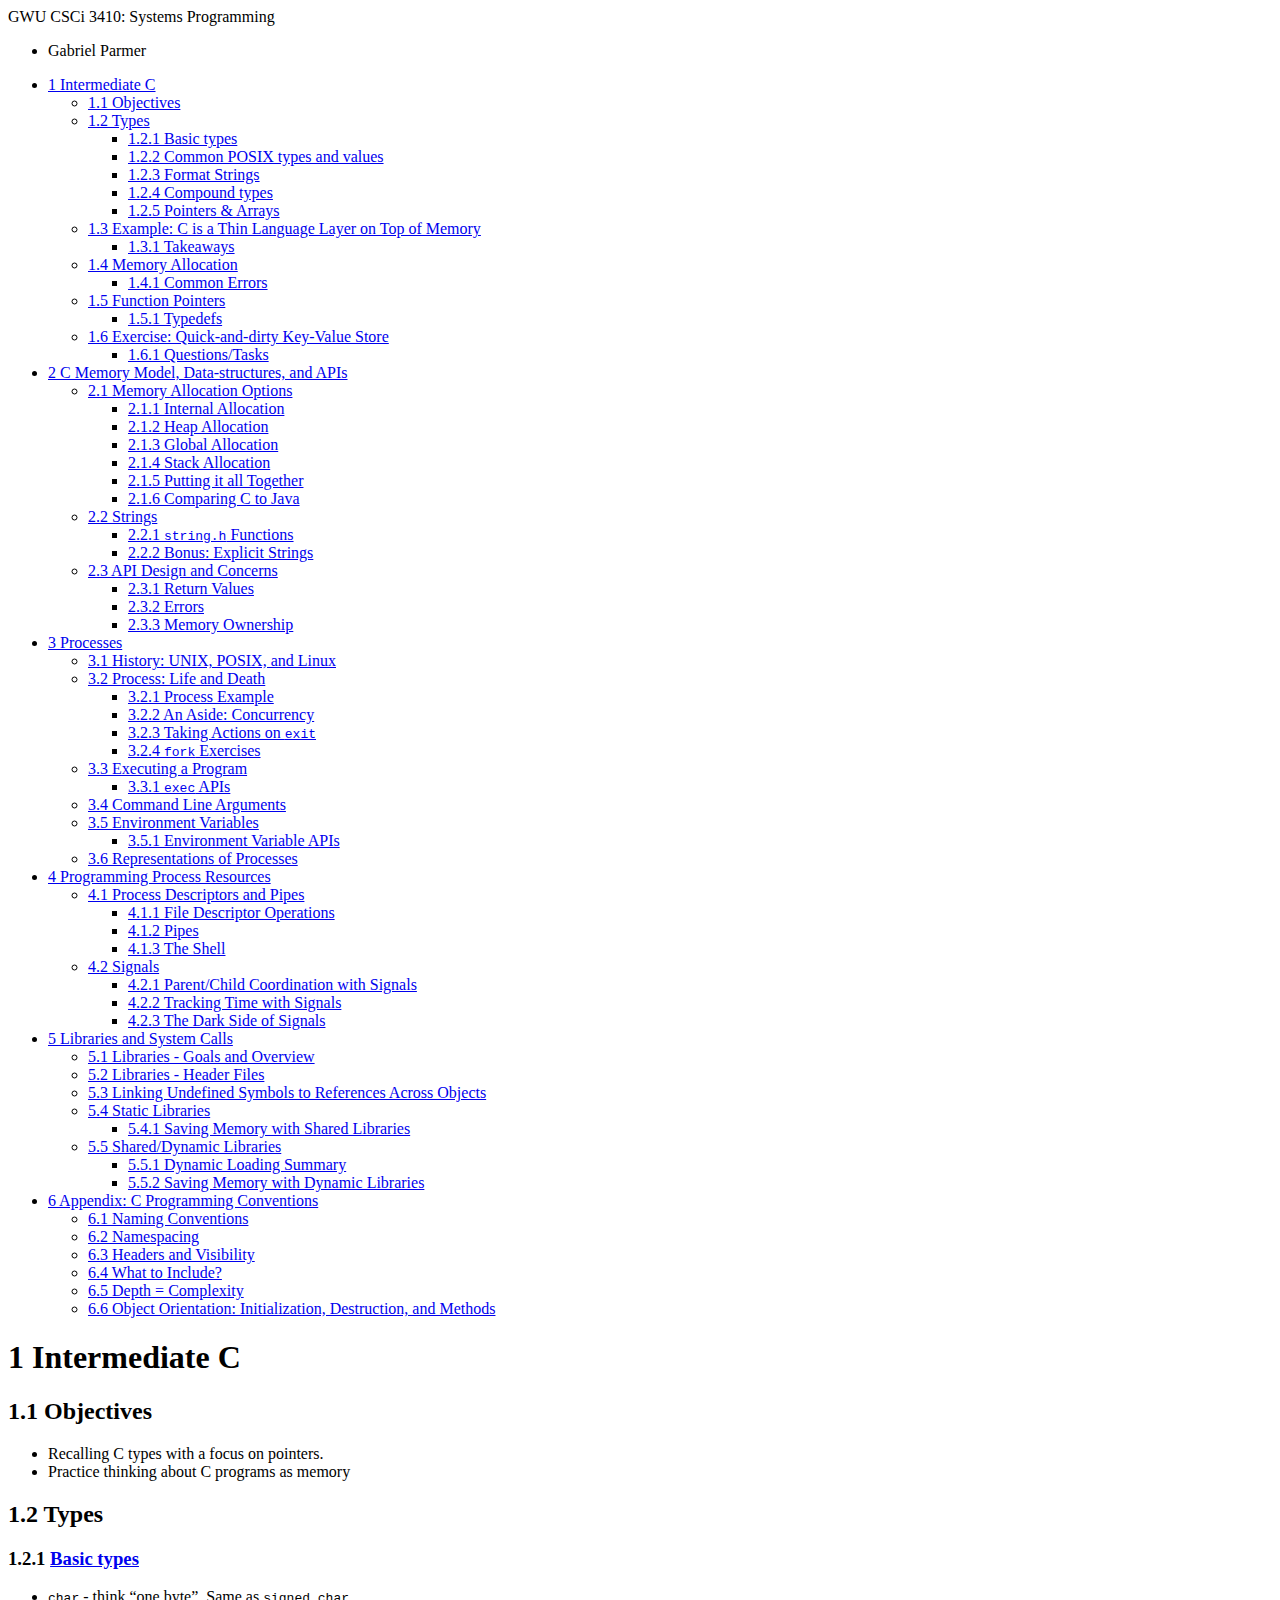
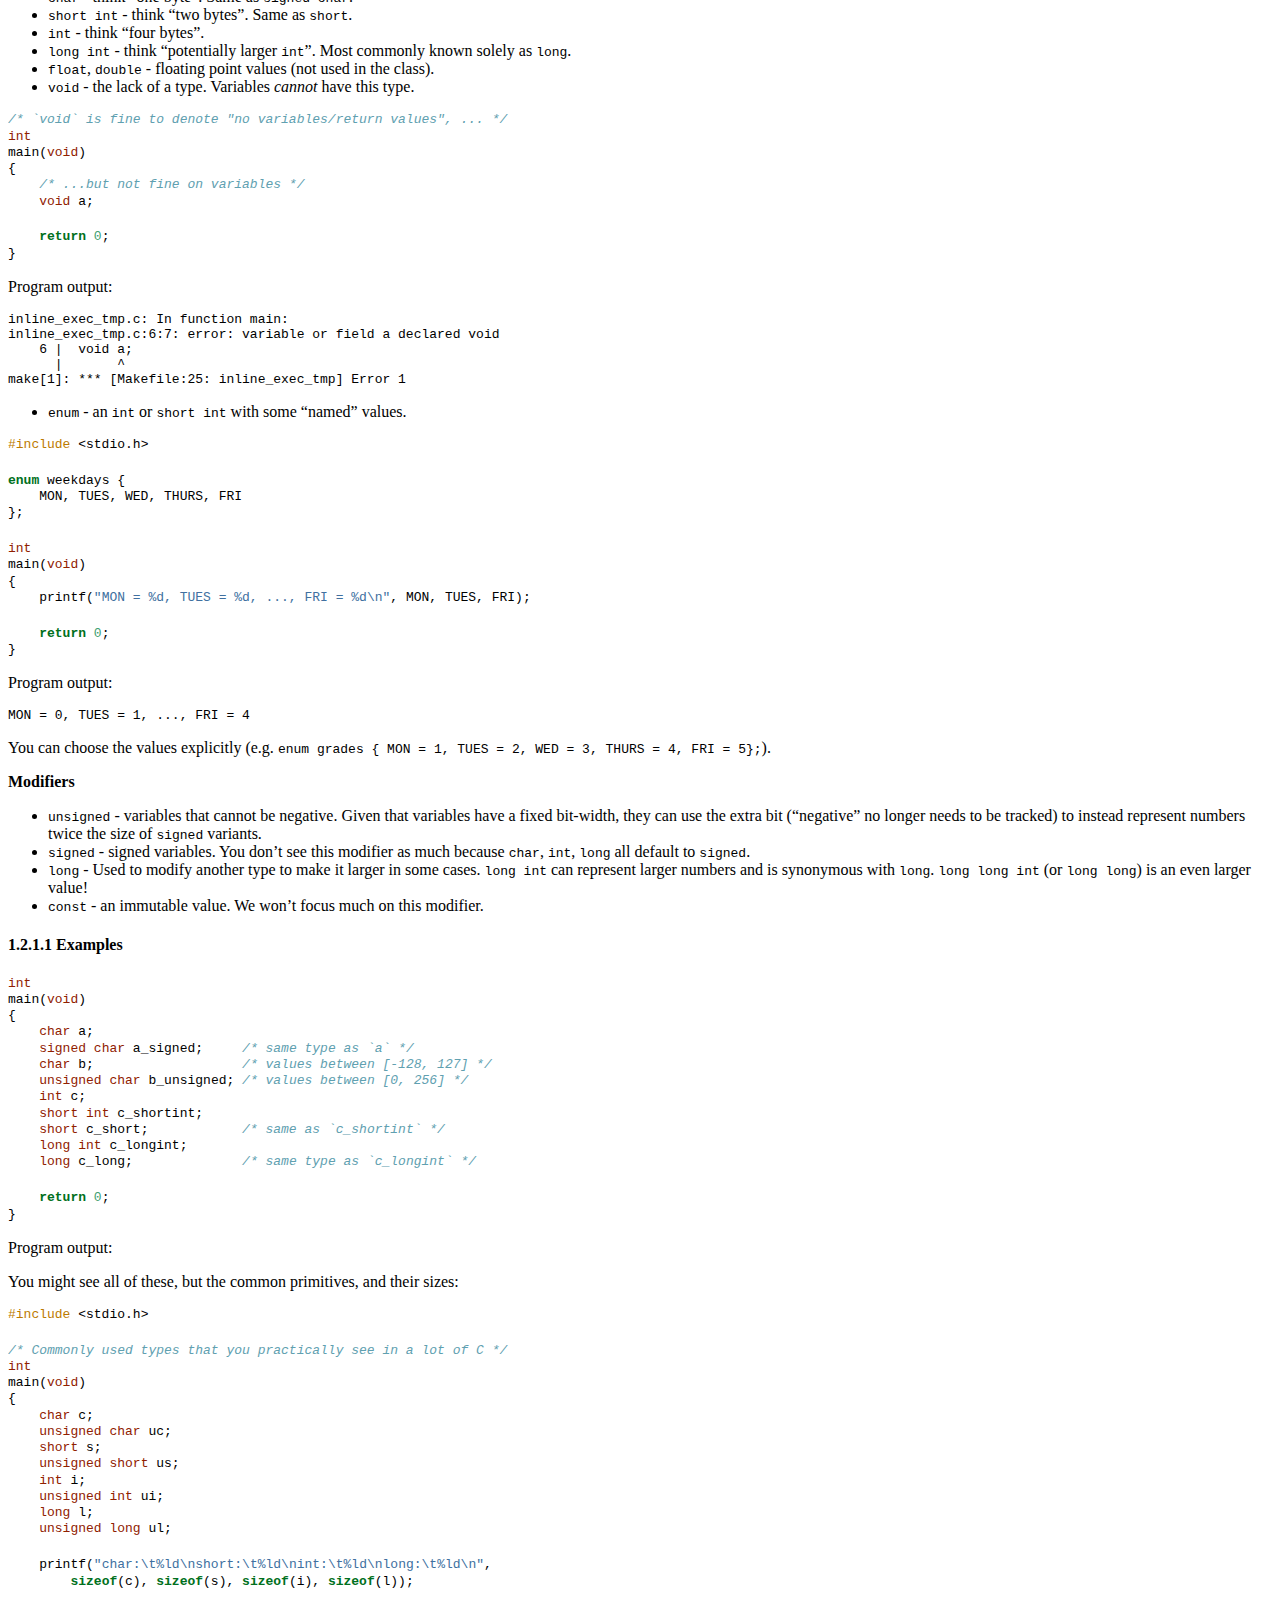
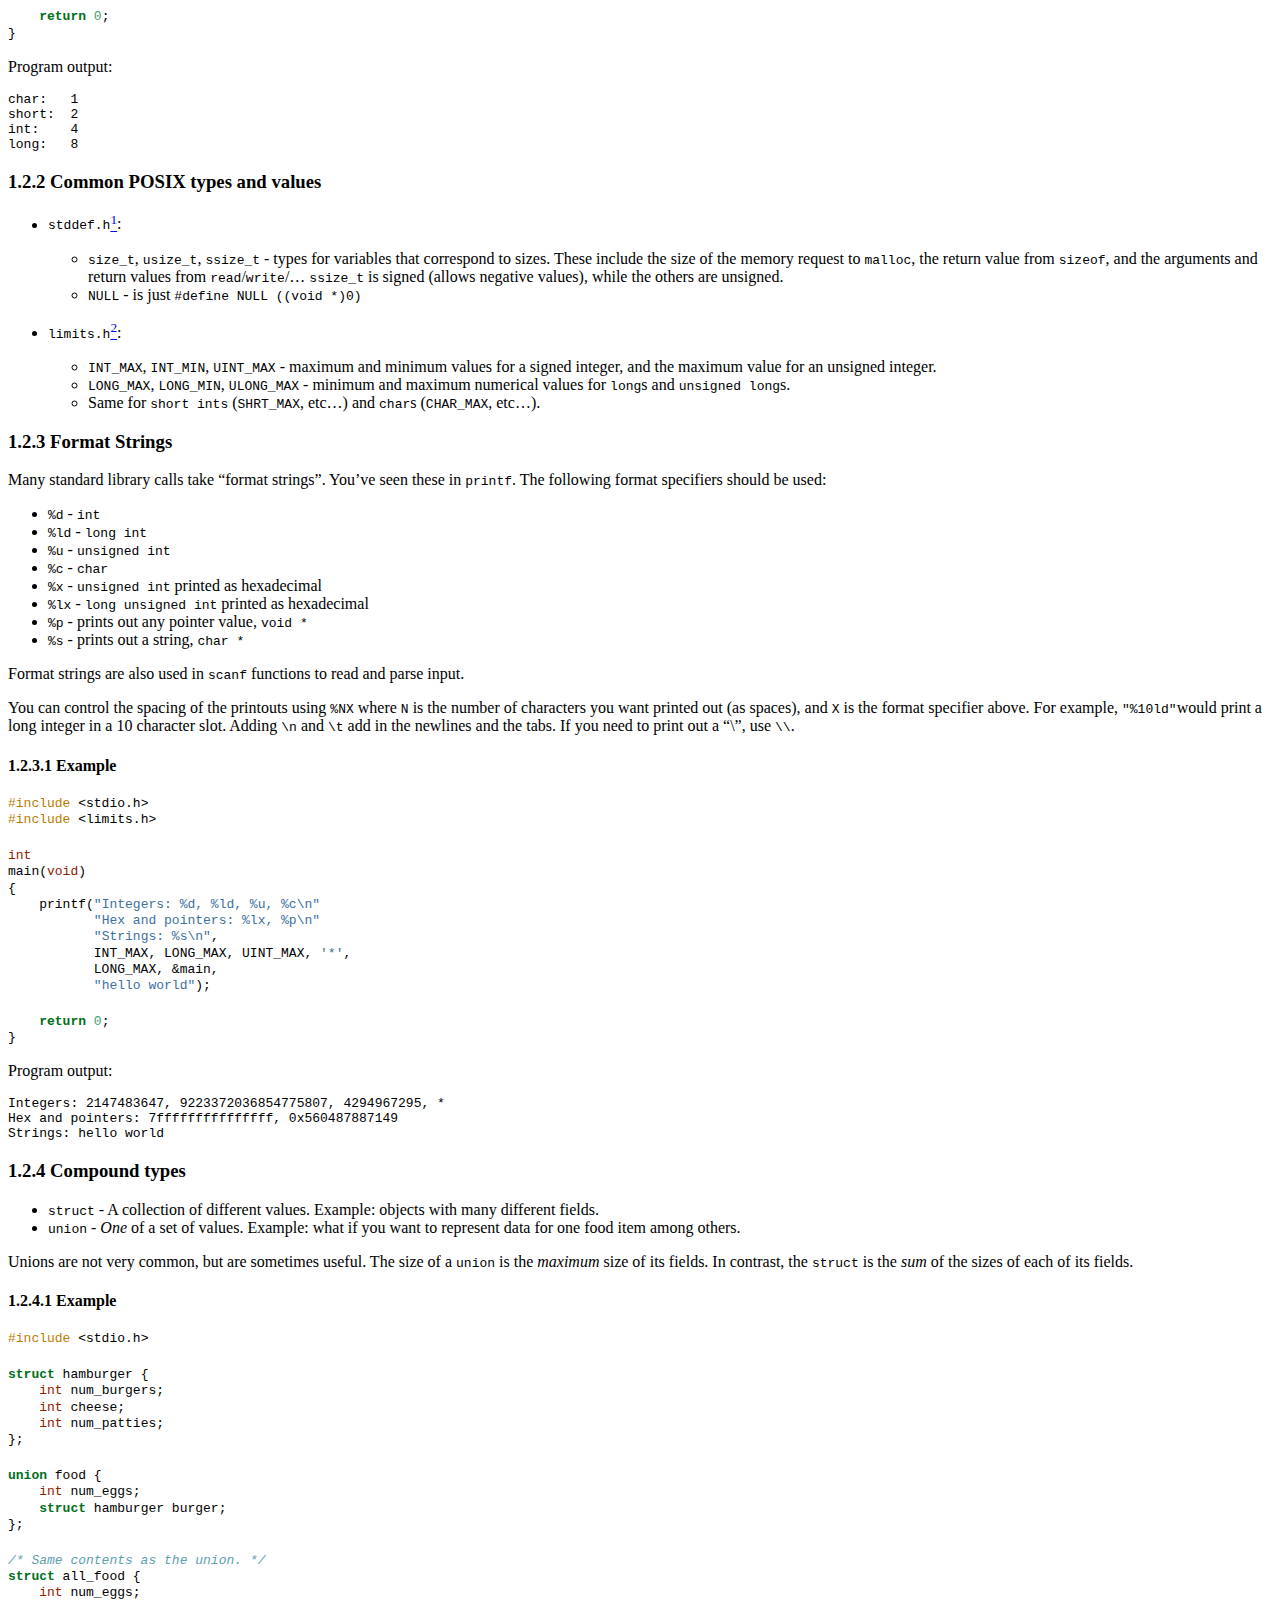
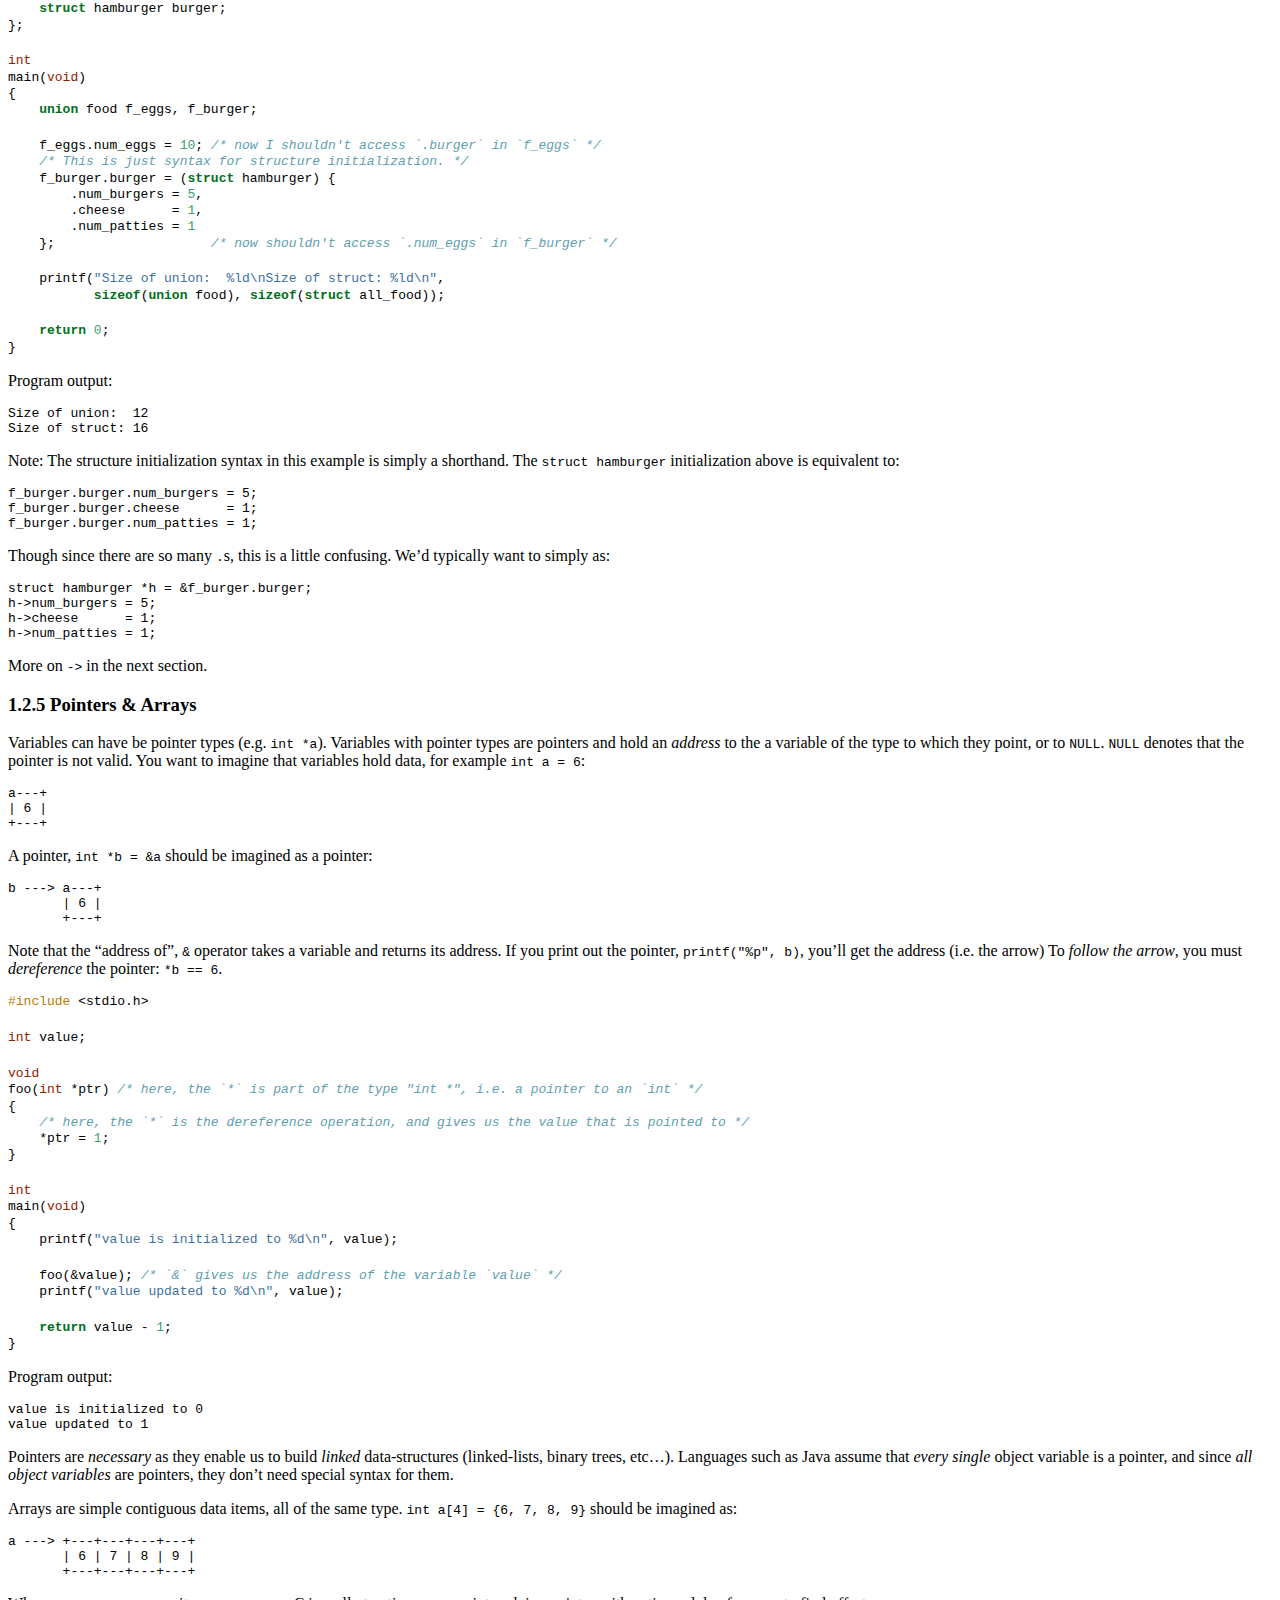
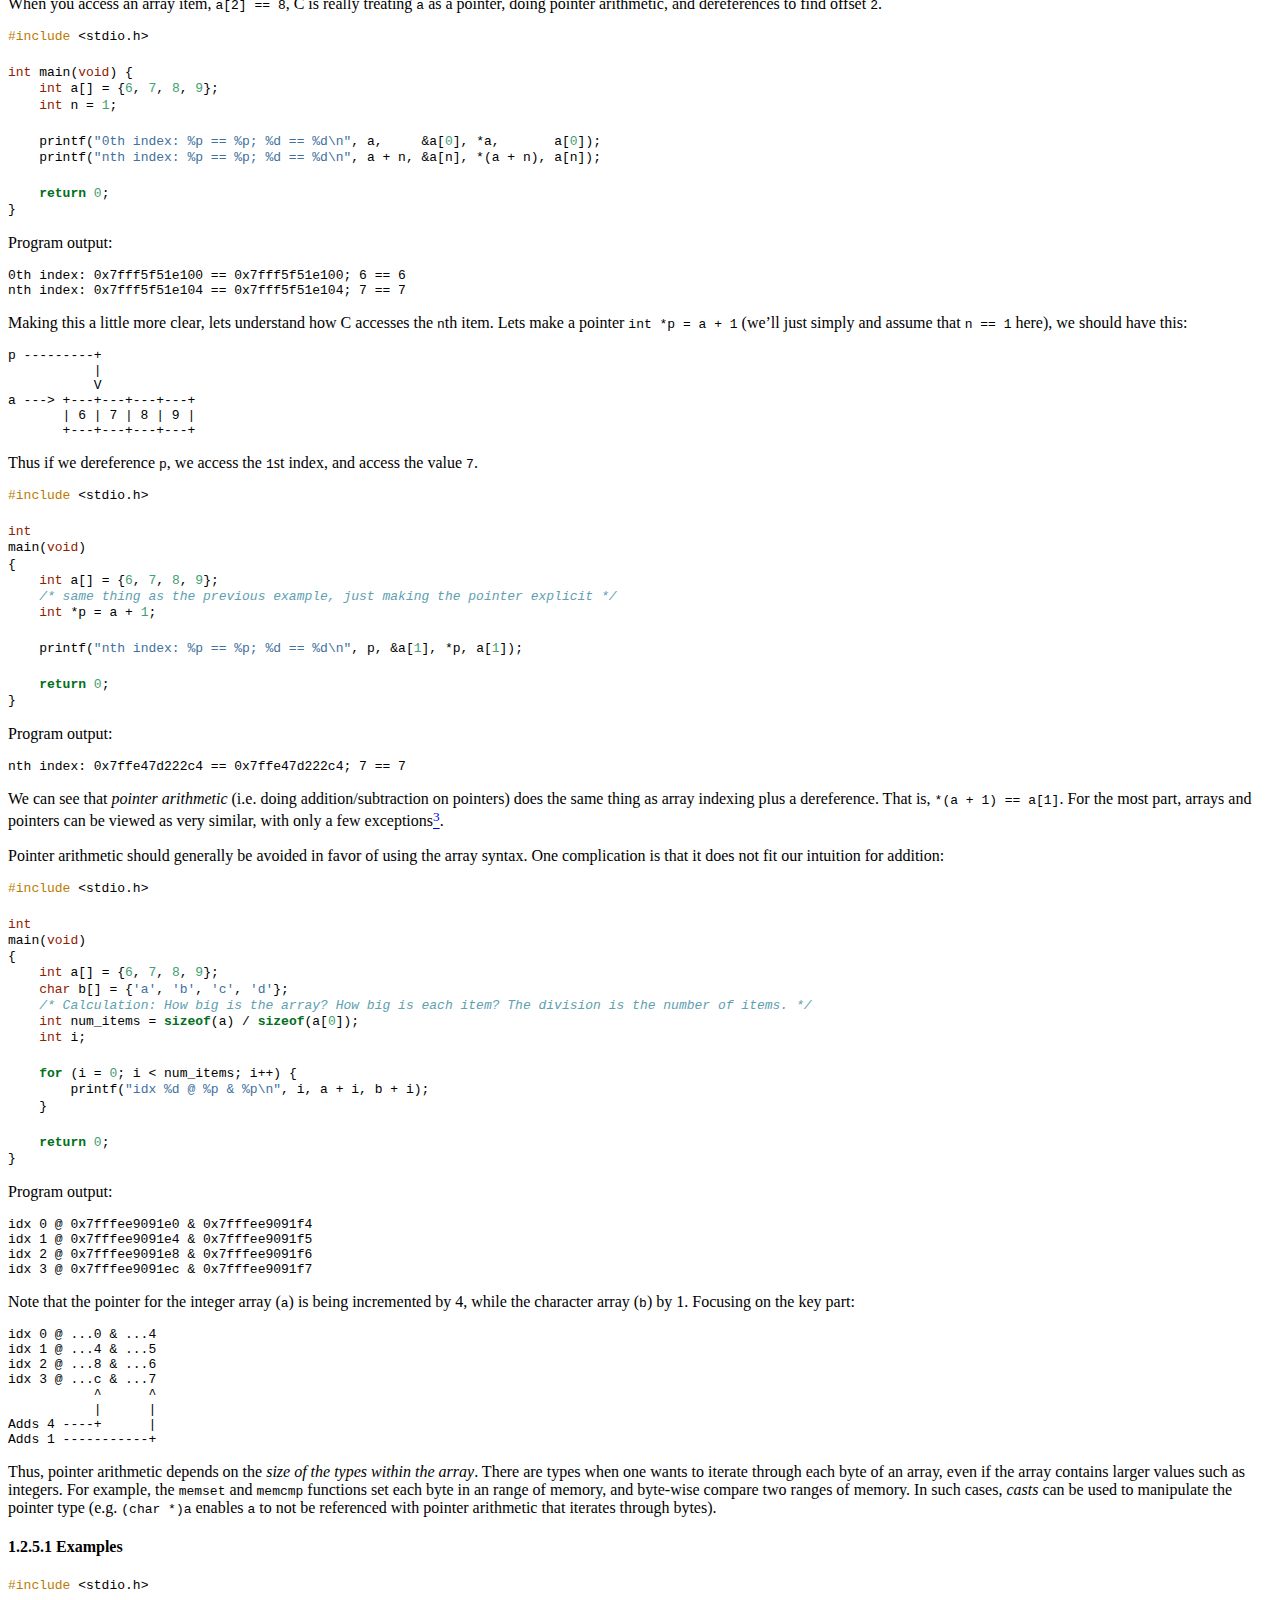
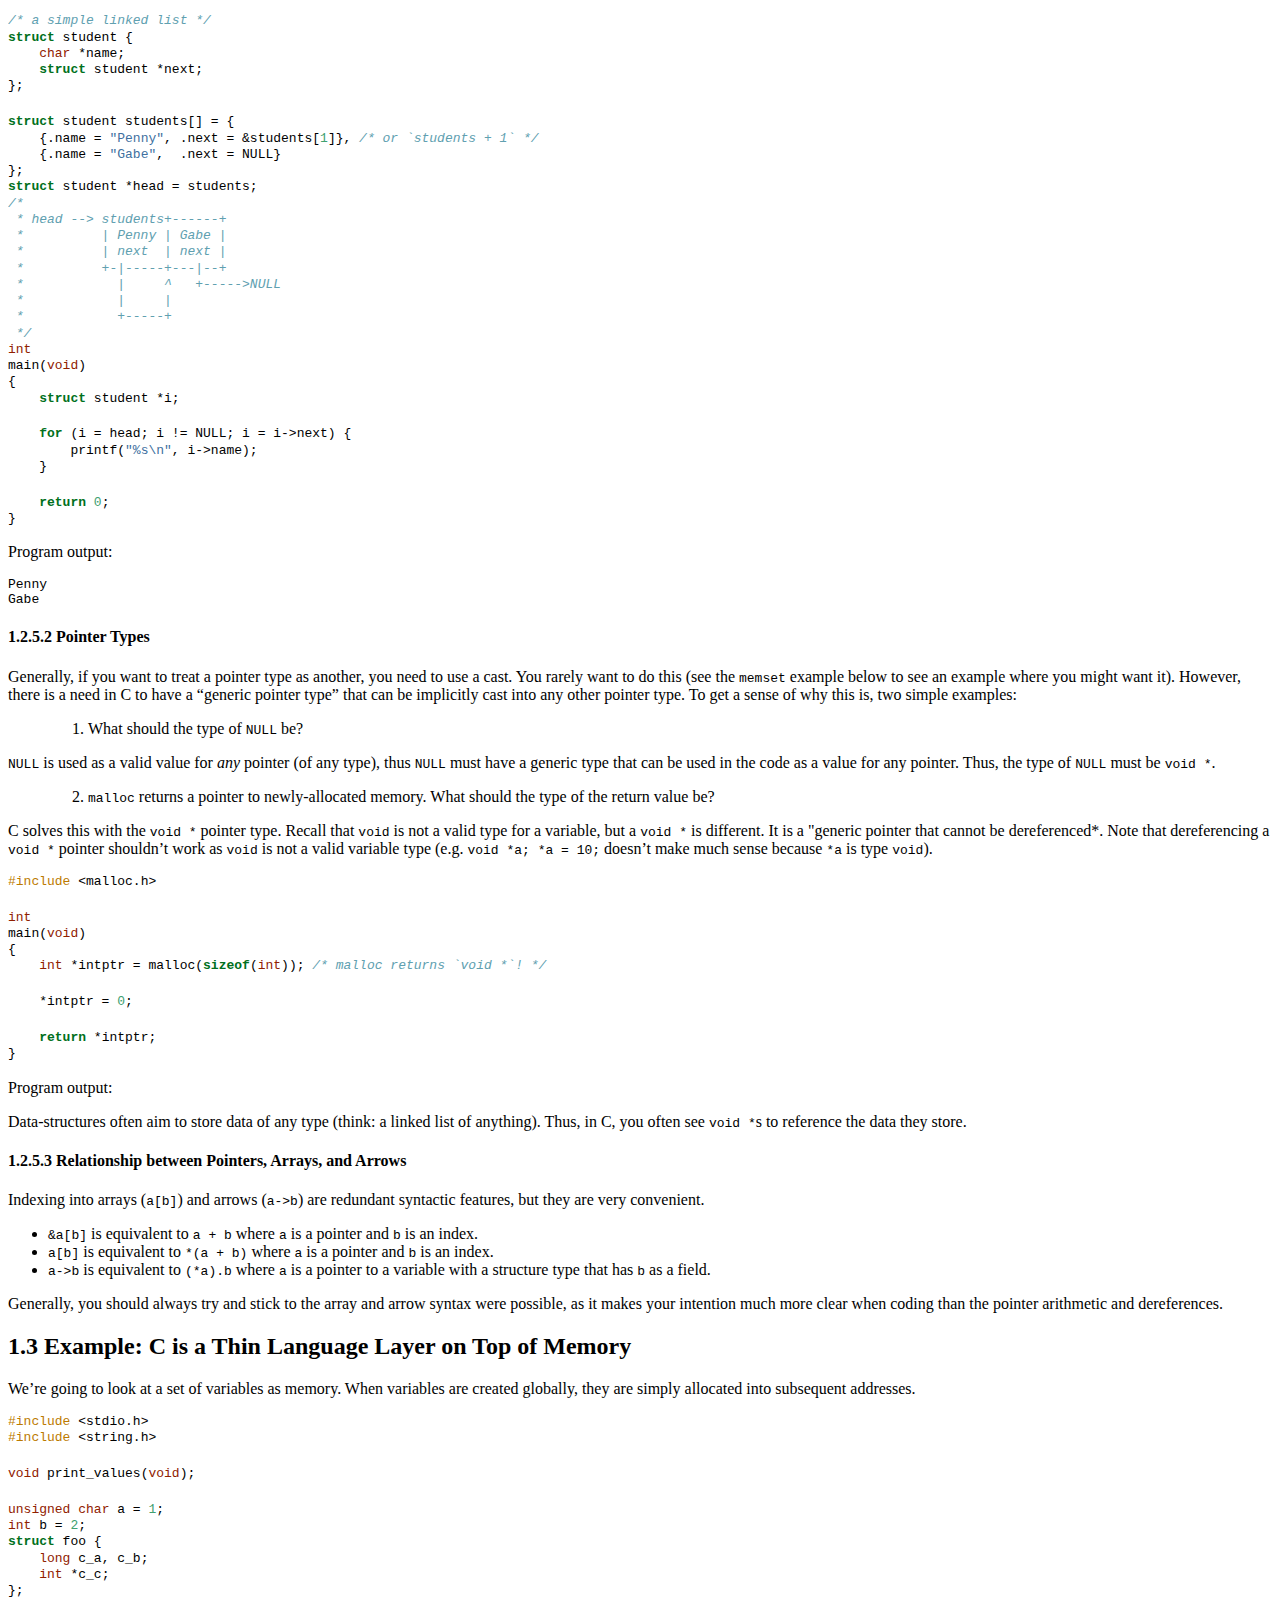
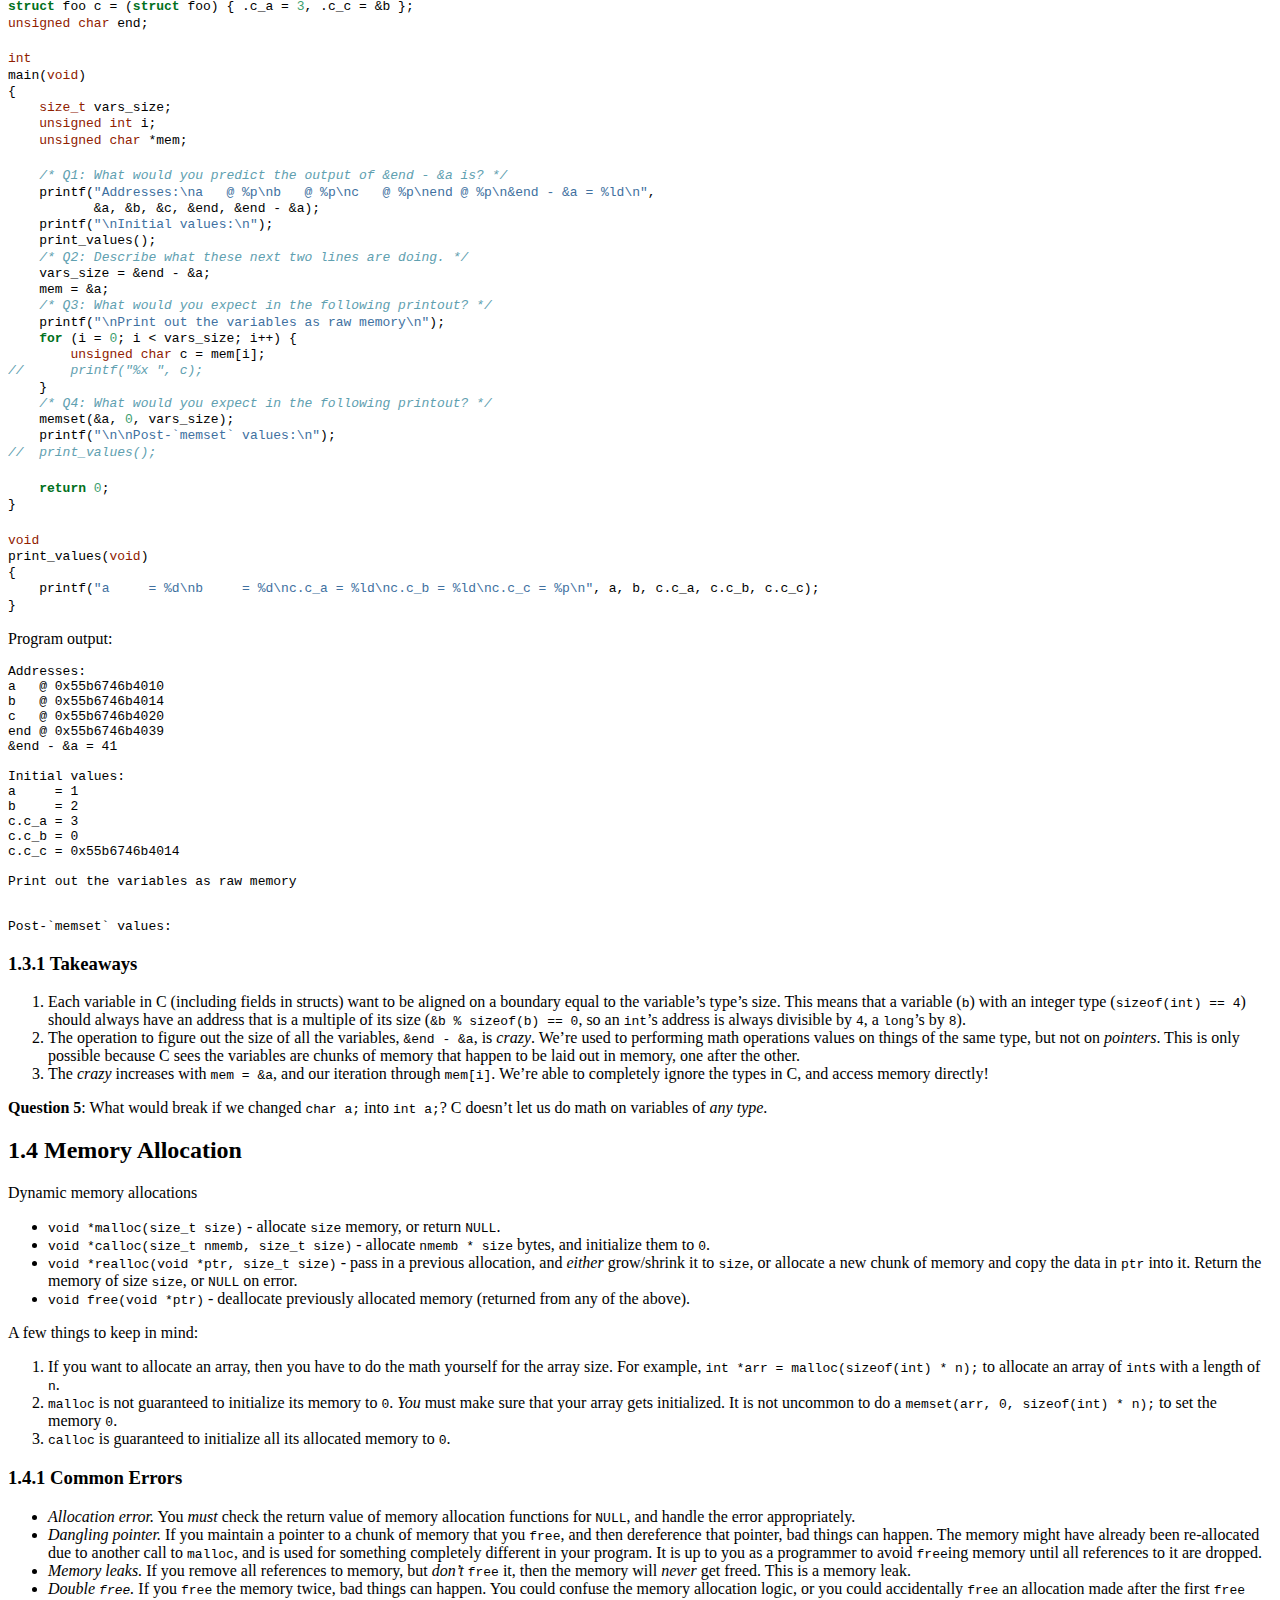
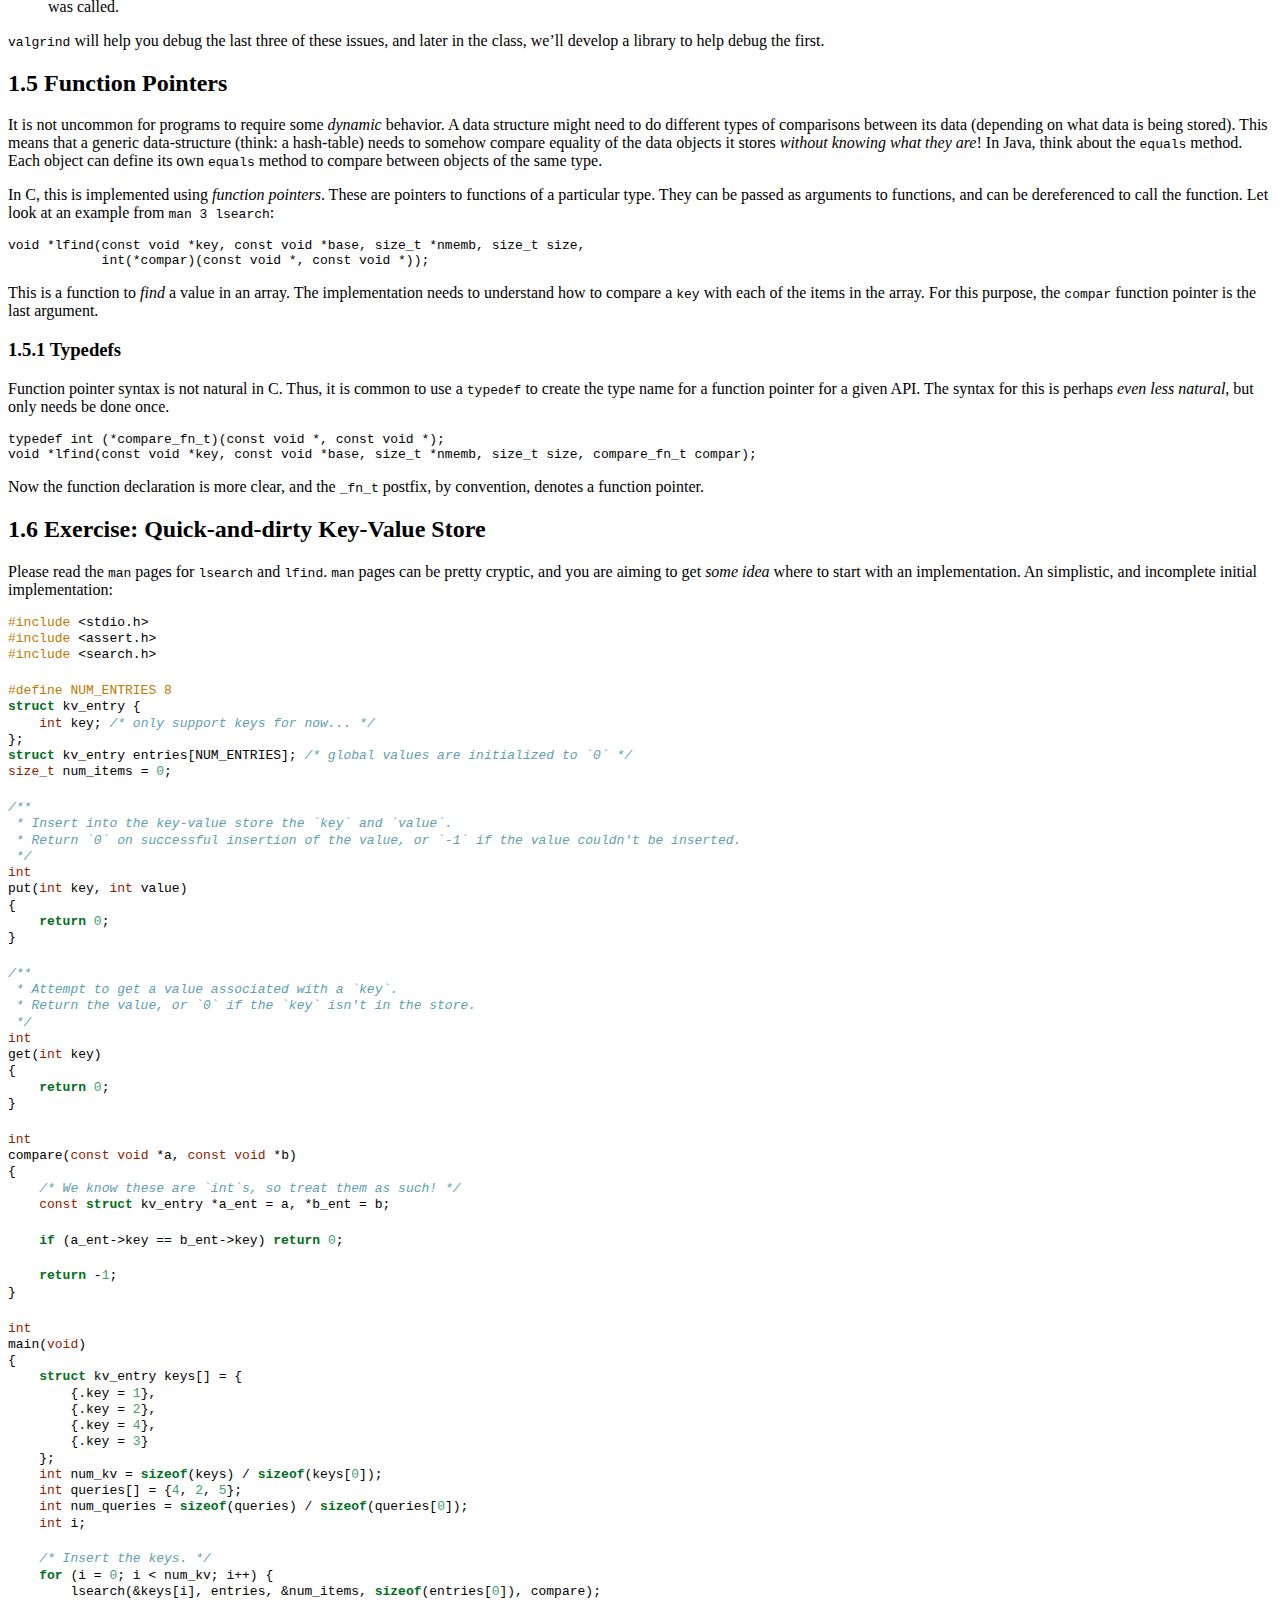
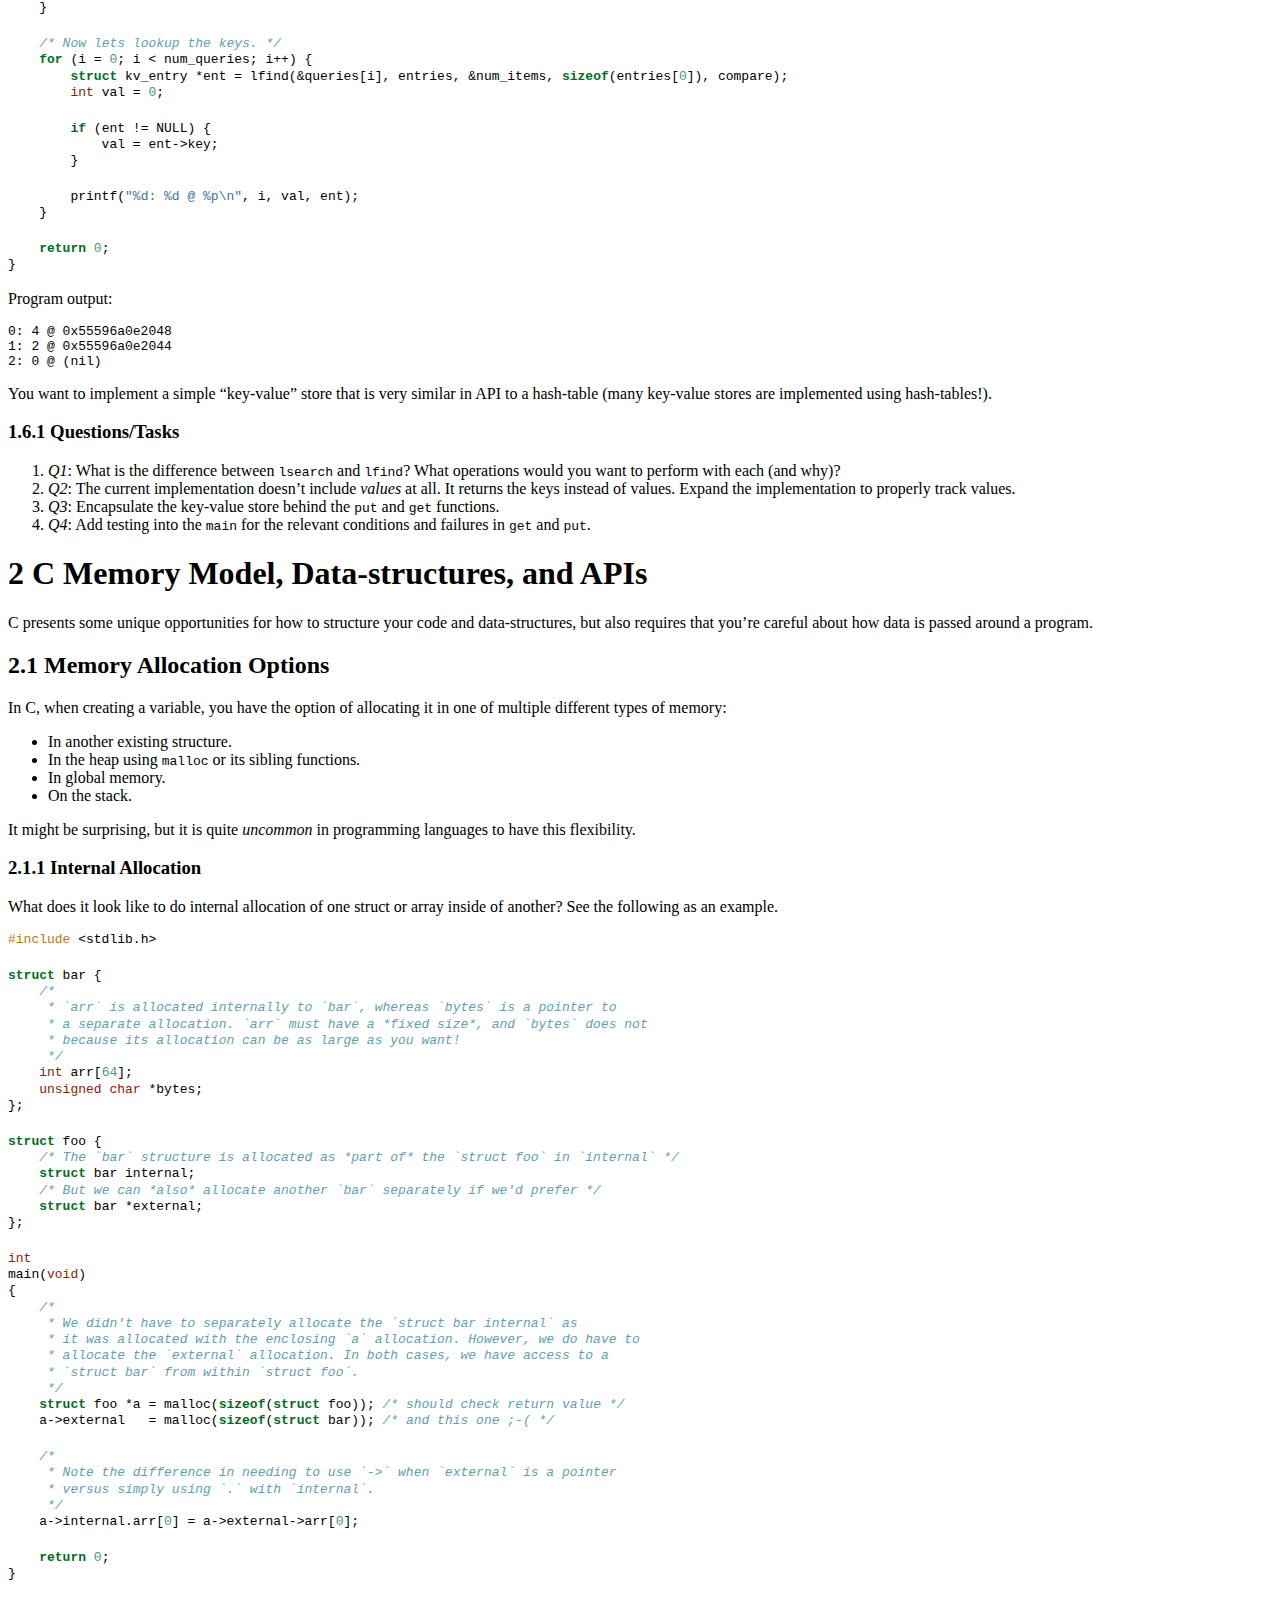
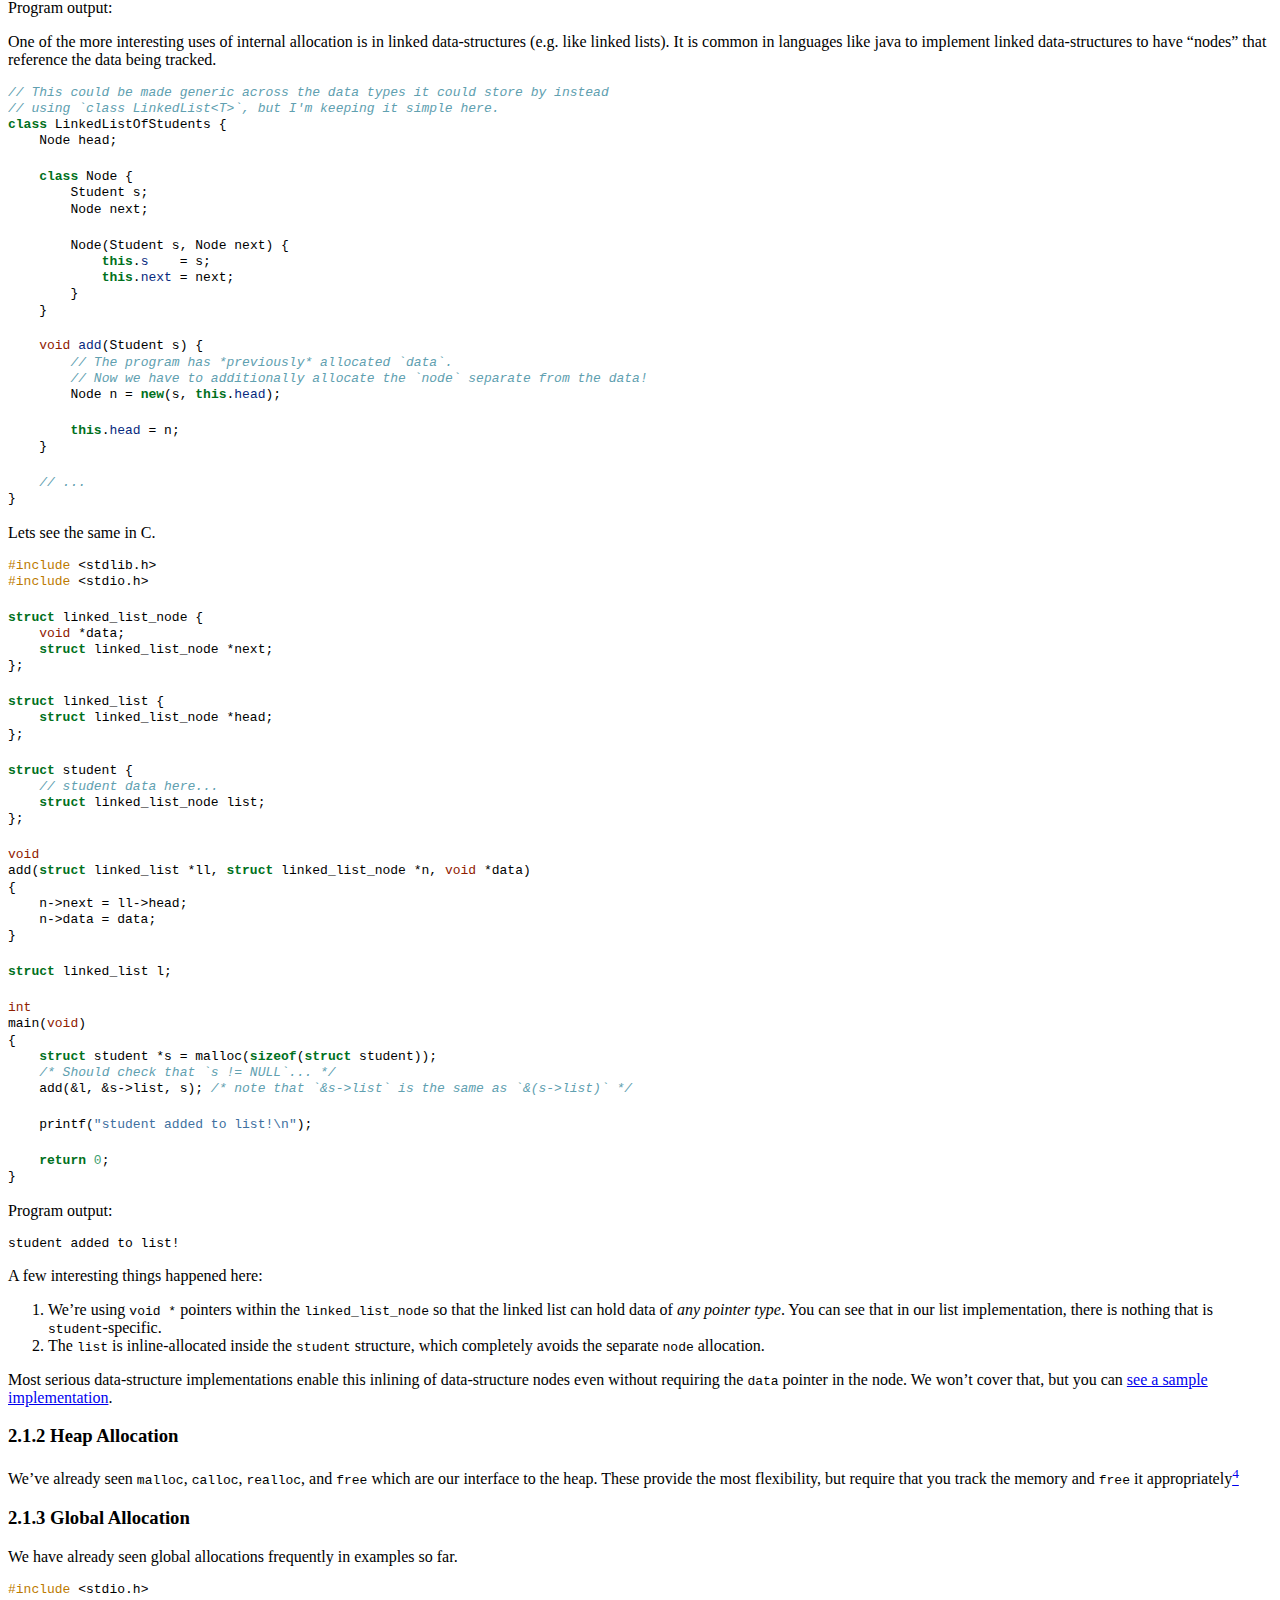
==== lectures.html @ 574edc40 "initial drop" ====
<!doctype html>
<html >
<head>
    
    <meta name="viewport" content="width=device-width, initial-scale=1.0" />
        <!--[if lt IE 9]>
                <script src="http://css3-mediaqueries-js.googlecode.com/svn/trunk/css3-mediaqueries.js"></script>
        <![endif]-->
    <meta http-equiv="Content-Type" content="text/html; charset=utf-8" />
    <meta http-equiv="Content-Style-Type" content="text/css" />

    <!-- <link rel="stylesheet" type="text/css" href="template.css" /> -->
    <link rel="stylesheet" type="text/css" href="https://cdn.rawgit.com/diversen/pandoc-bootstrap-adaptive-template/959c3622/template.css" />

    <link href="https://vjs.zencdn.net/5.4.4/video-js.css" rel="stylesheet" />

    <script src="https://code.jquery.com/jquery-2.2.1.min.js"></script>
    <!-- <script type='text/javascript' src='menu/js/jquery.cookie.js'></script> -->
    <!-- <script type='text/javascript' src='menu/js/jquery.hoverIntent.minified.js'></script> -->
    <!-- <script type='text/javascript' src='menu/js/jquery.dcjqaccordion.2.7.min.js'></script> -->

    <!-- <link href="menu/css/skins/blue.css" rel="stylesheet" type="text/css" /> -->
    <!-- <link href="menu/css/skins/graphite.css" rel="stylesheet" type="text/css" /> -->
    <!-- <link href="menu/css/skins/grey.css" rel="stylesheet" type="text/css" /> -->
  
    <!-- <script src="https://cdn.mathjax.org/mathjax/latest/MathJax.js?config=TeX-AMS-MML_HTMLorMML"></script> -->
        
  
    <!-- <script src="script.js"></script> -->
  
    <!-- <script src="jquery.sticky-kit.js "></script> -->
    <script type='text/javascript' src='https://cdn.rawgit.com/diversen/pandoc-bootstrap-adaptive-template/959c3622/menu/js/jquery.cookie.js'></script>
    <script type='text/javascript' src='https://cdn.rawgit.com/diversen/pandoc-bootstrap-adaptive-template/959c3622/menu/js/jquery.hoverIntent.minified.js'></script>
    <script type='text/javascript' src='https://cdn.rawgit.com/diversen/pandoc-bootstrap-adaptive-template/959c3622/menu/js/jquery.dcjqaccordion.2.7.min.js'></script>

    <link href="https://cdn.rawgit.com/diversen/pandoc-bootstrap-adaptive-template/959c3622/menu/css/skins/blue.css" rel="stylesheet" type="text/css" />
    <link href="https://cdn.rawgit.com/diversen/pandoc-bootstrap-adaptive-template/959c3622/menu/css/skins/graphite.css" rel="stylesheet" type="text/css" />
    <link href="https://cdn.rawgit.com/diversen/pandoc-bootstrap-adaptive-template/959c3622/menu/css/skins/grey.css" rel="stylesheet" type="text/css" />
    <link href="https://cdn.rawgit.com/ryangrose/easy-pandoc-templates/948e28e5/css/elegant_bootstrap.css" rel="stylesheet" type="text/css" />
  
    <script src="https://cdnjs.cloudflare.com/ajax/libs/mathjax/2.7.4/MathJax.js?config=TeX-AMS-MML_HTMLorMML"></script>
  
    <script src="https://cdn.rawgit.com/diversen/pandoc-bootstrap-adaptive-template/959c3622/script.js"></script>
  
    <script src="https://cdn.rawgit.com/diversen/pandoc-bootstrap-adaptive-template/959c3622/jquery.sticky-kit.js"></script>
    <meta name="generator" content="pandoc" />
  <meta name="author" content="Gabriel Parmer" />
  <title>GWU CSCi 3410: Systems Programming</title>
  <style type="text/css">code{white-space: pre;}</style>
  <style type="text/css">
a.sourceLine { display: inline-block; line-height: 1.25; }
a.sourceLine { pointer-events: none; color: inherit; text-decoration: inherit; }
a.sourceLine:empty { height: 1.2em; }
.sourceCode { overflow: visible; }
code.sourceCode { white-space: pre; position: relative; }
div.sourceCode { margin: 1em 0; }
pre.sourceCode { margin: 0; }
@media screen {
div.sourceCode { overflow: auto; }
}
@media print {
code.sourceCode { white-space: pre-wrap; }
a.sourceLine { text-indent: -1em; padding-left: 1em; }
}
pre.numberSource a.sourceLine
  { position: relative; left: -4em; }
pre.numberSource a.sourceLine::before
  { content: attr(title);
    position: relative; left: -1em; text-align: right; vertical-align: baseline;
    border: none; pointer-events: all; display: inline-block;
    -webkit-touch-callout: none; -webkit-user-select: none;
    -khtml-user-select: none; -moz-user-select: none;
    -ms-user-select: none; user-select: none;
    padding: 0 4px; width: 4em;
    color: #aaaaaa;
  }
pre.numberSource { margin-left: 3em; border-left: 1px solid #aaaaaa;  padding-left: 4px; }
div.sourceCode
  {  }
@media screen {
a.sourceLine::before { text-decoration: underline; }
}
code span.al { color: #ff0000; font-weight: bold; } /* Alert */
code span.an { color: #60a0b0; font-weight: bold; font-style: italic; } /* Annotation */
code span.at { color: #7d9029; } /* Attribute */
code span.bn { color: #40a070; } /* BaseN */
code span.bu { } /* BuiltIn */
code span.cf { color: #007020; font-weight: bold; } /* ControlFlow */
code span.ch { color: #4070a0; } /* Char */
code span.cn { color: #880000; } /* Constant */
code span.co { color: #60a0b0; font-style: italic; } /* Comment */
code span.cv { color: #60a0b0; font-weight: bold; font-style: italic; } /* CommentVar */
code span.do { color: #ba2121; font-style: italic; } /* Documentation */
code span.dt { color: #902000; } /* DataType */
code span.dv { color: #40a070; } /* DecVal */
code span.er { color: #ff0000; font-weight: bold; } /* Error */
code span.ex { } /* Extension */
code span.fl { color: #40a070; } /* Float */
code span.fu { color: #06287e; } /* Function */
code span.im { } /* Import */
code span.in { color: #60a0b0; font-weight: bold; font-style: italic; } /* Information */
code span.kw { color: #007020; font-weight: bold; } /* Keyword */
code span.op { color: #666666; } /* Operator */
code span.ot { color: #007020; } /* Other */
code span.pp { color: #bc7a00; } /* Preprocessor */
code span.sc { color: #4070a0; } /* SpecialChar */
code span.ss { color: #bb6688; } /* SpecialString */
code span.st { color: #4070a0; } /* String */
code span.va { color: #19177c; } /* Variable */
code span.vs { color: #4070a0; } /* VerbatimString */
code span.wa { color: #60a0b0; font-weight: bold; font-style: italic; } /* Warning */
  </style>
</head>
<body>

    
    <div class="navbar navbar-static-top">
    <div class="navbar-inner">
      <div class="container">
        <span class="doc-title">GWU CSCi 3410: Systems Programming</span>
        <ul class="nav pull-right doc-info">
                    <li><p class="navbar-text">Gabriel Parmer</p></li>
                            </ul>
      </div>
    </div>
  </div>
    <div class="container">
    <div class="row">
            <div id="TOC" class="span3">
        <div class="well toc">

        <ul>
        <li><a href="#intermediate-c"><span class="toc-section-number">1</span> Intermediate C</a><ul>
        <li><a href="#objectives"><span class="toc-section-number">1.1</span> Objectives</a></li>
        <li><a href="#types"><span class="toc-section-number">1.2</span> Types</a><ul>
        <li><a href="#basic-types"><span class="toc-section-number">1.2.1</span> <span>Basic types</span></a></li>
        <li><a href="#common-posix-types-and-values"><span class="toc-section-number">1.2.2</span> Common POSIX types and values</a></li>
        <li><a href="#format-strings"><span class="toc-section-number">1.2.3</span> Format Strings</a></li>
        <li><a href="#compound-types"><span class="toc-section-number">1.2.4</span> Compound types</a></li>
        <li><a href="#pointers-arrays"><span class="toc-section-number">1.2.5</span> Pointers &amp; Arrays</a></li>
        </ul></li>
        <li><a href="#example-c-is-a-thin-language-layer-on-top-of-memory"><span class="toc-section-number">1.3</span> Example: C is a Thin Language Layer on Top of Memory</a><ul>
        <li><a href="#takeaways"><span class="toc-section-number">1.3.1</span> Takeaways</a></li>
        </ul></li>
        <li><a href="#memory-allocation"><span class="toc-section-number">1.4</span> Memory Allocation</a><ul>
        <li><a href="#common-errors"><span class="toc-section-number">1.4.1</span> Common Errors</a></li>
        </ul></li>
        <li><a href="#function-pointers"><span class="toc-section-number">1.5</span> Function Pointers</a><ul>
        <li><a href="#typedefs"><span class="toc-section-number">1.5.1</span> Typedefs</a></li>
        </ul></li>
        <li><a href="#exercise-quick-and-dirty-key-value-store"><span class="toc-section-number">1.6</span> Exercise: Quick-and-dirty Key-Value Store</a><ul>
        <li><a href="#questionstasks"><span class="toc-section-number">1.6.1</span> Questions/Tasks</a></li>
        </ul></li>
        </ul></li>
        <li><a href="#c-memory-model-data-structures-and-apis"><span class="toc-section-number">2</span> C Memory Model, Data-structures, and APIs</a><ul>
        <li><a href="#memory-allocation-options"><span class="toc-section-number">2.1</span> Memory Allocation Options</a><ul>
        <li><a href="#internal-allocation"><span class="toc-section-number">2.1.1</span> Internal Allocation</a></li>
        <li><a href="#heap-allocation"><span class="toc-section-number">2.1.2</span> Heap Allocation</a></li>
        <li><a href="#global-allocation"><span class="toc-section-number">2.1.3</span> Global Allocation</a></li>
        <li><a href="#stack-allocation"><span class="toc-section-number">2.1.4</span> Stack Allocation</a></li>
        <li><a href="#putting-it-all-together"><span class="toc-section-number">2.1.5</span> Putting it all Together</a></li>
        <li><a href="#comparing-c-to-java"><span class="toc-section-number">2.1.6</span> Comparing C to Java</a></li>
        </ul></li>
        <li><a href="#strings"><span class="toc-section-number">2.2</span> Strings</a><ul>
        <li><a href="#string.h-functions"><span class="toc-section-number">2.2.1</span> <code>string.h</code> Functions</a></li>
        <li><a href="#bonus-explicit-strings"><span class="toc-section-number">2.2.2</span> Bonus: Explicit Strings</a></li>
        </ul></li>
        <li><a href="#api-design-and-concerns"><span class="toc-section-number">2.3</span> API Design and Concerns</a><ul>
        <li><a href="#return-values"><span class="toc-section-number">2.3.1</span> Return Values</a></li>
        <li><a href="#errors"><span class="toc-section-number">2.3.2</span> Errors</a></li>
        <li><a href="#memory-ownership"><span class="toc-section-number">2.3.3</span> Memory Ownership</a></li>
        </ul></li>
        </ul></li>
        <li><a href="#processes"><span class="toc-section-number">3</span> Processes</a><ul>
        <li><a href="#history-unix-posix-and-linux"><span class="toc-section-number">3.1</span> History: UNIX, POSIX, and Linux</a></li>
        <li><a href="#process-life-and-death"><span class="toc-section-number">3.2</span> Process: Life and Death</a><ul>
        <li><a href="#process-example"><span class="toc-section-number">3.2.1</span> Process Example</a></li>
        <li><a href="#an-aside-concurrency"><span class="toc-section-number">3.2.2</span> An Aside: Concurrency</a></li>
        <li><a href="#taking-actions-on-exit"><span class="toc-section-number">3.2.3</span> Taking Actions on <code>exit</code></a></li>
        <li><a href="#fork-exercises"><span class="toc-section-number">3.2.4</span> <code>fork</code> Exercises</a></li>
        </ul></li>
        <li><a href="#executing-a-program"><span class="toc-section-number">3.3</span> Executing a Program</a><ul>
        <li><a href="#exec-apis"><span class="toc-section-number">3.3.1</span> <code>exec</code> APIs</a></li>
        </ul></li>
        <li><a href="#command-line-arguments"><span class="toc-section-number">3.4</span> Command Line Arguments</a></li>
        <li><a href="#environment-variables"><span class="toc-section-number">3.5</span> Environment Variables</a><ul>
        <li><a href="#environment-variable-apis"><span class="toc-section-number">3.5.1</span> Environment Variable APIs</a></li>
        </ul></li>
        <li><a href="#representations-of-processes"><span class="toc-section-number">3.6</span> Representations of Processes</a></li>
        </ul></li>
        <li><a href="#programming-process-resources"><span class="toc-section-number">4</span> Programming Process Resources</a><ul>
        <li><a href="#process-descriptors-and-pipes"><span class="toc-section-number">4.1</span> Process Descriptors and Pipes</a><ul>
        <li><a href="#file-descriptor-operations"><span class="toc-section-number">4.1.1</span> File Descriptor Operations</a></li>
        <li><a href="#pipes"><span class="toc-section-number">4.1.2</span> Pipes</a></li>
        <li><a href="#the-shell"><span class="toc-section-number">4.1.3</span> The Shell</a></li>
        </ul></li>
        <li><a href="#signals"><span class="toc-section-number">4.2</span> Signals</a><ul>
        <li><a href="#parentchild-coordination-with-signals"><span class="toc-section-number">4.2.1</span> Parent/Child Coordination with Signals</a></li>
        <li><a href="#tracking-time-with-signals"><span class="toc-section-number">4.2.2</span> Tracking Time with Signals</a></li>
        <li><a href="#the-dark-side-of-signals"><span class="toc-section-number">4.2.3</span> The Dark Side of Signals</a></li>
        </ul></li>
        </ul></li>
        <li><a href="#libraries-and-system-calls"><span class="toc-section-number">5</span> Libraries and System Calls</a><ul>
        <li><a href="#libraries---goals-and-overview"><span class="toc-section-number">5.1</span> Libraries - Goals and Overview</a></li>
        <li><a href="#libraries---header-files"><span class="toc-section-number">5.2</span> Libraries - Header Files</a></li>
        <li><a href="#linking-undefined-symbols-to-references-across-objects"><span class="toc-section-number">5.3</span> Linking Undefined Symbols to References Across Objects</a></li>
        <li><a href="#static-libraries"><span class="toc-section-number">5.4</span> Static Libraries</a><ul>
        <li><a href="#saving-memory-with-shared-libraries"><span class="toc-section-number">5.4.1</span> Saving Memory with Shared Libraries</a></li>
        </ul></li>
        <li><a href="#shareddynamic-libraries"><span class="toc-section-number">5.5</span> Shared/Dynamic Libraries</a><ul>
        <li><a href="#dynamic-loading-summary"><span class="toc-section-number">5.5.1</span> Dynamic Loading Summary</a></li>
        <li><a href="#saving-memory-with-dynamic-libraries"><span class="toc-section-number">5.5.2</span> Saving Memory with Dynamic Libraries</a></li>
        </ul></li>
        </ul></li>
        <li><a href="#appendix-c-programming-conventions"><span class="toc-section-number">6</span> Appendix: C Programming Conventions</a><ul>
        <li><a href="#naming-conventions"><span class="toc-section-number">6.1</span> Naming Conventions</a></li>
        <li><a href="#namespacing"><span class="toc-section-number">6.2</span> Namespacing</a></li>
        <li><a href="#headers-and-visibility"><span class="toc-section-number">6.3</span> Headers and Visibility</a></li>
        <li><a href="#what-to-include"><span class="toc-section-number">6.4</span> What to Include?</a></li>
        <li><a href="#depth-complexity"><span class="toc-section-number">6.5</span> Depth = Complexity</a></li>
        <li><a href="#object-orientation-initialization-destruction-and-methods"><span class="toc-section-number">6.6</span> Object Orientation: Initialization, Destruction, and Methods</a></li>
        </ul></li>
        </ul>

        </div>
      </div>
            <div class="span9">
            <h1 id="intermediate-c"><span class="header-section-number">1</span> Intermediate C</h1>
<h2 id="objectives"><span class="header-section-number">1.1</span> Objectives</h2>
<ul>
<li>Recalling C types with a focus on pointers.</li>
<li>Practice thinking about C programs as memory</li>
</ul>
<h2 id="types"><span class="header-section-number">1.2</span> Types</h2>
<h3 id="basic-types"><span class="header-section-number">1.2.1</span> <a href="https://en.wikipedia.org/wiki/C_data_types">Basic types</a></h3>
<ul>
<li><code>char</code> - think “one byte”. Same as <code>signed char</code>.</li>
<li><code>short int</code> - think “two bytes”. Same as <code>short</code>.</li>
<li><code>int</code> - think “four bytes”.</li>
<li><code>long int</code> - think “potentially larger <code>int</code>”. Most commonly known solely as <code>long</code>.</li>
<li><code>float</code>, <code>double</code> - floating point values (not used in the class).</li>
<li><code>void</code> - the lack of a type. Variables <em>cannot</em> have this type.</li>
</ul>
<div class="sourceCode" id="cb1"><pre class="sourceCode c"><code class="sourceCode c"><a class="sourceLine" id="cb1-1" title="1"><span class="co">/* `void` is fine to denote &quot;no variables/return values&quot;, ... */</span></a>
<a class="sourceLine" id="cb1-2" title="2"><span class="dt">int</span></a>
<a class="sourceLine" id="cb1-3" title="3">main(<span class="dt">void</span>)</a>
<a class="sourceLine" id="cb1-4" title="4">{</a>
<a class="sourceLine" id="cb1-5" title="5">    <span class="co">/* ...but not fine on variables */</span></a>
<a class="sourceLine" id="cb1-6" title="6">    <span class="dt">void</span> a;</a>
<a class="sourceLine" id="cb1-7" title="7"></a>
<a class="sourceLine" id="cb1-8" title="8">    <span class="cf">return</span> <span class="dv">0</span>;</a>
<a class="sourceLine" id="cb1-9" title="9">}</a></code></pre></div>
<p>Program output:</p>
<pre><code>inline_exec_tmp.c: In function main:
inline_exec_tmp.c:6:7: error: variable or field a declared void
    6 |  void a;
      |       ^
make[1]: *** [Makefile:25: inline_exec_tmp] Error 1</code></pre>
<ul>
<li><code>enum</code> - an <code>int</code> or <code>short int</code> with some “named” values.</li>
</ul>
<div class="sourceCode" id="cb3"><pre class="sourceCode c"><code class="sourceCode c"><a class="sourceLine" id="cb3-1" title="1"><span class="pp">#include </span><span class="im">&lt;stdio.h&gt;</span></a>
<a class="sourceLine" id="cb3-2" title="2"></a>
<a class="sourceLine" id="cb3-3" title="3"><span class="kw">enum</span> weekdays {</a>
<a class="sourceLine" id="cb3-4" title="4">    MON, TUES, WED, THURS, FRI</a>
<a class="sourceLine" id="cb3-5" title="5">};</a>
<a class="sourceLine" id="cb3-6" title="6"></a>
<a class="sourceLine" id="cb3-7" title="7"><span class="dt">int</span></a>
<a class="sourceLine" id="cb3-8" title="8">main(<span class="dt">void</span>)</a>
<a class="sourceLine" id="cb3-9" title="9">{</a>
<a class="sourceLine" id="cb3-10" title="10">    printf(<span class="st">&quot;MON = %d, TUES = %d, ..., FRI = %d</span><span class="sc">\n</span><span class="st">&quot;</span>, MON, TUES, FRI);</a>
<a class="sourceLine" id="cb3-11" title="11"></a>
<a class="sourceLine" id="cb3-12" title="12">    <span class="cf">return</span> <span class="dv">0</span>;</a>
<a class="sourceLine" id="cb3-13" title="13">}</a></code></pre></div>
<p>Program output:</p>
<pre><code>MON = 0, TUES = 1, ..., FRI = 4</code></pre>
<p>You can choose the values explicitly (e.g. <code>enum grades { MON = 1, TUES = 2, WED = 3, THURS = 4, FRI = 5};</code>).</p>
<p><strong>Modifiers</strong></p>
<ul>
<li><code>unsigned</code> - variables that cannot be negative. Given that variables have a fixed bit-width, they can use the extra bit (“negative” no longer needs to be tracked) to instead represent numbers twice the size of <code>signed</code> variants.</li>
<li><code>signed</code> - signed variables. You don’t see this modifier as much because <code>char</code>, <code>int</code>, <code>long</code> all default to <code>signed</code>.</li>
<li><code>long</code> - Used to modify another type to make it larger in some cases. <code>long int</code> can represent larger numbers and is synonymous with <code>long</code>. <code>long long int</code> (or <code>long long</code>) is an even larger value!</li>
<li><code>const</code> - an immutable value. We won’t focus much on this modifier.</li>
</ul>
<h4 id="examples"><span class="header-section-number">1.2.1.1</span> Examples</h4>
<div class="sourceCode" id="cb5"><pre class="sourceCode c"><code class="sourceCode c"><a class="sourceLine" id="cb5-1" title="1"><span class="dt">int</span></a>
<a class="sourceLine" id="cb5-2" title="2">main(<span class="dt">void</span>)</a>
<a class="sourceLine" id="cb5-3" title="3">{</a>
<a class="sourceLine" id="cb5-4" title="4">    <span class="dt">char</span> a;</a>
<a class="sourceLine" id="cb5-5" title="5">    <span class="dt">signed</span> <span class="dt">char</span> a_signed;     <span class="co">/* same type as `a` */</span></a>
<a class="sourceLine" id="cb5-6" title="6">    <span class="dt">char</span> b;                   <span class="co">/* values between [-128, 127] */</span></a>
<a class="sourceLine" id="cb5-7" title="7">    <span class="dt">unsigned</span> <span class="dt">char</span> b_unsigned; <span class="co">/* values between [0, 256] */</span></a>
<a class="sourceLine" id="cb5-8" title="8">    <span class="dt">int</span> c;</a>
<a class="sourceLine" id="cb5-9" title="9">    <span class="dt">short</span> <span class="dt">int</span> c_shortint;</a>
<a class="sourceLine" id="cb5-10" title="10">    <span class="dt">short</span> c_short;            <span class="co">/* same as `c_shortint` */</span></a>
<a class="sourceLine" id="cb5-11" title="11">    <span class="dt">long</span> <span class="dt">int</span> c_longint;</a>
<a class="sourceLine" id="cb5-12" title="12">    <span class="dt">long</span> c_long;              <span class="co">/* same type as `c_longint` */</span></a>
<a class="sourceLine" id="cb5-13" title="13"></a>
<a class="sourceLine" id="cb5-14" title="14">    <span class="cf">return</span> <span class="dv">0</span>;</a>
<a class="sourceLine" id="cb5-15" title="15">}</a></code></pre></div>
<p>Program output:</p>
<pre><code></code></pre>
<p>You might see all of these, but the common primitives, and their sizes:</p>
<div class="sourceCode" id="cb7"><pre class="sourceCode c"><code class="sourceCode c"><a class="sourceLine" id="cb7-1" title="1"><span class="pp">#include </span><span class="im">&lt;stdio.h&gt;</span></a>
<a class="sourceLine" id="cb7-2" title="2"></a>
<a class="sourceLine" id="cb7-3" title="3"><span class="co">/* Commonly used types that you practically see in a lot of C */</span></a>
<a class="sourceLine" id="cb7-4" title="4"><span class="dt">int</span></a>
<a class="sourceLine" id="cb7-5" title="5">main(<span class="dt">void</span>)</a>
<a class="sourceLine" id="cb7-6" title="6">{</a>
<a class="sourceLine" id="cb7-7" title="7">    <span class="dt">char</span> c;</a>
<a class="sourceLine" id="cb7-8" title="8">    <span class="dt">unsigned</span> <span class="dt">char</span> uc;</a>
<a class="sourceLine" id="cb7-9" title="9">    <span class="dt">short</span> s;</a>
<a class="sourceLine" id="cb7-10" title="10">    <span class="dt">unsigned</span> <span class="dt">short</span> us;</a>
<a class="sourceLine" id="cb7-11" title="11">    <span class="dt">int</span> i;</a>
<a class="sourceLine" id="cb7-12" title="12">    <span class="dt">unsigned</span> <span class="dt">int</span> ui;</a>
<a class="sourceLine" id="cb7-13" title="13">    <span class="dt">long</span> l;</a>
<a class="sourceLine" id="cb7-14" title="14">    <span class="dt">unsigned</span> <span class="dt">long</span> ul;</a>
<a class="sourceLine" id="cb7-15" title="15"></a>
<a class="sourceLine" id="cb7-16" title="16">    printf(<span class="st">&quot;char:</span><span class="sc">\t</span><span class="st">%ld</span><span class="sc">\n</span><span class="st">short:</span><span class="sc">\t</span><span class="st">%ld</span><span class="sc">\n</span><span class="st">int:</span><span class="sc">\t</span><span class="st">%ld</span><span class="sc">\n</span><span class="st">long:</span><span class="sc">\t</span><span class="st">%ld</span><span class="sc">\n</span><span class="st">&quot;</span>,</a>
<a class="sourceLine" id="cb7-17" title="17">        <span class="kw">sizeof</span>(c), <span class="kw">sizeof</span>(s), <span class="kw">sizeof</span>(i), <span class="kw">sizeof</span>(l));</a>
<a class="sourceLine" id="cb7-18" title="18"></a>
<a class="sourceLine" id="cb7-19" title="19">    <span class="cf">return</span> <span class="dv">0</span>;</a>
<a class="sourceLine" id="cb7-20" title="20">}</a></code></pre></div>
<p>Program output:</p>
<pre><code>char:   1
short:  2
int:    4
long:   8</code></pre>
<h3 id="common-posix-types-and-values"><span class="header-section-number">1.2.2</span> Common POSIX types and values</h3>
<ul>
<li><p><code>stddef.h</code><a href="#fn1" class="footnote-ref" id="fnref1"><sup>1</sup></a>:</p>
<ul>
<li><code>size_t</code>, <code>usize_t</code>, <code>ssize_t</code> - types for variables that correspond to sizes. These include the size of the memory request to <code>malloc</code>, the return value from <code>sizeof</code>, and the arguments and return values from <code>read</code>/<code>write</code>/… <code>ssize_t</code> is signed (allows negative values), while the others are unsigned.</li>
<li><code>NULL</code> - is just <code>#define NULL ((void *)0)</code></li>
</ul></li>
<li><p><code>limits.h</code><a href="#fn2" class="footnote-ref" id="fnref2"><sup>2</sup></a>:</p>
<ul>
<li><code>INT_MAX</code>, <code>INT_MIN</code>, <code>UINT_MAX</code> - maximum and minimum values for a signed integer, and the maximum value for an unsigned integer.</li>
<li><code>LONG_MAX</code>, <code>LONG_MIN</code>, <code>ULONG_MAX</code> - minimum and maximum numerical values for <code>long</code>s and <code>unsigned long</code>s.</li>
<li>Same for <code>short ints</code> (<code>SHRT_MAX</code>, etc…) and <code>char</code>s (<code>CHAR_MAX</code>, etc…).</li>
</ul></li>
</ul>
<h3 id="format-strings"><span class="header-section-number">1.2.3</span> Format Strings</h3>
<p>Many standard library calls take “format strings”. You’ve seen these in <code>printf</code>. The following format specifiers should be used:</p>
<ul>
<li><code>%d</code> - <code>int</code></li>
<li><code>%ld</code> - <code>long int</code></li>
<li><code>%u</code> - <code>unsigned int</code></li>
<li><code>%c</code> - <code>char</code></li>
<li><code>%x</code> - <code>unsigned int</code> printed as hexadecimal</li>
<li><code>%lx</code> - <code>long unsigned int</code> printed as hexadecimal</li>
<li><code>%p</code> - prints out any pointer value, <code>void *</code></li>
<li><code>%s</code> - prints out a string, <code>char *</code></li>
</ul>
<p>Format strings are also used in <code>scanf</code> functions to read and parse input.</p>
<p>You can control the spacing of the printouts using <code>%NX</code> where <code>N</code> is the number of characters you want printed out (as spaces), and <code>X</code> is the format specifier above. For example, <code>"%10ld"</code>would print a long integer in a 10 character slot. Adding <code>\n</code> and <code>\t</code> add in the newlines and the tabs. If you need to print out a “\”, use <code>\\</code>.</p>
<h4 id="example"><span class="header-section-number">1.2.3.1</span> Example</h4>
<div class="sourceCode" id="cb9"><pre class="sourceCode c"><code class="sourceCode c"><a class="sourceLine" id="cb9-1" title="1"><span class="pp">#include </span><span class="im">&lt;stdio.h&gt;</span></a>
<a class="sourceLine" id="cb9-2" title="2"><span class="pp">#include </span><span class="im">&lt;limits.h&gt;</span></a>
<a class="sourceLine" id="cb9-3" title="3"></a>
<a class="sourceLine" id="cb9-4" title="4"><span class="dt">int</span></a>
<a class="sourceLine" id="cb9-5" title="5">main(<span class="dt">void</span>)</a>
<a class="sourceLine" id="cb9-6" title="6">{</a>
<a class="sourceLine" id="cb9-7" title="7">    printf(<span class="st">&quot;Integers: %d, %ld, %u, %c</span><span class="sc">\n</span><span class="st">&quot;</span></a>
<a class="sourceLine" id="cb9-8" title="8">           <span class="st">&quot;Hex and pointers: %lx, %p</span><span class="sc">\n</span><span class="st">&quot;</span></a>
<a class="sourceLine" id="cb9-9" title="9">           <span class="st">&quot;Strings: %s</span><span class="sc">\n</span><span class="st">&quot;</span>,</a>
<a class="sourceLine" id="cb9-10" title="10">           INT_MAX, LONG_MAX, UINT_MAX, <span class="ch">&#39;*&#39;</span>,</a>
<a class="sourceLine" id="cb9-11" title="11">           LONG_MAX, &amp;main,</a>
<a class="sourceLine" id="cb9-12" title="12">           <span class="st">&quot;hello world&quot;</span>);</a>
<a class="sourceLine" id="cb9-13" title="13"></a>
<a class="sourceLine" id="cb9-14" title="14">    <span class="cf">return</span> <span class="dv">0</span>;</a>
<a class="sourceLine" id="cb9-15" title="15">}</a></code></pre></div>
<p>Program output:</p>
<pre><code>Integers: 2147483647, 9223372036854775807, 4294967295, *
Hex and pointers: 7fffffffffffffff, 0x560487887149
Strings: hello world</code></pre>
<h3 id="compound-types"><span class="header-section-number">1.2.4</span> Compound types</h3>
<ul>
<li><code>struct</code> - A collection of different values. Example: objects with many different fields.</li>
<li><code>union</code> - <em>One</em> of a set of values. Example: what if you want to represent data for one food item among others.</li>
</ul>
<p>Unions are not very common, but are sometimes useful. The size of a <code>union</code> is the <em>maximum</em> size of its fields. In contrast, the <code>struct</code> is the <em>sum</em> of the sizes of each of its fields.</p>
<h4 id="example-1"><span class="header-section-number">1.2.4.1</span> Example</h4>
<div class="sourceCode" id="cb11"><pre class="sourceCode c"><code class="sourceCode c"><a class="sourceLine" id="cb11-1" title="1"><span class="pp">#include </span><span class="im">&lt;stdio.h&gt;</span></a>
<a class="sourceLine" id="cb11-2" title="2"></a>
<a class="sourceLine" id="cb11-3" title="3"><span class="kw">struct</span> hamburger {</a>
<a class="sourceLine" id="cb11-4" title="4">    <span class="dt">int</span> num_burgers;</a>
<a class="sourceLine" id="cb11-5" title="5">    <span class="dt">int</span> cheese;</a>
<a class="sourceLine" id="cb11-6" title="6">    <span class="dt">int</span> num_patties;</a>
<a class="sourceLine" id="cb11-7" title="7">};</a>
<a class="sourceLine" id="cb11-8" title="8"></a>
<a class="sourceLine" id="cb11-9" title="9"><span class="kw">union</span> food {</a>
<a class="sourceLine" id="cb11-10" title="10">    <span class="dt">int</span> num_eggs;</a>
<a class="sourceLine" id="cb11-11" title="11">    <span class="kw">struct</span> hamburger burger;</a>
<a class="sourceLine" id="cb11-12" title="12">};</a>
<a class="sourceLine" id="cb11-13" title="13"></a>
<a class="sourceLine" id="cb11-14" title="14"><span class="co">/* Same contents as the union. */</span></a>
<a class="sourceLine" id="cb11-15" title="15"><span class="kw">struct</span> all_food {</a>
<a class="sourceLine" id="cb11-16" title="16">    <span class="dt">int</span> num_eggs;</a>
<a class="sourceLine" id="cb11-17" title="17">    <span class="kw">struct</span> hamburger burger;</a>
<a class="sourceLine" id="cb11-18" title="18">};</a>
<a class="sourceLine" id="cb11-19" title="19"></a>
<a class="sourceLine" id="cb11-20" title="20"><span class="dt">int</span></a>
<a class="sourceLine" id="cb11-21" title="21">main(<span class="dt">void</span>)</a>
<a class="sourceLine" id="cb11-22" title="22">{</a>
<a class="sourceLine" id="cb11-23" title="23">    <span class="kw">union</span> food f_eggs, f_burger;</a>
<a class="sourceLine" id="cb11-24" title="24"></a>
<a class="sourceLine" id="cb11-25" title="25">    f_eggs.num_eggs = <span class="dv">10</span>; <span class="co">/* now I shouldn&#39;t access `.burger` in `f_eggs` */</span></a>
<a class="sourceLine" id="cb11-26" title="26">    <span class="co">/* This is just syntax for structure initialization. */</span></a>
<a class="sourceLine" id="cb11-27" title="27">    f_burger.burger = (<span class="kw">struct</span> hamburger) {</a>
<a class="sourceLine" id="cb11-28" title="28">        .num_burgers = <span class="dv">5</span>,</a>
<a class="sourceLine" id="cb11-29" title="29">        .cheese      = <span class="dv">1</span>,</a>
<a class="sourceLine" id="cb11-30" title="30">        .num_patties = <span class="dv">1</span></a>
<a class="sourceLine" id="cb11-31" title="31">    };                    <span class="co">/* now shouldn&#39;t access `.num_eggs` in `f_burger` */</span></a>
<a class="sourceLine" id="cb11-32" title="32"></a>
<a class="sourceLine" id="cb11-33" title="33">    printf(<span class="st">&quot;Size of union:  %ld</span><span class="sc">\n</span><span class="st">Size of struct: %ld</span><span class="sc">\n</span><span class="st">&quot;</span>,</a>
<a class="sourceLine" id="cb11-34" title="34">           <span class="kw">sizeof</span>(<span class="kw">union</span> food), <span class="kw">sizeof</span>(<span class="kw">struct</span> all_food));</a>
<a class="sourceLine" id="cb11-35" title="35"></a>
<a class="sourceLine" id="cb11-36" title="36">    <span class="cf">return</span> <span class="dv">0</span>;</a>
<a class="sourceLine" id="cb11-37" title="37">}</a></code></pre></div>
<p>Program output:</p>
<pre><code>Size of union:  12
Size of struct: 16</code></pre>
<p>Note: The structure initialization syntax in this example is simply a shorthand. The <code>struct hamburger</code> initialization above is equivalent to:</p>
<pre><code>f_burger.burger.num_burgers = 5;
f_burger.burger.cheese      = 1;
f_burger.burger.num_patties = 1;</code></pre>
<p>Though since there are so many <code>.</code>s, this is a little confusing. We’d typically want to simply as:</p>
<pre><code>struct hamburger *h = &amp;f_burger.burger;
h-&gt;num_burgers = 5;
h-&gt;cheese      = 1;
h-&gt;num_patties = 1;</code></pre>
<p>More on <code>-&gt;</code> in the next section.</p>
<h3 id="pointers-arrays"><span class="header-section-number">1.2.5</span> Pointers &amp; Arrays</h3>
<p>Variables can have be pointer types (e.g. <code>int *a</code>). Variables with pointer types are pointers and hold an <em>address</em> to the a variable of the type to which they point, or to <code>NULL</code>. <code>NULL</code> denotes that the pointer is not valid. You want to imagine that variables hold data, for example <code>int a = 6</code>:</p>
<pre><code>a---+
| 6 |
+---+</code></pre>
<p>A pointer, <code>int *b = &amp;a</code> should be imagined as a pointer:</p>
<pre><code>b ---&gt; a---+
       | 6 |
       +---+</code></pre>
<p>Note that the “address of”, <code>&amp;</code> operator takes a variable and returns its address. If you print out the pointer, <code>printf("%p", b)</code>, you’ll get the address (i.e. the arrow) To <em>follow the arrow</em>, you must <em>dereference</em> the pointer: <code>*b == 6</code>.</p>
<div class="sourceCode" id="cb17"><pre class="sourceCode c"><code class="sourceCode c"><a class="sourceLine" id="cb17-1" title="1"><span class="pp">#include </span><span class="im">&lt;stdio.h&gt;</span></a>
<a class="sourceLine" id="cb17-2" title="2"></a>
<a class="sourceLine" id="cb17-3" title="3"><span class="dt">int</span> value;</a>
<a class="sourceLine" id="cb17-4" title="4"></a>
<a class="sourceLine" id="cb17-5" title="5"><span class="dt">void</span></a>
<a class="sourceLine" id="cb17-6" title="6">foo(<span class="dt">int</span> *ptr) <span class="co">/* here, the `*` is part of the type &quot;int *&quot;, i.e. a pointer to an `int` */</span></a>
<a class="sourceLine" id="cb17-7" title="7">{</a>
<a class="sourceLine" id="cb17-8" title="8">    <span class="co">/* here, the `*` is the dereference operation, and gives us the value that is pointed to */</span></a>
<a class="sourceLine" id="cb17-9" title="9">    *ptr = <span class="dv">1</span>;</a>
<a class="sourceLine" id="cb17-10" title="10">}</a>
<a class="sourceLine" id="cb17-11" title="11"></a>
<a class="sourceLine" id="cb17-12" title="12"><span class="dt">int</span></a>
<a class="sourceLine" id="cb17-13" title="13">main(<span class="dt">void</span>)</a>
<a class="sourceLine" id="cb17-14" title="14">{</a>
<a class="sourceLine" id="cb17-15" title="15">    printf(<span class="st">&quot;value is initialized to %d</span><span class="sc">\n</span><span class="st">&quot;</span>, value);</a>
<a class="sourceLine" id="cb17-16" title="16"></a>
<a class="sourceLine" id="cb17-17" title="17">    foo(&amp;value); <span class="co">/* `&amp;` gives us the address of the variable `value` */</span></a>
<a class="sourceLine" id="cb17-18" title="18">    printf(<span class="st">&quot;value updated to %d</span><span class="sc">\n</span><span class="st">&quot;</span>, value);</a>
<a class="sourceLine" id="cb17-19" title="19"></a>
<a class="sourceLine" id="cb17-20" title="20">    <span class="cf">return</span> value - <span class="dv">1</span>;</a>
<a class="sourceLine" id="cb17-21" title="21">}</a></code></pre></div>
<p>Program output:</p>
<pre><code>value is initialized to 0
value updated to 1</code></pre>
<p>Pointers are <em>necessary</em> as they enable us to build <em>linked</em> data-structures (linked-lists, binary trees, etc…). Languages such as Java assume that <em>every single</em> object variable is a pointer, and since <em>all object variables</em> are pointers, they don’t need special syntax for them.</p>
<p>Arrays are simple contiguous data items, all of the same type. <code>int a[4] = {6, 7, 8, 9}</code> should be imagined as:</p>
<pre><code>a ---&gt; +---+---+---+---+
       | 6 | 7 | 8 | 9 |
       +---+---+---+---+</code></pre>
<p>When you access an array item, <code>a[2] == 8</code>, C is really treating <code>a</code> as a pointer, doing pointer arithmetic, and dereferences to find offset <code>2</code>.</p>
<div class="sourceCode" id="cb20"><pre class="sourceCode c"><code class="sourceCode c"><a class="sourceLine" id="cb20-1" title="1"><span class="pp">#include </span><span class="im">&lt;stdio.h&gt;</span></a>
<a class="sourceLine" id="cb20-2" title="2"></a>
<a class="sourceLine" id="cb20-3" title="3"><span class="dt">int</span> main(<span class="dt">void</span>) {</a>
<a class="sourceLine" id="cb20-4" title="4">    <span class="dt">int</span> a[] = {<span class="dv">6</span>, <span class="dv">7</span>, <span class="dv">8</span>, <span class="dv">9</span>};</a>
<a class="sourceLine" id="cb20-5" title="5">    <span class="dt">int</span> n = <span class="dv">1</span>;</a>
<a class="sourceLine" id="cb20-6" title="6"></a>
<a class="sourceLine" id="cb20-7" title="7">    printf(<span class="st">&quot;0th index: %p == %p; %d == %d</span><span class="sc">\n</span><span class="st">&quot;</span>, a,     &amp;a[<span class="dv">0</span>], *a,       a[<span class="dv">0</span>]);</a>
<a class="sourceLine" id="cb20-8" title="8">    printf(<span class="st">&quot;nth index: %p == %p; %d == %d</span><span class="sc">\n</span><span class="st">&quot;</span>, a + n, &amp;a[n], *(a + n), a[n]);</a>
<a class="sourceLine" id="cb20-9" title="9"></a>
<a class="sourceLine" id="cb20-10" title="10">    <span class="cf">return</span> <span class="dv">0</span>;</a>
<a class="sourceLine" id="cb20-11" title="11">}</a></code></pre></div>
<p>Program output:</p>
<pre><code>0th index: 0x7fff5f51e100 == 0x7fff5f51e100; 6 == 6
nth index: 0x7fff5f51e104 == 0x7fff5f51e104; 7 == 7</code></pre>
<p>Making this a little more clear, lets understand how C accesses the <code>n</code>th item. Lets make a pointer <code>int *p = a + 1</code> (we’ll just simply and assume that <code>n == 1</code> here), we should have this:</p>
<pre><code>p ---------+
           |
           V
a ---&gt; +---+---+---+---+
       | 6 | 7 | 8 | 9 |
       +---+---+---+---+</code></pre>
<p>Thus if we dereference <code>p</code>, we access the <code>1</code>st index, and access the value <code>7</code>.</p>
<div class="sourceCode" id="cb23"><pre class="sourceCode c"><code class="sourceCode c"><a class="sourceLine" id="cb23-1" title="1"><span class="pp">#include </span><span class="im">&lt;stdio.h&gt;</span></a>
<a class="sourceLine" id="cb23-2" title="2"></a>
<a class="sourceLine" id="cb23-3" title="3"><span class="dt">int</span></a>
<a class="sourceLine" id="cb23-4" title="4">main(<span class="dt">void</span>)</a>
<a class="sourceLine" id="cb23-5" title="5">{</a>
<a class="sourceLine" id="cb23-6" title="6">    <span class="dt">int</span> a[] = {<span class="dv">6</span>, <span class="dv">7</span>, <span class="dv">8</span>, <span class="dv">9</span>};</a>
<a class="sourceLine" id="cb23-7" title="7">    <span class="co">/* same thing as the previous example, just making the pointer explicit */</span></a>
<a class="sourceLine" id="cb23-8" title="8">    <span class="dt">int</span> *p = a + <span class="dv">1</span>;</a>
<a class="sourceLine" id="cb23-9" title="9"></a>
<a class="sourceLine" id="cb23-10" title="10">    printf(<span class="st">&quot;nth index: %p == %p; %d == %d</span><span class="sc">\n</span><span class="st">&quot;</span>, p, &amp;a[<span class="dv">1</span>], *p, a[<span class="dv">1</span>]);</a>
<a class="sourceLine" id="cb23-11" title="11"></a>
<a class="sourceLine" id="cb23-12" title="12">    <span class="cf">return</span> <span class="dv">0</span>;</a>
<a class="sourceLine" id="cb23-13" title="13">}</a></code></pre></div>
<p>Program output:</p>
<pre><code>nth index: 0x7ffe47d222c4 == 0x7ffe47d222c4; 7 == 7</code></pre>
<p>We can see that <em>pointer arithmetic</em> (i.e. doing addition/subtraction on pointers) does the same thing as array indexing plus a dereference. That is, <code>*(a + 1) == a[1]</code>. For the most part, arrays and pointers can be viewed as very similar, with only a few exceptions<a href="#fn3" class="footnote-ref" id="fnref3"><sup>3</sup></a>.</p>
<p>Pointer arithmetic should generally be avoided in favor of using the array syntax. One complication is that it does not fit our intuition for addition:</p>
<div class="sourceCode" id="cb25"><pre class="sourceCode c"><code class="sourceCode c"><a class="sourceLine" id="cb25-1" title="1"><span class="pp">#include </span><span class="im">&lt;stdio.h&gt;</span></a>
<a class="sourceLine" id="cb25-2" title="2"></a>
<a class="sourceLine" id="cb25-3" title="3"><span class="dt">int</span></a>
<a class="sourceLine" id="cb25-4" title="4">main(<span class="dt">void</span>)</a>
<a class="sourceLine" id="cb25-5" title="5">{</a>
<a class="sourceLine" id="cb25-6" title="6">    <span class="dt">int</span> a[] = {<span class="dv">6</span>, <span class="dv">7</span>, <span class="dv">8</span>, <span class="dv">9</span>};</a>
<a class="sourceLine" id="cb25-7" title="7">    <span class="dt">char</span> b[] = {<span class="ch">&#39;a&#39;</span>, <span class="ch">&#39;b&#39;</span>, <span class="ch">&#39;c&#39;</span>, <span class="ch">&#39;d&#39;</span>};</a>
<a class="sourceLine" id="cb25-8" title="8">    <span class="co">/* Calculation: How big is the array? How big is each item? The division is the number of items. */</span></a>
<a class="sourceLine" id="cb25-9" title="9">    <span class="dt">int</span> num_items = <span class="kw">sizeof</span>(a) / <span class="kw">sizeof</span>(a[<span class="dv">0</span>]);</a>
<a class="sourceLine" id="cb25-10" title="10">    <span class="dt">int</span> i;</a>
<a class="sourceLine" id="cb25-11" title="11"></a>
<a class="sourceLine" id="cb25-12" title="12">    <span class="cf">for</span> (i = <span class="dv">0</span>; i &lt; num_items; i++) {</a>
<a class="sourceLine" id="cb25-13" title="13">        printf(<span class="st">&quot;idx %d @ %p &amp; %p</span><span class="sc">\n</span><span class="st">&quot;</span>, i, a + i, b + i);</a>
<a class="sourceLine" id="cb25-14" title="14">    }</a>
<a class="sourceLine" id="cb25-15" title="15"></a>
<a class="sourceLine" id="cb25-16" title="16">    <span class="cf">return</span> <span class="dv">0</span>;</a>
<a class="sourceLine" id="cb25-17" title="17">}</a></code></pre></div>
<p>Program output:</p>
<pre><code>idx 0 @ 0x7fffee9091e0 &amp; 0x7fffee9091f4
idx 1 @ 0x7fffee9091e4 &amp; 0x7fffee9091f5
idx 2 @ 0x7fffee9091e8 &amp; 0x7fffee9091f6
idx 3 @ 0x7fffee9091ec &amp; 0x7fffee9091f7</code></pre>
<p>Note that the pointer for the integer array (<code>a</code>) is being incremented by 4, while the character array (<code>b</code>) by 1. Focusing on the key part:</p>
<pre><code>idx 0 @ ...0 &amp; ...4
idx 1 @ ...4 &amp; ...5
idx 2 @ ...8 &amp; ...6
idx 3 @ ...c &amp; ...7
           ^      ^
           |      |
Adds 4 ----+      |
Adds 1 -----------+</code></pre>
<p>Thus, pointer arithmetic depends on the <em>size of the types within the array</em>. There are types when one wants to iterate through each byte of an array, even if the array contains larger values such as integers. For example, the <code>memset</code> and <code>memcmp</code> functions set each byte in an range of memory, and byte-wise compare two ranges of memory. In such cases, <em>casts</em> can be used to manipulate the pointer type (e.g. <code>(char *)a</code> enables <code>a</code> to not be referenced with pointer arithmetic that iterates through bytes).</p>
<h4 id="examples-1"><span class="header-section-number">1.2.5.1</span> Examples</h4>
<div class="sourceCode" id="cb28"><pre class="sourceCode c"><code class="sourceCode c"><a class="sourceLine" id="cb28-1" title="1"><span class="pp">#include </span><span class="im">&lt;stdio.h&gt;</span></a>
<a class="sourceLine" id="cb28-2" title="2"></a>
<a class="sourceLine" id="cb28-3" title="3"><span class="co">/* a simple linked list */</span></a>
<a class="sourceLine" id="cb28-4" title="4"><span class="kw">struct</span> student {</a>
<a class="sourceLine" id="cb28-5" title="5">    <span class="dt">char</span> *name;</a>
<a class="sourceLine" id="cb28-6" title="6">    <span class="kw">struct</span> student *next;</a>
<a class="sourceLine" id="cb28-7" title="7">};</a>
<a class="sourceLine" id="cb28-8" title="8"></a>
<a class="sourceLine" id="cb28-9" title="9"><span class="kw">struct</span> student students[] = {</a>
<a class="sourceLine" id="cb28-10" title="10">    {.name = <span class="st">&quot;Penny&quot;</span>, .next = &amp;students[<span class="dv">1</span>]}, <span class="co">/* or `students + 1` */</span></a>
<a class="sourceLine" id="cb28-11" title="11">    {.name = <span class="st">&quot;Gabe&quot;</span>,  .next = NULL}</a>
<a class="sourceLine" id="cb28-12" title="12">};</a>
<a class="sourceLine" id="cb28-13" title="13"><span class="kw">struct</span> student *head = students;</a>
<a class="sourceLine" id="cb28-14" title="14"><span class="co">/*</span></a>
<a class="sourceLine" id="cb28-15" title="15"><span class="co"> * head --&gt; students+------+</span></a>
<a class="sourceLine" id="cb28-16" title="16"><span class="co"> *          | Penny | Gabe |</span></a>
<a class="sourceLine" id="cb28-17" title="17"><span class="co"> *          | next  | next |</span></a>
<a class="sourceLine" id="cb28-18" title="18"><span class="co"> *          +-|-----+---|--+</span></a>
<a class="sourceLine" id="cb28-19" title="19"><span class="co"> *            |     ^   +-----&gt;NULL</span></a>
<a class="sourceLine" id="cb28-20" title="20"><span class="co"> *            |     |</span></a>
<a class="sourceLine" id="cb28-21" title="21"><span class="co"> *            +-----+</span></a>
<a class="sourceLine" id="cb28-22" title="22"><span class="co"> */</span></a>
<a class="sourceLine" id="cb28-23" title="23"><span class="dt">int</span></a>
<a class="sourceLine" id="cb28-24" title="24">main(<span class="dt">void</span>)</a>
<a class="sourceLine" id="cb28-25" title="25">{</a>
<a class="sourceLine" id="cb28-26" title="26">    <span class="kw">struct</span> student *i;</a>
<a class="sourceLine" id="cb28-27" title="27"></a>
<a class="sourceLine" id="cb28-28" title="28">    <span class="cf">for</span> (i = head; i != NULL; i = i-&gt;next) {</a>
<a class="sourceLine" id="cb28-29" title="29">        printf(<span class="st">&quot;%s</span><span class="sc">\n</span><span class="st">&quot;</span>, i-&gt;name);</a>
<a class="sourceLine" id="cb28-30" title="30">    }</a>
<a class="sourceLine" id="cb28-31" title="31"></a>
<a class="sourceLine" id="cb28-32" title="32">    <span class="cf">return</span> <span class="dv">0</span>;</a>
<a class="sourceLine" id="cb28-33" title="33">}</a></code></pre></div>
<p>Program output:</p>
<pre><code>Penny
Gabe</code></pre>
<h4 id="pointer-types"><span class="header-section-number">1.2.5.2</span> Pointer Types</h4>
<p>Generally, if you want to treat a pointer type as another, you need to use a cast. You rarely want to do this (see the <code>memset</code> example below to see an example where you might want it). However, there is a need in C to have a “generic pointer type” that can be implicitly cast into any other pointer type. To get a sense of why this is, two simple examples:</p>
<blockquote>
<ol type="1">
<li>What should the type of <code>NULL</code> be?</li>
</ol>
</blockquote>
<p><code>NULL</code> is used as a valid value for <em>any</em> pointer (of any type), thus <code>NULL</code> must have a generic type that can be used in the code as a value for any pointer. Thus, the type of <code>NULL</code> must be <code>void *</code>.</p>
<blockquote>
<ol start="2" type="1">
<li><code>malloc</code> returns a pointer to newly-allocated memory. What should the type of the return value be?</li>
</ol>
</blockquote>
<p>C solves this with the <code>void *</code> pointer type. Recall that <code>void</code> is not a valid type for a variable, but a <code>void *</code> is different. It is a "generic pointer that cannot be dereferenced*. Note that dereferencing a <code>void *</code> pointer shouldn’t work as <code>void</code> is not a valid variable type (e.g. <code>void *a; *a = 10;</code> doesn’t make much sense because <code>*a</code> is type <code>void</code>).</p>
<div class="sourceCode" id="cb30"><pre class="sourceCode c"><code class="sourceCode c"><a class="sourceLine" id="cb30-1" title="1"><span class="pp">#include </span><span class="im">&lt;malloc.h&gt;</span></a>
<a class="sourceLine" id="cb30-2" title="2"></a>
<a class="sourceLine" id="cb30-3" title="3"><span class="dt">int</span></a>
<a class="sourceLine" id="cb30-4" title="4">main(<span class="dt">void</span>)</a>
<a class="sourceLine" id="cb30-5" title="5">{</a>
<a class="sourceLine" id="cb30-6" title="6">    <span class="dt">int</span> *intptr = malloc(<span class="kw">sizeof</span>(<span class="dt">int</span>)); <span class="co">/* malloc returns `void *`! */</span></a>
<a class="sourceLine" id="cb30-7" title="7"></a>
<a class="sourceLine" id="cb30-8" title="8">    *intptr = <span class="dv">0</span>;</a>
<a class="sourceLine" id="cb30-9" title="9"></a>
<a class="sourceLine" id="cb30-10" title="10">    <span class="cf">return</span> *intptr;</a>
<a class="sourceLine" id="cb30-11" title="11">}</a></code></pre></div>
<p>Program output:</p>
<pre><code></code></pre>
<p>Data-structures often aim to store data of any type (think: a linked list of anything). Thus, in C, you often see <code>void *</code>s to reference the data they store.</p>
<h4 id="relationship-between-pointers-arrays-and-arrows"><span class="header-section-number">1.2.5.3</span> Relationship between Pointers, Arrays, and Arrows</h4>
<p>Indexing into arrays (<code>a[b]</code>) and arrows (<code>a-&gt;b</code>) are redundant syntactic features, but they are very convenient.</p>
<ul>
<li><code>&amp;a[b]</code> is equivalent to <code>a + b</code> where <code>a</code> is a pointer and <code>b</code> is an index.</li>
<li><code>a[b]</code> is equivalent to <code>*(a + b)</code> where <code>a</code> is a pointer and <code>b</code> is an index.</li>
<li><code>a-&gt;b</code> is equivalent to <code>(*a).b</code> where <code>a</code> is a pointer to a variable with a structure type that has <code>b</code> as a field.</li>
</ul>
<p>Generally, you should always try and stick to the array and arrow syntax were possible, as it makes your intention much more clear when coding than the pointer arithmetic and dereferences.</p>
<h2 id="example-c-is-a-thin-language-layer-on-top-of-memory"><span class="header-section-number">1.3</span> Example: C is a Thin Language Layer on Top of Memory</h2>
<p>We’re going to look at a set of variables as memory. When variables are created globally, they are simply allocated into subsequent addresses.</p>
<div class="sourceCode" id="cb32"><pre class="sourceCode c"><code class="sourceCode c"><a class="sourceLine" id="cb32-1" title="1"><span class="pp">#include </span><span class="im">&lt;stdio.h&gt;</span></a>
<a class="sourceLine" id="cb32-2" title="2"><span class="pp">#include </span><span class="im">&lt;string.h&gt;</span></a>
<a class="sourceLine" id="cb32-3" title="3"></a>
<a class="sourceLine" id="cb32-4" title="4"><span class="dt">void</span> print_values(<span class="dt">void</span>);</a>
<a class="sourceLine" id="cb32-5" title="5"></a>
<a class="sourceLine" id="cb32-6" title="6"><span class="dt">unsigned</span> <span class="dt">char</span> a = <span class="dv">1</span>;</a>
<a class="sourceLine" id="cb32-7" title="7"><span class="dt">int</span> b = <span class="dv">2</span>;</a>
<a class="sourceLine" id="cb32-8" title="8"><span class="kw">struct</span> foo {</a>
<a class="sourceLine" id="cb32-9" title="9">    <span class="dt">long</span> c_a, c_b;</a>
<a class="sourceLine" id="cb32-10" title="10">    <span class="dt">int</span> *c_c;</a>
<a class="sourceLine" id="cb32-11" title="11">};</a>
<a class="sourceLine" id="cb32-12" title="12"><span class="kw">struct</span> foo c = (<span class="kw">struct</span> foo) { .c_a = <span class="dv">3</span>, .c_c = &amp;b };</a>
<a class="sourceLine" id="cb32-13" title="13"><span class="dt">unsigned</span> <span class="dt">char</span> end;</a>
<a class="sourceLine" id="cb32-14" title="14"></a>
<a class="sourceLine" id="cb32-15" title="15"><span class="dt">int</span></a>
<a class="sourceLine" id="cb32-16" title="16">main(<span class="dt">void</span>)</a>
<a class="sourceLine" id="cb32-17" title="17">{</a>
<a class="sourceLine" id="cb32-18" title="18">    <span class="dt">size_t</span> vars_size;</a>
<a class="sourceLine" id="cb32-19" title="19">    <span class="dt">unsigned</span> <span class="dt">int</span> i;</a>
<a class="sourceLine" id="cb32-20" title="20">    <span class="dt">unsigned</span> <span class="dt">char</span> *mem;</a>
<a class="sourceLine" id="cb32-21" title="21"></a>
<a class="sourceLine" id="cb32-22" title="22">    <span class="co">/* Q1: What would you predict the output of &amp;end - &amp;a is? */</span></a>
<a class="sourceLine" id="cb32-23" title="23">    printf(<span class="st">&quot;Addresses:</span><span class="sc">\n</span><span class="st">a   @ %p</span><span class="sc">\n</span><span class="st">b   @ %p</span><span class="sc">\n</span><span class="st">c   @ %p</span><span class="sc">\n</span><span class="st">end @ %p</span><span class="sc">\n</span><span class="st">&amp;end - &amp;a = %ld</span><span class="sc">\n</span><span class="st">&quot;</span>,</a>
<a class="sourceLine" id="cb32-24" title="24">           &amp;a, &amp;b, &amp;c, &amp;end, &amp;end - &amp;a);</a>
<a class="sourceLine" id="cb32-25" title="25">    printf(<span class="st">&quot;</span><span class="sc">\n</span><span class="st">Initial values:</span><span class="sc">\n</span><span class="st">&quot;</span>);</a>
<a class="sourceLine" id="cb32-26" title="26">    print_values();</a>
<a class="sourceLine" id="cb32-27" title="27">    <span class="co">/* Q2: Describe what these next two lines are doing. */</span></a>
<a class="sourceLine" id="cb32-28" title="28">    vars_size = &amp;end - &amp;a;</a>
<a class="sourceLine" id="cb32-29" title="29">    mem = &amp;a;</a>
<a class="sourceLine" id="cb32-30" title="30">    <span class="co">/* Q3: What would you expect in the following printout? */</span></a>
<a class="sourceLine" id="cb32-31" title="31">    printf(<span class="st">&quot;</span><span class="sc">\n</span><span class="st">Print out the variables as raw memory</span><span class="sc">\n</span><span class="st">&quot;</span>);</a>
<a class="sourceLine" id="cb32-32" title="32">    <span class="cf">for</span> (i = <span class="dv">0</span>; i &lt; vars_size; i++) {</a>
<a class="sourceLine" id="cb32-33" title="33">        <span class="dt">unsigned</span> <span class="dt">char</span> c = mem[i];</a>
<a class="sourceLine" id="cb32-34" title="34"><span class="co">//      printf(&quot;%x &quot;, c);</span></a>
<a class="sourceLine" id="cb32-35" title="35">    }</a>
<a class="sourceLine" id="cb32-36" title="36">    <span class="co">/* Q4: What would you expect in the following printout? */</span></a>
<a class="sourceLine" id="cb32-37" title="37">    memset(&amp;a, <span class="dv">0</span>, vars_size);</a>
<a class="sourceLine" id="cb32-38" title="38">    printf(<span class="st">&quot;</span><span class="sc">\n\n</span><span class="st">Post-`memset` values:</span><span class="sc">\n</span><span class="st">&quot;</span>);</a>
<a class="sourceLine" id="cb32-39" title="39"><span class="co">//  print_values();</span></a>
<a class="sourceLine" id="cb32-40" title="40"></a>
<a class="sourceLine" id="cb32-41" title="41">    <span class="cf">return</span> <span class="dv">0</span>;</a>
<a class="sourceLine" id="cb32-42" title="42">}</a>
<a class="sourceLine" id="cb32-43" title="43"></a>
<a class="sourceLine" id="cb32-44" title="44"><span class="dt">void</span></a>
<a class="sourceLine" id="cb32-45" title="45">print_values(<span class="dt">void</span>)</a>
<a class="sourceLine" id="cb32-46" title="46">{</a>
<a class="sourceLine" id="cb32-47" title="47">    printf(<span class="st">&quot;a     = %d</span><span class="sc">\n</span><span class="st">b     = %d</span><span class="sc">\n</span><span class="st">c.c_a = %ld</span><span class="sc">\n</span><span class="st">c.c_b = %ld</span><span class="sc">\n</span><span class="st">c.c_c = %p</span><span class="sc">\n</span><span class="st">&quot;</span>, a, b, c.c_a, c.c_b, c.c_c);</a>
<a class="sourceLine" id="cb32-48" title="48">}</a></code></pre></div>
<p>Program output:</p>
<pre><code>Addresses:
a   @ 0x55b6746b4010
b   @ 0x55b6746b4014
c   @ 0x55b6746b4020
end @ 0x55b6746b4039
&amp;end - &amp;a = 41

Initial values:
a     = 1
b     = 2
c.c_a = 3
c.c_b = 0
c.c_c = 0x55b6746b4014

Print out the variables as raw memory


Post-`memset` values:</code></pre>
<h3 id="takeaways"><span class="header-section-number">1.3.1</span> Takeaways</h3>
<ol type="1">
<li>Each variable in C (including fields in structs) want to be aligned on a boundary equal to the variable’s type’s size. This means that a variable (<code>b</code>) with an integer type (<code>sizeof(int) == 4</code>) should always have an address that is a multiple of its size (<code>&amp;b % sizeof(b) == 0</code>, so an <code>int</code>’s address is always divisible by <code>4</code>, a <code>long</code>’s by <code>8</code>).</li>
<li>The operation to figure out the size of all the variables, <code>&amp;end - &amp;a</code>, is <em>crazy</em>. We’re used to performing math operations values on things of the same type, but not on <em>pointers</em>. This is only possible because C sees the variables are chunks of memory that happen to be laid out in memory, one after the other.</li>
<li>The <em>crazy</em> increases with <code>mem = &amp;a</code>, and our iteration through <code>mem[i]</code>. We’re able to completely ignore the types in C, and access memory directly!</li>
</ol>
<p><strong>Question 5</strong>: What would break if we changed <code>char a;</code> into <code>int a;</code>? C doesn’t let us do math on variables of <em>any type</em>.</p>
<h2 id="memory-allocation"><span class="header-section-number">1.4</span> Memory Allocation</h2>
<p>Dynamic memory allocations</p>
<ul>
<li><code>void *malloc(size_t size)</code> - allocate <code>size</code> memory, or return <code>NULL</code>.</li>
<li><code>void *calloc(size_t nmemb, size_t size)</code> - allocate <code>nmemb * size</code> bytes, and initialize them to <code>0</code>.</li>
<li><code>void *realloc(void *ptr, size_t size)</code> - pass in a previous allocation, and <em>either</em> grow/shrink it to <code>size</code>, or allocate a new chunk of memory and copy the data in <code>ptr</code> into it. Return the memory of size <code>size</code>, or <code>NULL</code> on error.</li>
<li><code>void free(void *ptr)</code> - deallocate previously allocated memory (returned from any of the above).</li>
</ul>
<p>A few things to keep in mind:</p>
<ol type="1">
<li>If you want to allocate an array, then you have to do the math yourself for the array size. For example, <code>int *arr = malloc(sizeof(int) * n);</code> to allocate an array of <code>int</code>s with a length of <code>n</code>.</li>
<li><code>malloc</code> is not guaranteed to initialize its memory to <code>0</code>. <em>You</em> must make sure that your array gets initialized. It is not uncommon to do a <code>memset(arr, 0, sizeof(int) * n);</code> to set the memory <code>0</code>.</li>
<li><code>calloc</code> is guaranteed to initialize all its allocated memory to <code>0</code>.</li>
</ol>
<h3 id="common-errors"><span class="header-section-number">1.4.1</span> Common Errors</h3>
<ul>
<li><em>Allocation error.</em> You <em>must</em> check the return value of memory allocation functions for <code>NULL</code>, and handle the error appropriately.</li>
<li><em>Dangling pointer.</em> If you maintain a pointer to a chunk of memory that you <code>free</code>, and then dereference that pointer, bad things can happen. The memory might have already been re-allocated due to another call to <code>malloc</code>, and is used for something completely different in your program. It is up to you as a programmer to avoid <code>free</code>ing memory until all references to it are dropped.</li>
<li><em>Memory leaks.</em> If you remove all references to memory, but <em>don’t</em> <code>free</code> it, then the memory will <em>never</em> get freed. This is a memory leak.</li>
<li><em>Double <code>free</code>.</em> If you <code>free</code> the memory twice, bad things can happen. You could confuse the memory allocation logic, or you could accidentally <code>free</code> an allocation made after the first <code>free</code> was called.</li>
</ul>
<p><code>valgrind</code> will help you debug the last three of these issues, and later in the class, we’ll develop a library to help debug the first.</p>
<h2 id="function-pointers"><span class="header-section-number">1.5</span> Function Pointers</h2>
<p>It is not uncommon for programs to require some <em>dynamic</em> behavior. A data structure might need to do different types of comparisons between its data (depending on what data is being stored). This means that a generic data-structure (think: a hash-table) needs to somehow compare equality of the data objects it stores <em>without knowing what they are</em>! In Java, think about the <code>equals</code> method. Each object can define its own <code>equals</code> method to compare between objects of the same type.</p>
<p>In C, this is implemented using <em>function pointers</em>. These are pointers to functions of a particular type. They can be passed as arguments to functions, and can be dereferenced to call the function. Let look at an example from <code>man 3 lsearch</code>:</p>
<pre><code>void *lfind(const void *key, const void *base, size_t *nmemb, size_t size,
            int(*compar)(const void *, const void *));</code></pre>
<p>This is a function to <em>find</em> a value in an array. The implementation needs to understand how to compare a <code>key</code> with each of the items in the array. For this purpose, the <code>compar</code> function pointer is the last argument.</p>
<h3 id="typedefs"><span class="header-section-number">1.5.1</span> Typedefs</h3>
<p>Function pointer syntax is not natural in C. Thus, it is common to use a <code>typedef</code> to create the type name for a function pointer for a given API. The syntax for this is perhaps <em>even less natural</em>, but only needs be done once.</p>
<pre><code>typedef int (*compare_fn_t)(const void *, const void *);
void *lfind(const void *key, const void *base, size_t *nmemb, size_t size, compare_fn_t compar);</code></pre>
<p>Now the function declaration is more clear, and the <code>_fn_t</code> postfix, by convention, denotes a function pointer.</p>
<h2 id="exercise-quick-and-dirty-key-value-store"><span class="header-section-number">1.6</span> Exercise: Quick-and-dirty Key-Value Store</h2>
<p>Please read the <code>man</code> pages for <code>lsearch</code> and <code>lfind</code>. <code>man</code> pages can be pretty cryptic, and you are aiming to get <em>some idea</em> where to start with an implementation. An simplistic, and incomplete initial implementation:</p>
<div class="sourceCode" id="cb36"><pre class="sourceCode c"><code class="sourceCode c"><a class="sourceLine" id="cb36-1" title="1"><span class="pp">#include </span><span class="im">&lt;stdio.h&gt;</span></a>
<a class="sourceLine" id="cb36-2" title="2"><span class="pp">#include </span><span class="im">&lt;assert.h&gt;</span></a>
<a class="sourceLine" id="cb36-3" title="3"><span class="pp">#include </span><span class="im">&lt;search.h&gt;</span></a>
<a class="sourceLine" id="cb36-4" title="4"></a>
<a class="sourceLine" id="cb36-5" title="5"><span class="pp">#define NUM_ENTRIES 8</span></a>
<a class="sourceLine" id="cb36-6" title="6"><span class="kw">struct</span> kv_entry {</a>
<a class="sourceLine" id="cb36-7" title="7">    <span class="dt">int</span> key; <span class="co">/* only support keys for now... */</span></a>
<a class="sourceLine" id="cb36-8" title="8">};</a>
<a class="sourceLine" id="cb36-9" title="9"><span class="kw">struct</span> kv_entry entries[NUM_ENTRIES]; <span class="co">/* global values are initialized to `0` */</span></a>
<a class="sourceLine" id="cb36-10" title="10"><span class="dt">size_t</span> num_items = <span class="dv">0</span>;</a>
<a class="sourceLine" id="cb36-11" title="11"></a>
<a class="sourceLine" id="cb36-12" title="12"><span class="co">/**</span></a>
<a class="sourceLine" id="cb36-13" title="13"><span class="co"> * Insert into the key-value store the `key` and `value`.</span></a>
<a class="sourceLine" id="cb36-14" title="14"><span class="co"> * Return `0` on successful insertion of the value, or `-1` if the value couldn&#39;t be inserted.</span></a>
<a class="sourceLine" id="cb36-15" title="15"><span class="co"> */</span></a>
<a class="sourceLine" id="cb36-16" title="16"><span class="dt">int</span></a>
<a class="sourceLine" id="cb36-17" title="17">put(<span class="dt">int</span> key, <span class="dt">int</span> value)</a>
<a class="sourceLine" id="cb36-18" title="18">{</a>
<a class="sourceLine" id="cb36-19" title="19">    <span class="cf">return</span> <span class="dv">0</span>;</a>
<a class="sourceLine" id="cb36-20" title="20">}</a>
<a class="sourceLine" id="cb36-21" title="21"></a>
<a class="sourceLine" id="cb36-22" title="22"><span class="co">/**</span></a>
<a class="sourceLine" id="cb36-23" title="23"><span class="co"> * Attempt to get a value associated with a `key`.</span></a>
<a class="sourceLine" id="cb36-24" title="24"><span class="co"> * Return the value, or `0` if the `key` isn&#39;t in the store.</span></a>
<a class="sourceLine" id="cb36-25" title="25"><span class="co"> */</span></a>
<a class="sourceLine" id="cb36-26" title="26"><span class="dt">int</span></a>
<a class="sourceLine" id="cb36-27" title="27">get(<span class="dt">int</span> key)</a>
<a class="sourceLine" id="cb36-28" title="28">{</a>
<a class="sourceLine" id="cb36-29" title="29">    <span class="cf">return</span> <span class="dv">0</span>;</a>
<a class="sourceLine" id="cb36-30" title="30">}</a>
<a class="sourceLine" id="cb36-31" title="31"></a>
<a class="sourceLine" id="cb36-32" title="32"><span class="dt">int</span></a>
<a class="sourceLine" id="cb36-33" title="33">compare(<span class="dt">const</span> <span class="dt">void</span> *a, <span class="dt">const</span> <span class="dt">void</span> *b)</a>
<a class="sourceLine" id="cb36-34" title="34">{</a>
<a class="sourceLine" id="cb36-35" title="35">    <span class="co">/* We know these are `int`s, so treat them as such! */</span></a>
<a class="sourceLine" id="cb36-36" title="36">    <span class="dt">const</span> <span class="kw">struct</span> kv_entry *a_ent = a, *b_ent = b;</a>
<a class="sourceLine" id="cb36-37" title="37"></a>
<a class="sourceLine" id="cb36-38" title="38">    <span class="cf">if</span> (a_ent-&gt;key == b_ent-&gt;key) <span class="cf">return</span> <span class="dv">0</span>;</a>
<a class="sourceLine" id="cb36-39" title="39"></a>
<a class="sourceLine" id="cb36-40" title="40">    <span class="cf">return</span> -<span class="dv">1</span>;</a>
<a class="sourceLine" id="cb36-41" title="41">}</a>
<a class="sourceLine" id="cb36-42" title="42"></a>
<a class="sourceLine" id="cb36-43" title="43"><span class="dt">int</span></a>
<a class="sourceLine" id="cb36-44" title="44">main(<span class="dt">void</span>)</a>
<a class="sourceLine" id="cb36-45" title="45">{</a>
<a class="sourceLine" id="cb36-46" title="46">    <span class="kw">struct</span> kv_entry keys[] = {</a>
<a class="sourceLine" id="cb36-47" title="47">        {.key = <span class="dv">1</span>},</a>
<a class="sourceLine" id="cb36-48" title="48">        {.key = <span class="dv">2</span>},</a>
<a class="sourceLine" id="cb36-49" title="49">        {.key = <span class="dv">4</span>},</a>
<a class="sourceLine" id="cb36-50" title="50">        {.key = <span class="dv">3</span>}</a>
<a class="sourceLine" id="cb36-51" title="51">    };</a>
<a class="sourceLine" id="cb36-52" title="52">    <span class="dt">int</span> num_kv = <span class="kw">sizeof</span>(keys) / <span class="kw">sizeof</span>(keys[<span class="dv">0</span>]);</a>
<a class="sourceLine" id="cb36-53" title="53">    <span class="dt">int</span> queries[] = {<span class="dv">4</span>, <span class="dv">2</span>, <span class="dv">5</span>};</a>
<a class="sourceLine" id="cb36-54" title="54">    <span class="dt">int</span> num_queries = <span class="kw">sizeof</span>(queries) / <span class="kw">sizeof</span>(queries[<span class="dv">0</span>]);</a>
<a class="sourceLine" id="cb36-55" title="55">    <span class="dt">int</span> i;</a>
<a class="sourceLine" id="cb36-56" title="56"></a>
<a class="sourceLine" id="cb36-57" title="57">    <span class="co">/* Insert the keys. */</span></a>
<a class="sourceLine" id="cb36-58" title="58">    <span class="cf">for</span> (i = <span class="dv">0</span>; i &lt; num_kv; i++) {</a>
<a class="sourceLine" id="cb36-59" title="59">        lsearch(&amp;keys[i], entries, &amp;num_items, <span class="kw">sizeof</span>(entries[<span class="dv">0</span>]), compare);</a>
<a class="sourceLine" id="cb36-60" title="60">    }</a>
<a class="sourceLine" id="cb36-61" title="61"></a>
<a class="sourceLine" id="cb36-62" title="62">    <span class="co">/* Now lets lookup the keys. */</span></a>
<a class="sourceLine" id="cb36-63" title="63">    <span class="cf">for</span> (i = <span class="dv">0</span>; i &lt; num_queries; i++) {</a>
<a class="sourceLine" id="cb36-64" title="64">        <span class="kw">struct</span> kv_entry *ent = lfind(&amp;queries[i], entries, &amp;num_items, <span class="kw">sizeof</span>(entries[<span class="dv">0</span>]), compare);</a>
<a class="sourceLine" id="cb36-65" title="65">        <span class="dt">int</span> val = <span class="dv">0</span>;</a>
<a class="sourceLine" id="cb36-66" title="66"></a>
<a class="sourceLine" id="cb36-67" title="67">        <span class="cf">if</span> (ent != NULL) {</a>
<a class="sourceLine" id="cb36-68" title="68">            val = ent-&gt;key;</a>
<a class="sourceLine" id="cb36-69" title="69">        }</a>
<a class="sourceLine" id="cb36-70" title="70"></a>
<a class="sourceLine" id="cb36-71" title="71">        printf(<span class="st">&quot;%d: %d @ %p</span><span class="sc">\n</span><span class="st">&quot;</span>, i, val, ent);</a>
<a class="sourceLine" id="cb36-72" title="72">    }</a>
<a class="sourceLine" id="cb36-73" title="73"></a>
<a class="sourceLine" id="cb36-74" title="74">    <span class="cf">return</span> <span class="dv">0</span>;</a>
<a class="sourceLine" id="cb36-75" title="75">}</a></code></pre></div>
<p>Program output:</p>
<pre><code>0: 4 @ 0x55596a0e2048
1: 2 @ 0x55596a0e2044
2: 0 @ (nil)</code></pre>
<p>You want to implement a simple “key-value” store that is very similar in API to a hash-table (many key-value stores are implemented using hash-tables!).</p>
<h3 id="questionstasks"><span class="header-section-number">1.6.1</span> Questions/Tasks</h3>
<ol type="1">
<li><em>Q1</em>: What is the difference between <code>lsearch</code> and <code>lfind</code>? What operations would you want to perform with each (and why)?</li>
<li><em>Q2</em>: The current implementation doesn’t include <em>values</em> at all. It returns the keys instead of values. Expand the implementation to properly track values.</li>
<li><em>Q3</em>: Encapsulate the key-value store behind the <code>put</code> and <code>get</code> functions.</li>
<li><em>Q4</em>: Add testing into the <code>main</code> for the relevant conditions and failures in <code>get</code> and <code>put</code>.</li>
</ol>
<h1 id="c-memory-model-data-structures-and-apis"><span class="header-section-number">2</span> C Memory Model, Data-structures, and APIs</h1>
<p>C presents some unique opportunities for how to structure your code and data-structures, but also requires that you’re careful about how data is passed around a program.</p>
<h2 id="memory-allocation-options"><span class="header-section-number">2.1</span> Memory Allocation Options</h2>
<p>In C, when creating a variable, you have the option of allocating it in one of multiple different types of memory:</p>
<ul>
<li>In another existing structure.</li>
<li>In the heap using <code>malloc</code> or its sibling functions.</li>
<li>In global memory.</li>
<li>On the stack.</li>
</ul>
<p>It might be surprising, but it is quite <em>uncommon</em> in programming languages to have this flexibility.</p>
<h3 id="internal-allocation"><span class="header-section-number">2.1.1</span> Internal Allocation</h3>
<p>What does it look like to do internal allocation of one struct or array inside of another? See the following as an example.</p>
<div class="sourceCode" id="cb38"><pre class="sourceCode c"><code class="sourceCode c"><a class="sourceLine" id="cb38-1" title="1"><span class="pp">#include </span><span class="im">&lt;stdlib.h&gt;</span></a>
<a class="sourceLine" id="cb38-2" title="2"></a>
<a class="sourceLine" id="cb38-3" title="3"><span class="kw">struct</span> bar {</a>
<a class="sourceLine" id="cb38-4" title="4">    <span class="co">/*</span></a>
<a class="sourceLine" id="cb38-5" title="5"><span class="co">     * `arr` is allocated internally to `bar`, whereas `bytes` is a pointer to</span></a>
<a class="sourceLine" id="cb38-6" title="6"><span class="co">     * a separate allocation. `arr` must have a *fixed size*, and `bytes` does not</span></a>
<a class="sourceLine" id="cb38-7" title="7"><span class="co">     * because its allocation can be as large as you want!</span></a>
<a class="sourceLine" id="cb38-8" title="8"><span class="co">     */</span></a>
<a class="sourceLine" id="cb38-9" title="9">    <span class="dt">int</span> arr[<span class="dv">64</span>];</a>
<a class="sourceLine" id="cb38-10" title="10">    <span class="dt">unsigned</span> <span class="dt">char</span> *bytes;</a>
<a class="sourceLine" id="cb38-11" title="11">};</a>
<a class="sourceLine" id="cb38-12" title="12"></a>
<a class="sourceLine" id="cb38-13" title="13"><span class="kw">struct</span> foo {</a>
<a class="sourceLine" id="cb38-14" title="14">    <span class="co">/* The `bar` structure is allocated as *part of* the `struct foo` in `internal` */</span></a>
<a class="sourceLine" id="cb38-15" title="15">    <span class="kw">struct</span> bar internal;</a>
<a class="sourceLine" id="cb38-16" title="16">    <span class="co">/* But we can *also* allocate another `bar` separately if we&#39;d prefer */</span></a>
<a class="sourceLine" id="cb38-17" title="17">    <span class="kw">struct</span> bar *external;</a>
<a class="sourceLine" id="cb38-18" title="18">};</a>
<a class="sourceLine" id="cb38-19" title="19"></a>
<a class="sourceLine" id="cb38-20" title="20"><span class="dt">int</span></a>
<a class="sourceLine" id="cb38-21" title="21">main(<span class="dt">void</span>)</a>
<a class="sourceLine" id="cb38-22" title="22">{</a>
<a class="sourceLine" id="cb38-23" title="23">    <span class="co">/*</span></a>
<a class="sourceLine" id="cb38-24" title="24"><span class="co">     * We didn&#39;t have to separately allocate the `struct bar internal` as</span></a>
<a class="sourceLine" id="cb38-25" title="25"><span class="co">     * it was allocated with the enclosing `a` allocation. However, we do have to</span></a>
<a class="sourceLine" id="cb38-26" title="26"><span class="co">     * allocate the `external` allocation. In both cases, we have access to a</span></a>
<a class="sourceLine" id="cb38-27" title="27"><span class="co">     * `struct bar` from within `struct foo`.</span></a>
<a class="sourceLine" id="cb38-28" title="28"><span class="co">     */</span></a>
<a class="sourceLine" id="cb38-29" title="29">    <span class="kw">struct</span> foo *a = malloc(<span class="kw">sizeof</span>(<span class="kw">struct</span> foo)); <span class="co">/* should check return value */</span></a>
<a class="sourceLine" id="cb38-30" title="30">    a-&gt;external   = malloc(<span class="kw">sizeof</span>(<span class="kw">struct</span> bar)); <span class="co">/* and this one ;-( */</span></a>
<a class="sourceLine" id="cb38-31" title="31"></a>
<a class="sourceLine" id="cb38-32" title="32">    <span class="co">/*</span></a>
<a class="sourceLine" id="cb38-33" title="33"><span class="co">     * Note the difference in needing to use `-&gt;` when `external` is a pointer</span></a>
<a class="sourceLine" id="cb38-34" title="34"><span class="co">     * versus simply using `.` with `internal`.</span></a>
<a class="sourceLine" id="cb38-35" title="35"><span class="co">     */</span></a>
<a class="sourceLine" id="cb38-36" title="36">    a-&gt;internal.arr[<span class="dv">0</span>] = a-&gt;external-&gt;arr[<span class="dv">0</span>];</a>
<a class="sourceLine" id="cb38-37" title="37"></a>
<a class="sourceLine" id="cb38-38" title="38">    <span class="cf">return</span> <span class="dv">0</span>;</a>
<a class="sourceLine" id="cb38-39" title="39">}</a></code></pre></div>
<p>Program output:</p>
<pre><code></code></pre>
<p>One of the more interesting uses of internal allocation is in linked data-structures (e.g. like linked lists). It is common in languages like java to implement linked data-structures to have “nodes” that reference the data being tracked.</p>
<div class="sourceCode" id="cb40"><pre class="sourceCode java"><code class="sourceCode java"><a class="sourceLine" id="cb40-1" title="1"><span class="co">// This could be made generic across the data types it could store by instead</span></a>
<a class="sourceLine" id="cb40-2" title="2"><span class="co">// using `class LinkedList&lt;T&gt;`, but I&#39;m keeping it simple here.</span></a>
<a class="sourceLine" id="cb40-3" title="3"><span class="kw">class</span> LinkedListOfStudents {</a>
<a class="sourceLine" id="cb40-4" title="4">    <span class="bu">Node</span> head;</a>
<a class="sourceLine" id="cb40-5" title="5"></a>
<a class="sourceLine" id="cb40-6" title="6">    <span class="kw">class</span> <span class="bu">Node</span> {</a>
<a class="sourceLine" id="cb40-7" title="7">        Student s;</a>
<a class="sourceLine" id="cb40-8" title="8">        <span class="bu">Node</span> next;</a>
<a class="sourceLine" id="cb40-9" title="9"></a>
<a class="sourceLine" id="cb40-10" title="10">        <span class="bu">Node</span>(Student s, <span class="bu">Node</span> next) {</a>
<a class="sourceLine" id="cb40-11" title="11">            <span class="kw">this</span>.<span class="fu">s</span>    = s;</a>
<a class="sourceLine" id="cb40-12" title="12">            <span class="kw">this</span>.<span class="fu">next</span> = next;</a>
<a class="sourceLine" id="cb40-13" title="13">        }</a>
<a class="sourceLine" id="cb40-14" title="14">    }</a>
<a class="sourceLine" id="cb40-15" title="15"></a>
<a class="sourceLine" id="cb40-16" title="16">    <span class="dt">void</span> <span class="fu">add</span>(Student s) {</a>
<a class="sourceLine" id="cb40-17" title="17">        <span class="co">// The program has *previously* allocated `data`.</span></a>
<a class="sourceLine" id="cb40-18" title="18">        <span class="co">// Now we have to additionally allocate the `node` separate from the data!</span></a>
<a class="sourceLine" id="cb40-19" title="19">        <span class="bu">Node</span> n = <span class="kw">new</span>(s, <span class="kw">this</span>.<span class="fu">head</span>);</a>
<a class="sourceLine" id="cb40-20" title="20"></a>
<a class="sourceLine" id="cb40-21" title="21">        <span class="kw">this</span>.<span class="fu">head</span> = n;</a>
<a class="sourceLine" id="cb40-22" title="22">    }</a>
<a class="sourceLine" id="cb40-23" title="23"></a>
<a class="sourceLine" id="cb40-24" title="24">    <span class="co">// ...</span></a>
<a class="sourceLine" id="cb40-25" title="25">}</a></code></pre></div>
<p>Lets see the same in C.</p>
<div class="sourceCode" id="cb41"><pre class="sourceCode c"><code class="sourceCode c"><a class="sourceLine" id="cb41-1" title="1"><span class="pp">#include </span><span class="im">&lt;stdlib.h&gt;</span></a>
<a class="sourceLine" id="cb41-2" title="2"><span class="pp">#include </span><span class="im">&lt;stdio.h&gt;</span></a>
<a class="sourceLine" id="cb41-3" title="3"></a>
<a class="sourceLine" id="cb41-4" title="4"><span class="kw">struct</span> linked_list_node {</a>
<a class="sourceLine" id="cb41-5" title="5">    <span class="dt">void</span> *data;</a>
<a class="sourceLine" id="cb41-6" title="6">    <span class="kw">struct</span> linked_list_node *next;</a>
<a class="sourceLine" id="cb41-7" title="7">};</a>
<a class="sourceLine" id="cb41-8" title="8"></a>
<a class="sourceLine" id="cb41-9" title="9"><span class="kw">struct</span> linked_list {</a>
<a class="sourceLine" id="cb41-10" title="10">    <span class="kw">struct</span> linked_list_node *head;</a>
<a class="sourceLine" id="cb41-11" title="11">};</a>
<a class="sourceLine" id="cb41-12" title="12"></a>
<a class="sourceLine" id="cb41-13" title="13"><span class="kw">struct</span> student {</a>
<a class="sourceLine" id="cb41-14" title="14">    <span class="co">// student data here...</span></a>
<a class="sourceLine" id="cb41-15" title="15">    <span class="kw">struct</span> linked_list_node list;</a>
<a class="sourceLine" id="cb41-16" title="16">};</a>
<a class="sourceLine" id="cb41-17" title="17"></a>
<a class="sourceLine" id="cb41-18" title="18"><span class="dt">void</span></a>
<a class="sourceLine" id="cb41-19" title="19">add(<span class="kw">struct</span> linked_list *ll, <span class="kw">struct</span> linked_list_node *n, <span class="dt">void</span> *data)</a>
<a class="sourceLine" id="cb41-20" title="20">{</a>
<a class="sourceLine" id="cb41-21" title="21">    n-&gt;next = ll-&gt;head;</a>
<a class="sourceLine" id="cb41-22" title="22">    n-&gt;data = data;</a>
<a class="sourceLine" id="cb41-23" title="23">}</a>
<a class="sourceLine" id="cb41-24" title="24"></a>
<a class="sourceLine" id="cb41-25" title="25"><span class="kw">struct</span> linked_list l;</a>
<a class="sourceLine" id="cb41-26" title="26"></a>
<a class="sourceLine" id="cb41-27" title="27"><span class="dt">int</span></a>
<a class="sourceLine" id="cb41-28" title="28">main(<span class="dt">void</span>)</a>
<a class="sourceLine" id="cb41-29" title="29">{</a>
<a class="sourceLine" id="cb41-30" title="30">    <span class="kw">struct</span> student *s = malloc(<span class="kw">sizeof</span>(<span class="kw">struct</span> student));</a>
<a class="sourceLine" id="cb41-31" title="31">    <span class="co">/* Should check that `s != NULL`... */</span></a>
<a class="sourceLine" id="cb41-32" title="32">    add(&amp;l, &amp;s-&gt;list, s); <span class="co">/* note that `&amp;s-&gt;list` is the same as `&amp;(s-&gt;list)` */</span></a>
<a class="sourceLine" id="cb41-33" title="33"></a>
<a class="sourceLine" id="cb41-34" title="34">    printf(<span class="st">&quot;student added to list!</span><span class="sc">\n</span><span class="st">&quot;</span>);</a>
<a class="sourceLine" id="cb41-35" title="35"></a>
<a class="sourceLine" id="cb41-36" title="36">    <span class="cf">return</span> <span class="dv">0</span>;</a>
<a class="sourceLine" id="cb41-37" title="37">}</a></code></pre></div>
<p>Program output:</p>
<pre><code>student added to list!</code></pre>
<p>A few interesting things happened here:</p>
<ol type="1">
<li>We’re using <code>void *</code> pointers within the <code>linked_list_node</code> so that the linked list can hold data of <em>any pointer type</em>. You can see that in our list implementation, there is nothing that is <code>student</code>-specific.</li>
<li>The <code>list</code> is inline-allocated inside the <code>student</code> structure, which completely avoids the separate <code>node</code> allocation.</li>
</ol>
<p>Most serious data-structure implementations enable this inlining of data-structure nodes even without requiring the <code>data</code> pointer in the node. We won’t cover that, but you can <a href="https://github.com/gwsystems/ps/blob/master/ps_list.h">see a sample implementation</a>.</p>
<h3 id="heap-allocation"><span class="header-section-number">2.1.2</span> Heap Allocation</h3>
<p>We’ve already seen <code>malloc</code>, <code>calloc</code>, <code>realloc</code>, and <code>free</code> which are our interface to the heap. These provide the most flexibility, but require that you track the memory and <code>free</code> it appropriately<a href="#fn4" class="footnote-ref" id="fnref4"><sup>4</sup></a></p>
<h3 id="global-allocation"><span class="header-section-number">2.1.3</span> Global Allocation</h3>
<p>We have already seen global allocations frequently in examples so far.</p>
<div class="sourceCode" id="cb43"><pre class="sourceCode c"><code class="sourceCode c"><a class="sourceLine" id="cb43-1" title="1"><span class="pp">#include </span><span class="im">&lt;stdio.h&gt;</span></a>
<a class="sourceLine" id="cb43-2" title="2"></a>
<a class="sourceLine" id="cb43-3" title="3"><span class="co">/* A globally allocated array! No `malloc` needed! */</span></a>
<a class="sourceLine" id="cb43-4" title="4"><span class="dt">int</span> arr[<span class="dv">64</span>];</a>
<a class="sourceLine" id="cb43-5" title="5"><span class="kw">struct</span> foo {</a>
<a class="sourceLine" id="cb43-6" title="6">    <span class="dt">int</span> a, b;</a>
<a class="sourceLine" id="cb43-7" title="7">    <span class="kw">struct</span> foo *next;</a>
<a class="sourceLine" id="cb43-8" title="8">};</a>
<a class="sourceLine" id="cb43-9" title="9"><span class="co">/* A globally allocated structure! */</span></a>
<a class="sourceLine" id="cb43-10" title="10"><span class="kw">struct</span> foo s;</a>
<a class="sourceLine" id="cb43-11" title="11"></a>
<a class="sourceLine" id="cb43-12" title="12"><span class="co">/* Globally allocated *and* initialized integer... */</span></a>
<a class="sourceLine" id="cb43-13" title="13"><span class="dt">int</span> c = <span class="dv">12</span>;</a>
<a class="sourceLine" id="cb43-14" title="14"><span class="co">/* ...and array. */</span></a>
<a class="sourceLine" id="cb43-15" title="15"><span class="dt">long</span> d[] = {<span class="dv">1</span>, <span class="dv">2</span>, <span class="dv">3</span>, <span class="dv">4</span>};</a>
<a class="sourceLine" id="cb43-16" title="16"></a>
<a class="sourceLine" id="cb43-17" title="17"><span class="dt">int</span></a>
<a class="sourceLine" id="cb43-18" title="18">main(<span class="dt">void</span>)</a>
<a class="sourceLine" id="cb43-19" title="19">{</a>
<a class="sourceLine" id="cb43-20" title="20">    printf(<span class="st">&quot;What is uninitialized global memory set to?</span><span class="sc">\n</span><span class="st">&quot;</span></a>
<a class="sourceLine" id="cb43-21" title="21">           <span class="st">&quot;Integer: %d</span><span class="sc">\n</span><span class="st">Pointer: %p (as hex: %lx)</span><span class="sc">\n</span><span class="st">&quot;</span>,</a>
<a class="sourceLine" id="cb43-22" title="22">           arr[<span class="dv">0</span>], s.next, (<span class="dt">unsigned</span> <span class="dt">long</span>)s.next);</a>
<a class="sourceLine" id="cb43-23" title="23">    <span class="co">/* Note that we use `.` to access the fields because `s` is not a pointer! */</span></a>
<a class="sourceLine" id="cb43-24" title="24"></a>
<a class="sourceLine" id="cb43-25" title="25">    <span class="cf">return</span> <span class="dv">0</span>;</a>
<a class="sourceLine" id="cb43-26" title="26">}</a></code></pre></div>
<p>Program output:</p>
<pre><code>What is uninitialized global memory set to?
Integer: 0
Pointer: (nil) (as hex: 0)</code></pre>
<p>Global variables are either initialized where they are defined, or are initialized to <code>0</code>. Note that they are intialized to all <code>0</code>s regardless their type. This makes more sense than it sounds because pointers set to <code>0</code> are <code>NULL</code> (because, recall, <code>NULL</code> is just <code>(void *)0</code> – see the “hex” output above), and because strings (see later) are terminated by <code>\0</code> which is also <code>0</code>! Thus, this policy initializes all numerical data to <code>0</code>, all pointers to <code>NULL</code>, and all strings to <code>""</code>.</p>
<h3 id="stack-allocation"><span class="header-section-number">2.1.4</span> Stack Allocation</h3>
<p>Variables can also be allocated <em>on the stack</em>. This effectively means that as you’re executing in a function, variables can be allocated within the context/memory of that function. An example that allocates a structure and an array on the stack:</p>
<div class="sourceCode" id="cb45"><pre class="sourceCode c"><code class="sourceCode c"><a class="sourceLine" id="cb45-1" title="1"><span class="pp">#include </span><span class="im">&lt;stdio.h&gt;</span></a>
<a class="sourceLine" id="cb45-2" title="2"><span class="pp">#include </span><span class="im">&lt;assert.h&gt;</span></a>
<a class="sourceLine" id="cb45-3" title="3"></a>
<a class="sourceLine" id="cb45-4" title="4"><span class="pp">#define ARR_SZ 12</span></a>
<a class="sourceLine" id="cb45-5" title="5"></a>
<a class="sourceLine" id="cb45-6" title="6"><span class="co">/*</span></a>
<a class="sourceLine" id="cb45-7" title="7"><span class="co"> * Find an integer in the array, reset it to `0`, and return its offset.</span></a>
<a class="sourceLine" id="cb45-8" title="8"><span class="co"> * Nothing very interesting here.</span></a>
<a class="sourceLine" id="cb45-9" title="9"><span class="co"> */</span></a>
<a class="sourceLine" id="cb45-10" title="10"><span class="dt">int</span></a>
<a class="sourceLine" id="cb45-11" title="11">find_and_reset(<span class="dt">int</span> *arr, <span class="dt">int</span> val)</a>
<a class="sourceLine" id="cb45-12" title="12">{</a>
<a class="sourceLine" id="cb45-13" title="13">    <span class="dt">int</span> i;</a>
<a class="sourceLine" id="cb45-14" title="14"></a>
<a class="sourceLine" id="cb45-15" title="15">    <span class="co">/* find the value */</span></a>
<a class="sourceLine" id="cb45-16" title="16">    <span class="cf">for</span> (i = <span class="dv">0</span>; i &lt; ARR_SZ; i++) {</a>
<a class="sourceLine" id="cb45-17" title="17">        <span class="cf">if</span> (arr[i] == val) {</a>
<a class="sourceLine" id="cb45-18" title="18">            arr[i] = <span class="dv">0</span>;</a>
<a class="sourceLine" id="cb45-19" title="19">            <span class="cf">return</span> i;</a>
<a class="sourceLine" id="cb45-20" title="20">        }</a>
<a class="sourceLine" id="cb45-21" title="21">    }</a>
<a class="sourceLine" id="cb45-22" title="22">    <span class="co">/* Couldn&#39;t find it! */</span></a>
<a class="sourceLine" id="cb45-23" title="23">    <span class="cf">return</span> -<span class="dv">1</span>;</a>
<a class="sourceLine" id="cb45-24" title="24">}</a>
<a class="sourceLine" id="cb45-25" title="25"></a>
<a class="sourceLine" id="cb45-26" title="26"><span class="dt">int</span></a>
<a class="sourceLine" id="cb45-27" title="27">fib(<span class="dt">int</span> v)</a>
<a class="sourceLine" id="cb45-28" title="28">{</a>
<a class="sourceLine" id="cb45-29" title="29">    <span class="co">/* Allocate an array onto the stack */</span></a>
<a class="sourceLine" id="cb45-30" title="30">    <span class="dt">int</span> fibs[ARR_SZ] = {<span class="dv">0</span>, <span class="dv">1</span>, <span class="dv">1</span>, <span class="dv">2</span>, <span class="dv">3</span>, <span class="dv">5</span>, <span class="dv">8</span>, <span class="dv">13</span>, <span class="dv">21</span>, <span class="dv">34</span>, <span class="dv">55</span>, <span class="dv">89</span>}; <span class="co">/* looks like a suspicious sequence... */</span></a>
<a class="sourceLine" id="cb45-31" title="31">    <span class="dt">int</span> ret;</a>
<a class="sourceLine" id="cb45-32" title="32"></a>
<a class="sourceLine" id="cb45-33" title="33">    ret = find_and_reset(fibs, v);</a>
<a class="sourceLine" id="cb45-34" title="34">    <span class="co">/* should have been set to `0`, so this should return `-1` */</span></a>
<a class="sourceLine" id="cb45-35" title="35">    assert(find_and_reset(fibs, v) == -<span class="dv">1</span>);</a>
<a class="sourceLine" id="cb45-36" title="36"></a>
<a class="sourceLine" id="cb45-37" title="37">    <span class="cf">return</span> ret;</a>
<a class="sourceLine" id="cb45-38" title="38">}</a>
<a class="sourceLine" id="cb45-39" title="39"></a>
<a class="sourceLine" id="cb45-40" title="40"><span class="dt">int</span></a>
<a class="sourceLine" id="cb45-41" title="41">main(<span class="dt">void</span>)</a>
<a class="sourceLine" id="cb45-42" title="42">{</a>
<a class="sourceLine" id="cb45-43" title="43">    printf(<span class="st">&quot;Should find 8 @ 6: %d</span><span class="sc">\n</span><span class="st">&quot;</span>, fib(<span class="dv">8</span>));</a>
<a class="sourceLine" id="cb45-44" title="44">    <span class="co">/* if the array was the same array for these two calls, it would be found at offset -1 (error) */</span></a>
<a class="sourceLine" id="cb45-45" title="45">    printf(<span class="st">&quot;Should find 8 @ 6: %d (-1 is wrong here)</span><span class="sc">\n</span><span class="st">&quot;</span>, fib(<span class="dv">8</span>));</a>
<a class="sourceLine" id="cb45-46" title="46"></a>
<a class="sourceLine" id="cb45-47" title="47">    <span class="cf">return</span> <span class="dv">0</span>;</a>
<a class="sourceLine" id="cb45-48" title="48">}</a></code></pre></div>
<p>Program output:</p>
<pre><code>Should find 8 @ 6: 6
Should find 8 @ 6: 6 (-1 is wrong here)</code></pre>
<p>Key points to realize:</p>
<ul>
<li><code>fibs</code> in <code>fib</code> is allocated <em>on the stack</em> and is initialized in <code>fib</code>!</li>
<li>We are passing the array into <code>find_and_reset</code> which modifies the array directly as it is passed as a pointer.</li>
<li>The first time that <code>fib</code> is called, it creates the <code>arr</code>. After we <em>return</em> from <code>fib</code>, the <code>fibs</code> goes away (strictly: its memory is reclaimed as part of returning from <code>fib</code>).</li>
<li>The second time we call <code>fib</code>, it effectively is a <em>new</em> execution of <code>fib</code>, thus a <em>new</em> allocation of <code>fibs</code> that is now initialized a second time.</li>
</ul>
<h4 id="stack-usage-example"><span class="header-section-number">2.1.4.1</span> Stack Usage Example</h4>
<p>How do we think about this? The stack starts out in <code>main</code>:</p>
<pre><code>stack          |
|              |
+-main---------+
|              | &lt;--- main&#39;s local data (note: no local variables)
+--------------+</code></pre>
<p>What we’re drawing here is a “<em>stack frame</em>” for the <code>main</code> function. This includes all of the local data allocated within the function, and (at least conceptually) also includes the arguments passed into the function (<code>main</code> has none). When it calls <code>fib</code>, a stack frame is allocated for <code>fib</code>, the argument is passed in, and <code>fib</code>s variables are allocated:</p>
<pre><code>stack          |
|              |
+-main---------+
|              |
+-fib----------+
| arg: v       | &lt;--- argument to fib
| fibs[ARR_SZ] | &lt;-+- local variables, allocated here!
| ret          | &lt;-&#39;
+--------------+</code></pre>
<p><code>fib</code> calls <code>find_and_reset</code>:</p>
<pre><code>stack          |
|              |
+-main---------+
|              |
+-fib----------+
| v            |
| fibs[ARR_SZ] |&lt;--+
| ret          |   | pointer to fibs passed as argument, and used to update arr[v]
+find_and_reset+   |
| arg: arr     |---+
| arg: val     |
| i            |
+--------------+</code></pre>
<p>Since <code>find_and_reset</code> updates the array in <code>fib</code>’s stack frame, when it returns, the array is still properly updated. Importantly, once we return to <code>main</code>, we have deallocated all of the variables from the previous call to <code>fib</code>…</p>
<pre><code>stack          |
|              |
+-main---------+
|              | &lt;--- returning to main, deallocates the fibs array in fib
+--------------+</code></pre>
<p>…thus the next call to <code>fib</code> allocates a <em>new</em> set of local variables including <code>fibs</code>.</p>
<pre><code>stack          |
|              |
+-main---------+
|              |
+-fib----------+
| arg: v       |
| fibs[ARR_SZ] | &lt;--- new version of fibs, re-initialized when we fib is called
| ret          |
+--------------+</code></pre>
<h4 id="common-errors-in-stack-allocation"><span class="header-section-number">2.1.4.2</span> Common Errors in Stack Allocation</h4>
<p>A few common errors with stack allocation include:</p>
<ul>
<li><em>Uninitialized variables.</em> You must <em>always</em> initialize all variables allocated on the stack, otherwise they can contain seemingly random values (see below).</li>
<li><em>Pointers to stack allocated variables after return.</em> After a function returns, its stack allocated variables are no longer valid (they were deallocated upon <code>return</code>). Any pointers that remain to any of those variables are no longer pointing to valid memory!</li>
</ul>
<p>We discuss these next.</p>
<p><strong>Initializing stack-allocated variables.</strong> For global memory, we saw that variables, if not intentionally initialized, would be set to <code>0</code>. This is <em>not</em> the case with stack allocated variables. In fact, the answer is “it depends”. If you compile your code without optimizations, stack allocated variables will be initialized to <code>0</code>; if you compile with optimizations, they are <em>not</em> initialized. Yikes. Thus, we must assume that they are not automatically initialized (similar to the memory returned from <code>malloc</code>). An example:</p>
<div class="sourceCode" id="cb52"><pre class="sourceCode c"><code class="sourceCode c"><a class="sourceLine" id="cb52-1" title="1"><span class="pp">#include </span><span class="im">&lt;stdio.h&gt;</span></a>
<a class="sourceLine" id="cb52-2" title="2"></a>
<a class="sourceLine" id="cb52-3" title="3"><span class="dt">void</span></a>
<a class="sourceLine" id="cb52-4" title="4">foo(<span class="dt">void</span>)</a>
<a class="sourceLine" id="cb52-5" title="5">{</a>
<a class="sourceLine" id="cb52-6" title="6">    <span class="co">/* don&#39;t manually initialize anything here */</span></a>
<a class="sourceLine" id="cb52-7" title="7">    <span class="dt">int</span> arr[<span class="dv">12</span>];</a>
<a class="sourceLine" id="cb52-8" title="8">    <span class="dt">int</span> i;</a>
<a class="sourceLine" id="cb52-9" title="9"></a>
<a class="sourceLine" id="cb52-10" title="10">    <span class="cf">for</span> (i = <span class="dv">0</span>; i &lt; <span class="dv">12</span>; i++) {</a>
<a class="sourceLine" id="cb52-11" title="11">        printf(<span class="st">&quot;%d: %d</span><span class="sc">\n</span><span class="st">&quot;</span>, i, arr[i]);</a>
<a class="sourceLine" id="cb52-12" title="12">    }</a>
<a class="sourceLine" id="cb52-13" title="13">}</a>
<a class="sourceLine" id="cb52-14" title="14"></a>
<a class="sourceLine" id="cb52-15" title="15"><span class="dt">int</span></a>
<a class="sourceLine" id="cb52-16" title="16">main(<span class="dt">void</span>)</a>
<a class="sourceLine" id="cb52-17" title="17">{</a>
<a class="sourceLine" id="cb52-18" title="18">    foo();</a>
<a class="sourceLine" id="cb52-19" title="19"></a>
<a class="sourceLine" id="cb52-20" title="20">    <span class="cf">return</span> <span class="dv">0</span>;</a>
<a class="sourceLine" id="cb52-21" title="21">}</a></code></pre></div>
<p>Program output:</p>
<pre><code>0: 194
1: 0
2: -1861672505
3: 32767
4: -1861672506
5: 32767
6: 334000701
7: 22071
8: 491464
9: 32599
10: 334000624
11: 22071</code></pre>
<p>Yikes. We’re getting random values in the array! Where do you think these values came from?</p>
<p><strong>References to stack variables after function return.</strong></p>
<div class="sourceCode" id="cb54"><pre class="sourceCode c"><code class="sourceCode c"><a class="sourceLine" id="cb54-1" title="1"><span class="pp">#include </span><span class="im">&lt;stdio.h&gt;</span></a>
<a class="sourceLine" id="cb54-2" title="2"></a>
<a class="sourceLine" id="cb54-3" title="3"><span class="dt">unsigned</span> <span class="dt">long</span> *ptr;</a>
<a class="sourceLine" id="cb54-4" title="4"></a>
<a class="sourceLine" id="cb54-5" title="5"><span class="dt">unsigned</span> <span class="dt">long</span> *</a>
<a class="sourceLine" id="cb54-6" title="6">bar(<span class="dt">void</span>)</a>
<a class="sourceLine" id="cb54-7" title="7">{</a>
<a class="sourceLine" id="cb54-8" title="8">    <span class="dt">unsigned</span> <span class="dt">long</span> a = <span class="dv">42</span>;</a>
<a class="sourceLine" id="cb54-9" title="9"></a>
<a class="sourceLine" id="cb54-10" title="10">    <span class="cf">return</span> &amp;a;            <span class="co">/* Return the address of a local variable. */</span></a>
<a class="sourceLine" id="cb54-11" title="11">}</a>
<a class="sourceLine" id="cb54-12" title="12"></a>
<a class="sourceLine" id="cb54-13" title="13"><span class="dt">void</span></a>
<a class="sourceLine" id="cb54-14" title="14">foo(<span class="dt">void</span>)</a>
<a class="sourceLine" id="cb54-15" title="15">{</a>
<a class="sourceLine" id="cb54-16" title="16">    <span class="dt">unsigned</span> <span class="dt">long</span> a = <span class="dv">42</span>; <span class="co">/* Allocate `a` on the stack here... */</span></a>
<a class="sourceLine" id="cb54-17" title="17"></a>
<a class="sourceLine" id="cb54-18" title="18">    ptr = &amp;a;             <span class="co">/* ...and set the global pointer to point to it... */</span></a>
<a class="sourceLine" id="cb54-19" title="19"></a>
<a class="sourceLine" id="cb54-20" title="20">    <span class="cf">return</span>;               <span class="co">/* ...but then we deallocate `a` when we return. */</span></a>
<a class="sourceLine" id="cb54-21" title="21">}</a>
<a class="sourceLine" id="cb54-22" title="22"></a>
<a class="sourceLine" id="cb54-23" title="23"><span class="dt">int</span></a>
<a class="sourceLine" id="cb54-24" title="24">main(<span class="dt">void</span>)</a>
<a class="sourceLine" id="cb54-25" title="25">{</a>
<a class="sourceLine" id="cb54-26" title="26">    <span class="dt">unsigned</span> <span class="dt">long</span> val;</a>
<a class="sourceLine" id="cb54-27" title="27"></a>
<a class="sourceLine" id="cb54-28" title="28">    foo();</a>
<a class="sourceLine" id="cb54-29" title="29">    printf(<span class="st">&quot;Save address of local variable, and dereference it: %lu</span><span class="sc">\n</span><span class="st">&quot;</span>, *ptr);</a>
<a class="sourceLine" id="cb54-30" title="30">    fflush(stdout); <span class="co">/* ignore this ;-) magic sprinkles here */</span></a>
<a class="sourceLine" id="cb54-31" title="31">    ptr = bar();</a>
<a class="sourceLine" id="cb54-32" title="32">    printf(<span class="st">&quot;Return address of local variable, and dereference it: %lu</span><span class="sc">\n</span><span class="st">&quot;</span>, *ptr);</a>
<a class="sourceLine" id="cb54-33" title="33"></a>
<a class="sourceLine" id="cb54-34" title="34">    <span class="cf">return</span> <span class="dv">0</span>;</a>
<a class="sourceLine" id="cb54-35" title="35">}</a></code></pre></div>
<p>Program output:</p>
<pre><code>inline_exec_tmp.c: In function bar:
inline_exec_tmp.c:10:9: warning: function returns address of local variable [-Wreturn-local-addr]
   10 |  return &amp;a;            /* Return the address of a local variable. */
      |         ^~
Save address of local variable, and dereference it: 42
make[1]: *** [Makefile:22: inline_exec] Segmentation fault (core dumped)</code></pre>
<p>You can see a few interesting facts from the output.</p>
<ol type="1">
<li>The value referenced by <code>*ptr</code> after <code>foo</code> is a random value, and dereferencing the return value from<code>bar</code> causes a segmentation fault.</li>
<li><code>foo</code> and <code>bar</code> contain logic that feels pretty identical. In either case, they are taking a local variable, and passing its address to <code>main</code> where it is used. <code>foo</code> passed it through a global variable, and <code>bar</code> simply returns the address. Despite this, one of them causes a segmentation fault, and the other seems to return a nonsensical value! When you try and use stack allocated variables after they are been freed (by their function returning), you get <em>unpredictable</em> results.</li>
<li>The C compiler is aggressive about issuing warnings as it can tell that bad things are afoot. Warnings are your friend and you <em>must</em> do your development with them enabled.</li>
</ol>
<p>Stack allocation is powerful, can be quite useful. However, you have to always be careful that stack allocated variables are never added into global data-structures, and are never returned.</p>
<h3 id="putting-it-all-together"><span class="header-section-number">2.1.5</span> Putting it all Together</h3>
<p>Lets look at an example that uses inlined, global, and stack allocation. We’ll avoid heap-based allocation to demonstrate the less normal memory allocation options in C.</p>
<div class="sourceCode" id="cb56"><pre class="sourceCode c"><code class="sourceCode c"><a class="sourceLine" id="cb56-1" title="1"><span class="pp">#include </span><span class="im">&lt;stdio.h&gt;</span></a>
<a class="sourceLine" id="cb56-2" title="2"><span class="pp">#include </span><span class="im">&lt;search.h&gt;</span></a>
<a class="sourceLine" id="cb56-3" title="3"><span class="pp">#include </span><span class="im">&lt;assert.h&gt;</span></a>
<a class="sourceLine" id="cb56-4" title="4"></a>
<a class="sourceLine" id="cb56-5" title="5"><span class="kw">struct</span> kv_entry {</a>
<a class="sourceLine" id="cb56-6" title="6">    <span class="dt">unsigned</span> <span class="dt">long</span> key;</a>
<a class="sourceLine" id="cb56-7" title="7">    <span class="dt">char</span> *value;</a>
<a class="sourceLine" id="cb56-8" title="8">};</a>
<a class="sourceLine" id="cb56-9" title="9"></a>
<a class="sourceLine" id="cb56-10" title="10"><span class="kw">struct</span> kv_store {</a>
<a class="sourceLine" id="cb56-11" title="11">    <span class="co">/* internal allocation of the key-value store&#39;s entries */</span></a>
<a class="sourceLine" id="cb56-12" title="12">    <span class="kw">struct</span> kv_entry entries[<span class="dv">16</span>];</a>
<a class="sourceLine" id="cb56-13" title="13">    <span class="dt">size_t</span> num_entries;</a>
<a class="sourceLine" id="cb56-14" title="14">};</a>
<a class="sourceLine" id="cb56-15" title="15"></a>
<a class="sourceLine" id="cb56-16" title="16"><span class="dt">int</span></a>
<a class="sourceLine" id="cb56-17" title="17">kv_comp(<span class="dt">const</span> <span class="dt">void</span> *a, <span class="dt">const</span> <span class="dt">void</span> *b)</a>
<a class="sourceLine" id="cb56-18" title="18">{</a>
<a class="sourceLine" id="cb56-19" title="19">    <span class="dt">const</span> <span class="kw">struct</span> kv_entry *a_ent = a;</a>
<a class="sourceLine" id="cb56-20" title="20">    <span class="dt">const</span> <span class="kw">struct</span> kv_entry *b_ent = b;</a>
<a class="sourceLine" id="cb56-21" title="21"></a>
<a class="sourceLine" id="cb56-22" title="22">    <span class="co">/* Compare keys, and return `0` if they are the same */</span></a>
<a class="sourceLine" id="cb56-23" title="23">    <span class="cf">return</span> !(a_ent-&gt;key == b_ent-&gt;key);</a>
<a class="sourceLine" id="cb56-24" title="24">}</a>
<a class="sourceLine" id="cb56-25" title="25"></a>
<a class="sourceLine" id="cb56-26" title="26"><span class="dt">int</span></a>
<a class="sourceLine" id="cb56-27" title="27">put(<span class="kw">struct</span> kv_store *store, <span class="dt">unsigned</span> <span class="dt">long</span> key, <span class="dt">char</span> *value)</a>
<a class="sourceLine" id="cb56-28" title="28">{</a>
<a class="sourceLine" id="cb56-29" title="29">    <span class="co">/* Allocate a structure on the stack! */</span></a>
<a class="sourceLine" id="cb56-30" title="30">    <span class="kw">struct</span> kv_entry ent = {</a>
<a class="sourceLine" id="cb56-31" title="31">        .key = key,</a>
<a class="sourceLine" id="cb56-32" title="32">        .value = value</a>
<a class="sourceLine" id="cb56-33" title="33">    };</a>
<a class="sourceLine" id="cb56-34" title="34">    <span class="kw">struct</span> kv_entry *new_ent;</a>
<a class="sourceLine" id="cb56-35" title="35">    <span class="co">/* Should check if the kv_store has open entries. */</span></a>
<a class="sourceLine" id="cb56-36" title="36"></a>
<a class="sourceLine" id="cb56-37" title="37">    <span class="co">/* Notice we have to pass the `&amp;ent` as a pointer is expected */</span></a>
<a class="sourceLine" id="cb56-38" title="38">    new_ent = lsearch(&amp;ent, store-&gt;entries, &amp;store-&gt;num_entries, <span class="kw">sizeof</span>(<span class="kw">struct</span> kv_entry), kv_comp);</a>
<a class="sourceLine" id="cb56-39" title="39">    <span class="co">/* Should check if we found an old entry, and we need to update its value. */</span></a>
<a class="sourceLine" id="cb56-40" title="40"></a>
<a class="sourceLine" id="cb56-41" title="41">    <span class="cf">if</span> (new_ent == NULL) <span class="cf">return</span> -<span class="dv">1</span>;</a>
<a class="sourceLine" id="cb56-42" title="42"></a>
<a class="sourceLine" id="cb56-43" title="43">    <span class="cf">return</span> <span class="dv">0</span>;</a>
<a class="sourceLine" id="cb56-44" title="44">}</a>
<a class="sourceLine" id="cb56-45" title="45"></a>
<a class="sourceLine" id="cb56-46" title="46"><span class="dt">int</span></a>
<a class="sourceLine" id="cb56-47" title="47">main(<span class="dt">void</span>)</a>
<a class="sourceLine" id="cb56-48" title="48">{</a>
<a class="sourceLine" id="cb56-49" title="49">    <span class="co">/* Allocated the data-store on the stack, including the array! */</span></a>
<a class="sourceLine" id="cb56-50" title="50">    <span class="kw">struct</span> kv_store store = { .num_entries = <span class="dv">0</span> };</a>
<a class="sourceLine" id="cb56-51" title="51"></a>
<a class="sourceLine" id="cb56-52" title="52">    <span class="dt">unsigned</span> <span class="dt">long</span> key = <span class="dv">42</span>;</a>
<a class="sourceLine" id="cb56-53" title="53">    <span class="dt">char</span> *value = <span class="st">&quot;secret to everything&quot;</span>;</a>
<a class="sourceLine" id="cb56-54" title="54">    put(&amp;store, key, value);</a>
<a class="sourceLine" id="cb56-55" title="55"></a>
<a class="sourceLine" id="cb56-56" title="56">    <span class="co">/* Validate that the store got modified in the appropriate way */</span></a>
<a class="sourceLine" id="cb56-57" title="57">    assert(store.num_entries == <span class="dv">1</span>);</a>
<a class="sourceLine" id="cb56-58" title="58">    assert(store.entries[<span class="dv">0</span>].key == key);</a>
<a class="sourceLine" id="cb56-59" title="59"></a>
<a class="sourceLine" id="cb56-60" title="60">    printf(<span class="st">&quot;%ld is the %s</span><span class="sc">\n</span><span class="st">&quot;</span>, store.entries[<span class="dv">0</span>].key, store.entries[<span class="dv">0</span>].value);</a>
<a class="sourceLine" id="cb56-61" title="61"></a>
<a class="sourceLine" id="cb56-62" title="62">    <span class="cf">return</span> <span class="dv">0</span>;</a>
<a class="sourceLine" id="cb56-63" title="63">}</a></code></pre></div>
<p>Program output:</p>
<pre><code>42 is the secret to everything</code></pre>
<p>In this program you might notice that we’ve used <em>no dynamic memory allocation at all</em>! The cost of this is that we had to create a key-value store of only a fixed size (<code>16</code> items, here).</p>
<h3 id="comparing-c-to-java"><span class="header-section-number">2.1.6</span> Comparing C to Java</h3>
<p>C enables a high-degree of control in which memory different variables should be placed. Java traditionally has simple rules for which memory is used for variables:</p>
<ul>
<li><em><a href="https://docs.oracle.com/javase/tutorial/java/nutsandbolts/datatypes.html">Primitive types</a></em> are stored in objects and on the stack.</li>
<li><em>Objects</em> are always allocated using <code>new</code> in the heap, and references to objects are always pointers.</li>
<li>The heap is managed by the garbage collector, thus avoiding the need for <code>free</code>.</li>
</ul>
<p>Many aspects of this are absolutely fantastic:</p>
<ul>
<li>The programmer doesn’t need to think about how long the memory for an object needs to stick around – the garbage collector instead manages deallocation.</li>
<li>The syntax for accessing fields in objects is uniform and simple: always use a <code>.</code> to access a field (e.g. <code>obj.a</code>) – all object references are pointers, so instead of having <code>-&gt;</code> everywhere, just replace it with the uniform <code>.</code>.</li>
</ul>
<p>However, there are significant downsides when the goal is to write systems code:</p>
<ul>
<li>Some systems don’t have a heap! Many embedded (small) systems don’t support dynamic allocation.</li>
<li>Garbage collection (GC) isn’t free! It has some overhead for some applications, can result in larger memory consumption (as garbage is waiting to be collected), and can causes delays in processing when GC happens. That said, modern GC is pretty amazing and does a pretty good job at minimizing all of these factors.</li>
<li>Many data-structures that might be allocated globally or on the stack, instead must be allocated on the heap, which is slower. Similarly, many objects might want other objects to be part of their allocation, but that isn’t possible as each must be a separate heap allocation, which adds overhead.</li>
</ul>
<h2 id="strings"><span class="header-section-number">2.2</span> Strings</h2>
<p>String don’t have a dedicated type in C – there is no <code>String</code> type. Strings are</p>
<ol type="1">
<li>arrays of <code>char</code>s,</li>
<li>with a null-terminator (<code>\0</code>) character in the last array position to denote the termination of the string.</li>
</ol>
<p>In memory, a simple string has this representation:</p>
<pre><code>char *str = &quot;hi!&quot;

str ---&gt; +---+---+---+---+
         | h | i | ! |\0 |
         +---+---+---+---+</code></pre>
<p>Note that <code>\0</code> is a single character even though it looks like two. We can see this:</p>
<div class="sourceCode" id="cb59"><pre class="sourceCode c"><code class="sourceCode c"><a class="sourceLine" id="cb59-1" title="1"><span class="pp">#include </span><span class="im">&lt;stdio.h&gt;</span></a>
<a class="sourceLine" id="cb59-2" title="2"><span class="pp">#include </span><span class="im">&lt;assert.h&gt;</span></a>
<a class="sourceLine" id="cb59-3" title="3"></a>
<a class="sourceLine" id="cb59-4" title="4"><span class="dt">int</span></a>
<a class="sourceLine" id="cb59-5" title="5">main(<span class="dt">void</span>)</a>
<a class="sourceLine" id="cb59-6" title="6">{</a>
<a class="sourceLine" id="cb59-7" title="7">    <span class="dt">int</span> i;</a>
<a class="sourceLine" id="cb59-8" title="8">    <span class="dt">char</span> *str = <span class="st">&quot;hi!&quot;</span>;</a>
<a class="sourceLine" id="cb59-9" title="9">    <span class="dt">char</span> str2[<span class="dv">4</span>] = {<span class="ch">&#39;h&#39;</span>, <span class="ch">&#39;i&#39;</span>, <span class="ch">&#39;!&#39;</span>, &#39;\<span class="dv">0</span><span class="er">&#39;</span>};        <span class="co">/* We can allocate strings on the stack! */</span></a>
<a class="sourceLine" id="cb59-10" title="10"></a>
<a class="sourceLine" id="cb59-11" title="11">    <span class="cf">for</span> (i = <span class="dv">0</span>; str[i] != &#39;\<span class="dv">0</span><span class="er">&#39;</span>; i++) {           <span class="co">/* Loop till we find the null-terminator */</span></a>
<a class="sourceLine" id="cb59-12" title="12">        assert(str[i] == str2[i]);               <span class="co">/* Verify the strings are the same. */</span></a>
<a class="sourceLine" id="cb59-13" title="13">        printf(<span class="st">&quot;%c&quot;</span>, str[i]);</a>
<a class="sourceLine" id="cb59-14" title="14">    }</a>
<a class="sourceLine" id="cb59-15" title="15">    assert(str[<span class="dv">3</span>] == str2[<span class="dv">3</span>] &amp;&amp; str[<span class="dv">3</span>] == &#39;\<span class="dv">0</span><span class="er">&#39;</span>); <span class="co">/* Explicitly check that the null-terminator is there */</span></a>
<a class="sourceLine" id="cb59-16" title="16">    printf(<span class="st">&quot;</span><span class="sc">\n</span><span class="st">&quot;</span>);</a>
<a class="sourceLine" id="cb59-17" title="17">}</a></code></pre></div>
<p>Program output:</p>
<pre><code>hi!</code></pre>
<p>So strings aren’t really all that special in C. They’re just arrays with a special terminating character, and a little bit of syntax support to construct them (i.e. <code>"this syntax"</code>). So what’s there to know about strings in C?</p>
<h3 id="string.h-functions"><span class="header-section-number">2.2.1</span> <code>string.h</code> Functions</h3>
<p>Working with strings is <em>not</em> C’s strong point. However, you have to handle strings in every language, and C provides a number of functions to do so. You can read about each of these <code>function</code>s with <code>man 3 &lt;function&gt;</code>.</p>
<h4 id="core-string-operations"><span class="header-section-number">2.2.1.1</span> Core String Operations</h4>
<ul>
<li><code>strlen</code> - How many characters is a string (not including the null-terminator)?</li>
<li><code>strcmp</code> - Compare two strings, return <code>0</code> if they are the same, or <code>-1</code> or <code>1</code>, depending on which is <a href="https://en.wikipedia.org/wiki/Lexicographic_order">lexographically less than the other</a>. Similar in purpose to <code>equals</code> in Java.</li>
<li><code>strcpy</code> - Copy into a string the contents of another string.</li>
<li><code>strcat</code> - Concatenate, or append onto the end of a string, another string.</li>
<li><code>strdup</code> - Duplicate a string by <code>malloc</code>ing a new string, and copying the string into it (you have to <code>free</code> the string later!).</li>
<li><code>snprintf</code> - You’re familiar with <code>printf</code>, but <code>snprintf</code> enables you to “print” into a string! This gives you a lot of flexibility in easily constructing strings. A downside is that you don’t really know how big the resulting string is, so the <code>n</code> in the name is the maximum length of the string you’re creating.</li>
</ul>
<div class="sourceCode" id="cb61"><pre class="sourceCode c"><code class="sourceCode c"><a class="sourceLine" id="cb61-1" title="1"><span class="pp">#include </span><span class="im">&lt;string.h&gt;</span></a>
<a class="sourceLine" id="cb61-2" title="2"><span class="pp">#include </span><span class="im">&lt;assert.h&gt;</span></a>
<a class="sourceLine" id="cb61-3" title="3"><span class="pp">#include </span><span class="im">&lt;stdio.h&gt;</span></a>
<a class="sourceLine" id="cb61-4" title="4"><span class="pp">#include </span><span class="im">&lt;stdlib.h&gt;</span></a>
<a class="sourceLine" id="cb61-5" title="5"></a>
<a class="sourceLine" id="cb61-6" title="6"><span class="dt">int</span></a>
<a class="sourceLine" id="cb61-7" title="7">main(<span class="dt">void</span>)</a>
<a class="sourceLine" id="cb61-8" title="8">{</a>
<a class="sourceLine" id="cb61-9" title="9">    <span class="dt">char</span> result[<span class="dv">256</span>] = {&#39;\<span class="dv">0</span><span class="er">&#39;</span>, };                <span class="co">/* initialize string to be &quot;&quot; */</span></a>
<a class="sourceLine" id="cb61-10" title="10">    <span class="dt">char</span> *a = <span class="st">&quot;hello&quot;</span>, *b = <span class="st">&quot;world&quot;</span>;</a>
<a class="sourceLine" id="cb61-11" title="11">    <span class="dt">int</span> c = <span class="dv">42</span>;</a>
<a class="sourceLine" id="cb61-12" title="12">    <span class="dt">int</span> ret;</a>
<a class="sourceLine" id="cb61-13" title="13">    <span class="dt">char</span> *d;</a>
<a class="sourceLine" id="cb61-14" title="14"></a>
<a class="sourceLine" id="cb61-15" title="15">    assert(strcmp(a, b) != <span class="dv">0</span>);                  <span class="co">/* these strings are different */</span></a>
<a class="sourceLine" id="cb61-16" title="16"></a>
<a class="sourceLine" id="cb61-17" title="17">    strcat(result, a);</a>
<a class="sourceLine" id="cb61-18" title="18">    strcat(result, <span class="st">&quot; &quot;</span>);</a>
<a class="sourceLine" id="cb61-19" title="19">    strcat(result, b);</a>
<a class="sourceLine" id="cb61-20" title="20">    assert(strcmp(result, <span class="st">&quot;hello world&quot;</span>) == <span class="dv">0</span>); <span class="co">/* should have constructed this string properly */</span></a>
<a class="sourceLine" id="cb61-21" title="21"></a>
<a class="sourceLine" id="cb61-22" title="22">    d = strdup(result);</a>
<a class="sourceLine" id="cb61-23" title="23">    assert(strcmp(d, result) == <span class="dv">0</span>);             <span class="co">/* a duplicate should be equal */</span></a>
<a class="sourceLine" id="cb61-24" title="24">    free(d);</a>
<a class="sourceLine" id="cb61-25" title="25"></a>
<a class="sourceLine" id="cb61-26" title="26">    strcpy(result, <span class="st">&quot;&quot;</span>);                         <span class="co">/* reset the `result` to an empty string */</span></a>
<a class="sourceLine" id="cb61-27" title="27"></a>
<a class="sourceLine" id="cb61-28" title="28">    ret = snprintf(result, <span class="dv">255</span>, <span class="st">&quot;%s %s and also %d&quot;</span>, a, b, c);</a>
<a class="sourceLine" id="cb61-29" title="29">    printf(<span class="st">&quot;</span><span class="sc">\&quot;</span><span class="st">%s</span><span class="sc">\&quot;</span><span class="st"> has length %d</span><span class="sc">\n</span><span class="st">&quot;</span>, result, ret);</a>
<a class="sourceLine" id="cb61-30" title="30">}</a></code></pre></div>
<p>Program output:</p>
<pre><code>&quot;hello world and also 42&quot; has length 23</code></pre>
<p>Many of these functions raise an important question: What happens if one of the strings is not large enough to hold the data being put into it? If you want to <code>strcat</code> a long string into a small character array, what happens? This leads us to a simple fact…</p>
<p><strong>It is <em>easy</em> to use the string functions incorrectly.</strong> Many of these functions also have a <code>strnX</code> variant where <code>X</code> is the operation (<code>strnlen</code>, <code>strncmp</code>, etc..). These are safer variants of the string functions. The key insight here is that if a string is derived from a user, it might not actually be a proper string! It might not, for example, have a null-terminator – uh oh! In that case, many of the above functions will keep on iterating <em>past</em> the end of the buffer</p>
<div class="sourceCode" id="cb63"><pre class="sourceCode c"><code class="sourceCode c"><a class="sourceLine" id="cb63-1" title="1"><span class="pp">#include </span><span class="im">&lt;string.h&gt;</span></a>
<a class="sourceLine" id="cb63-2" title="2"><span class="pp">#include </span><span class="im">&lt;stdio.h&gt;</span></a>
<a class="sourceLine" id="cb63-3" title="3"></a>
<a class="sourceLine" id="cb63-4" title="4"><span class="dt">char</span> usr_str[<span class="dv">8</span>];</a>
<a class="sourceLine" id="cb63-5" title="5"></a>
<a class="sourceLine" id="cb63-6" title="6"><span class="dt">int</span></a>
<a class="sourceLine" id="cb63-7" title="7">main(<span class="dt">void</span>)</a>
<a class="sourceLine" id="cb63-8" title="8">{</a>
<a class="sourceLine" id="cb63-9" title="9">    <span class="dt">char</span> my_str[<span class="dv">4</span>];</a>
<a class="sourceLine" id="cb63-10" title="10"></a>
<a class="sourceLine" id="cb63-11" title="11">    <span class="co">/*</span></a>
<a class="sourceLine" id="cb63-12" title="12"><span class="co">     * This use of `strcpy` isn&#39;t bugged as we know the explicit string is 7 zs,</span></a>
<a class="sourceLine" id="cb63-13" title="13"><span class="co">     * and 1 null-terminator, which can fit in `usr_str`.</span></a>
<a class="sourceLine" id="cb63-14" title="14"><span class="co">     */</span></a>
<a class="sourceLine" id="cb63-15" title="15">    strcpy(usr_str, <span class="st">&quot;zzzzzzz&quot;</span>);</a>
<a class="sourceLine" id="cb63-16" title="16"></a>
<a class="sourceLine" id="cb63-17" title="17">    <span class="co">/*</span></a>
<a class="sourceLine" id="cb63-18" title="18"><span class="co">     * Also fine: lets limit the copy to 3 bytes, then add a null-terminator ourself</span></a>
<a class="sourceLine" id="cb63-19" title="19"><span class="co">     * (`strlcpy` would do this for us)</span></a>
<a class="sourceLine" id="cb63-20" title="20"><span class="co">     */</span></a>
<a class="sourceLine" id="cb63-21" title="21">    strncpy(my_str, usr_str, <span class="dv">3</span>);</a>
<a class="sourceLine" id="cb63-22" title="22">    my_str[<span class="dv">3</span>] = &#39;\<span class="dv">0</span><span class="er">&#39;</span>;</a>
<a class="sourceLine" id="cb63-23" title="23"></a>
<a class="sourceLine" id="cb63-24" title="24">    printf(<span class="st">&quot;%s</span><span class="sc">\n</span><span class="st">&quot;</span>, my_str);</a>
<a class="sourceLine" id="cb63-25" title="25">    fflush(stdout);  <span class="co">/* don&#39;t mind me, making sure that your print outs happen */</span></a>
<a class="sourceLine" id="cb63-26" title="26"></a>
<a class="sourceLine" id="cb63-27" title="27">    <span class="co">/*</span></a>
<a class="sourceLine" id="cb63-28" title="28"><span class="co">     * However, note that `strlen(usr_str)` is larger than the size of `my_str` (4),</span></a>
<a class="sourceLine" id="cb63-29" title="29"><span class="co">     * so we copy *past* the buffer size of `my_str`. This is called a &quot;buffer overflow&quot;.</span></a>
<a class="sourceLine" id="cb63-30" title="30"><span class="co">     */</span></a>
<a class="sourceLine" id="cb63-31" title="31">    strcpy(my_str, usr_str);</a>
<a class="sourceLine" id="cb63-32" title="32"></a>
<a class="sourceLine" id="cb63-33" title="33">    <span class="cf">return</span> <span class="dv">0</span>;</a>
<a class="sourceLine" id="cb63-34" title="34">}</a></code></pre></div>
<p>Program output:</p>
<pre><code>zzz
*** stack smashing detected ***: terminated
make[1]: *** [Makefile:22: inline_exec] Aborted (core dumped)</code></pre>
<h4 id="parsing-strings"><span class="header-section-number">2.2.1.2</span> Parsing Strings</h4>
<p>While many of the previous functions have to do with creating and modifying strings, computers frequently need to “parse”, or try to understand the different parts of, a string. Some examples:</p>
<ul>
<li>The code we write in <code>.c</code> or <code>.java</code> files is just a long string, and the programming language needs to <em>parse</em> the string to understand what commands you’re trying to issue to the computer.</li>
<li>The shell must <em>parse</em> your commands to determine which actions to perform.</li>
<li>Webpages are simply a collection of <code>html</code> code (along with other assets), and a browser needs to <em>parse</em> it to determine what to display.</li>
<li>The markdown text for this lecture is <em>parsed</em> by <code>pandoc</code> to generate a <code>pdf</code> and <code>html</code>.</li>
</ul>
<p>Some of the core functions that help us parse strings include:</p>
<ul>
<li><code>strtol</code> - Pull an integer out of a string. Converts the first part of a string into a <code>long int</code>, and also returns an <code>endptr</code> which points to the character <em>in</em> the string where the conversion into a number stopped. If it cannot find an integer, it will return <code>0</code>, and <code>endptr</code> is set to point to the start of the string.</li>
<li><code>strtok</code> - Iterate through a string, and find the first instance of one of a number of specific characters, and return the string leading up to that character. This is called multiple times to iterate through the string, each time extracting the substring up to the specific characters. See the example in the <code>man</code> page for <code>strtok</code> for an example.</li>
<li><code>strstr</code> - Try and find a string (the “needle”) in another string (the “haystack”), and return a pointer to it (or <code>NULL</code> if you don’t find it). As such, it finds a string in another string (thus <code>strstr</code>).</li>
<li><code>sscanf</code> - A versatile function will enables a format string (e.g. as used in <code>printf</code>) to specify the format of the string, and extract out digits and substrings.</li>
</ul>
<p>Some examples:</p>
<div class="sourceCode" id="cb65"><pre class="sourceCode c"><code class="sourceCode c"><a class="sourceLine" id="cb65-1" title="1"><span class="pp">#include </span><span class="im">&lt;string.h&gt;</span></a>
<a class="sourceLine" id="cb65-2" title="2"><span class="pp">#include </span><span class="im">&lt;stdlib.h&gt;</span></a>
<a class="sourceLine" id="cb65-3" title="3"><span class="pp">#include </span><span class="im">&lt;assert.h&gt;</span></a>
<a class="sourceLine" id="cb65-4" title="4"><span class="pp">#include </span><span class="im">&lt;stdio.h&gt;</span></a>
<a class="sourceLine" id="cb65-5" title="5"></a>
<a class="sourceLine" id="cb65-6" title="6"><span class="dt">int</span></a>
<a class="sourceLine" id="cb65-7" title="7">main(<span class="dt">void</span>)</a>
<a class="sourceLine" id="cb65-8" title="8">{</a>
<a class="sourceLine" id="cb65-9" title="9">    <span class="dt">char</span> *input = <span class="st">&quot;1 42 the secret to everything&quot;</span>;</a>
<a class="sourceLine" id="cb65-10" title="10">    <span class="dt">char</span> *inputdup;</a>
<a class="sourceLine" id="cb65-11" title="11">    <span class="dt">char</span> *substr;</a>
<a class="sourceLine" id="cb65-12" title="12">    <span class="dt">char</span> *substr_saved;</a>
<a class="sourceLine" id="cb65-13" title="13">    <span class="dt">long</span> <span class="dt">int</span> extracted;</a>
<a class="sourceLine" id="cb65-14" title="14">    <span class="dt">char</span> sec[<span class="dv">32</span>];</a>
<a class="sourceLine" id="cb65-15" title="15"></a>
<a class="sourceLine" id="cb65-16" title="16">    extracted = strtol(input, &amp;substr, <span class="dv">10</span>);                               <span class="co">/* pull out the first two integers */</span></a>
<a class="sourceLine" id="cb65-17" title="17">    printf(<span class="st">&quot;extracted %ld, remaining string: </span><span class="sc">\&quot;</span><span class="st">%s</span><span class="sc">\&quot;\n</span><span class="st">&quot;</span>, extracted, substr);</a>
<a class="sourceLine" id="cb65-18" title="18">    extracted = strtol(substr, &amp;substr, <span class="dv">10</span>);</a>
<a class="sourceLine" id="cb65-19" title="19">    printf(<span class="st">&quot;extracted %ld, remaining string: </span><span class="sc">\&quot;</span><span class="st">%s</span><span class="sc">\&quot;\n</span><span class="st">&quot;</span>, extracted, substr);</a>
<a class="sourceLine" id="cb65-20" title="20">    substr_saved = substr;</a>
<a class="sourceLine" id="cb65-21" title="21">    extracted = strtol(substr_saved, &amp;substr, <span class="dv">10</span>);</a>
<a class="sourceLine" id="cb65-22" title="22">    assert(extracted == <span class="dv">0</span> &amp;&amp; substr_saved == substr);                     <span class="co">/* verify that we couldn&#39;t extract an integer */</span></a>
<a class="sourceLine" id="cb65-23" title="23"></a>
<a class="sourceLine" id="cb65-24" title="24">    assert(strcmp(strstr(input, <span class="st">&quot;secret&quot;</span>), <span class="st">&quot;secret to everything&quot;</span>) == <span class="dv">0</span>); <span class="co">/* find secret substring */</span></a>
<a class="sourceLine" id="cb65-25" title="25"></a>
<a class="sourceLine" id="cb65-26" title="26">    sscanf(input, <span class="st">&quot;1 %ld the %s to everything&quot;</span>, &amp;extracted, sec);         <span class="co">/* extract out the number and the secret */</span></a>
<a class="sourceLine" id="cb65-27" title="27">    printf(<span class="st">&quot;%ld and </span><span class="sc">\&quot;</span><span class="st">%s</span><span class="sc">\&quot;\n</span><span class="st">&quot;</span>, extracted, sec);</a>
<a class="sourceLine" id="cb65-28" title="28"></a>
<a class="sourceLine" id="cb65-29" title="29">    printf(<span class="st">&quot;Using strtok to parse through a string finding substrings separated by &#39;h&#39; or &#39;t&#39;:</span><span class="sc">\n</span><span class="st">&quot;</span>);</a>
<a class="sourceLine" id="cb65-30" title="30">    inputdup = strdup(input);                                            <span class="co">/* strtok will modify the string, lets copy it */</span></a>
<a class="sourceLine" id="cb65-31" title="31">    <span class="cf">for</span> (substr = strtok(inputdup, <span class="st">&quot;ht&quot;</span>); substr != NULL; substr = strtok(NULL, <span class="st">&quot;ht&quot;</span>)) {</a>
<a class="sourceLine" id="cb65-32" title="32">        printf(<span class="st">&quot;[%s]</span><span class="sc">\n</span><span class="st">&quot;</span>, substr);</a>
<a class="sourceLine" id="cb65-33" title="33">    }</a>
<a class="sourceLine" id="cb65-34" title="34"></a>
<a class="sourceLine" id="cb65-35" title="35">    <span class="cf">return</span> <span class="dv">0</span>;</a>
<a class="sourceLine" id="cb65-36" title="36">}</a></code></pre></div>
<p>Program output:</p>
<pre><code>extracted 1, remaining string: &quot; 42 the secret to everything&quot;
extracted 42, remaining string: &quot; the secret to everything&quot;
42 and &quot;secret&quot;
Using strtok to parse through a string finding substrings separated by &#39;h&#39; or &#39;t&#39;:
[1 42 ]
[e secre]
[ ]
[o every]
[ing]</code></pre>
<h3 id="bonus-explicit-strings"><span class="header-section-number">2.2.2</span> Bonus: Explicit Strings</h3>
<p>When you use an explicit string (e.g. <code>"imma string"</code>) in your code, you’re actually asking C to allocate the string in global memory. This has some strange side-effects:</p>
<div class="sourceCode" id="cb67"><pre class="sourceCode c"><code class="sourceCode c"><a class="sourceLine" id="cb67-1" title="1"><span class="pp">#include </span><span class="im">&lt;stdio.h&gt;</span></a>
<a class="sourceLine" id="cb67-2" title="2"><span class="pp">#include </span><span class="im">&lt;string.h&gt;</span></a>
<a class="sourceLine" id="cb67-3" title="3"></a>
<a class="sourceLine" id="cb67-4" title="4"><span class="dt">char</span> c[<span class="dv">5</span>];</a>
<a class="sourceLine" id="cb67-5" title="5"></a>
<a class="sourceLine" id="cb67-6" title="6"><span class="dt">int</span></a>
<a class="sourceLine" id="cb67-7" title="7">main(<span class="dt">void</span>)</a>
<a class="sourceLine" id="cb67-8" title="8">{</a>
<a class="sourceLine" id="cb67-9" title="9">    <span class="dt">char</span> *a = <span class="st">&quot;blah&quot;</span>;</a>
<a class="sourceLine" id="cb67-10" title="10">    <span class="dt">char</span> *b = <span class="st">&quot;blah&quot;</span>;</a>
<a class="sourceLine" id="cb67-11" title="11"></a>
<a class="sourceLine" id="cb67-12" title="12">    strncpy(c, a, <span class="dv">5</span>);</a>
<a class="sourceLine" id="cb67-13" title="13"></a>
<a class="sourceLine" id="cb67-14" title="14">    printf(<span class="st">&quot;%s%s%s</span><span class="sc">\n</span><span class="st">&quot;</span>, a, b, c);</a>
<a class="sourceLine" id="cb67-15" title="15">    <span class="co">/* compare the three pointers */</span></a>
<a class="sourceLine" id="cb67-16" title="16">    printf(<span class="st">&quot;%p == %p != %p</span><span class="sc">\n</span><span class="st">&quot;</span>, a, b, c);</a>
<a class="sourceLine" id="cb67-17" title="17"></a>
<a class="sourceLine" id="cb67-18" title="18">    <span class="cf">return</span> <span class="dv">0</span>;</a>
<a class="sourceLine" id="cb67-19" title="19">}</a></code></pre></div>
<p>Program output:</p>
<pre><code>blahblahblah
0x557517993004 == 0x557517993004 != 0x557517995011</code></pre>
<p>The C compiler and linker are smart enough to see that if you have already used a string with a specific value (in this case <code>"clone"</code>), it will avoid allocating a copy of that string, and will just reuse the previous value. Generally, it doesn’t make much sense to look at the address of strings, and certainly you should not compare them. You can see in this example how you must compare strings for equality using <code>strncmp</code>, and <em>not</em> to compare pointers.</p>
<h2 id="api-design-and-concerns"><span class="header-section-number">2.3</span> API Design and Concerns</h2>
<p>When programming in C, you’ll see quite a few APIs. Throughout the class, we’ll see quite a few APIs, most documented in <code>man</code> pages. It takes some practice in reading <code>man</code> pages to get what you need from them. One of the things that helps the most is to understand a few common <em>patterns</em> and <em>requirements</em> that you find these APIs, and in C programming in general.</p>
<h3 id="return-values"><span class="header-section-number">2.3.1</span> Return Values</h3>
<p>Function’s often need to return multiple values. C does not provide a means to return more than one value, thus is forced to use pointers. To understand this, lets look at the multiple ways that pointers can be used as function arguments.</p>
<div class="sourceCode" id="cb69"><pre class="sourceCode c"><code class="sourceCode c"><a class="sourceLine" id="cb69-1" title="1"><span class="pp">#include </span><span class="im">&lt;stdlib.h&gt;</span></a>
<a class="sourceLine" id="cb69-2" title="2"><span class="pp">#include </span><span class="im">&lt;stdio.h&gt;</span></a>
<a class="sourceLine" id="cb69-3" title="3"><span class="pp">#include </span><span class="im">&lt;assert.h&gt;</span></a>
<a class="sourceLine" id="cb69-4" title="4"></a>
<a class="sourceLine" id="cb69-5" title="5"><span class="co">/*</span></a>
<a class="sourceLine" id="cb69-6" title="6"><span class="co"> * `arg` is used to pass an argument that happens to be an array here. In contrast,</span></a>
<a class="sourceLine" id="cb69-7" title="7"><span class="co"> * `ret` is a *second return value*. This function will set the value that `ret` points</span></a>
<a class="sourceLine" id="cb69-8" title="8"><span class="co"> * to -- which happens to be `retval` in the `main` stack frame -- to the value we are</span></a>
<a class="sourceLine" id="cb69-9" title="9"><span class="co"> * getting from the array.</span></a>
<a class="sourceLine" id="cb69-10" title="10"><span class="co"> */</span></a>
<a class="sourceLine" id="cb69-11" title="11"><span class="dt">int</span></a>
<a class="sourceLine" id="cb69-12" title="12">get(<span class="dt">int</span> *arg, <span class="dt">int</span> offset, <span class="dt">int</span> *ret)</a>
<a class="sourceLine" id="cb69-13" title="13">{</a>
<a class="sourceLine" id="cb69-14" title="14">    <span class="cf">if</span> (arg == NULL) <span class="cf">return</span> -<span class="dv">1</span>;</a>
<a class="sourceLine" id="cb69-15" title="15"></a>
<a class="sourceLine" id="cb69-16" title="16">    *ret = arg[offset];</a>
<a class="sourceLine" id="cb69-17" title="17"></a>
<a class="sourceLine" id="cb69-18" title="18">    <span class="cf">return</span> <span class="dv">0</span>;</a>
<a class="sourceLine" id="cb69-19" title="19">}</a>
<a class="sourceLine" id="cb69-20" title="20"></a>
<a class="sourceLine" id="cb69-21" title="21"><span class="co">/*</span></a>
<a class="sourceLine" id="cb69-22" title="22"><span class="co"> * Again, the array is passed in as the first argument, but this time it is used to</span></a>
<a class="sourceLine" id="cb69-23" title="23"><span class="co"> * store the new value.</span></a>
<a class="sourceLine" id="cb69-24" title="24"><span class="co"> */</span></a>
<a class="sourceLine" id="cb69-25" title="25"><span class="dt">int</span></a>
<a class="sourceLine" id="cb69-26" title="26">set(<span class="dt">int</span> *ret_val, <span class="dt">int</span> offset, <span class="dt">int</span> value)</a>
<a class="sourceLine" id="cb69-27" title="27">{</a>
<a class="sourceLine" id="cb69-28" title="28">    <span class="cf">if</span> (ret_val == NULL) <span class="cf">return</span> -<span class="dv">1</span>;</a>
<a class="sourceLine" id="cb69-29" title="29"></a>
<a class="sourceLine" id="cb69-30" title="30">    ret_val[offset] = value;</a>
<a class="sourceLine" id="cb69-31" title="31"></a>
<a class="sourceLine" id="cb69-32" title="32">    <span class="cf">return</span> <span class="dv">0</span>;</a>
<a class="sourceLine" id="cb69-33" title="33">}</a>
<a class="sourceLine" id="cb69-34" title="34"></a>
<a class="sourceLine" id="cb69-35" title="35"><span class="co">/*</span></a>
<a class="sourceLine" id="cb69-36" title="36"><span class="co"> * `arrdup`&#39;s job is to duplicate an array by allocating and populating</span></a>
<a class="sourceLine" id="cb69-37" title="37"><span class="co"> * a new array. It will return `0` or not `0` on success/failure. Thus</span></a>
<a class="sourceLine" id="cb69-38" title="38"><span class="co"> * the new array must be returned using pointer arguments. `ret_allocated`</span></a>
<a class="sourceLine" id="cb69-39" title="39"><span class="co"> * is a pointer to a pointer to an array in the calling function, and it</span></a>
<a class="sourceLine" id="cb69-40" title="40"><span class="co"> * is used to return the new array.</span></a>
<a class="sourceLine" id="cb69-41" title="41"><span class="co"> */</span></a>
<a class="sourceLine" id="cb69-42" title="42"><span class="dt">int</span></a>
<a class="sourceLine" id="cb69-43" title="43">arrdup(<span class="dt">int</span> **ret_allocated, <span class="dt">int</span> *args, <span class="dt">size_t</span> args_size)</a>
<a class="sourceLine" id="cb69-44" title="44">{</a>
<a class="sourceLine" id="cb69-45" title="45">    <span class="dt">size_t</span> i;</a>
<a class="sourceLine" id="cb69-46" title="46">    <span class="dt">int</span> *newarr;</a>
<a class="sourceLine" id="cb69-47" title="47"></a>
<a class="sourceLine" id="cb69-48" title="48">    <span class="cf">if</span> (ret_allocated == NULL) <span class="cf">return</span> -<span class="dv">1</span>;</a>
<a class="sourceLine" id="cb69-49" title="49"></a>
<a class="sourceLine" id="cb69-50" title="50">    newarr = calloc(args_size, <span class="kw">sizeof</span>(<span class="dt">int</span>)); <span class="co">/* 1 below */</span></a>
<a class="sourceLine" id="cb69-51" title="51">    <span class="cf">if</span> (newarr == NULL) <span class="cf">return</span> -<span class="dv">1</span>;</a>
<a class="sourceLine" id="cb69-52" title="52"></a>
<a class="sourceLine" id="cb69-53" title="53">    <span class="cf">for</span> (i = <span class="dv">0</span>; i &lt; args_size; i++) {</a>
<a class="sourceLine" id="cb69-54" title="54">        newarr[i] = args[i];</a>
<a class="sourceLine" id="cb69-55" title="55">    }</a>
<a class="sourceLine" id="cb69-56" title="56">    *ret_allocated = newarr; <span class="co">/* 2 and 3 below */</span></a>
<a class="sourceLine" id="cb69-57" title="57"></a>
<a class="sourceLine" id="cb69-58" title="58">    <span class="cf">return</span> <span class="dv">0</span>;</a>
<a class="sourceLine" id="cb69-59" title="59">}</a>
<a class="sourceLine" id="cb69-60" title="60"><span class="co">/*</span></a>
<a class="sourceLine" id="cb69-61" title="61"><span class="co"> * Lets draw this one. The stack setup when we call `arrdup`:</span></a>
<a class="sourceLine" id="cb69-62" title="62"><span class="co"> *</span></a>
<a class="sourceLine" id="cb69-63" title="63"><span class="co"> * |               |</span></a>
<a class="sourceLine" id="cb69-64" title="64"><span class="co"> * +-main----------+</span></a>
<a class="sourceLine" id="cb69-65" title="65"><span class="co"> * | arr           |&lt;---+</span></a>
<a class="sourceLine" id="cb69-66" title="66"><span class="co"> * | dup           |&lt;-+ |</span></a>
<a class="sourceLine" id="cb69-67" title="67"><span class="co"> * | ...           |  | |</span></a>
<a class="sourceLine" id="cb69-68" title="68"><span class="co"> * +-arrdup--------+  | |</span></a>
<a class="sourceLine" id="cb69-69" title="69"><span class="co"> * | ret_allocated |--+ |</span></a>
<a class="sourceLine" id="cb69-70" title="70"><span class="co"> * | args          |----+</span></a>
<a class="sourceLine" id="cb69-71" title="71"><span class="co"> * | ...           |</span></a>
<a class="sourceLine" id="cb69-72" title="72"><span class="co"> * +---------------+</span></a>
<a class="sourceLine" id="cb69-73" title="73"><span class="co"> *</span></a>
<a class="sourceLine" id="cb69-74" title="74"><span class="co"> * `ret_allocated` points to `dup` in `main`.</span></a>
<a class="sourceLine" id="cb69-75" title="75"><span class="co"> *</span></a>
<a class="sourceLine" id="cb69-76" title="76"><span class="co"> *</span></a>
<a class="sourceLine" id="cb69-77" title="77"><span class="co"> *    3. *ret_allocated = newarr</span></a>
<a class="sourceLine" id="cb69-78" title="78"><span class="co"> *                          ^</span></a>
<a class="sourceLine" id="cb69-79" title="79"><span class="co"> *                          |</span></a>
<a class="sourceLine" id="cb69-80" title="80"><span class="co"> *            ,-------------&#39;</span></a>
<a class="sourceLine" id="cb69-81" title="81"><span class="co"> *           |</span></a>
<a class="sourceLine" id="cb69-82" title="82"><span class="co"> * |         |     |</span></a>
<a class="sourceLine" id="cb69-83" title="83"><span class="co"> * +-main----|-----+</span></a>
<a class="sourceLine" id="cb69-84" title="84"><span class="co"> * | arr     |     |</span></a>
<a class="sourceLine" id="cb69-85" title="85"><span class="co"> * | dup ---&#39;  &lt;------+</span></a>
<a class="sourceLine" id="cb69-86" title="86"><span class="co"> * | ...           |  | -- 2. *ret_allocated</span></a>
<a class="sourceLine" id="cb69-87" title="87"><span class="co"> * +-arrdup--------+  |</span></a>
<a class="sourceLine" id="cb69-88" title="88"><span class="co"> * | ret_allocated ---+</span></a>
<a class="sourceLine" id="cb69-89" title="89"><span class="co"> * | args          |</span></a>
<a class="sourceLine" id="cb69-90" title="90"><span class="co"> * | newarr --------------&gt; 1. calloc(...)</span></a>
<a class="sourceLine" id="cb69-91" title="91"><span class="co"> * +---------------+</span></a>
<a class="sourceLine" id="cb69-92" title="92"><span class="co"> *</span></a>
<a class="sourceLine" id="cb69-93" title="93"><span class="co"> * 1. `arrdup` calls `calloc` to allocate on the heap</span></a>
<a class="sourceLine" id="cb69-94" title="94"><span class="co"> * 2. Dereferencing `ret_allocated` gives us access to `dup`</span></a>
<a class="sourceLine" id="cb69-95" title="95"><span class="co"> * 3. thus we can set dup equal to the new heap memory</span></a>
<a class="sourceLine" id="cb69-96" title="96"><span class="co"> *</span></a>
<a class="sourceLine" id="cb69-97" title="97"><span class="co"> * This effectively enables us to return the new memory into the</span></a>
<a class="sourceLine" id="cb69-98" title="98"><span class="co"> * `dup` variable in main.</span></a>
<a class="sourceLine" id="cb69-99" title="99"><span class="co"> */</span></a>
<a class="sourceLine" id="cb69-100" title="100"></a>
<a class="sourceLine" id="cb69-101" title="101"></a>
<a class="sourceLine" id="cb69-102" title="102"></a>
<a class="sourceLine" id="cb69-103" title="103"><span class="dt">int</span></a>
<a class="sourceLine" id="cb69-104" title="104">main(<span class="dt">void</span>)</a>
<a class="sourceLine" id="cb69-105" title="105">{</a>
<a class="sourceLine" id="cb69-106" title="106">    <span class="dt">int</span> arr[] = {<span class="dv">0</span>, <span class="dv">1</span>, <span class="dv">2</span>, <span class="dv">3</span>};</a>
<a class="sourceLine" id="cb69-107" title="107">    <span class="dt">int</span> *dup;</a>
<a class="sourceLine" id="cb69-108" title="108">    <span class="dt">int</span> retval;</a>
<a class="sourceLine" id="cb69-109" title="109"></a>
<a class="sourceLine" id="cb69-110" title="110">    assert(get(arr, <span class="dv">2</span>, &amp;retval) == <span class="dv">0</span> &amp;&amp; retval == <span class="dv">2</span>);</a>
<a class="sourceLine" id="cb69-111" title="111">    assert(set(arr, <span class="dv">2</span>, <span class="dv">4</span>) == <span class="dv">0</span>);</a>
<a class="sourceLine" id="cb69-112" title="112">    assert(get(arr, <span class="dv">2</span>, &amp;retval) == <span class="dv">0</span> &amp;&amp; retval == <span class="dv">4</span>);</a>
<a class="sourceLine" id="cb69-113" title="113">    assert(arrdup(&amp;dup, arr, <span class="dv">4</span>) == <span class="dv">0</span>);</a>
<a class="sourceLine" id="cb69-114" title="114">    assert(get(dup, <span class="dv">2</span>, &amp;retval) == <span class="dv">0</span> &amp;&amp; retval == <span class="dv">4</span>);</a>
<a class="sourceLine" id="cb69-115" title="115">    free(dup);</a>
<a class="sourceLine" id="cb69-116" title="116"></a>
<a class="sourceLine" id="cb69-117" title="117">    printf(<span class="st">&quot;no errors!&quot;</span>);</a>
<a class="sourceLine" id="cb69-118" title="118"></a>
<a class="sourceLine" id="cb69-119" title="119">    <span class="cf">return</span> <span class="dv">0</span>;</a>
<a class="sourceLine" id="cb69-120" title="120">}</a></code></pre></div>
<p>Program output:</p>
<pre><code>no errors!</code></pre>
<h3 id="errors"><span class="header-section-number">2.3.2</span> Errors</h3>
<p>The first question is how we can detect that some error occurred within a function we have called? We’ll separate functions into two different classes:</p>
<ol type="1">
<li><em>Functions that return pointers.</em> Functions that return pointers (e.g. that have declarations of the form <code>type *fn(...)</code>) are often relatively straightforward. If they return <code>NULL</code>, then an error occurred; otherwise the returned pointer can be used. <code>malloc</code> is an example here.</li>
<li><em>Functions that return integers.</em> Integers are used as a relatively flexible indication of the output of a function. Is it common for a <code>-1</code> to indicate an error. Sometimes <em>any</em> negative value indicates an error, each negative value designating that a different error occurred. Non-negative values indicate success. If a function wishes to return a binary success or failure, you’ll see that many APIs (counter-intuitively) return <code>0</code> for success, and <code>-1</code> for failure.</li>
</ol>
<p>It is common that you want more information than the return value can give you. You want more information about <em>why</em> the failure happened so that you can debug more easily. The <code>errno</code> variable is UNIX’s solution to this (see its <code>man</code> page), and can be referenced if you include <code>errno.h</code>. <code>errno</code> is simply an integer where specific values represent specific errors. You can view these values by looking them up in the source<a href="#fn5" class="footnote-ref" id="fnref5"><sup>5</sup></a> or, you can ask the <code>errno</code> <em>program</em><a href="#fn6" class="footnote-ref" id="fnref6"><sup>6</sup></a>. For example:</p>
<pre><code>$ errno -l
EPERM 1 Operation not permitted
ENOENT 2 No such file or directory
ESRCH 3 No such process
EINTR 4 Interrupted system call
EIO 5 Input/output error
...</code></pre>
<p>You can look up specific values:</p>
<pre><code>$ errno 28
ENOSPC 28 No space left on device</code></pre>
<p>You can imagine how that error might occur. What if you’re trying to add files on disk, and the disk runs out of room!?</p>
<p>If you want your program to print a useful error when you encounter such a problem, you can use the <code>perror</code> function (see its <code>man</code> page for documentation) to print out an error, or <code>strerror</code> (via <code>string.h</code>) if you just want a string corresponding to the error.</p>
<div class="sourceCode" id="cb73"><pre class="sourceCode c"><code class="sourceCode c"><a class="sourceLine" id="cb73-1" title="1"><span class="pp">#include </span><span class="im">&lt;stdlib.h&gt;</span></a>
<a class="sourceLine" id="cb73-2" title="2"><span class="pp">#include </span><span class="im">&lt;limits.h&gt;</span></a>
<a class="sourceLine" id="cb73-3" title="3"><span class="pp">#include </span><span class="im">&lt;stdio.h&gt;</span></a>
<a class="sourceLine" id="cb73-4" title="4"><span class="pp">#include </span><span class="im">&lt;errno.h&gt;</span></a>
<a class="sourceLine" id="cb73-5" title="5"><span class="pp">#include </span><span class="im">&lt;string.h&gt;</span></a>
<a class="sourceLine" id="cb73-6" title="6"></a>
<a class="sourceLine" id="cb73-7" title="7"><span class="dt">int</span></a>
<a class="sourceLine" id="cb73-8" title="8">main(<span class="dt">void</span>)</a>
<a class="sourceLine" id="cb73-9" title="9">{</a>
<a class="sourceLine" id="cb73-10" title="10">    <span class="dt">char</span> *ret;</a>
<a class="sourceLine" id="cb73-11" title="11"></a>
<a class="sourceLine" id="cb73-12" title="12">    printf(<span class="st">&quot;Lets get greedy: allocate %ld bytes!</span><span class="sc">\n</span><span class="st">&quot;</span>, LONG_MAX);</a>
<a class="sourceLine" id="cb73-13" title="13">    ret = malloc(LONG_MAX);</a>
<a class="sourceLine" id="cb73-14" title="14">    <span class="cf">if</span> (ret == NULL) {</a>
<a class="sourceLine" id="cb73-15" title="15">        printf(<span class="st">&quot;Error: errno value %d and description: %s</span><span class="sc">\n</span><span class="st">&quot;</span>, errno, strerror(errno));</a>
<a class="sourceLine" id="cb73-16" title="16">        fflush(stdout);</a>
<a class="sourceLine" id="cb73-17" title="17">        perror(<span class="st">&quot;Error allocating memory&quot;</span>);</a>
<a class="sourceLine" id="cb73-18" title="18"></a>
<a class="sourceLine" id="cb73-19" title="19">        <span class="cf">return</span> -<span class="dv">1</span>;</a>
<a class="sourceLine" id="cb73-20" title="20">    }</a>
<a class="sourceLine" id="cb73-21" title="21"></a>
<a class="sourceLine" id="cb73-22" title="22">    <span class="cf">return</span> <span class="dv">0</span>;</a>
<a class="sourceLine" id="cb73-23" title="23">}</a></code></pre></div>
<p>Program output:</p>
<pre><code>Lets get greedy: allocate 9223372036854775807 bytes!
Error: errno value 12 and description: Cannot allocate memory
Error allocating memory: Cannot allocate memory
make[1]: *** [Makefile:22: inline_exec] Error 255</code></pre>
<p>(Note: when you return from a program with a non-zero value, it designates that your <em>program</em> had an error. This is why we see the <code>make</code> error when it runs your program.)</p>
<p>To understand the return value of UNIX library functions:</p>
<ul>
<li>look at the function return values to understand the type (and identify if it is returning an <code>int</code> or a pointer)</li>
</ul>
<pre><code>SYNOPSIS
       #include &lt;stdlib.h&gt;

       void *malloc(size_t size);
       ...</code></pre>
<ul>
<li>Read through the description of the function(s).</li>
<li>Read through the <code>RETURN VALUE</code> and <code>ERRORS</code> sections of the man page.</li>
</ul>
<pre><code>RETURN VALUE
       The malloc() and calloc() functions return a pointer to the allocated memory, which is  suitably  aligned  for
       any  built-in type.  On error, these functions return NULL.  NULL may also be returned by a successful call to
       malloc() with a size of zero, or by a successful call to calloc() with nmemb or size equal to zero.
...
ERRORS
       calloc(), malloc(), realloc(), and reallocarray() can fail with the following error:

       ENOMEM Out  of  memory.
       ...
</code></pre>
<p>This explains why we got the error we did.</p>
<h3 id="memory-ownership"><span class="header-section-number">2.3.3</span> Memory Ownership</h3>
<p>One of the last, but most challenging aspects of APIs in C is that of memory ownership. The big question is: when a pointer passed into a function, or returned from a function, who is responsible for <code>free</code>ing the memory? This is due to a combination of factors, mainly:</p>
<ol type="1">
<li>C requires that memory is explicitly <code>free</code>d, so someone has to do it, and it should be <code>free</code>d <em>only once</em>, and</li>
<li>pointers are passed around freely and frequently in C, so somehow the function caller and callee have to understand who “owns” each of those pointers.</li>
</ol>
<p>It is easiest to understand this issue through the concept of <em>ownership</em>: simply put, the owner of a piece of memory is the one that should either free it, or pass it to another part of the code that becomes the owner. In contrast, a caller can pass a pointer to memory into a function allowing it to <em>borrow</em> that memory, but the function does <em>not</em> free it, and after it returns it should not further access the memory. There are three general patterns:</p>
<ul>
<li><p>A caller <em>passes a pointer</em> into a function, and <em>passes the ownership</em> of that data to the function. This is common for data-structures whose job is to take a pointer of data to store, and at that point, they own the memory. Think: if we <code>enqueue</code> data into a queue.</p>
<p><strong>Examples</strong>: The key-value store’s <code>put</code> function owns the passed in data (assuming it takes a <code>void *</code>.</p></li>
<li><p>A function <em>returns a pointer</em> to the function caller and <em>passes the ownership</em> to the caller. The caller must later <code>free</code> the data. This is also common in data-structures when we wish to retrieve the data. Think: if we <code>dequeue</code> data from a queue.</p>
<p><strong>Examples</strong>: <code>strdup</code> creates a new string, expecting the caller to free it.</p></li>
<li><p>A caller <em>passes a pointer</em> into a function, but only allows the function to <em>borrow</em> the data. Thus the caller still owns the memory (thus is still responsible to <code>free</code> the data) after the function returns, and the function should <em>not</em> maintain any references to the data. Think: most of the string functions that take a string as an argument, perform some operation on it, and return expecting the caller to still <code>free</code> the string.</p>
<p><strong>Examples</strong>: Most other functions we’ve seen borrow pointers, perform operations, and then don’t maintain references to them.</p></li>
<li><p>A function <em>returns a pointer</em> to the function caller that enables the caller to <em>borrow</em> the data. This requires a difficult constraint: the caller can access the data, but must not maintain a pointer to it after the function or API (that still owns the data) <code>free</code>s it.</p>
<p><strong>Examples</strong>: The key-value store’s <code>get</code> function transfers ownership to the caller.</p></li>
</ul>
<p>The memory ownership constraints are an agreement between the calling function, and a function being called.</p>
<h1 id="processes"><span class="header-section-number">3</span> Processes</h1>
<p>Programming is hard. When you write a program, you have to consider complex logic and the design of esoteric data-structures, all while desperately trying to avoid errors. It is an exercise that challenges all of our logical, creative, and risk management facilities. As such, programming is the act of methodically conquering complexity with our ability to abstract. We walk on the knives-edge of our own abstractions where we can barely, just barely, make progress and engineer amazing systems.</p>
<p>Imagine if when programming and debugging, we had to consider the actions and faults of <em>all other</em> programs running in the system? If your program crashed because one of your colleagues’ program had a bug, how could you make progress?</p>
<p>Luckily, we stand on the abstractions of those that came before us. A key abstraction provided by systems is that of <em>isolation</em> - that one program cannot arbitrarily interfere with the execution of another. This isolation is a core provision of Operating Systems (OSes), and one of the core abstractions that provides it is <em>processes</em>. At the highest-level, each process can only corrupt its own memory, and a process that goes into an infinite loop cannot prevent another process for executing.</p>
<p>A process has a number of properties including:</p>
<ul>
<li>A set of memory that is only accessible to that process that includes the code, global data, stack, and dynamically allocated memory in the <em>heap</em>. Different processes have <em>disjoint</em> sets of memory, thus no matter how one process alters its own memory, it won’t interfere with the data-structures of another.</li>
<li>A number of <em>descriptors</em> identified by integers that enable the process to access the “resources” of the surrounding system including the file system, networking, and communication with other processes. The OS prevents processes from accessing and changing resources they shouldn’t have access to.</li>
<li>A set of unique identifiers including a process identifier (<code>pid</code>).</li>
<li>The “current working directory” for the process, analogous to <code>pwd</code>.</li>
<li>A owning user (e.g. <code>gparmer</code>) for whom the process executes on the behalf of.</li>
<li>Each process has a <em>parent</em> - the other process that created it, and that has the ability and responsibility oversee it (like a normal parent).</li>
</ul>
<p>Throughout the class we’ll uncover more and more of these, but in this lecture, we’ll focus on the lifecycle of a process, and its relationship to its parent. Processes are the abstraction that provide isolation between users, and between computations.</p>
<h2 id="history-unix-posix-and-linux"><span class="header-section-number">3.1</span> History: UNIX, POSIX, and Linux</h2>
<p>UNIX is an old system, having its origins in 1969 at Bell Labs when it was created by Ken Thompson and Dennis Ritchie<a href="#fn7" class="footnote-ref" id="fnref7"><sup>7</sup></a>. Time has shown it is an “oldie but goodie” – as most popular OSes are derived from it (OSX, Linux, Android, …). In the OS class, you’ll dive into an implementation of UNIX very close to what it was in those early years! The <a href="figures/unix.pdf">original paper</a> is striking in how uninteresting it is to most modern readers. UNIX is so profound that it has defined what is “normal” in most OSes.</p>
<blockquote>
<p>UNIX Philosophy: A core philosophy of UNIX is that applications should not be written as huge monolithic collections of millions of lines of code, and should instead be <em>composed</em> of smaller programs, each focusing on “doing one thing well”. Programs focus on inputting text, and outputting text. <em>Pipelines</em> of processes take a stream of text, and process on it, process after process to get an output. The final program is a composition of these processes composed to together using pipelines.</p>
</blockquote>
<p>In the early years, many different UNIX variants were competing for market-share along-side the likes of DOS, Windows, OS2, etc… This led to differences between the UNIX variants which prevented programmers from effectively writing programs that would work across the variants. In response to this, in the late 1980s, POSIX standardized many aspects of UNIX including command-line programs and the standard library APIs. <code>man</code> pages are documentation for what is often part of the POSIX specification. I’ll use the term UNIX throughout the class, but often mean POSIX. You can think of Linux as an implementation of POSIX and as a variant of UNIX.</p>
<p>UNIX has been taken into many different directions. Android and iOS layer a mobile runtime on top of UNIX; OSX and Ubuntu layer modern graphics and system management on top of UNIX, and even Windows Subsystem for Linux (WSL) enables you to run a POSIX environment inside of Windows. In many ways, UNIX has won. However, it has won be being adapted to different domains – you might be a little hard-pressed looking at the APIs for some of those systems to understand that it is UNIX under the hood. Regardless, in this class, we’ll be diving into UNIX and its APIs to better understand the core technology underlying most systems we use.</p>
<h2 id="process-life-and-death"><span class="header-section-number">3.2</span> Process: Life and Death</h2>
<p>When we construct a pipeline of processes…</p>
<pre><code>$ ps aux | grep gparmer</code></pre>
<p>we’re executing two processes that separately run the code of the programs <code>ps</code> and <code>grep</code>. The <em>shell</em> is the parent process that creates the <code>ps</code> and <code>grep</code> processes. It ensures the descriptor for the <em>output</em> of the <code>ps</code> process sends its data to the descriptor in the <code>grep</code> process for its <em>input</em>.</p>
<p>What are the functions involved in the creation, termination, and coordination between processes?</p>
<ul>
<li><code>fork</code> - Create a new, child, process from the state of the calling process.</li>
<li><code>getpid</code>, <code>getppid</code> - get the unique identifier for the process, or for its parent.</li>
<li><code>exit</code> - This is the function to terminate a process.</li>
<li><code>wait</code> - A parent awaits a child exiting.</li>
<li><code>exec</code> - Execute a new <em>program</em> using the current process<a href="#fn8" class="footnote-ref" id="fnref8"><sup>8</sup></a>.</li>
</ul>
<p>Lets be a little more specific. A <em>program</em> is an executable file. We see them in the file system (for example, see <code>ls /bin</code>), and create them when we compile our programs. A <em>process</em> is an executing program with the previously mentioned characteristics (disjoint memory, descriptors to resources, etc…).</p>
<p>First, lets look at <code>fork</code>:</p>
<div class="sourceCode" id="cb78"><pre class="sourceCode c"><code class="sourceCode c"><a class="sourceLine" id="cb78-1" title="1"><span class="pp">#include </span><span class="im">&lt;stdio.h&gt;</span></a>
<a class="sourceLine" id="cb78-2" title="2"><span class="pp">#include </span><span class="im">&lt;unistd.h&gt;</span><span class="pp"> </span><span class="co">/* fork, getpid */</span></a>
<a class="sourceLine" id="cb78-3" title="3"></a>
<a class="sourceLine" id="cb78-4" title="4"><span class="dt">int</span></a>
<a class="sourceLine" id="cb78-5" title="5">main(<span class="dt">void</span>)</a>
<a class="sourceLine" id="cb78-6" title="6">{</a>
<a class="sourceLine" id="cb78-7" title="7">    pid_t pid; <span class="co">/* &quot;process identifier&quot; */</span></a>
<a class="sourceLine" id="cb78-8" title="8"></a>
<a class="sourceLine" id="cb78-9" title="9">    printf(<span class="st">&quot;pre-fork:</span><span class="sc">\n\t</span><span class="st"> parent pid %d</span><span class="sc">\n</span><span class="st">&quot;</span>, getpid());</a>
<a class="sourceLine" id="cb78-10" title="10">    pid = fork(); <span class="co">/* so much complexity in such a simple call! */</span></a>
<a class="sourceLine" id="cb78-11" title="11">    printf(<span class="st">&quot;post-fork:</span><span class="sc">\n\t</span><span class="st">returned %d,</span><span class="sc">\n\t</span><span class="st">current pid %d</span><span class="sc">\n\t</span><span class="st">parent pid %d</span><span class="sc">\n</span><span class="st">&quot;</span>,</a>
<a class="sourceLine" id="cb78-12" title="12">           pid, getpid(), getppid());</a>
<a class="sourceLine" id="cb78-13" title="13"></a>
<a class="sourceLine" id="cb78-14" title="14">    <span class="cf">return</span> <span class="dv">0</span>;</a>
<a class="sourceLine" id="cb78-15" title="15">}</a></code></pre></div>
<p>Program output:</p>
<pre><code>pre-fork:
     parent pid 345772
post-fork:
    returned 345773,
    current pid 345772
    parent pid 345766
pre-fork:
     parent pid 345772
post-fork:
    returned 0,
    current pid 345773
    parent pid 345772</code></pre>
<p>We can see the <code>fork</code> creates a new process that continues running the same code, but has a separate set of memory. A few observations:</p>
<ol type="1">
<li>In this case, you can see that the <code>pid</code> variable is different for the two processes. In fact, after the <code>fork</code> call, <em>all of memory is copied</em> into the new process and is disjoint from that of the parent.</li>
<li>The <code>getpid</code> function returns the current process’ process identifier.</li>
<li><code>fork</code> returns <em>two values</em> - one in the parent in which it returns the process id of the newly created child, and one in the child in which it returns <code>0</code>. This return value is one of the main indicators of if the current process is the parent, or the child.</li>
</ol>
<p>So much complexity for such a simple function prototype!</p>
<p><strong><code>exit</code> and <code>wait</code>.</strong> In contrast to <code>fork</code> that creates a new process, <code>exit</code> is the function that used to terminate the current process. <code>exit</code>’s integer argument is the “exit status” – <code>0</code> is equivalent to <code>EXIT_SUCCESS</code>, and denotes a successful execution of the program, and <code>-1</code> is <code>EXIT_FAILURE</code>, and denotes execution failure. The return value from <code>main</code> is also this exit status. Where is the exit status used?</p>
<p>Parent processes have the responsibility to manage their children. This starts with the <code>wait</code> function. A parent that calls <code>wait</code> will “wait” for the child to <code>exit</code>. Then, <code>wait</code> enables a parent to retrieve the exit status of the child.</p>
<p>The relationship between <code>wait</code> (in the parent), and <code>exit</code> or return from main (in the child) is a little hard to understand. A figure always helps…</p>
<figure>
<img src="figures/wait.png" alt="The relationship between a waiting parent, and an exiting, or returning from main parent." /><figcaption>The relationship between a <code>wait</code>ing parent, and an <code>exit</code>ing, or returning from <code>main</code> parent.</figcaption>
</figure>
<p><strong>Adopting orphaned children.</strong> What happens if a parent exits before a child? Who is allowed to <code>wait</code> and get the child’s status? Intuition might tell you that it is the <em>grandparent</em> but that is not the case. Most programs are not written to understand that <code>wait</code> might return a <code>pid</code> other than ones they’ve created. Instead, if a parent terminates, the <code>init</code> process – the processes that is the ancestor of <em>all</em> processes – <em>adopts</em> the child, and <code>wait</code>s for it. We’ll dive into <code>init</code> later in the class.</p>
<p><strong>Interpreting <code>exit</code> status.</strong> Despite <code>wait</code>’s status return value being a simple <code>int</code>, the <em>bits</em> of that integer mean very specific things. See the <code>man</code> page for <code>wait</code> for details, but we can use a set of functions (really “macros”) to interpret the status value:</p>
<ul>
<li><code>WIFEXITED(status)</code> will return <code>0</code> if the process didn’t exit (e.g. if it faulted instead), and non-<code>0</code> otherwise.</li>
<li><code>WEXITSTATUS(status)</code> will get the intuitive integer value that was passed to <code>exit</code> (or returned from <code>main</code>), but assumes that this value is only 8 bits large, max (thus has a maximum value of 256).</li>
</ul>
<h3 id="process-example"><span class="header-section-number">3.2.1</span> Process Example</h3>
<div class="sourceCode" id="cb80"><pre class="sourceCode c"><code class="sourceCode c"><a class="sourceLine" id="cb80-1" title="1"><span class="pp">#include </span><span class="im">&lt;unistd.h&gt;</span><span class="pp"> </span><span class="co">/* fork, getpid */</span></a>
<a class="sourceLine" id="cb80-2" title="2"><span class="pp">#include </span><span class="im">&lt;wait.h&gt;</span><span class="pp">   </span><span class="co">/* wait */</span></a>
<a class="sourceLine" id="cb80-3" title="3"><span class="pp">#include </span><span class="im">&lt;stdlib.h&gt;</span><span class="pp"> </span><span class="co">/* exit */</span></a>
<a class="sourceLine" id="cb80-4" title="4"><span class="pp">#include </span><span class="im">&lt;stdio.h&gt;</span></a>
<a class="sourceLine" id="cb80-5" title="5"></a>
<a class="sourceLine" id="cb80-6" title="6"><span class="dt">int</span></a>
<a class="sourceLine" id="cb80-7" title="7">main(<span class="dt">void</span>)</a>
<a class="sourceLine" id="cb80-8" title="8">{</a>
<a class="sourceLine" id="cb80-9" title="9">    pid_t pid, child_pid;</a>
<a class="sourceLine" id="cb80-10" title="10">    <span class="dt">int</span> i, status;</a>
<a class="sourceLine" id="cb80-11" title="11"></a>
<a class="sourceLine" id="cb80-12" title="12">    <span class="co">/* Make four children. */</span></a>
<a class="sourceLine" id="cb80-13" title="13">    <span class="cf">for</span> (i = <span class="dv">0</span>; i &lt; <span class="dv">4</span>; i++) {</a>
<a class="sourceLine" id="cb80-14" title="14">        pid = fork();</a>
<a class="sourceLine" id="cb80-15" title="15">        <span class="cf">if</span> (pid == <span class="dv">0</span>) { <span class="co">/* Are we the child? */</span></a>
<a class="sourceLine" id="cb80-16" title="16">            printf(<span class="st">&quot;Child %d exiting with %d</span><span class="sc">\n</span><span class="st">&quot;</span>, getpid(), -i);</a>
<a class="sourceLine" id="cb80-17" title="17">            <span class="cf">if</span> (i % <span class="dv">2</span> == <span class="dv">0</span>) exit(-i);   <span class="co">/* terminate immediately! */</span></a>
<a class="sourceLine" id="cb80-18" title="18">            <span class="cf">else</span>            <span class="cf">return</span> -i;  <span class="co">/* also, terminate */</span></a>
<a class="sourceLine" id="cb80-19" title="19">        }</a>
<a class="sourceLine" id="cb80-20" title="20">    }</a>
<a class="sourceLine" id="cb80-21" title="21"></a>
<a class="sourceLine" id="cb80-22" title="22">    <span class="co">/*</span></a>
<a class="sourceLine" id="cb80-23" title="23"><span class="co">     * We are the parent! Loop until wait returns `-1`, thus there are no more children. Note</span></a>
<a class="sourceLine" id="cb80-24" title="24"><span class="co">     * that this strange syntax says &quot;take the return value from `wait`, put it into the variable</span></a>
<a class="sourceLine" id="cb80-25" title="25"><span class="co">     * `child_pid`, then compare that variable to `-1`&quot;.</span></a>
<a class="sourceLine" id="cb80-26" title="26"><span class="co">     */</span></a>
<a class="sourceLine" id="cb80-27" title="27">    <span class="cf">while</span> ((child_pid = wait(&amp;status)) != -<span class="dv">1</span>) { <span class="co">/* no more children when `wait` returns `-1`! */</span></a>
<a class="sourceLine" id="cb80-28" title="28">        <span class="co">/* wait treats the `status` as the second return value */</span></a>
<a class="sourceLine" id="cb80-29" title="29">        <span class="cf">if</span> (WIFEXITED(status)) {</a>
<a class="sourceLine" id="cb80-30" title="30">            <span class="co">/* Question: why the `(char)` cast? */</span></a>
<a class="sourceLine" id="cb80-31" title="31">            printf(<span class="st">&quot;Child %d exited with exit status %d</span><span class="sc">\n</span><span class="st">&quot;</span>, child_pid, (<span class="dt">char</span>)WEXITSTATUS(status));</a>
<a class="sourceLine" id="cb80-32" title="32">        }</a>
<a class="sourceLine" id="cb80-33" title="33">    }</a>
<a class="sourceLine" id="cb80-34" title="34"></a>
<a class="sourceLine" id="cb80-35" title="35">    <span class="cf">return</span> <span class="dv">0</span>;</a>
<a class="sourceLine" id="cb80-36" title="36">}</a></code></pre></div>
<p>Program output:</p>
<pre><code>Child 345789 exiting with 0
Child 345790 exiting with -1
Child 345791 exiting with -2
Child 345792 exiting with -3
Child 345789 exited with exit status 0
Child 345790 exited with exit status -1
Child 345791 exited with exit status -2
Child 345792 exited with exit status -3</code></pre>
<h3 id="an-aside-concurrency"><span class="header-section-number">3.2.2</span> An Aside: Concurrency</h3>
<p>The output of this program can actually vary, somewhat arbitrarily, in the following way: any of the output lines can be reordered with respect to any other, <em>except</em> that the parent’s print out for a specific child must come after it.</p>
<p>For example, all of the following are possible:</p>
<pre><code>Child 4579 exiting with 0
Child 4580 exiting with -1
Child 4581 exiting with -2
Child 4582 exiting with -3
Child 4579 exited with exit status 0
Child 4580 exited with exit status -1
Child 4581 exited with exit status -2
Child 4582 exited with exit status -3</code></pre>
<pre><code>Child 4579 exiting with 0
Child 4579 exited with exit status 0
Child 4580 exiting with -1
Child 4580 exited with exit status -1
Child 4581 exiting with -2
Child 4581 exited with exit status -2
Child 4582 exiting with -3
Child 4582 exited with exit status -3</code></pre>
<pre><code>Child 4582 exiting with -3
Child 4582 exited with exit status -3
Child 4581 exiting with -2
Child 4581 exited with exit status -2
Child 4580 exiting with -1
Child 4580 exited with exit status -1
Child 4579 exiting with 0
Child 4579 exited with exit status 0</code></pre>
<p>This <em>non-determinism</em> is a product of the <em>isolation</em> that is provided by processes. The OS switches back and forth between processes frequently (up to thousands of time per second!) so that if one goes into an infinite loop, others will still make progress. But this also means that the OS can choose to run any of the processes that are trying to execute at any point in time! We cannot predict the order of execution, completion, or <code>wait</code> notification. This non-deterministic execution is called <em>concurrency</em>. You’ll want to keep this in mind as you continue to learn the process APIs, and when we talk about IPC, later.</p>
<h3 id="taking-actions-on-exit"><span class="header-section-number">3.2.3</span> Taking Actions on <code>exit</code></h3>
<p>Lets dive into <code>exit</code> a little bit.</p>
<div class="sourceCode" id="cb85"><pre class="sourceCode c"><code class="sourceCode c"><a class="sourceLine" id="cb85-1" title="1"><span class="pp">#include </span><span class="im">&lt;stdlib.h&gt;</span></a>
<a class="sourceLine" id="cb85-2" title="2"></a>
<a class="sourceLine" id="cb85-3" title="3"><span class="dt">int</span></a>
<a class="sourceLine" id="cb85-4" title="4">main(<span class="dt">void</span>)</a>
<a class="sourceLine" id="cb85-5" title="5">{</a>
<a class="sourceLine" id="cb85-6" title="6">    exit(EXIT_SUCCESS);</a>
<a class="sourceLine" id="cb85-7" title="7">}</a></code></pre></div>
<p>Believe it or not, this is <em>identical</em> to</p>
<div class="sourceCode" id="cb86"><pre class="sourceCode c"><code class="sourceCode c"><a class="sourceLine" id="cb86-1" title="1"><span class="pp">#include </span><span class="im">&lt;stdlib.h&gt;</span></a>
<a class="sourceLine" id="cb86-2" title="2"></a>
<a class="sourceLine" id="cb86-3" title="3"><span class="dt">int</span></a>
<a class="sourceLine" id="cb86-4" title="4">main(<span class="dt">void</span>)</a>
<a class="sourceLine" id="cb86-5" title="5">{</a>
<a class="sourceLine" id="cb86-6" title="6">    <span class="cf">return</span> EXIT_SUCCESS;</a>
<a class="sourceLine" id="cb86-7" title="7">}</a></code></pre></div>
<p>…because when <code>main</code> returns, it calls <code>exit</code>.</p>
<blockquote>
<p><strong>Investigating <code>main</code> return → <code>exit</code> via <code>gdb</code>.</strong> You can see this by diving into <code>gdb -tui</code>, breakpointing before the return (e.g. <code>b 5</code>), and single-stepping through the program. You’ll want to <code>layout asm</code> to drop into “assembly mode”, and single step through the assembly and if you want to step through it instruction at a time use <code>stepi</code> or <code>si</code>. You can see that it ends up calling <code>__GI_exit</code>. <code>__GI_*</code> functions are glibc internal functions, so we see that <code>libc</code> is actually calling <code>main</code>, and when it returns, it is then going through its logic for <code>exit</code>.</p>
</blockquote>
<p>Though <code>exit</code> is a relatively simple API, it has a few interesting features.</p>
<ul>
<li><code>on_exit</code> which takes a function pointer to be called upon returning from <code>main</code> or calling <code>exit</code>. The function receives the status, and an argument pass to <code>on_exit</code>. So we can see that calling <code>exit</code> does <em>not</em> immediately terminate the process!</li>
<li><code>atexit</code> takes a simpler function pointer (that doesn’t receive any arguments) to call at exit.</li>
<li><code>_exit</code> terminates a process <em>without calling any of the function pointers</em> set up by <code>on_exit</code> nor <code>atexit</code>.</li>
</ul>
<div class="sourceCode" id="cb87"><pre class="sourceCode c"><code class="sourceCode c"><a class="sourceLine" id="cb87-1" title="1"><span class="pp">#include </span><span class="im">&lt;stdlib.h&gt;</span></a>
<a class="sourceLine" id="cb87-2" title="2"><span class="pp">#include </span><span class="im">&lt;stdio.h&gt;</span></a>
<a class="sourceLine" id="cb87-3" title="3"></a>
<a class="sourceLine" id="cb87-4" title="4"><span class="dt">int</span> value = <span class="dv">0</span>;</a>
<a class="sourceLine" id="cb87-5" title="5"></a>
<a class="sourceLine" id="cb87-6" title="6"><span class="dt">void</span></a>
<a class="sourceLine" id="cb87-7" title="7">destructor(<span class="dt">int</span> status, <span class="dt">void</span> *data)</a>
<a class="sourceLine" id="cb87-8" title="8">{</a>
<a class="sourceLine" id="cb87-9" title="9">    <span class="dt">int</span> *val = data;</a>
<a class="sourceLine" id="cb87-10" title="10"></a>
<a class="sourceLine" id="cb87-11" title="11">    printf(<span class="st">&quot;post-exit: status %d, data %d</span><span class="sc">\n</span><span class="st">&quot;</span>, status, *val);</a>
<a class="sourceLine" id="cb87-12" title="12">}</a>
<a class="sourceLine" id="cb87-13" title="13"></a>
<a class="sourceLine" id="cb87-14" title="14"><span class="dt">int</span></a>
<a class="sourceLine" id="cb87-15" title="15">main(<span class="dt">void</span>) {</a>
<a class="sourceLine" id="cb87-16" title="16">    on_exit(destructor, &amp;value); <span class="co">/* `value` will get passed to the function */</span></a>
<a class="sourceLine" id="cb87-17" title="17"></a>
<a class="sourceLine" id="cb87-18" title="18">    value = <span class="dv">1</span>;</a>
<a class="sourceLine" id="cb87-19" title="19"></a>
<a class="sourceLine" id="cb87-20" title="20">    printf(<span class="st">&quot;pre-exit</span><span class="sc">\n</span><span class="st">&quot;</span>);</a>
<a class="sourceLine" id="cb87-21" title="21"></a>
<a class="sourceLine" id="cb87-22" title="22">    <span class="cf">return</span> <span class="dv">0</span>;</a>
<a class="sourceLine" id="cb87-23" title="23">}</a></code></pre></div>
<p>Program output:</p>
<pre><code>pre-exit
post-exit: status 0, data 1</code></pre>
<h3 id="fork-exercises"><span class="header-section-number">3.2.4</span> <code>fork</code> Exercises</h3>
<ol type="1">
<li><p>How many processes (not including the initial one) are created in the following?</p>
<div class="sourceCode" id="cb89"><pre class="sourceCode c"><code class="sourceCode c"><a class="sourceLine" id="cb89-1" title="1"><span class="pp">#include </span><span class="im">&lt;unistd.h&gt;</span></a>
<a class="sourceLine" id="cb89-2" title="2"></a>
<a class="sourceLine" id="cb89-3" title="3"><span class="dt">int</span></a>
<a class="sourceLine" id="cb89-4" title="4">main(<span class="dt">void</span>)</a>
<a class="sourceLine" id="cb89-5" title="5">{</a>
<a class="sourceLine" id="cb89-6" title="6">    fork();</a>
<a class="sourceLine" id="cb89-7" title="7">    fork();</a>
<a class="sourceLine" id="cb89-8" title="8"></a>
<a class="sourceLine" id="cb89-9" title="9">    <span class="cf">return</span> <span class="dv">0</span>;</a>
<a class="sourceLine" id="cb89-10" title="10">}</a></code></pre></div></li>
<li><p>What are the <em>possible outputs</em> for:</p>
<div class="sourceCode" id="cb90"><pre class="sourceCode c"><code class="sourceCode c"><a class="sourceLine" id="cb90-1" title="1"><span class="pp">#include </span><span class="im">&lt;unistd.h&gt;</span></a>
<a class="sourceLine" id="cb90-2" title="2"><span class="pp">#include </span><span class="im">&lt;stdio.h&gt;</span></a>
<a class="sourceLine" id="cb90-3" title="3"><span class="pp">#include </span><span class="im">&lt;sys/wait.h&gt;</span></a>
<a class="sourceLine" id="cb90-4" title="4"></a>
<a class="sourceLine" id="cb90-5" title="5"><span class="dt">int</span></a>
<a class="sourceLine" id="cb90-6" title="6">main(<span class="dt">void</span>)</a>
<a class="sourceLine" id="cb90-7" title="7">{</a>
<a class="sourceLine" id="cb90-8" title="8">    pid_t parent = getpid();</a>
<a class="sourceLine" id="cb90-9" title="9">    pid_t child;</a>
<a class="sourceLine" id="cb90-10" title="10"></a>
<a class="sourceLine" id="cb90-11" title="11">    child = fork();</a>
<a class="sourceLine" id="cb90-12" title="12">    <span class="cf">if</span> (getpid() == parent) {</a>
<a class="sourceLine" id="cb90-13" title="13">        printf(<span class="st">&quot;p&quot;</span>);</a>
<a class="sourceLine" id="cb90-14" title="14">        wait(NULL); <span class="co">/* why is `NULL` OK here? */</span></a>
<a class="sourceLine" id="cb90-15" title="15">        printf(<span class="st">&quot;w&quot;</span>);</a>
<a class="sourceLine" id="cb90-16" title="16">    } <span class="cf">else</span> {</a>
<a class="sourceLine" id="cb90-17" title="17">        printf(<span class="st">&quot;c&quot;</span>);</a>
<a class="sourceLine" id="cb90-18" title="18">    }</a>
<a class="sourceLine" id="cb90-19" title="19"></a>
<a class="sourceLine" id="cb90-20" title="20">    <span class="cf">return</span> <span class="dv">0</span>;</a>
<a class="sourceLine" id="cb90-21" title="21">}</a></code></pre></div></li>
<li><p>Implement <code>forkonacci</code>! This will solve the <code>n</code>th <a href="https://en.wikipedia.org/wiki/Fibonacci_number">fibonacci number</a>, using <code>fork</code> for the recursion, and a combination of <code>exit</code> to “return” and <code>wait</code> to retrieve the returned value, instead of function calls. The normal recursive implementation:</p>
<div class="sourceCode" id="cb91"><pre class="sourceCode c"><code class="sourceCode c"><a class="sourceLine" id="cb91-1" title="1"><span class="dt">unsigned</span> <span class="dt">int</span></a>
<a class="sourceLine" id="cb91-2" title="2">fibonacci(<span class="dt">unsigned</span> <span class="dt">int</span> n)</a>
<a class="sourceLine" id="cb91-3" title="3">{</a>
<a class="sourceLine" id="cb91-4" title="4">    <span class="cf">if</span> (n == <span class="dv">0</span> || n == <span class="dv">1</span>) <span class="cf">return</span> n;</a>
<a class="sourceLine" id="cb91-5" title="5"></a>
<a class="sourceLine" id="cb91-6" title="6">    <span class="cf">return</span> fibonacci(n - <span class="dv">1</span>) + fibonacci(n - <span class="dv">2</span>);</a>
<a class="sourceLine" id="cb91-7" title="7">}</a></code></pre></div>
<p>This will work decently for <code>n &lt;= 12</code>, but not for <code>n &gt; 12</code>. Why<a href="#fn9" class="footnote-ref" id="fnref9"><sup>9</sup></a>?</p></li>
</ol>
<h2 id="executing-a-program"><span class="header-section-number">3.3</span> Executing a Program</h2>
<p>Recall, a <em>program</em> is an executable that you store in your file-system. These are the output of your compilation, the “binaries”. So <code>fork</code> lets us make a new process from an existing process, both of which are executing within a single program. But how do we execute a <em>new</em> program?</p>
<p>The <code>exec</code> family of system calls will do the following:</p>
<ul>
<li>Stop executing in the current process.</li>
<li>Reclaim all memory within the current process.</li>
<li>Load the target program into the process.</li>
<li>Start executing in the target program (i.e. starting normally, resulting in <code>main</code> execution).</li>
</ul>
<p>The core insight is that the <em>same process</em> continues execution; it simply continues execution in the new program. This is a little unnatural, but has a few handy side-effects:</p>
<ul>
<li>The execution of the new program inherits the process identifier (<code>pid_t</code>) and the parent/child relationships of the process.</li>
<li>Comparably, the <em>descriptors</em> are inherited into the new program’s execution.</li>
<li>The environment variables (see section below) pass to the new program’s execution.</li>
<li>Many other process properties are comparably inherited. With the exception of the process memory, you can assume, by default, that process properties are inherited across an <code>exec</code>.</li>
</ul>
<h3 id="exec-apis"><span class="header-section-number">3.3.1</span> <code>exec</code> APIs</h3>
<p>There are a few ways to execute a program:</p>
<ul>
<li><code>execl</code></li>
<li><code>execlp</code></li>
<li><code>execle</code></li>
<li><code>execv</code></li>
<li><code>execvp</code></li>
</ul>
<p>The naming scheme is quite annoying and hard to remember, but the <code>man</code> page has a decent summary. The trailing characters correspond to specific operations that differ in how the command-line arguments are passed to the <code>main</code> (<code>l</code> means pass the arguments to this <code>exec</code> call to the program, while <code>v</code> means pass the arguments as an array of the arguments into the <code>exec</code> call), how the program’s path is specified (by default, an “absolute path” starting with <code>/</code> must be used, but in a <code>v</code> variant, the binary is looked up using comparable logic to your shell), and how environment variables are passed to the program. For now, we’ll simply use <code>execvp</code>, and cover the rest in subsequent sections.</p>
<div class="sourceCode" id="cb92"><pre class="sourceCode c"><code class="sourceCode c"><a class="sourceLine" id="cb92-1" title="1"><span class="pp">#include </span><span class="im">&lt;stdio.h&gt;</span></a>
<a class="sourceLine" id="cb92-2" title="2"><span class="pp">#include </span><span class="im">&lt;assert.h&gt;</span></a>
<a class="sourceLine" id="cb92-3" title="3"><span class="pp">#include </span><span class="im">&lt;sys/wait.h&gt;</span></a>
<a class="sourceLine" id="cb92-4" title="4"><span class="pp">#include </span><span class="im">&lt;unistd.h&gt;</span></a>
<a class="sourceLine" id="cb92-5" title="5"><span class="pp">#include </span><span class="im">&lt;stdlib.h&gt;</span></a>
<a class="sourceLine" id="cb92-6" title="6"></a>
<a class="sourceLine" id="cb92-7" title="7"><span class="dt">int</span></a>
<a class="sourceLine" id="cb92-8" title="8">main(<span class="dt">int</span> argc, <span class="dt">char</span> *argv[])</a>
<a class="sourceLine" id="cb92-9" title="9">{</a>
<a class="sourceLine" id="cb92-10" title="10">    <span class="dt">int</span> status;</a>
<a class="sourceLine" id="cb92-11" title="11">    pid_t pid;</a>
<a class="sourceLine" id="cb92-12" title="12"></a>
<a class="sourceLine" id="cb92-13" title="13">    <span class="cf">if</span> (fork() == <span class="dv">0</span>) { <span class="co">/* child */</span></a>
<a class="sourceLine" id="cb92-14" title="14">        <span class="dt">char</span> *args[] = {<span class="st">&quot;./03/hw.bin&quot;</span>, NULL}; <span class="co">/* requires a NULL-terminated array of arguments */</span></a>
<a class="sourceLine" id="cb92-15" title="15"></a>
<a class="sourceLine" id="cb92-16" title="16">        <span class="co">/* here we use a relative path (one that starts with `.`), so we must use the `p` postfix */</span></a>
<a class="sourceLine" id="cb92-17" title="17">        <span class="cf">if</span> (execvp(<span class="st">&quot;./03/hw.bin&quot;</span>, args)) {</a>
<a class="sourceLine" id="cb92-18" title="18">            <span class="co">/*</span></a>
<a class="sourceLine" id="cb92-19" title="19"><span class="co">             * This should really *not return* in the nromal case. This memory context</span></a>
<a class="sourceLine" id="cb92-20" title="20"><span class="co">             * goes away when we `exec`, and is replaced by the new program, thus simply</span></a>
<a class="sourceLine" id="cb92-21" title="21"><span class="co">             * removing this code. Thus, this will only continue executing if an error</span></a>
<a class="sourceLine" id="cb92-22" title="22"><span class="co">             * occured.</span></a>
<a class="sourceLine" id="cb92-23" title="23"><span class="co">             */</span></a>
<a class="sourceLine" id="cb92-24" title="24">            perror(<span class="st">&quot;exec&quot;</span>);</a>
<a class="sourceLine" id="cb92-25" title="25"></a>
<a class="sourceLine" id="cb92-26" title="26">            <span class="cf">return</span> EXIT_FAILURE;</a>
<a class="sourceLine" id="cb92-27" title="27">        }</a>
<a class="sourceLine" id="cb92-28" title="28">    }</a>
<a class="sourceLine" id="cb92-29" title="29"></a>
<a class="sourceLine" id="cb92-30" title="30">    pid = wait(&amp;status);</a>
<a class="sourceLine" id="cb92-31" title="31">    assert(pid != -<span class="dv">1</span>);</a>
<a class="sourceLine" id="cb92-32" title="32"></a>
<a class="sourceLine" id="cb92-33" title="33">    printf(<span class="st">&quot;Parent: status %d</span><span class="sc">\n</span><span class="st">&quot;</span>, WEXITSTATUS(status));</a>
<a class="sourceLine" id="cb92-34" title="34"></a>
<a class="sourceLine" id="cb92-35" title="35">    <span class="cf">return</span> <span class="dv">0</span>;</a>
<a class="sourceLine" id="cb92-36" title="36">}</a></code></pre></div>
<p>Program output:</p>
<pre><code>hello world!
Parent: status 43</code></pre>
<h2 id="command-line-arguments"><span class="header-section-number">3.4</span> Command Line Arguments</h2>
<p>I think that we likely have a decent intuition about what the command-line arguments are:</p>
<pre><code>$ ls /bin /sbin</code></pre>
<p>The <code>ls</code> program takes two arguments, <code>/bin</code> and <code>/sbin</code>. How does <code>ls</code> access those arguments? Lets look at a <em>chain of programs</em> that <code>exec</code> each other. The first program (that you see here) is called <code>inline_exec_tmp</code>, and the programs <code>03/args?.c</code> are subsequently executed.</p>
<div class="sourceCode" id="cb95"><pre class="sourceCode c"><code class="sourceCode c"><a class="sourceLine" id="cb95-1" title="1"><span class="pp">#include </span><span class="im">&lt;unistd.h&gt;</span></a>
<a class="sourceLine" id="cb95-2" title="2"><span class="pp">#include </span><span class="im">&lt;stdio.h&gt;</span></a>
<a class="sourceLine" id="cb95-3" title="3"><span class="pp">#include </span><span class="im">&lt;stdlib.h&gt;</span></a>
<a class="sourceLine" id="cb95-4" title="4"></a>
<a class="sourceLine" id="cb95-5" title="5"><span class="dt">char</span> *prog = <span class="st">&quot;./03/args1.bin&quot;</span>;</a>
<a class="sourceLine" id="cb95-6" title="6"></a>
<a class="sourceLine" id="cb95-7" title="7"><span class="dt">int</span></a>
<a class="sourceLine" id="cb95-8" title="8">main(<span class="dt">int</span> argc, <span class="dt">char</span> *argv[])</a>
<a class="sourceLine" id="cb95-9" title="9">{</a>
<a class="sourceLine" id="cb95-10" title="10">    <span class="dt">char</span> *args[] = {prog, <span class="st">&quot;hello&quot;</span>, <span class="st">&quot;world&quot;</span>, NULL};</a>
<a class="sourceLine" id="cb95-11" title="11"></a>
<a class="sourceLine" id="cb95-12" title="12">    <span class="cf">if</span> (argc != <span class="dv">1</span>) <span class="cf">return</span> EXIT_FAILURE;</a>
<a class="sourceLine" id="cb95-13" title="13"></a>
<a class="sourceLine" id="cb95-14" title="14">    printf(<span class="st">&quot;First program, arg 1: %s</span><span class="sc">\n</span><span class="st">&quot;</span>, argv[<span class="dv">0</span>]);</a>
<a class="sourceLine" id="cb95-15" title="15">    fflush(stdout);</a>
<a class="sourceLine" id="cb95-16" title="16"></a>
<a class="sourceLine" id="cb95-17" title="17">    <span class="co">/* lets execute args1 with some arguments! */</span></a>
<a class="sourceLine" id="cb95-18" title="18">    <span class="cf">if</span> (execvp(prog, args)) {</a>
<a class="sourceLine" id="cb95-19" title="19">        perror(<span class="st">&quot;exec&quot;</span>);</a>
<a class="sourceLine" id="cb95-20" title="20">        <span class="cf">return</span> EXIT_FAILURE;</a>
<a class="sourceLine" id="cb95-21" title="21">    }</a>
<a class="sourceLine" id="cb95-22" title="22"></a>
<a class="sourceLine" id="cb95-23" title="23">    <span class="cf">return</span> <span class="dv">0</span>;</a>
<a class="sourceLine" id="cb95-24" title="24">}</a></code></pre></div>
<p>Program output:</p>
<pre><code>First program, arg 1: ./inline_exec_tmp
Inside ./03/args2.bin
arg 0: ./03/args2.bin
arg 1: hello
arg 2: world</code></pre>
<p>So we see the following.</p>
<ul>
<li>It is <em>convention</em> that the first argument to a program is always the program itself. The shell will <em>always</em> ensure that this is the case (NB: the shell <code>exec</code>s your programs).</li>
<li>The rest of the arguments are passed as separate entries in the array of arguments.</li>
<li>The <code>v</code> variants of <code>exec</code> require the <code>NULL</code> termination of the argument array, something that is easy to mess up!</li>
</ul>
<p>Parsing through the command-line arguments can be a little annoying, and <code>getopt</code> can help.</p>
<h2 id="environment-variables"><span class="header-section-number">3.5</span> Environment Variables</h2>
<p>Environment variables are UNIX’s means of providing configuration information to any process that might want it. They are a key-value store<a href="#fn10" class="footnote-ref" id="fnref10"><sup>10</sup></a> that maps an environment variable to its value (both are strings).</p>
<p>Environment variables are used to make configuration information accessible to programs. They are used instead of command-line arguments when:</p>
<ul>
<li>You don’t want the user worrying about passing the variable to a program. For example, you don’t want the user to have to pass their username along to every program as an argument.</li>
<li>You don’t know which programs are going to use the configuration data, but <em>any</em> of them <em>could</em>. You don’t want to pass a bunch of command-line variables into each program, and expect them to pass them along to each child process.</li>
</ul>
<p>Example common environment variables include:</p>
<ul>
<li><code>PATH</code> - a <code>:</code>-separated list of file system paths to use to look for programs when attempt to execute a program.</li>
<li><code>HOME</code> - the current user’s home directory (e.g. <code>/home/gparmer</code>).</li>
<li><code>USER</code> - the username (e.g. <code>gparmer</code>).</li>
<li><code>TEMP</code> - a directory that you can use to store temporary files.</li>
</ul>
<p>Many programs setup and use their own environment variables. Note that environment variables are pretty pervasively used – simple libraries exist to access them from <code>python</code>, <code>node.js</code>, <code>rust</code>, <code>java</code>, etc…</p>
<p>You can easily access environment variables from the command line:</p>
<pre><code>$ echo $HOME
/home/gparmer
$ export BESTPUP=penny
$ echo $BESTPUP
penny</code></pre>
<p>Any program executed from that shell, will be able to access the “<code>BESTPUP</code>” environment variable. The <code>env</code> command dumps out all current environment variables.</p>
<h3 id="environment-variable-apis"><span class="header-section-number">3.5.1</span> Environment Variable APIs</h3>
<p>So how do we access the environment variable key-value store in C? The core functions for working with environment variables include:</p>
<ul>
<li><code>getenv</code> - Get an environment variable’s value.</li>
<li><code>setenv</code> - Set one of environment variable’s value (used by the shell to set up children’s variables).</li>
<li><code>clearenv</code> - Reset the entire environment.</li>
<li><code>environ</code> array - This is the array of environment variables you’ll see in the <code>man</code> pages. You don’t want to access/modify this directly, but you can imagine it is used to back all of the previous calls.</li>
</ul>
<div class="sourceCode" id="cb98"><pre class="sourceCode c"><code class="sourceCode c"><a class="sourceLine" id="cb98-1" title="1"><span class="pp">#include </span><span class="im">&lt;stdlib.h&gt;</span></a>
<a class="sourceLine" id="cb98-2" title="2"><span class="pp">#include </span><span class="im">&lt;stdio.h&gt;</span></a>
<a class="sourceLine" id="cb98-3" title="3"><span class="pp">#include </span><span class="im">&lt;assert.h&gt;</span></a>
<a class="sourceLine" id="cb98-4" title="4"></a>
<a class="sourceLine" id="cb98-5" title="5"><span class="dt">int</span></a>
<a class="sourceLine" id="cb98-6" title="6">main(<span class="dt">int</span> argc, <span class="dt">char</span> *argv[])</a>
<a class="sourceLine" id="cb98-7" title="7">{</a>
<a class="sourceLine" id="cb98-8" title="8">    <span class="dt">char</span> *u = getenv(<span class="st">&quot;USER&quot;</span>);</a>
<a class="sourceLine" id="cb98-9" title="9">    <span class="dt">char</span> *h = getenv(<span class="st">&quot;HOME&quot;</span>);</a>
<a class="sourceLine" id="cb98-10" title="10"></a>
<a class="sourceLine" id="cb98-11" title="11">    assert(u &amp;&amp; h);</a>
<a class="sourceLine" id="cb98-12" title="12"></a>
<a class="sourceLine" id="cb98-13" title="13">    printf(<span class="st">&quot;I am %s, and I live in %s</span><span class="sc">\n</span><span class="st">&quot;</span>, u, h);</a>
<a class="sourceLine" id="cb98-14" title="14"></a>
<a class="sourceLine" id="cb98-15" title="15">    <span class="cf">return</span> <span class="dv">0</span>;</a>
<a class="sourceLine" id="cb98-16" title="16">}</a></code></pre></div>
<p>Program output:</p>
<pre><code>I am gparmer, and I live in /home/gparmer</code></pre>
<p>You can see all of the environmental variables available by default with:</p>
<pre><code>$ env
SHELL=/bin/bash
DESKTOP_SESSION=ubuntu
EDITOR=emacs -nw
PWD=/home/gparmer/repos/gwu-cs-sysprog/22/lectures
LOGNAME=gparmer
HOME=/home/gparmer
USERNAME=gparmer
USER=gparmer
PATH=/home/gparmer/.local/bin::/home/gparmer/.cargo/bin:/usr/local/sbin:/usr/local/bin:/usr/sbin:/usr/bin:/sbin:/bin:/snap/bin:/usr/racket/bin/
DBUS_SESSION_BUS_ADDRESS=unix:path=/run/user/1000/bus
...</code></pre>
<div class="sourceCode" id="cb101"><pre class="sourceCode c"><code class="sourceCode c"><a class="sourceLine" id="cb101-1" title="1"><span class="pp">#include </span><span class="im">&lt;unistd.h&gt;</span></a>
<a class="sourceLine" id="cb101-2" title="2"><span class="pp">#include </span><span class="im">&lt;stdlib.h&gt;</span></a>
<a class="sourceLine" id="cb101-3" title="3"><span class="pp">#include </span><span class="im">&lt;stdio.h&gt;</span></a>
<a class="sourceLine" id="cb101-4" title="4"><span class="pp">#include </span><span class="im">&lt;assert.h&gt;</span></a>
<a class="sourceLine" id="cb101-5" title="5"></a>
<a class="sourceLine" id="cb101-6" title="6"><span class="dt">int</span></a>
<a class="sourceLine" id="cb101-7" title="7">main(<span class="dt">int</span> argc, <span class="dt">char</span> *argv[])</a>
<a class="sourceLine" id="cb101-8" title="8">{</a>
<a class="sourceLine" id="cb101-9" title="9">    <span class="dt">char</span> *u = getenv(<span class="st">&quot;USER&quot;</span>);</a>
<a class="sourceLine" id="cb101-10" title="10"></a>
<a class="sourceLine" id="cb101-11" title="11">    assert(u);</a>
<a class="sourceLine" id="cb101-12" title="12">    printf(<span class="st">&quot;user: %s</span><span class="sc">\n</span><span class="st">&quot;</span>, u);</a>
<a class="sourceLine" id="cb101-13" title="13">    fflush(stdout);</a>
<a class="sourceLine" id="cb101-14" title="14"></a>
<a class="sourceLine" id="cb101-15" title="15">    <span class="cf">if</span> (setenv(<span class="st">&quot;USER&quot;</span>, <span class="st">&quot;penny&quot;</span>, <span class="dv">1</span>)) {</a>
<a class="sourceLine" id="cb101-16" title="16">        perror(<span class="st">&quot;attempting setenv&quot;</span>);</a>
<a class="sourceLine" id="cb101-17" title="17">        exit(EXIT_FAILURE);</a>
<a class="sourceLine" id="cb101-18" title="18">    }</a>
<a class="sourceLine" id="cb101-19" title="19"></a>
<a class="sourceLine" id="cb101-20" title="20">    <span class="cf">if</span> (fork() == <span class="dv">0</span>) {</a>
<a class="sourceLine" id="cb101-21" title="21">        <span class="dt">char</span> *u = getenv(<span class="st">&quot;USER&quot;</span>);</a>
<a class="sourceLine" id="cb101-22" title="22">        <span class="dt">char</span> *args[] = { <span class="st">&quot;./03/envtest.bin&quot;</span>, <span class="st">&quot;USER&quot;</span>, NULL };</a>
<a class="sourceLine" id="cb101-23" title="23"></a>
<a class="sourceLine" id="cb101-24" title="24">        <span class="co">/* environment is inherited across *both* `fork` and `exec`! */</span></a>
<a class="sourceLine" id="cb101-25" title="25">        printf(<span class="st">&quot;user (forked child): %s</span><span class="sc">\n</span><span class="st">&quot;</span>, u);</a>
<a class="sourceLine" id="cb101-26" title="26">        fflush(stdout);</a>
<a class="sourceLine" id="cb101-27" title="27">        <span class="cf">if</span> (execvp(<span class="st">&quot;./03/envtest.bin&quot;</span>, args)) {</a>
<a class="sourceLine" id="cb101-28" title="28">            perror(<span class="st">&quot;exec&quot;</span>);</a>
<a class="sourceLine" id="cb101-29" title="29"></a>
<a class="sourceLine" id="cb101-30" title="30">            <span class="cf">return</span> EXIT_FAILURE;</a>
<a class="sourceLine" id="cb101-31" title="31">        }</a>
<a class="sourceLine" id="cb101-32" title="32">    }</a>
<a class="sourceLine" id="cb101-33" title="33"></a>
<a class="sourceLine" id="cb101-34" title="34">    <span class="cf">return</span> <span class="dv">0</span>;</a>
<a class="sourceLine" id="cb101-35" title="35">}</a></code></pre></div>
<p>Program output:</p>
<pre><code>user: gparmer
user (forked child): penny
Environment variable USER -&gt; penny</code></pre>
<p><code>03/envtest.c</code> is</p>
<div class="sourceCode" id="cb103"><pre class="sourceCode c"><code class="sourceCode c"><a class="sourceLine" id="cb103-1" title="1"><span class="pp">#include </span><span class="im">&lt;stdlib.h&gt;</span></a>
<a class="sourceLine" id="cb103-2" title="2"><span class="pp">#include </span><span class="im">&lt;stdio.h&gt;</span></a>
<a class="sourceLine" id="cb103-3" title="3"><span class="pp">#include </span><span class="im">&lt;assert.h&gt;</span></a>
<a class="sourceLine" id="cb103-4" title="4"></a>
<a class="sourceLine" id="cb103-5" title="5"><span class="dt">int</span></a>
<a class="sourceLine" id="cb103-6" title="6">main(<span class="dt">int</span> argc, <span class="dt">char</span> *argv[])</a>
<a class="sourceLine" id="cb103-7" title="7">{</a>
<a class="sourceLine" id="cb103-8" title="8">    <span class="dt">char</span> *e = <span class="st">&quot;NOARG&quot;</span>;</a>
<a class="sourceLine" id="cb103-9" title="9">    <span class="dt">char</span> *v = <span class="st">&quot;NOVAL&quot;</span>;</a>
<a class="sourceLine" id="cb103-10" title="10"></a>
<a class="sourceLine" id="cb103-11" title="11">    <span class="cf">if</span> (argc == <span class="dv">2</span>) {</a>
<a class="sourceLine" id="cb103-12" title="12">        e = argv[<span class="dv">1</span>];</a>
<a class="sourceLine" id="cb103-13" title="13">        v = getenv(e);</a>
<a class="sourceLine" id="cb103-14" title="14">        <span class="cf">if</span> (!v) {</a>
<a class="sourceLine" id="cb103-15" title="15">            v = <span class="st">&quot;&quot;</span>;</a>
<a class="sourceLine" id="cb103-16" title="16">        }</a>
<a class="sourceLine" id="cb103-17" title="17">    }</a>
<a class="sourceLine" id="cb103-18" title="18"></a>
<a class="sourceLine" id="cb103-19" title="19">    printf(<span class="st">&quot;Environment variable %s -&gt; %s</span><span class="sc">\n</span><span class="st">&quot;</span>, e, v);</a>
<a class="sourceLine" id="cb103-20" title="20"></a>
<a class="sourceLine" id="cb103-21" title="21">    <span class="cf">return</span> <span class="dv">0</span>;</a>
<a class="sourceLine" id="cb103-22" title="22">}</a></code></pre></div>
<p><strong>Question.</strong> How do you think that the shell-based support for environment variables (<code>export BESTPUP=penny</code>) is implemented? Specifically, if we do the following…</p>
<pre><code>$ export BESTPUP=penny
$ ./03/envtest.bin BESTPUP
Environment variable BESTPUP -&gt; penny</code></pre>
<p>…which process is using which APIs? Put another way, how is <code>export</code> implemented?</p>
<h2 id="representations-of-processes"><span class="header-section-number">3.6</span> Representations of Processes</h2>
<p>We’ve seen how to create and manage processes and how to execute programs. Amazingly, modern systems have pretty spectacular facilities for <em>introspection</em> into executing processes. Introspection facilities generally let you dive into something as it runs. The most immediate example of this is <code>gdb</code> or any debugger that let you dive into an implementation. Looking at <code>pause.c</code>:</p>
<div class="sourceCode" id="cb105"><pre class="sourceCode c"><code class="sourceCode c"><a class="sourceLine" id="cb105-1" title="1"><span class="pp">#include </span><span class="im">&lt;unistd.h&gt;</span></a>
<a class="sourceLine" id="cb105-2" title="2"><span class="pp">#include </span><span class="im">&lt;stdio.h&gt;</span></a>
<a class="sourceLine" id="cb105-3" title="3"><span class="pp">#include </span><span class="im">&lt;stdlib.h&gt;</span></a>
<a class="sourceLine" id="cb105-4" title="4"></a>
<a class="sourceLine" id="cb105-5" title="5"><span class="dt">const</span> <span class="dt">int</span> global_readonly = <span class="dv">0</span>;</a>
<a class="sourceLine" id="cb105-6" title="6"><span class="dt">int</span> global = <span class="dv">0</span>;</a>
<a class="sourceLine" id="cb105-7" title="7"></a>
<a class="sourceLine" id="cb105-8" title="8"><span class="dt">int</span></a>
<a class="sourceLine" id="cb105-9" title="9">main(<span class="dt">void</span>)</a>
<a class="sourceLine" id="cb105-10" title="10">{</a>
<a class="sourceLine" id="cb105-11" title="11">    <span class="dt">int</span> stack_allocated;</a>
<a class="sourceLine" id="cb105-12" title="12">    <span class="dt">int</span> *heap = malloc(<span class="kw">sizeof</span>(<span class="dt">int</span>));</a>
<a class="sourceLine" id="cb105-13" title="13"></a>
<a class="sourceLine" id="cb105-14" title="14">    printf(<span class="st">&quot;pid %d</span><span class="sc">\n</span><span class="st">global (RO):</span><span class="sc">\t</span><span class="st">%p</span><span class="sc">\n</span><span class="st">global:</span><span class="sc">\t</span><span class="st">%p</span><span class="sc">\n</span><span class="st">stack:</span><span class="sc">\t</span><span class="st">%p</span><span class="sc">\n</span><span class="st">heap:</span><span class="sc">\t</span><span class="st">%p</span><span class="sc">\n</span><span class="st">function:</span><span class="sc">\t</span><span class="st">%p</span><span class="sc">\n</span><span class="st">&quot;</span>,</a>
<a class="sourceLine" id="cb105-15" title="15">           getpid(), &amp;global_readonly, &amp;global, &amp;stack_allocated, heap, main);</a>
<a class="sourceLine" id="cb105-16" title="16"></a>
<a class="sourceLine" id="cb105-17" title="17">    pause();</a>
<a class="sourceLine" id="cb105-18" title="18"></a>
<a class="sourceLine" id="cb105-19" title="19">    <span class="cf">return</span> <span class="dv">0</span>;</a>
<a class="sourceLine" id="cb105-20" title="20">}</a></code></pre></div>
<p>Program output:</p>
<pre><code>pid 9310
global (RO):    0x55be6d40b008
global:         0x55be6d40d014
stack:          0x7ffc7abafc7c
heap:           0x55be6da162a0
function:       0x55be6d40a1c9</code></pre>
<p>Lets take the process identifier, and <em>dive into the process!</em> The “<code>proc</code> filesystem” in Linux is a part of the file system devoted to representing processes. There is a subdirectly in it for each process in the system. Lets check out process <code>9310</code>.</p>
<pre><code>$ cd /proc/9310/
$ ls
arch_status  cgroup      coredump_filter  exe      io         maps       mountstats  oom_adj        patch_state  sched      smaps         statm    timers
attr         clear_refs  cpuset           fd       limits     mem        net         oom_score      personality  schedstat  smaps_rollup  status   timerslack_ns
autogroup    cmdline     cwd              fdinfo   loginuid   mountinfo  ns          oom_score_adj  projid_map   sessionid  stack         syscall  uid_map
auxv         comm        environ          gid_map  map_files  mounts     numa_maps   pagemap        root         setgroups  stat          task     wchan
$ cat maps
55be6d409000-55be6d40a000 r--p 00000000 08:02 1315893                    /home/ycombinator/repos/gwu-cs-sysprog/22/lectures/03/pause.bin
55be6d40a000-55be6d40b000 r-xp 00001000 08:02 1315893                    /home/ycombinator/repos/gwu-cs-sysprog/22/lectures/03/pause.bin
55be6d40b000-55be6d40c000 r--p 00002000 08:02 1315893                    /home/ycombinator/repos/gwu-cs-sysprog/22/lectures/03/pause.bin
55be6d40c000-55be6d40d000 r--p 00002000 08:02 1315893                    /home/ycombinator/repos/gwu-cs-sysprog/22/lectures/03/pause.bin
55be6d40d000-55be6d40e000 rw-p 00003000 08:02 1315893                    /home/ycombinator/repos/gwu-cs-sysprog/22/lectures/03/pause.bin
55be6da16000-55be6da37000 rw-p 00000000 00:00 0                          [heap]
7ff4a127f000-7ff4a12a4000 r--p 00000000 08:02 11797912                   /lib/x86_64-linux-gnu/libc-2.31.so
7ff4a12a4000-7ff4a141c000 r-xp 00025000 08:02 11797912                   /lib/x86_64-linux-gnu/libc-2.31.so
7ff4a141c000-7ff4a1466000 r--p 0019d000 08:02 11797912                   /lib/x86_64-linux-gnu/libc-2.31.so
7ff4a1466000-7ff4a1467000 ---p 001e7000 08:02 11797912                   /lib/x86_64-linux-gnu/libc-2.31.so
7ff4a1467000-7ff4a146a000 r--p 001e7000 08:02 11797912                   /lib/x86_64-linux-gnu/libc-2.31.so
7ff4a146a000-7ff4a146d000 rw-p 001ea000 08:02 11797912                   /lib/x86_64-linux-gnu/libc-2.31.so
7ff4a146d000-7ff4a1473000 rw-p 00000000 00:00 0
7ff4a1495000-7ff4a1496000 r--p 00000000 08:02 11797896                   /lib/x86_64-linux-gnu/ld-2.31.so
7ff4a1496000-7ff4a14b9000 r-xp 00001000 08:02 11797896                   /lib/x86_64-linux-gnu/ld-2.31.so
7ff4a14b9000-7ff4a14c1000 r--p 00024000 08:02 11797896                   /lib/x86_64-linux-gnu/ld-2.31.so
7ff4a14c2000-7ff4a14c3000 r--p 0002c000 08:02 11797896                   /lib/x86_64-linux-gnu/ld-2.31.so
7ff4a14c3000-7ff4a14c4000 rw-p 0002d000 08:02 11797896                   /lib/x86_64-linux-gnu/ld-2.31.so
7ff4a14c4000-7ff4a14c5000 rw-p 00000000 00:00 0
7ffc7ab90000-7ffc7abb1000 rw-p 00000000 00:00 0                          [stack]
7ffc7abe1000-7ffc7abe4000 r--p 00000000 00:00 0                          [vvar]
7ffc7abe4000-7ffc7abe5000 r-xp 00000000 00:00 0                          [vdso]
ffffffffff600000-ffffffffff601000 --xp 00000000 00:00 0                  [vsyscall]</code></pre>
<p>There’s a <strong>lot</strong> going on here. The most important parts of the <em>ranges</em> of addresses on the left that tell us where we can find the <code>pause.bin</code> program’s code, read-only global data, global read-writable data, heap, and stack! We also see that the number of maps in a very simple process is surprisingly large. Let me manually focus in on a few parts of this.</p>
<pre><code>...
55be6d40a000-55be6d40b000 r-xp ... /03/pause.bin &lt;-- &amp;main      (0x55be6d40a1c9)
55be6d40b000-55be6d40c000 r--p ... /03/pause.bin &lt;-- &amp;global_ro (0x55be6d40b008)
...
55be6d40d000-55be6d40e000 rw-p ... /03/pause.bin &lt;-- &amp;global    (0x55be6d40d014)
...
55be6da16000-55be6da37000 rw-p ... [heap]        &lt;-- heap       (0x55be6da162a0)
...
7ff4a14c4000-7ff4a14c5000 rw-p ...
7ffc7ab90000-7ffc7abb1000 rw-p ... [stack]       &lt;-- stack      (0x7ffc7abafc7c)
...</code></pre>
<p>We can see that each of the variables we’re accessing in the program are at addresses that correspond to the <em>ranges</em> of memory in the <code>maps</code>. Even more, the <code>/proc/9310/mem</code> file contains <em>the actual memory for the process</em>! This is really amazing: we can watch the memory, even as it changes, as a process actually executes. This is how debuggers work!</p>
<p>As you can see, <em>processes are data</em> too!</p>
<h1 id="programming-process-resources"><span class="header-section-number">4</span> Programming Process Resources</h1>
<p>We’ve discussed the APIs for process manipulation and program execution, but now we’re going to start discussing how processes can manipulate the resources it has access to. Two of the key UNIX mechanisms that processes must use effectively are</p>
<ul>
<li>the ability manipulate and use their <em>descriptors</em> – often called “file descriptors” though they are more general than only interfacing with files, and</li>
<li>controlling and leveraging the exceptional control flow provided by <em>signals</em>.</li>
</ul>
<h2 id="process-descriptors-and-pipes"><span class="header-section-number">4.1</span> Process Descriptors and Pipes</h2>
<p>Each process has a set of <em>descriptors</em> that are each associated with some <em>resource</em> in the system. Each descriptor is an integer that is passed into a family of APIs that perform operations on their corresponding resources. For example, most processes have at least a set of three descriptors that are each attached to a resource:</p>
<ul>
<li><code>STDIN_FILENO</code> = <code>0</code> (defined in <code>unistd.h</code>) - This is the <em>standard input</em>, or the main way the process gets input from the system. As such, the resource is often the terminal if the user directly provides input, or sometimes the output of a previous stage in a command-line pipeline.</li>
<li><code>STDOUT_FILENO</code> = <code>1</code> - This is the <em>standard output</em>, or the main way the process sends its output to the system. When we call <code>printf</code>, it will, by default, output using this descriptor.</li>
<li><code>STDERR_FILENO</code> = <code>2</code> - This is the <em>standard error</em>, or the main way that the process outputs error messages. <code>perror</code> (and other error-centric APIs) output to the standard error.</li>
</ul>
<p>Each of these descriptors is associated with a potentially infinite sequence of bytes, or <em>channel</em><a href="#fn11" class="footnote-ref" id="fnref11"><sup>11</sup></a>. When we type at the shell, we’re providing a channel of data that is sent to the standard input of the active process. When a process prints, it sends a sequence of characters to the standard output, and because programs can loop, that stream can be infinite! Channels, however, <em>can</em> terminate if they run out of data. This could happen, for example, if a channel reading through a file reaches the end of the file, or if the user hits <code>cntl-d</code> on their terminal to signify “I don’t have any more data”.</p>
<h3 id="file-descriptor-operations"><span class="header-section-number">4.1.1</span> File Descriptor Operations</h3>
<p>File descriptors are analogous to pointers. The descriptors effectively <em>point to</em> channel resources. Some of the core operations on file descriptors include:</p>
<ul>
<li><code>read</code> - Pull a sequence of bytes from the channel into a buffer in memory. This is one of the core means of reading data from files, pipes, and other resources.</li>
<li><code>write</code> - Send a sequence of bytes from a buffer in memory into a channel. At its core, even <code>printf</code> ends up being a <code>write</code> to the standard out descriptor.</li>
<li><code>dup</code>/<code>dup2</code> - Take a file descriptor as an argument, and create a new descriptor that is a <em>duplicate</em> of the existing descriptor. Note, this does not duplicate the channel itself, just the descriptor. The analogy is that <code>dup</code> just copies the pointer, not the resource it points to.</li>
<li><code>close</code> - Deallocate a file descriptor. This is like removing a pointer – it doesn’t necessarily remove the backing channel, for example, if the descriptor was previously <code>dup</code>ed.</li>
</ul>
<p>Lets see some of these in action.</p>
<div class="sourceCode" id="cb109"><pre class="sourceCode c"><code class="sourceCode c"><a class="sourceLine" id="cb109-1" title="1"><span class="pp">#include </span><span class="im">&lt;stdio.h&gt;</span></a>
<a class="sourceLine" id="cb109-2" title="2"><span class="pp">#include </span><span class="im">&lt;string.h&gt;</span></a>
<a class="sourceLine" id="cb109-3" title="3"><span class="pp">#include </span><span class="im">&lt;unistd.h&gt;</span></a>
<a class="sourceLine" id="cb109-4" title="4"><span class="pp">#include </span><span class="im">&lt;assert.h&gt;</span></a>
<a class="sourceLine" id="cb109-5" title="5"><span class="pp">#include </span><span class="im">&lt;stdlib.h&gt;</span></a>
<a class="sourceLine" id="cb109-6" title="6"></a>
<a class="sourceLine" id="cb109-7" title="7"><span class="dt">int</span></a>
<a class="sourceLine" id="cb109-8" title="8">main(<span class="dt">void</span>)</a>
<a class="sourceLine" id="cb109-9" title="9">{</a>
<a class="sourceLine" id="cb109-10" title="10">    <span class="dt">char</span> *hw = <span class="st">&quot;hello world</span><span class="sc">\n</span><span class="st">&quot;</span>;</a>
<a class="sourceLine" id="cb109-11" title="11">    <span class="dt">char</span> output[<span class="dv">256</span>];</a>
<a class="sourceLine" id="cb109-12" title="12">    <span class="dt">int</span> fd;</a>
<a class="sourceLine" id="cb109-13" title="13">    <span class="dt">ssize_t</span> amnt; <span class="co">/* signed size */</span></a>
<a class="sourceLine" id="cb109-14" title="14"></a>
<a class="sourceLine" id="cb109-15" title="15">    amnt = write(STDOUT_FILENO, hw, strlen(hw));</a>
<a class="sourceLine" id="cb109-16" title="16">    <span class="cf">if</span> (amnt == <span class="dv">0</span>) { <span class="co">/* maybe STDOUT writes to a file with no disk space! */</span></a>
<a class="sourceLine" id="cb109-17" title="17">        <span class="co">/* this is *not* an error, so errno not set! */</span></a>
<a class="sourceLine" id="cb109-18" title="18">        printf(<span class="st">&quot;Cannot write more data to channel</span><span class="sc">\n</span><span class="st">&quot;</span>);</a>
<a class="sourceLine" id="cb109-19" title="19">        exit(EXIT_FAILURE);</a>
<a class="sourceLine" id="cb109-20" title="20">    } <span class="cf">else</span> <span class="cf">if</span> (amnt &gt; <span class="dv">0</span>) {</a>
<a class="sourceLine" id="cb109-21" title="21">        <span class="co">/* normally, the return value tells us how much was written */</span></a>
<a class="sourceLine" id="cb109-22" title="22">        assert(amnt == (<span class="dt">ssize_t</span>)strlen(hw));</a>
<a class="sourceLine" id="cb109-23" title="23">    } <span class="cf">else</span> { <span class="co">/* amnt == -1 */</span></a>
<a class="sourceLine" id="cb109-24" title="24">        perror(<span class="st">&quot;Error writing to stdout&quot;</span>);</a>
<a class="sourceLine" id="cb109-25" title="25">        exit(EXIT_FAILURE);</a>
<a class="sourceLine" id="cb109-26" title="26">    }</a>
<a class="sourceLine" id="cb109-27" title="27"></a>
<a class="sourceLine" id="cb109-28" title="28">    amnt = write(STDERR_FILENO, hw, strlen(hw));</a>
<a class="sourceLine" id="cb109-29" title="29">    assert(amnt &gt;= <span class="dv">0</span>);</a>
<a class="sourceLine" id="cb109-30" title="30"></a>
<a class="sourceLine" id="cb109-31" title="31">    fd = dup(STDOUT_FILENO);</a>
<a class="sourceLine" id="cb109-32" title="32">    assert(fd &gt;= <span class="dv">0</span>);</a>
<a class="sourceLine" id="cb109-33" title="33"></a>
<a class="sourceLine" id="cb109-34" title="34">    <span class="co">/* We can write formatted data out to stdout manually! */</span></a>
<a class="sourceLine" id="cb109-35" title="35">    snprintf(output, <span class="dv">255</span>, <span class="st">&quot;in: %d, out: %d, err: %d, new: %d</span><span class="sc">\n</span><span class="st">&quot;</span>,</a>
<a class="sourceLine" id="cb109-36" title="36">             STDIN_FILENO, STDOUT_FILENO, STDERR_FILENO, fd);</a>
<a class="sourceLine" id="cb109-37" title="37">    output[<span class="dv">255</span>] = &#39;\<span class="dv">0</span><span class="er">&#39;</span>;</a>
<a class="sourceLine" id="cb109-38" title="38">    amnt = write(fd, output, strlen(output));</a>
<a class="sourceLine" id="cb109-39" title="39">    <span class="co">/* new file descriptors are supposed to use the lowest unused descriptor! */</span></a>
<a class="sourceLine" id="cb109-40" title="40"></a>
<a class="sourceLine" id="cb109-41" title="41">    <span class="co">/* make a descriptor available */</span></a>
<a class="sourceLine" id="cb109-42" title="42">    close(STDIN_FILENO); <span class="co">/* STDIN is no longer really the input! */</span></a>
<a class="sourceLine" id="cb109-43" title="43">    fd = dup(STDOUT_FILENO);</a>
<a class="sourceLine" id="cb109-44" title="44">    printf(<span class="st">&quot;New descriptor @ %d</span><span class="sc">\n</span><span class="st">&quot;</span>, fd);</a>
<a class="sourceLine" id="cb109-45" title="45"></a>
<a class="sourceLine" id="cb109-46" title="46">    <span class="cf">return</span> <span class="dv">0</span>;</a>
<a class="sourceLine" id="cb109-47" title="47">}</a></code></pre></div>
<p>Program output:</p>
<pre><code>hello world
hello world
in: 0, out: 1, err: 2, new: 3
New descriptor @ 0</code></pre>
<p>You can run this, and redirect the standard error to a file to see that writing to standard error is a different operation than writing to standard output. For example: <code>$ prog 2&gt; errors.txt</code> will redirect file descriptor <code>2</code> (stderr) to the file.</p>
<p>Lets focus in a little bit on <code>read</code> and <code>write</code>. First, it is notable that the buffer they take as an argument (along with its length) is simply an array of bytes. It can be a string, or it could be the bytes that are part of an encoded video. Put another way, by default, <em>channels are just sequences of bytes</em>. It is up to our program to interpret those bytes properly. Second, we need to understand that the return value for <code>read</code>/<code>write</code> has four main, interesting conditions:</p>
<div class="sourceCode" id="cb111"><pre class="sourceCode c"><code class="sourceCode c"><a class="sourceLine" id="cb111-1" title="1"><span class="pp">#include </span><span class="im">&lt;unistd.h&gt;</span></a>
<a class="sourceLine" id="cb111-2" title="2"><span class="pp">#include </span><span class="im">&lt;stddef.h&gt;</span></a>
<a class="sourceLine" id="cb111-3" title="3"><span class="pp">#include </span><span class="im">&lt;string.h&gt;</span></a>
<a class="sourceLine" id="cb111-4" title="4"><span class="pp">#include </span><span class="im">&lt;errno.h&gt;</span></a>
<a class="sourceLine" id="cb111-5" title="5"></a>
<a class="sourceLine" id="cb111-6" title="6"><span class="dt">int</span></a>
<a class="sourceLine" id="cb111-7" title="7">main(<span class="dt">void</span>)</a>
<a class="sourceLine" id="cb111-8" title="8">{</a>
<a class="sourceLine" id="cb111-9" title="9">    <span class="dt">ssize_t</span> amnt;</a>
<a class="sourceLine" id="cb111-10" title="10">    <span class="dt">char</span> *hi = <span class="st">&quot;more complicated than you&#39;d think...&quot;</span>;</a>
<a class="sourceLine" id="cb111-11" title="11">    <span class="dt">ssize_t</span> hi_sz = strlen(hi);</a>
<a class="sourceLine" id="cb111-12" title="12"></a>
<a class="sourceLine" id="cb111-13" title="13">    amnt = write(STDOUT_FILENO, hi, hi_sz);</a>
<a class="sourceLine" id="cb111-14" title="14"></a>
<a class="sourceLine" id="cb111-15" title="15">    <span class="co">/* Can often mean that we are not able to write to the resource */</span></a>
<a class="sourceLine" id="cb111-16" title="16">    <span class="cf">if</span> (amnt == <span class="dv">0</span>) {</a>
<a class="sourceLine" id="cb111-17" title="17">        <span class="co">/*</span></a>
<a class="sourceLine" id="cb111-18" title="18"><span class="co">         * Keep trying to write, or give up.</span></a>
<a class="sourceLine" id="cb111-19" title="19"><span class="co">         * Common return value for `read` when a file has no more data, or a pipe is closed.</span></a>
<a class="sourceLine" id="cb111-20" title="20"><span class="co">         */</span></a>
<a class="sourceLine" id="cb111-21" title="21">    } <span class="cf">else</span> <span class="cf">if</span> (amnt &gt; <span class="dv">0</span> &amp;&amp; amnt &lt; hi_sz) {</a>
<a class="sourceLine" id="cb111-22" title="22">        <span class="co">/*</span></a>
<a class="sourceLine" id="cb111-23" title="23"><span class="co">         * Didn&#39;t write everythign we wanted, better call write again with</span></a>
<a class="sourceLine" id="cb111-24" title="24"><span class="co">         * `hi[amnt]` and `hi_sz - amnt`</span></a>
<a class="sourceLine" id="cb111-25" title="25"><span class="co">         */</span></a>
<a class="sourceLine" id="cb111-26" title="26">    } <span class="cf">else</span> { <span class="co">/* amnt == -1 */</span></a>
<a class="sourceLine" id="cb111-27" title="27">        <span class="co">/* Could be a genuine error, but not always... */</span></a>
<a class="sourceLine" id="cb111-28" title="28">        <span class="cf">if</span> (errno == EPIPE || errno == EAGAIN || errno == EINTR || errno == EWOULDBLOCK) {</a>
<a class="sourceLine" id="cb111-29" title="29">            <span class="co">/* conditions we should probably handle properly */</span></a>
<a class="sourceLine" id="cb111-30" title="30">        } <span class="cf">else</span> {</a>
<a class="sourceLine" id="cb111-31" title="31">            <span class="co">/* error in the channel! */</span></a>
<a class="sourceLine" id="cb111-32" title="32">        }</a>
<a class="sourceLine" id="cb111-33" title="33">    }</a>
<a class="sourceLine" id="cb111-34" title="34"></a>
<a class="sourceLine" id="cb111-35" title="35">    <span class="cf">return</span> <span class="dv">0</span>;</a>
<a class="sourceLine" id="cb111-36" title="36">}</a></code></pre></div>
<p>Program output:</p>
<pre><code>more complicated than you&#39;d think...</code></pre>
<p>It is common to have a convention on how channel data is structured. UNIX pipeline encourage channels to be plain text, so that each program can read from their standard input, do some processing that can involved filtering out data or transforming it, and send the result to the standard out. That standard output is sent to the standard input of the next process in the pipeline. An example in which we print out each unique program that is executing on the system:</p>
<pre><code>$ ps aux | tr -s &#39; &#39; | cut -d &#39; &#39; -f 11 | sort | uniq</code></pre>
<p>Each of the programs in the pipeline is not configured to print out each unique process, and we are able to compose them together in a pipeline to accomplish the goal.</p>
<h3 id="pipes"><span class="header-section-number">4.1.2</span> Pipes</h3>
<p>We’ve seen that the descriptors <code>0-2</code> are automatically set up for our processes, and we can use/manipulate them. But how do we <em>create</em> resources? There are many different resources in a UNIX system, but three of the main ones:</p>
<ol type="1">
<li><code>files</code> and other file-system objects (e.g. directories),</li>
<li><code>sockets</code> that are used to communicate over the network, and</li>
<li>communication facilities like <code>pipe</code>s that are used to send data and coordinate between processes.</li>
</ol>
<p>Each of these has very different APIs for creating the resources. We’ll discuss files later, and will now focus on <code>pipe</code>s.</p>
<p>A <code>pipe</code> (a UNIX resource, not the <code>|</code> character in a command-line pipeline) is a channel referenced by <em>two</em> different file descriptors<a href="#fn12" class="footnote-ref" id="fnref12"><sup>12</sup></a>, one that we can <code>write</code> to, and one that we can <code>read</code> from. The sequence of bytes written to the pipe will be correspondingly read out.</p>
<p>The <code>pipe</code> and <code>pipe2</code> functions create a pipe resource, and return the two file descriptors that reference the readable and writable ends of the pipe. Each pipe can only hold a finite <em>capacity</em>. Thus if a process tries to write more than that capacity into a pipe, it won’t complete that <code>write</code> until data is <code>read</code> from the pipe.</p>
<div class="sourceCode" id="cb114"><pre class="sourceCode c"><code class="sourceCode c"><a class="sourceLine" id="cb114-1" title="1"><span class="pp">#include </span><span class="im">&lt;unistd.h&gt;</span></a>
<a class="sourceLine" id="cb114-2" title="2"><span class="pp">#include </span><span class="im">&lt;stdio.h&gt;</span></a>
<a class="sourceLine" id="cb114-3" title="3"><span class="pp">#include </span><span class="im">&lt;stdlib.h&gt;</span></a>
<a class="sourceLine" id="cb114-4" title="4"><span class="pp">#include </span><span class="im">&lt;errno.h&gt;</span></a>
<a class="sourceLine" id="cb114-5" title="5"><span class="pp">#include </span><span class="im">&lt;string.h&gt;</span></a>
<a class="sourceLine" id="cb114-6" title="6"><span class="pp">#include </span><span class="im">&lt;assert.h&gt;</span></a>
<a class="sourceLine" id="cb114-7" title="7"><span class="pp">#include </span><span class="im">&lt;sys/param.h&gt;</span><span class="pp"> </span><span class="co">/* MIN */</span></a>
<a class="sourceLine" id="cb114-8" title="8"></a>
<a class="sourceLine" id="cb114-9" title="9"><span class="co">/* Question: What happens when you increase `WRITE_CHUNK` (always &lt;= sizeof(from))?? */</span></a>
<a class="sourceLine" id="cb114-10" title="10"><span class="pp">#define WRITE_CHUNK (1 &lt;&lt; 8)</span></a>
<a class="sourceLine" id="cb114-11" title="11"></a>
<a class="sourceLine" id="cb114-12" title="12"><span class="co">/* Large array containing 2^18 characters */</span></a>
<a class="sourceLine" id="cb114-13" title="13"><span class="dt">char</span> from[<span class="dv">1</span> &lt;&lt; <span class="dv">18</span>];</a>
<a class="sourceLine" id="cb114-14" title="14"><span class="dt">char</span> to[<span class="dv">1</span> &lt;&lt; <span class="dv">18</span>];</a>
<a class="sourceLine" id="cb114-15" title="15"></a>
<a class="sourceLine" id="cb114-16" title="16"><span class="dt">int</span></a>
<a class="sourceLine" id="cb114-17" title="17">main(<span class="dt">void</span>)</a>
<a class="sourceLine" id="cb114-18" title="18">{</a>
<a class="sourceLine" id="cb114-19" title="19">    <span class="dt">int</span> pipe_fds[<span class="dv">2</span>]; <span class="co">/* see `man pipe(3)`: `[0]` = read end, `[1]` = write end */</span></a>
<a class="sourceLine" id="cb114-20" title="20">    <span class="dt">size_t</span> buf_sz  = <span class="kw">sizeof</span>(from);</a>
<a class="sourceLine" id="cb114-21" title="21">    <span class="dt">size_t</span> written = <span class="dv">0</span>;</a>
<a class="sourceLine" id="cb114-22" title="22"></a>
<a class="sourceLine" id="cb114-23" title="23">    memset(from, <span class="ch">&#39;z&#39;</span>, buf_sz);</a>
<a class="sourceLine" id="cb114-24" title="24"></a>
<a class="sourceLine" id="cb114-25" title="25">    <span class="cf">if</span> (pipe(pipe_fds) == -<span class="dv">1</span>) {</a>
<a class="sourceLine" id="cb114-26" title="26">        perror(<span class="st">&quot;pipe creation&quot;</span>);</a>
<a class="sourceLine" id="cb114-27" title="27">        exit(EXIT_FAILURE);</a>
<a class="sourceLine" id="cb114-28" title="28">    }</a>
<a class="sourceLine" id="cb114-29" title="29"></a>
<a class="sourceLine" id="cb114-30" title="30">    <span class="co">/* the most complicated `memcpy` implementation ever! */</span></a>
<a class="sourceLine" id="cb114-31" title="31">    <span class="cf">while</span> (buf_sz != <span class="dv">0</span>) {</a>
<a class="sourceLine" id="cb114-32" title="32">        <span class="dt">ssize_t</span> ret_w, ret_r;</a>
<a class="sourceLine" id="cb114-33" title="33">        <span class="dt">size_t</span> write_amnt = MIN(buf_sz, WRITE_CHUNK);</a>
<a class="sourceLine" id="cb114-34" title="34"></a>
<a class="sourceLine" id="cb114-35" title="35">        ret_w = write(pipe_fds[<span class="dv">1</span>], &amp;from[written], write_amnt);</a>
<a class="sourceLine" id="cb114-36" title="36">        <span class="cf">if</span> (ret_w &lt; <span class="dv">0</span>) {</a>
<a class="sourceLine" id="cb114-37" title="37">            perror(<span class="st">&quot;write to pipe&quot;</span>);</a>
<a class="sourceLine" id="cb114-38" title="38">            exit(EXIT_FAILURE);</a>
<a class="sourceLine" id="cb114-39" title="39">        }</a>
<a class="sourceLine" id="cb114-40" title="40"></a>
<a class="sourceLine" id="cb114-41" title="41">        ret_r = read(pipe_fds[<span class="dv">0</span>], &amp;to[written], ret_w);</a>
<a class="sourceLine" id="cb114-42" title="42">        <span class="co">/* Question: why should this always be the case? */</span></a>
<a class="sourceLine" id="cb114-43" title="43">        assert(ret_r == ret_w);</a>
<a class="sourceLine" id="cb114-44" title="44"></a>
<a class="sourceLine" id="cb114-45" title="45">        <span class="co">/* Question: Describe at a high-level what `buf_sz` and `written` are doing here. */</span></a>
<a class="sourceLine" id="cb114-46" title="46">        buf_sz  -= ret_w;</a>
<a class="sourceLine" id="cb114-47" title="47">        written += ret_w;</a>
<a class="sourceLine" id="cb114-48" title="48">    }</a>
<a class="sourceLine" id="cb114-49" title="49"></a>
<a class="sourceLine" id="cb114-50" title="50">    <span class="co">/* `memcmp` is like `strcmp`, but for general (non-string) memory */</span></a>
<a class="sourceLine" id="cb114-51" title="51">    assert(memcmp(from, to, <span class="kw">sizeof</span>(from)) == <span class="dv">0</span>);</a>
<a class="sourceLine" id="cb114-52" title="52"></a>
<a class="sourceLine" id="cb114-53" title="53">    printf(<span class="st">&quot;Successfully memcpyed through a pipe!</span><span class="sc">\n</span><span class="st">&quot;</span>);</a>
<a class="sourceLine" id="cb114-54" title="54"></a>
<a class="sourceLine" id="cb114-55" title="55">    <span class="cf">return</span> <span class="dv">0</span>;</a>
<a class="sourceLine" id="cb114-56" title="56">}</a></code></pre></div>
<p>Program output:</p>
<pre><code>Successfully memcpyed through a pipe!</code></pre>
<p>Pipes are really quite a bit more useful when they are used to coordinate between separate processes. Thus, lets combine them with <code>fork</code>:</p>
<div class="sourceCode" id="cb116"><pre class="sourceCode c"><code class="sourceCode c"><a class="sourceLine" id="cb116-1" title="1"><span class="pp">#include </span><span class="im">&lt;unistd.h&gt;</span></a>
<a class="sourceLine" id="cb116-2" title="2"><span class="pp">#include </span><span class="im">&lt;stdio.h&gt;</span></a>
<a class="sourceLine" id="cb116-3" title="3"><span class="pp">#include </span><span class="im">&lt;stdlib.h&gt;</span></a>
<a class="sourceLine" id="cb116-4" title="4"><span class="pp">#include </span><span class="im">&lt;errno.h&gt;</span></a>
<a class="sourceLine" id="cb116-5" title="5"><span class="pp">#include </span><span class="im">&lt;assert.h&gt;</span></a>
<a class="sourceLine" id="cb116-6" title="6"></a>
<a class="sourceLine" id="cb116-7" title="7"><span class="co">/* Large array containing 2^20 characters */</span></a>
<a class="sourceLine" id="cb116-8" title="8"><span class="dt">char</span> from[<span class="dv">1</span> &lt;&lt; <span class="dv">20</span>];</a>
<a class="sourceLine" id="cb116-9" title="9"><span class="dt">char</span> to[<span class="dv">1</span> &lt;&lt; <span class="dv">20</span>];</a>
<a class="sourceLine" id="cb116-10" title="10"></a>
<a class="sourceLine" id="cb116-11" title="11"><span class="dt">int</span></a>
<a class="sourceLine" id="cb116-12" title="12">main(<span class="dt">void</span>)</a>
<a class="sourceLine" id="cb116-13" title="13">{</a>
<a class="sourceLine" id="cb116-14" title="14">    <span class="dt">int</span> pipe_fds[<span class="dv">2</span>]; <span class="co">/* see `man 3 pipe`: `[0]` = read end, `[1]` = write end */</span></a>
<a class="sourceLine" id="cb116-15" title="15">    pid_t pid;</a>
<a class="sourceLine" id="cb116-16" title="16">    <span class="dt">size_t</span> buf_sz = <span class="kw">sizeof</span>(from);</a>
<a class="sourceLine" id="cb116-17" title="17"></a>
<a class="sourceLine" id="cb116-18" title="18">    <span class="cf">if</span> (pipe(pipe_fds) == -<span class="dv">1</span>) {</a>
<a class="sourceLine" id="cb116-19" title="19">        perror(<span class="st">&quot;pipe creation&quot;</span>);</a>
<a class="sourceLine" id="cb116-20" title="20">        exit(EXIT_FAILURE);</a>
<a class="sourceLine" id="cb116-21" title="21">    }</a>
<a class="sourceLine" id="cb116-22" title="22"></a>
<a class="sourceLine" id="cb116-23" title="23">    <span class="co">/* descriptors copied into each process during `fork`! */</span></a>
<a class="sourceLine" id="cb116-24" title="24">    pid = fork();</a>
<a class="sourceLine" id="cb116-25" title="25"></a>
<a class="sourceLine" id="cb116-26" title="26">    <span class="cf">if</span> (pid &lt; <span class="dv">0</span>) {</a>
<a class="sourceLine" id="cb116-27" title="27">        perror(<span class="st">&quot;fork error&quot;</span>);</a>
<a class="sourceLine" id="cb116-28" title="28">        exit(EXIT_FAILURE);</a>
<a class="sourceLine" id="cb116-29" title="29">    } <span class="cf">else</span> <span class="cf">if</span> (pid == <span class="dv">0</span>) { <span class="co">/* child */</span></a>
<a class="sourceLine" id="cb116-30" title="30">        <span class="dt">ssize_t</span> ret_w;</a>
<a class="sourceLine" id="cb116-31" title="31"></a>
<a class="sourceLine" id="cb116-32" title="32">        close(pipe_fds[<span class="dv">0</span>]); <span class="co">/* we aren&#39;t reading! */</span></a>
<a class="sourceLine" id="cb116-33" title="33">        ret_w = write(pipe_fds[<span class="dv">1</span>], from, buf_sz);</a>
<a class="sourceLine" id="cb116-34" title="34">        <span class="cf">if</span> (ret_w &lt; <span class="dv">0</span>) {</a>
<a class="sourceLine" id="cb116-35" title="35">            perror(<span class="st">&quot;write to pipe&quot;</span>);</a>
<a class="sourceLine" id="cb116-36" title="36">            exit(EXIT_FAILURE);</a>
<a class="sourceLine" id="cb116-37" title="37">        }</a>
<a class="sourceLine" id="cb116-38" title="38">        assert((<span class="dt">size_t</span>)ret_w == buf_sz);</a>
<a class="sourceLine" id="cb116-39" title="39">        printf(<span class="st">&quot;Child sent whole message!</span><span class="sc">\n</span><span class="st">&quot;</span>);</a>
<a class="sourceLine" id="cb116-40" title="40">    } <span class="cf">else</span> { <span class="co">/* parent */</span></a>
<a class="sourceLine" id="cb116-41" title="41">        <span class="dt">ssize_t</span> ret_r;</a>
<a class="sourceLine" id="cb116-42" title="42"></a>
<a class="sourceLine" id="cb116-43" title="43">        close(pipe_fds[<span class="dv">1</span>]); <span class="co">/* we aren&#39;t writing! */</span></a>
<a class="sourceLine" id="cb116-44" title="44">        ret_r = read(pipe_fds[<span class="dv">0</span>], to, buf_sz);</a>
<a class="sourceLine" id="cb116-45" title="45">        <span class="cf">if</span> (ret_r &lt; <span class="dv">0</span>) {</a>
<a class="sourceLine" id="cb116-46" title="46">            perror(<span class="st">&quot;read from pipe&quot;</span>);</a>
<a class="sourceLine" id="cb116-47" title="47">            exit(EXIT_FAILURE);</a>
<a class="sourceLine" id="cb116-48" title="48">        }</a>
<a class="sourceLine" id="cb116-49" title="49">        <span class="co">/* Question: why should this always be the case? */</span></a>
<a class="sourceLine" id="cb116-50" title="50">        assert((<span class="dt">size_t</span>)ret_r == buf_sz);</a>
<a class="sourceLine" id="cb116-51" title="51"></a>
<a class="sourceLine" id="cb116-52" title="52">        printf(<span class="st">&quot;Parent got the message!</span><span class="sc">\n</span><span class="st">&quot;</span>);</a>
<a class="sourceLine" id="cb116-53" title="53">    }</a>
<a class="sourceLine" id="cb116-54" title="54"></a>
<a class="sourceLine" id="cb116-55" title="55">    <span class="cf">return</span> <span class="dv">0</span>;</a>
<a class="sourceLine" id="cb116-56" title="56">}</a></code></pre></div>
<p>Program output:</p>
<pre><code>inline_exec_tmp: inline_exec_tmp.c:50: main: Assertion `(size_t)ret_r == buf_sz&#39; failed.
make[1]: *** [Makefile:22: inline_exec] Aborted (core dumped)</code></pre>
<p>The <em>concurrency</em> of the system enables separate processes to be active at the same time, thus for the <code>write</code> and <code>read</code> to be transferring data through the pipe <em>at the same time</em>. This simplifies our code as we don’t need to worry about sending chunks of our data.</p>
<p>Note that we’re <code>close</code>ing the end of the pipe that we aren’t using in the corresponding processes. Though the file descriptors are identical in each process following <code>fork</code>, each process does have a <em>separate</em> set of those descriptors. Thus closing in one, doesn’t impact the other. Remember, processes provide <em>isolation</em>!</p>
<h3 id="the-shell"><span class="header-section-number">4.1.3</span> The Shell</h3>
<p>We can start to understand part of how to a shell might be implemented now! Lets start with the more obvious: for each <code>|</code> in a command, the shell will create a new <code>pipe</code>. It is a little less obvious to understand how the standard output for one process is hooked up through a <code>pipe</code> to the standard input of the next process. To do this, the shell does the following procedure:</p>
<ol type="1">
<li>Create a <code>pipe</code>.</li>
<li><code>fork</code> the processes (a <code>fork</code> for each process in a pipeline).</li>
<li>In the <em>upstream</em> process <code>close(STDOUT_FILENO)</code>, and <code>dup2</code> the writable file descriptor in the pipe into <code>STDOUT_FILENO</code>.</li>
<li>In the <em>downstream</em> process <code>close(STDIN_FILENO)</code>, and <code>dup2</code> the readable file descriptor in the pipe into <code>STDIN_FILENO</code>.</li>
</ol>
<p>Due to this <em>careful</em> usage of <code>close</code> to get rid of the old standard in/out, and <code>dup</code> or <code>dup2</code> to methodically replace it with the pipe, we can see how the shell sets up the processes in a pipeline!</p>
<p><strong>Exercise</strong>: write a small program that enables a process to use <code>printf</code>, and have the output of that go through a pipe to be <code>scanf</code>ed in the receiving process. For example:</p>
<ul>
<li>Process 1: <code>printf("a = %d, b = %d", a, b);</code></li>
<li>Process 2: <code>scanf("a = %d, b = %d", &amp;a, &amp;b);</code></li>
</ul>
<p>Just remember that <code>printf</code> sends it output to <code>STDIN_FILENO</code>, and <code>scanf</code> reads its input from <code>STDIN_FILENO</code>, so you have to set those up properly!</p>
<h2 id="signals"><span class="header-section-number">4.2</span> Signals</h2>
<p>We’re used to <em>sequential</em> execution in our processes. Each instruction executes after the previous in the “instruction stream”. However, systems also require <em>exceptional</em> execution patterns. What happens when you access memory that doesn’t exist (e.g. <code>*(int *)NULL</code>); when you divide by <code>0</code>; when a user types <code>cntl-c</code>; when a process terminates; or when you make a call to access a descriptor which somehow is not accessible outside of the call<a href="#fn13" class="footnote-ref" id="fnref13"><sup>13</sup></a>?</p>
<p>UNIX’s <strong>signals</strong> provide <em>asynchronous</em> execution in a process. Regardless the previous instruction a process was executing, when a signal activates, a <em>signal handler</em> function will immediately activate. Lets see what this looks like:</p>
<div class="sourceCode" id="cb118"><pre class="sourceCode c"><code class="sourceCode c"><a class="sourceLine" id="cb118-1" title="1"><span class="pp">#include </span><span class="im">&lt;signal.h&gt;</span><span class="pp"> </span><span class="co">/* sigaction and SIG* */</span></a>
<a class="sourceLine" id="cb118-2" title="2"><span class="pp">#include </span><span class="im">&lt;stdio.h&gt;</span></a>
<a class="sourceLine" id="cb118-3" title="3"><span class="pp">#include </span><span class="im">&lt;stdlib.h&gt;</span></a>
<a class="sourceLine" id="cb118-4" title="4"><span class="pp">#include </span><span class="im">&lt;errno.h&gt;</span></a>
<a class="sourceLine" id="cb118-5" title="5"><span class="pp">#include </span><span class="im">&lt;string.h&gt;</span></a>
<a class="sourceLine" id="cb118-6" title="6"></a>
<a class="sourceLine" id="cb118-7" title="7"><span class="dt">void</span></a>
<a class="sourceLine" id="cb118-8" title="8">sig_fault_handler(<span class="dt">int</span> signal_number, siginfo_t *info, <span class="dt">void</span> *context)</a>
<a class="sourceLine" id="cb118-9" title="9">{</a>
<a class="sourceLine" id="cb118-10" title="10">    <span class="co">/* printf has problems here; see &quot;The Dark Side of Signals&quot; */</span></a>
<a class="sourceLine" id="cb118-11" title="11">    printf(<span class="st">&quot;My downfall is the forbidden fruit at address %p.</span><span class="sc">\n</span><span class="st">&quot;</span>, info-&gt;si_addr);</a>
<a class="sourceLine" id="cb118-12" title="12"></a>
<a class="sourceLine" id="cb118-13" title="13">    <span class="co">/* Question: what happens if we comment this out? */</span></a>
<a class="sourceLine" id="cb118-14" title="14">    exit(EXIT_FAILURE);</a>
<a class="sourceLine" id="cb118-15" title="15"></a>
<a class="sourceLine" id="cb118-16" title="16">    <span class="cf">return</span>;</a>
<a class="sourceLine" id="cb118-17" title="17">}</a>
<a class="sourceLine" id="cb118-18" title="18"></a>
<a class="sourceLine" id="cb118-19" title="19"><span class="dt">int</span></a>
<a class="sourceLine" id="cb118-20" title="20">main(<span class="dt">void</span>)</a>
<a class="sourceLine" id="cb118-21" title="21">{</a>
<a class="sourceLine" id="cb118-22" title="22">    sigset_t masked;</a>
<a class="sourceLine" id="cb118-23" title="23">    <span class="kw">struct</span> sigaction siginfo;</a>
<a class="sourceLine" id="cb118-24" title="24">    <span class="dt">int</span> ret;</a>
<a class="sourceLine" id="cb118-25" title="25"></a>
<a class="sourceLine" id="cb118-26" title="26">    sigemptyset(&amp;masked);</a>
<a class="sourceLine" id="cb118-27" title="27">    sigaddset(&amp;masked, SIGSEGV);</a>
<a class="sourceLine" id="cb118-28" title="28">    siginfo = (<span class="kw">struct</span> sigaction) {</a>
<a class="sourceLine" id="cb118-29" title="29">        .sa_sigaction = sig_fault_handler,</a>
<a class="sourceLine" id="cb118-30" title="30">        .sa_mask      = masked,</a>
<a class="sourceLine" id="cb118-31" title="31">        .sa_flags     = SA_RESTART | SA_SIGINFO <span class="co">/* we&#39;ll see this later */</span></a>
<a class="sourceLine" id="cb118-32" title="32">    };</a>
<a class="sourceLine" id="cb118-33" title="33"></a>
<a class="sourceLine" id="cb118-34" title="34">    <span class="cf">if</span> (sigaction(SIGSEGV, &amp;siginfo, NULL) == -<span class="dv">1</span>) {</a>
<a class="sourceLine" id="cb118-35" title="35">        perror(<span class="st">&quot;sigaction error&quot;</span>);</a>
<a class="sourceLine" id="cb118-36" title="36">        exit(EXIT_FAILURE);</a>
<a class="sourceLine" id="cb118-37" title="37">    }</a>
<a class="sourceLine" id="cb118-38" title="38"></a>
<a class="sourceLine" id="cb118-39" title="39">    printf(<span class="st">&quot;Lets live dangerously</span><span class="sc">\n</span><span class="st">&quot;</span>);</a>
<a class="sourceLine" id="cb118-40" title="40">    ret = *(<span class="dt">int</span> *)NULL;</a>
<a class="sourceLine" id="cb118-41" title="41">    printf(<span class="st">&quot;I live!</span><span class="sc">\n</span><span class="st">&quot;</span>);</a>
<a class="sourceLine" id="cb118-42" title="42"></a>
<a class="sourceLine" id="cb118-43" title="43">    <span class="cf">return</span> <span class="dv">0</span>;</a>
<a class="sourceLine" id="cb118-44" title="44">}</a></code></pre></div>
<p>Program output:</p>
<pre><code>Lets live dangerously
My downfall is the forbidden fruit at address (nil).
make[1]: *** [Makefile:22: inline_exec] Error 1</code></pre>
<p>This is kind-of crazy. We can actually execute in the signal handler when we access invalid memory! We can write code to execute in response to a segmentation fault. This is how Java prints out a backtrace – something we will do in C soon. The concepts in the above code:</p>
<ul>
<li><code>sigset_t</code> this is a bitmap with a bit per signal. It is used to program the <em>signal mask</em>. While a specific signal is executing, which signals can occur during its execution? If a bit is set to <code>1</code>, then the signal will wait for the specific signal to <em>complete</em> execution, before its handler is called. However, if a signal’s bit is set to <code>0</code>, then signals can <em>nest</em>: you can run a signal handler while you’re in the middle of executing another signal handler. <code>sigemptyset</code> initializes all bits to <code>0</code>, while <code>sigaddset</code> sets the bit corresponding to a signal number (<code>SIGSEGV</code> in this case).</li>
<li><code>sig_fault_handler</code> is our signal handler. It is the function that is called asynchronously when the corresponding event happens. In the case of <code>SIGSEGV</code>, here, the signal handler is called whenever we access invalid memory (e.g. segmentation fault).</li>
<li><code>sigaction</code> is the function that enables us to set up a signal handler for a specific signal.</li>
</ul>
<p>There are signals for quite a few events. A list of all of the signals is listed in <code>man 7 signal</code> and <code>glibc</code> has decent <a href="https://www.gnu.org/software/libc/manual/html_node/Signal-Handling.html">documentation</a>. Notable signals include:</p>
<ul>
<li><code>SIGCHLD</code> - A notification that a child process has terminated, thus is awaiting <code>wait</code></li>
<li><code>SIGINT</code> - The user typed <code>cntl-c</code></li>
<li><code>SIGSTOP</code> &amp; <code>SIGCONT</code> - Stop a child executing, and later continue its execution</li>
<li><code>SIGTSTP</code> - The user typed <code>cntl-z</code> (…or other causes)</li>
<li><code>SIGPIPE</code> - write to a pipe with no reader</li>
<li><code>SIGSEGV</code> - Invalid memory access (segmentation fault)</li>
<li><code>SIGTERM</code> &amp; <code>SIGKILL</code> - Terminate a process; <code>SIGTERM</code> can be caught, but <code>SIGKILL</code> is <a href="https://turnoff.us/geek/dont-sigkill/">forceful, non-optional termination</a></li>
<li><code>SIGHUP</code> - The terminal attached to the shell that created us, itself terminated</li>
<li><code>SIGALRM</code> - A notification that time has passed</li>
<li><code>SIGUSR1</code> &amp; <code>SIGUSR2</code> - User-defined signal handlers you can use for your own machinations</li>
</ul>
<p>Each signal has a <em>default</em> behavior that triggers if you <em>do not</em> define a handler. These are either to ignore the signal, terminate the process, to stop the process executing, and to continue its execution.</p>
<h3 id="parentchild-coordination-with-signals"><span class="header-section-number">4.2.1</span> Parent/Child Coordination with Signals</h3>
<p>Another example for coordination between parent and child processes:</p>
<div class="sourceCode" id="cb120"><pre class="sourceCode c"><code class="sourceCode c"><a class="sourceLine" id="cb120-1" title="1"><span class="pp">#include </span><span class="im">&lt;signal.h&gt;</span></a>
<a class="sourceLine" id="cb120-2" title="2"><span class="pp">#include </span><span class="im">&lt;stdio.h&gt;</span></a>
<a class="sourceLine" id="cb120-3" title="3"><span class="pp">#include </span><span class="im">&lt;stdlib.h&gt;</span></a>
<a class="sourceLine" id="cb120-4" title="4"><span class="pp">#include </span><span class="im">&lt;errno.h&gt;</span></a>
<a class="sourceLine" id="cb120-5" title="5"><span class="pp">#include </span><span class="im">&lt;string.h&gt;</span></a>
<a class="sourceLine" id="cb120-6" title="6"><span class="pp">#include </span><span class="im">&lt;unistd.h&gt;</span><span class="pp"> </span><span class="co">/* kill, pause */</span></a>
<a class="sourceLine" id="cb120-7" title="7"><span class="pp">#include </span><span class="im">&lt;assert.h&gt;</span></a>
<a class="sourceLine" id="cb120-8" title="8"><span class="pp">#include </span><span class="im">&lt;sys/wait.h&gt;</span></a>
<a class="sourceLine" id="cb120-9" title="9"></a>
<a class="sourceLine" id="cb120-10" title="10"><span class="dt">volatile</span> <span class="dt">int</span> child_exited = <span class="dv">0</span>;</a>
<a class="sourceLine" id="cb120-11" title="11"></a>
<a class="sourceLine" id="cb120-12" title="12"><span class="dt">void</span></a>
<a class="sourceLine" id="cb120-13" title="13">sig_handler(<span class="dt">int</span> signal_number, siginfo_t *info, <span class="dt">void</span> *context)</a>
<a class="sourceLine" id="cb120-14" title="14">{</a>
<a class="sourceLine" id="cb120-15" title="15">    <span class="cf">switch</span>(signal_number) {</a>
<a class="sourceLine" id="cb120-16" title="16">    <span class="cf">case</span> SIGCHLD: {</a>
<a class="sourceLine" id="cb120-17" title="17">        printf(<span class="st">&quot;%d: Child process has exited.</span><span class="sc">\n</span><span class="st">&quot;</span>, getpid());</a>
<a class="sourceLine" id="cb120-18" title="18">        fflush(stdout);</a>
<a class="sourceLine" id="cb120-19" title="19">        child_exited = <span class="dv">1</span>;</a>
<a class="sourceLine" id="cb120-20" title="20">        <span class="cf">break</span>;</a>
<a class="sourceLine" id="cb120-21" title="21">    }</a>
<a class="sourceLine" id="cb120-22" title="22">    <span class="cf">case</span> SIGTERM: {</a>
<a class="sourceLine" id="cb120-23" title="23">        printf(<span class="st">&quot;%d: We&#39;ve been asked to terminate. Exit!</span><span class="sc">\n</span><span class="st">&quot;</span>, getpid());</a>
<a class="sourceLine" id="cb120-24" title="24">        fflush(stdout);</a>
<a class="sourceLine" id="cb120-25" title="25">        exit(EXIT_SUCCESS);</a>
<a class="sourceLine" id="cb120-26" title="26">        <span class="cf">break</span>;</a>
<a class="sourceLine" id="cb120-27" title="27">    }}</a>
<a class="sourceLine" id="cb120-28" title="28"></a>
<a class="sourceLine" id="cb120-29" title="29">    <span class="cf">return</span>;</a>
<a class="sourceLine" id="cb120-30" title="30">}</a>
<a class="sourceLine" id="cb120-31" title="31"></a>
<a class="sourceLine" id="cb120-32" title="32"><span class="dt">void</span></a>
<a class="sourceLine" id="cb120-33" title="33">setup_signal(<span class="dt">int</span> signo)</a>
<a class="sourceLine" id="cb120-34" title="34">{</a>
<a class="sourceLine" id="cb120-35" title="35">    sigset_t masked;</a>
<a class="sourceLine" id="cb120-36" title="36">    <span class="kw">struct</span> sigaction siginfo;</a>
<a class="sourceLine" id="cb120-37" title="37">    <span class="dt">int</span> ret;</a>
<a class="sourceLine" id="cb120-38" title="38"></a>
<a class="sourceLine" id="cb120-39" title="39">    sigemptyset(&amp;masked);</a>
<a class="sourceLine" id="cb120-40" title="40">    sigaddset(&amp;masked, signo);</a>
<a class="sourceLine" id="cb120-41" title="41">    siginfo = (<span class="kw">struct</span> sigaction) {</a>
<a class="sourceLine" id="cb120-42" title="42">        .sa_sigaction = sig_handler,</a>
<a class="sourceLine" id="cb120-43" title="43">        .sa_mask      = masked,</a>
<a class="sourceLine" id="cb120-44" title="44">        .sa_flags     = SA_RESTART | SA_SIGINFO</a>
<a class="sourceLine" id="cb120-45" title="45">    };</a>
<a class="sourceLine" id="cb120-46" title="46"></a>
<a class="sourceLine" id="cb120-47" title="47">    <span class="cf">if</span> (sigaction(signo, &amp;siginfo, NULL) == -<span class="dv">1</span>) {</a>
<a class="sourceLine" id="cb120-48" title="48">        perror(<span class="st">&quot;sigaction error&quot;</span>);</a>
<a class="sourceLine" id="cb120-49" title="49">        exit(EXIT_FAILURE);</a>
<a class="sourceLine" id="cb120-50" title="50">    }</a>
<a class="sourceLine" id="cb120-51" title="51">}</a>
<a class="sourceLine" id="cb120-52" title="52"></a>
<a class="sourceLine" id="cb120-53" title="53"><span class="dt">int</span></a>
<a class="sourceLine" id="cb120-54" title="54">main(<span class="dt">void</span>)</a>
<a class="sourceLine" id="cb120-55" title="55">{</a>
<a class="sourceLine" id="cb120-56" title="56">    pid_t pid;</a>
<a class="sourceLine" id="cb120-57" title="57"></a>
<a class="sourceLine" id="cb120-58" title="58">    setup_signal(SIGCHLD);</a>
<a class="sourceLine" id="cb120-59" title="59">    setup_signal(SIGTERM);</a>
<a class="sourceLine" id="cb120-60" title="60"></a>
<a class="sourceLine" id="cb120-61" title="61">    <span class="co">/*</span></a>
<a class="sourceLine" id="cb120-62" title="62"><span class="co">     * The signal infromation is inherited across a fork,</span></a>
<a class="sourceLine" id="cb120-63" title="63"><span class="co">     * and is set the same for the parent and the child.</span></a>
<a class="sourceLine" id="cb120-64" title="64"><span class="co">     */</span></a>
<a class="sourceLine" id="cb120-65" title="65">    pid = fork();</a>
<a class="sourceLine" id="cb120-66" title="66">    <span class="cf">if</span> (pid == -<span class="dv">1</span>) {</a>
<a class="sourceLine" id="cb120-67" title="67">        perror(<span class="st">&quot;fork&quot;</span>);</a>
<a class="sourceLine" id="cb120-68" title="68">        exit(EXIT_FAILURE);</a>
<a class="sourceLine" id="cb120-69" title="69">    }</a>
<a class="sourceLine" id="cb120-70" title="70"></a>
<a class="sourceLine" id="cb120-71" title="71">    <span class="cf">if</span> (pid == <span class="dv">0</span>) {</a>
<a class="sourceLine" id="cb120-72" title="72">        printf(<span class="st">&quot;%d - Heyo!</span><span class="sc">\n</span><span class="st">&quot;</span>, getpid());</a>
<a class="sourceLine" id="cb120-73" title="73">        pause();</a>
<a class="sourceLine" id="cb120-74" title="74">        printf(<span class="st">&quot;%d - post-pause</span><span class="sc">\n</span><span class="st">&quot;</span>, getpid());</a>
<a class="sourceLine" id="cb120-75" title="75"></a>
<a class="sourceLine" id="cb120-76" title="76">        exit(EXIT_SUCCESS);</a>
<a class="sourceLine" id="cb120-77" title="77">    }</a>
<a class="sourceLine" id="cb120-78" title="78"></a>
<a class="sourceLine" id="cb120-79" title="79">    printf(<span class="st">&quot;%d: Parent asking child to terminate</span><span class="sc">\n</span><span class="st">&quot;</span>, getpid());</a>
<a class="sourceLine" id="cb120-80" title="80">    kill(pid, SIGTERM); <span class="co">/* send the child the TERM signal */</span></a>
<a class="sourceLine" id="cb120-81" title="81"></a>
<a class="sourceLine" id="cb120-82" title="82">    <span class="co">/* Wait for the value to be set! */</span></a>
<a class="sourceLine" id="cb120-83" title="83">    <span class="cf">while</span> (!child_exited) ;</a>
<a class="sourceLine" id="cb120-84" title="84"></a>
<a class="sourceLine" id="cb120-85" title="85">    assert(pid == wait(NULL));</a>
<a class="sourceLine" id="cb120-86" title="86"></a>
<a class="sourceLine" id="cb120-87" title="87">    <span class="cf">return</span> <span class="dv">0</span>;</a>
<a class="sourceLine" id="cb120-88" title="88">}</a></code></pre></div>
<p>Program output:</p>
<pre><code>345961: Parent asking child to terminate
345961: Child process has exited.</code></pre>
<p><em>Note:</em> You want to run this a few times on your system to see the output. The auto-execution scripts of the lectures might cause wonky effects here due to concurrency.</p>
<p>We now see a couple of new features:</p>
<ul>
<li>The <code>SIGCHLD</code> signal is activated in the parent when a child process exits.</li>
<li>We can use the <code>kill</code> function to <em>send a signal</em> to a another process owned by the same user (e.g. <code>gparmer</code>).</li>
<li>The <code>pause</code> call says to stop execution (to pause) until a signal is triggered.</li>
</ul>
<p><strong>Question</strong>: Please explain the control flow through this program.</p>
<p>A couple of additional important functions:</p>
<ul>
<li><code>raise</code> will trigger a signal in the current process (it is effectively a <code>kill(getpid(), ...)</code>).</li>
<li><code>ualarm</code> will set a recurring <code>SIGALRM</code> signal. This can be quite useful if your program needs to keep track of time in some way.</li>
</ul>
<h3 id="tracking-time-with-signals"><span class="header-section-number">4.2.2</span> Tracking Time with Signals</h3>
<p>Lets see <code>ualarm</code> in action:</p>
<div class="sourceCode" id="cb122"><pre class="sourceCode c"><code class="sourceCode c"><a class="sourceLine" id="cb122-1" title="1"><span class="pp">#include </span><span class="im">&lt;signal.h&gt;</span></a>
<a class="sourceLine" id="cb122-2" title="2"><span class="pp">#include </span><span class="im">&lt;stdio.h&gt;</span></a>
<a class="sourceLine" id="cb122-3" title="3"><span class="pp">#include </span><span class="im">&lt;stdlib.h&gt;</span></a>
<a class="sourceLine" id="cb122-4" title="4"><span class="pp">#include </span><span class="im">&lt;errno.h&gt;</span></a>
<a class="sourceLine" id="cb122-5" title="5"><span class="pp">#include </span><span class="im">&lt;unistd.h&gt;</span></a>
<a class="sourceLine" id="cb122-6" title="6"></a>
<a class="sourceLine" id="cb122-7" title="7"><span class="dt">volatile</span> <span class="dt">int</span> timers = <span class="dv">0</span>;</a>
<a class="sourceLine" id="cb122-8" title="8"></a>
<a class="sourceLine" id="cb122-9" title="9"><span class="dt">void</span></a>
<a class="sourceLine" id="cb122-10" title="10">sig_handler(<span class="dt">int</span> signal_number, siginfo_t *info, <span class="dt">void</span> *context)</a>
<a class="sourceLine" id="cb122-11" title="11">{</a>
<a class="sourceLine" id="cb122-12" title="12">    timers++;</a>
<a class="sourceLine" id="cb122-13" title="13"></a>
<a class="sourceLine" id="cb122-14" title="14">    <span class="cf">return</span>;</a>
<a class="sourceLine" id="cb122-15" title="15">}</a>
<a class="sourceLine" id="cb122-16" title="16"></a>
<a class="sourceLine" id="cb122-17" title="17"><span class="dt">void</span></a>
<a class="sourceLine" id="cb122-18" title="18">setup_signal(<span class="dt">int</span> signo)</a>
<a class="sourceLine" id="cb122-19" title="19">{</a>
<a class="sourceLine" id="cb122-20" title="20">    sigset_t masked;</a>
<a class="sourceLine" id="cb122-21" title="21">    <span class="kw">struct</span> sigaction siginfo;</a>
<a class="sourceLine" id="cb122-22" title="22">    <span class="dt">int</span> ret;</a>
<a class="sourceLine" id="cb122-23" title="23"></a>
<a class="sourceLine" id="cb122-24" title="24">    sigemptyset(&amp;masked);</a>
<a class="sourceLine" id="cb122-25" title="25">    sigaddset(&amp;masked, signo);</a>
<a class="sourceLine" id="cb122-26" title="26">    siginfo = (<span class="kw">struct</span> sigaction) {</a>
<a class="sourceLine" id="cb122-27" title="27">        .sa_sigaction = sig_handler,</a>
<a class="sourceLine" id="cb122-28" title="28">        .sa_mask      = masked,</a>
<a class="sourceLine" id="cb122-29" title="29">        .sa_flags     = SA_RESTART | SA_SIGINFO</a>
<a class="sourceLine" id="cb122-30" title="30">    };</a>
<a class="sourceLine" id="cb122-31" title="31"></a>
<a class="sourceLine" id="cb122-32" title="32">    <span class="cf">if</span> (sigaction(signo, &amp;siginfo, NULL) == -<span class="dv">1</span>) {</a>
<a class="sourceLine" id="cb122-33" title="33">        perror(<span class="st">&quot;sigaction error&quot;</span>);</a>
<a class="sourceLine" id="cb122-34" title="34">        exit(EXIT_FAILURE);</a>
<a class="sourceLine" id="cb122-35" title="35">    }</a>
<a class="sourceLine" id="cb122-36" title="36">}</a>
<a class="sourceLine" id="cb122-37" title="37"></a>
<a class="sourceLine" id="cb122-38" title="38"><span class="dt">int</span></a>
<a class="sourceLine" id="cb122-39" title="39">main(<span class="dt">void</span>)</a>
<a class="sourceLine" id="cb122-40" title="40">{</a>
<a class="sourceLine" id="cb122-41" title="41">    <span class="dt">int</span> t = timers;</a>
<a class="sourceLine" id="cb122-42" title="42"></a>
<a class="sourceLine" id="cb122-43" title="43">    setup_signal(SIGALRM);</a>
<a class="sourceLine" id="cb122-44" title="44">    ualarm(<span class="dv">1000</span>, <span class="dv">1000</span>); <span class="co">/* note: 1000 microseconds is a millisecond, 1000 milliseconds is a second */</span></a>
<a class="sourceLine" id="cb122-45" title="45">    <span class="cf">while</span> (t &lt; <span class="dv">10</span>) {</a>
<a class="sourceLine" id="cb122-46" title="46">        <span class="cf">if</span> (timers &gt; t) {</a>
<a class="sourceLine" id="cb122-47" title="47">            printf(<span class="st">&quot;%d milliseconds passed!</span><span class="sc">\n</span><span class="st">&quot;</span>, t);</a>
<a class="sourceLine" id="cb122-48" title="48">            t = timers;</a>
<a class="sourceLine" id="cb122-49" title="49">        }</a>
<a class="sourceLine" id="cb122-50" title="50">    }</a>
<a class="sourceLine" id="cb122-51" title="51"></a>
<a class="sourceLine" id="cb122-52" title="52">    <span class="cf">return</span> <span class="dv">0</span>;</a>
<a class="sourceLine" id="cb122-53" title="53">}</a></code></pre></div>
<p>Program output:</p>
<pre><code>0 milliseconds passed!
1 milliseconds passed!
2 milliseconds passed!
3 milliseconds passed!
4 milliseconds passed!
5 milliseconds passed!
6 milliseconds passed!
7 milliseconds passed!
8 milliseconds passed!
9 milliseconds passed!</code></pre>
<p><strong>Question</strong>: Again, track and explain the control flow through this program.</p>
<p><code>SIGKILL</code> and <code>SIGSTOP</code> are unique in that they <em>cannot be disabled</em>, and handlers for them cannot be defined. They enable non-optional control of a child by the parent.</p>
<h3 id="the-dark-side-of-signals"><span class="header-section-number">4.2.3</span> The Dark Side of Signals</h3>
<p>Signals are dangerous mechanisms in some situations. It can be difficult to use them properly, and avoid bugs. Signals complication data-structures as only functionality that is <em>re-eentrant</em> should be used in signal handlers, and they complicate the logic around all system calls as they can <em>interrupt</em> slow system calls.</p>
<p><strong>“Slow” system calls.</strong> Many library calls can <em>block</em>. These are calls that cannot necessarily complete immediately as they might require concurrent events to complete. For example, the <code>wait</code> call has to <em>block</em> and wait for the child to <code>exit</code>; and <code>read</code> has to block if there is no data available (yet) on a <code>pipe</code>.</p>
<p>But what happens if a signal is sent to a process <em>while</em> it is blocked? By default, the system call will <em>wake up</em> and return immediately, even though the call’s functionality has not been provided. For example, <code>wait</code> will return even though a child didn’t <code>exit</code>, and <code>read</code> returns despite not reading data.</p>
<p>So how do you tell the difference between the blocking function returning properly, or returning because it was interrupted by a signal? The answer is, of course, in the <code>man</code> pages: the function will return an error (<code>-1</code>), and <code>errno</code> is set to <code>EINTR</code>. Given this, we see the problem with this design: now the programmer must add logic for <em>every single system call</em> that can block to check this condition. Yikes<a href="#fn14" class="footnote-ref" id="fnref14"><sup>14</sup></a>.</p>
<p>Luckily, UNIX provides a means to disable the interruption of blocking calls by setting the <code>SA_RESTART</code> flag to the <code>sa_flags</code> field of the <code>sigaction</code> struct passed to the <code>sigaction</code> call. Note that the code above already sets this as I consider it a default requirement if you’re setting up signal handlers.</p>
<p><strong>Re-entrant computations.</strong> Signal handlers execute by interrupting the currently executing instructions, regardless what computations they are performing. Because we don’t really know anything about what was executing when a signal handler started, we have to an issue. What if an action in the signal handler in some way <em>conflicts</em> with the action it interrupted? Conceptually, <code>printf</code> will copy data into a buffer before calling <code>write</code> to output it to standard output. What if half-way through generating the data in <code>printf</code>, we execute a signal handler, and call <code>printf</code>…which happens to overwrite all of the hard work of the interrupted <code>printf</code>! Any function that has these issues is called <a href="https://www.gnu.org/software/libc/manual/html_node/Nonreentrancy.html"><em>non-reentrant</em></a>. Yikes. An example:</p>
<div class="sourceCode" id="cb124"><pre class="sourceCode c"><code class="sourceCode c"><a class="sourceLine" id="cb124-1" title="1"><span class="pp">#include </span><span class="im">&lt;signal.h&gt;</span></a>
<a class="sourceLine" id="cb124-2" title="2"><span class="pp">#include </span><span class="im">&lt;stdio.h&gt;</span></a>
<a class="sourceLine" id="cb124-3" title="3"><span class="pp">#include </span><span class="im">&lt;stdlib.h&gt;</span></a>
<a class="sourceLine" id="cb124-4" title="4"><span class="pp">#include </span><span class="im">&lt;errno.h&gt;</span></a>
<a class="sourceLine" id="cb124-5" title="5"><span class="pp">#include </span><span class="im">&lt;unistd.h&gt;</span></a>
<a class="sourceLine" id="cb124-6" title="6"><span class="pp">#include </span><span class="im">&lt;string.h&gt;</span></a>
<a class="sourceLine" id="cb124-7" title="7"><span class="pp">#include </span><span class="im">&lt;assert.h&gt;</span></a>
<a class="sourceLine" id="cb124-8" title="8"></a>
<a class="sourceLine" id="cb124-9" title="9"><span class="dt">void</span></a>
<a class="sourceLine" id="cb124-10" title="10">sig_handler(<span class="dt">int</span> signal_number, siginfo_t *info, <span class="dt">void</span> *context)</a>
<a class="sourceLine" id="cb124-11" title="11">{</a>
<a class="sourceLine" id="cb124-12" title="12">    <span class="co">/*</span></a>
<a class="sourceLine" id="cb124-13" title="13"><span class="co">     * Reset `errno`! In a real program, this might instead be a call that causes</span></a>
<a class="sourceLine" id="cb124-14" title="14"><span class="co">     * an error setting `errno` to whatever the error is for *that call*.</span></a>
<a class="sourceLine" id="cb124-15" title="15"><span class="co">     */</span></a>
<a class="sourceLine" id="cb124-16" title="16">    errno = <span class="dv">0</span>;</a>
<a class="sourceLine" id="cb124-17" title="17"></a>
<a class="sourceLine" id="cb124-18" title="18">    <span class="cf">return</span>;</a>
<a class="sourceLine" id="cb124-19" title="19">}</a>
<a class="sourceLine" id="cb124-20" title="20"></a>
<a class="sourceLine" id="cb124-21" title="21"><span class="dt">void</span></a>
<a class="sourceLine" id="cb124-22" title="22">setup_signal(<span class="dt">int</span> signo)</a>
<a class="sourceLine" id="cb124-23" title="23">{</a>
<a class="sourceLine" id="cb124-24" title="24">    sigset_t masked;</a>
<a class="sourceLine" id="cb124-25" title="25">    <span class="kw">struct</span> sigaction siginfo;</a>
<a class="sourceLine" id="cb124-26" title="26">    <span class="dt">int</span> ret;</a>
<a class="sourceLine" id="cb124-27" title="27"></a>
<a class="sourceLine" id="cb124-28" title="28">    sigemptyset(&amp;masked);</a>
<a class="sourceLine" id="cb124-29" title="29">    sigaddset(&amp;masked, signo);</a>
<a class="sourceLine" id="cb124-30" title="30">    siginfo = (<span class="kw">struct</span> sigaction) {</a>
<a class="sourceLine" id="cb124-31" title="31">        .sa_sigaction = sig_handler,</a>
<a class="sourceLine" id="cb124-32" title="32">        .sa_mask      = masked,</a>
<a class="sourceLine" id="cb124-33" title="33">        .sa_flags     = SA_RESTART | SA_SIGINFO</a>
<a class="sourceLine" id="cb124-34" title="34">    };</a>
<a class="sourceLine" id="cb124-35" title="35"></a>
<a class="sourceLine" id="cb124-36" title="36">    <span class="cf">if</span> (sigaction(signo, &amp;siginfo, NULL) == -<span class="dv">1</span>) {</a>
<a class="sourceLine" id="cb124-37" title="37">        perror(<span class="st">&quot;sigaction error&quot;</span>);</a>
<a class="sourceLine" id="cb124-38" title="38">        exit(EXIT_FAILURE);</a>
<a class="sourceLine" id="cb124-39" title="39">    }</a>
<a class="sourceLine" id="cb124-40" title="40">}</a>
<a class="sourceLine" id="cb124-41" title="41"></a>
<a class="sourceLine" id="cb124-42" title="42"><span class="dt">int</span></a>
<a class="sourceLine" id="cb124-43" title="43">main(<span class="dt">void</span>)</a>
<a class="sourceLine" id="cb124-44" title="44">{</a>
<a class="sourceLine" id="cb124-45" title="45">    setup_signal(SIGUSR1);</a>
<a class="sourceLine" id="cb124-46" title="46"></a>
<a class="sourceLine" id="cb124-47" title="47">    assert(read(<span class="dv">400</span>, <span class="st">&quot;not going to work&quot;</span>, <span class="dv">10</span>) == -<span class="dv">1</span>);</a>
<a class="sourceLine" id="cb124-48" title="48">    raise(SIGUSR1);</a>
<a class="sourceLine" id="cb124-49" title="49">    printf(<span class="st">&quot;errno should be </span><span class="sc">\&quot;</span><span class="st">Bad file descriptor</span><span class="sc">\&quot;</span><span class="st">, but has value </span><span class="sc">\&quot;</span><span class="st">%s</span><span class="sc">\&quot;\n</span><span class="st">&quot;</span>, strerror(errno));</a>
<a class="sourceLine" id="cb124-50" title="50"></a>
<a class="sourceLine" id="cb124-51" title="51">    <span class="cf">return</span> <span class="dv">0</span>;</a>
<a class="sourceLine" id="cb124-52" title="52">}</a></code></pre></div>
<p>Program output:</p>
<pre><code>errno should be &quot;Bad file descriptor&quot;, but has value &quot;Success&quot;</code></pre>
<p>The set of functions you <em>can</em> call in a signal handler (i.e. that are <em>re-entrant</em>) are listed in the manual page: <code>man 7 signal-safety</code>. Notably these do <em>not</em> include the likes of</p>
<ul>
<li><code>printf</code>/<code>snprintf</code></li>
<li><code>malloc</code></li>
<li><code>exit</code> (though <code>_exit</code> is fine)</li>
<li>functions that set <code>errno</code>!</li>
<li>…</li>
</ul>
<p>It is hard to do much in a program of any complexity without <code>snprintf</code> (called by <code>printf</code>), <code>malloc</code>, or use <code>errno</code>. A very common modern way to handle this situation is to create a <code>pipe</code> into which the signal handlers <code>write</code> a notification (e.g. the signal number), while the main flow execution <code>read</code>s from the pipe. This enables the main execution in our programs to handle these notifications. However, this is only really possible and feasible when we get to <code>poll</code> later, and can block waiting for any of a number of file descriptors, including this pipe.</p>
<p>Note that in <em>most</em> cases, you won’t see a bug due to using non-re-entrant functions in your signal handlers. These bugs are heavily non-deterministic, and are dependent on exactly what instructions were interrupted when the signal activated. This may feel like a good thing: buggy behavior is very rare! But reality is opposite: rare, non-deterministic bugs become <em>very very hard to debug and test</em>. Worse, these bugs that pass your testing are more likely to happen in customer’s systems that might have different concurrency patterns. So it is nearly impossible to debug/test for these bugs, and they are more likely to cause problems in your customer’s environment. Again, yikes.</p>
<h1 id="libraries-and-system-calls"><span class="header-section-number">5</span> Libraries and System Calls</h1>
<p>We’re used to writing our own programs, and like to think of the code we write being relatively self-contained. In contrast, quite a bit of <em>system programming</em> is about providing functionality that can be used by <em>any program on the system</em>. What if you wanted to implement the world’s best key-value store, and wanted to enable anyone to use your implementation!?</p>
<p>We think of these <em>shared</em> functionalities as falling into one of two categories:</p>
<ol type="1">
<li><em>Libraries</em> that represent bodies of code that can be pull into our applications. You’re already quite used to these! <code>libc</code> is the core library that provides all of the functions that we use when we include many of the headers in the class, for example, <code>#include &lt;stdlib.h&gt;</code>, <code>#include &lt;stdio.h&gt;</code>, or <code>#include &lt;string.h&gt;</code>.</li>
<li><em>Services</em> which track different aspects of the system, and provide information to our programs. They tend to be programs that are always running on your system, and your programs can communicate with them to harness their functionality.</li>
</ol>
<p>This lecture, we’ll focus on libraries, but I want to give you a slightly more concrete understanding of services on a modern Linux system. The <code>systemctl</code> command enables you to understand many of the services on the system (of which there are many: <code>systemctl --list-units | wc -l</code> yields <code>244</code> on my system).</p>
<pre><code>$ systemctl --list-units
...
  cups.service           loaded active     running   CUPS Scheduler
...
  gdm.service            loaded active     running   GNOME Display Manager
...
  ssh.service            loaded active     running   OpenBSD Secure Shell server
...
  NetworkManager.service loaded active     running   Network Manager
...
  openvpn.service        loaded active     exited    OpenVPN service
...</code></pre>
<p>I’ve pulled out a few selections that are easier to relate to:</p>
<ul>
<li>CUPS which is the service used to receive print jobs.</li>
<li><a href="https://en.wikipedia.org/wiki/GNOME_Display_Manager">GDM</a> which manages your <em>graphical logins</em> on Ubuntu.</li>
<li>OpenSSH which manages your <em>remote</em> logins through <code>ssh</code>.</li>
<li>NetworkManager that you interact with when you select which wifi hotspot to use.</li>
<li>OpenVPN which handles your VPN logins to the school network. You can see that the service is currently “exited” as I’m not running VPN now.</li>
</ul>
<h2 id="libraries---goals-and-overview"><span class="header-section-number">5.1</span> Libraries - Goals and Overview</h2>
<p>We’ll cover <em>services</em> later in the class, and here we’ll focus mainly on libraries. The <em>goals</em> of libraries are to:</p>
<ul>
<li>Enable programs to leverage shared implementations of specific functionality (e.g. the contents of <code>string.h</code>).</li>
<li>Provide a uniform set of programming APIs to programs.</li>
<li>Attempt to save memory by making all programs in the system as small as possible by not taking memory for all of the library code in each program.</li>
<li>Enable the system to upgrade both libraries and programs (for example, if a security compromise is found).</li>
</ul>
<p>Libraries have two core components that mirror what we understand about C: <em>header files</em> that share the types of the library API functions and data, and the <em>code to implement</em> those APIs. There are two main ways in which library code is integrated into programs:</p>
<ul>
<li><strong>Static libraries.</strong> These are added into your program <em>when you compile it</em>.</li>
<li><strong>Shared or dynamic libraries.</strong> These are integrated into your program <em>when you run the program</em>.</li>
</ul>
<p>We’ll discuss each of these in subsequent sections</p>
<h2 id="libraries---header-files"><span class="header-section-number">5.2</span> Libraries - Header Files</h2>
<p>We can see most of the header files in <code>/usr/include</code>, within which you’ll find some familiar files:</p>
<pre><code>$ ls /usr/include/std*
/usr/include/stdc-predef.h  /usr/include/stdint.h  /usr/include/stdio_ext.h  /usr/include/stdio.h  /usr/include/stdlib.h</code></pre>
<p>Yes, this means that you have the source code for much of the standard library at your fingertips! But how does <code>gcc</code> know to find all of these files when we use <code>#include &lt;&gt;</code>? The following <code>gcc</code> incantation gives us a good idea:</p>
<pre><code>$ gcc -xc -E -v -
...
#include &lt;...&gt; search starts here:
 /usr/lib/gcc/x86_64-linux-gnu/9/include
 /usr/local/include
 /usr/include/x86_64-linux-gnu
 /usr/include
End of search list.
</code></pre>
<p>These are all of the “include paths” that are searched, by default, when we do an <code>#include &lt;&gt;</code>.</p>
<blockquote>
<p>Aside: In <code>Makefiles</code>, we often want to add to tell the compiler to look for header files in our own files Thus, we update the include paths by adding multiple <code>-I&lt;dir&gt;</code> options to the <code>gcc</code> command line. We can see how this works:</p>
<pre><code>$ gcc -I. -xc -E -v -
...
#include &lt;...&gt; search starts here:
.
/usr/lib/gcc/x86_64-linux-gnu/9/include
...</code></pre>
<p>The include paths are searched in order, so you can see that when we explicitly tell <code>gcc</code> to include a directory <code>-I.</code> here, we’re asking to to check in the current directory (<code>.</code>) first.</p>
</blockquote>
<h2 id="linking-undefined-symbols-to-references-across-objects"><span class="header-section-number">5.3</span> Linking Undefined Symbols to References Across Objects</h2>
<p>The answer to how the code for libraries is provided is complicated, and has multiple options that represent trade-offs. Before we can dive into that, we have to understand how object files (<code>*.o</code>) and binaries think about symbols and linking them together.</p>
<p>When your program uses a library’s API, the library’s code is <em>linked</em> into your program. Linking is the act of taking any symbols (recall: functions and global variables) that are referenced, but not defined in your object (<code>*.o</code>) files, and the definition of those symbols in the objects that provide them. We have to understanding the linking operation to dive into how libraries can be added into, thus accessible from your program. We can see this process in action using the common set of programs for interpreting object files including <code>nm</code>, <code>objdump</code>, and <code>readelf</code>.</p>
<p>As an example, lets look at your <code>ptrie</code> implementation. We know that each of the tests (in <code>tests/0?-*.c</code>) depends on your ptrie implementation in <code>ptrie.c</code>. What does that look like?</p>
<pre><code>$ nm tests/01-add.o
                 U _GLOBAL_OFFSET_TABLE_
000000000000022a T main
                 U printf
                 U ptrie_add
                 U ptrie_allocate
                 U ptrie_free
                 U __stack_chk_fail
0000000000000000 t sunit_execute
0000000000000000 d test
0000000000000184 T test_add
0000000000000144 T test_alloc</code></pre>
<p>The left column is the address of the symbol, and the character in the middle column gives us some information about the symbol:</p>
<ul>
<li><code>T</code> - this symbol is part of the code of the <code>*.o</code> file, and is visible outside of the object (i.e. it isn’t <code>static</code>). Capital letters mean that the symbol is visible outside the object which simply means it can be linked with another object.</li>
<li><code>t</code> - this symbol is part of the code, but is <em>not visible</em> outside of the object (it is <code>static</code>).</li>
<li><code>d</code> - a global variable that is not visible.</li>
<li><code>D</code> - a global variable that is visible.</li>
<li><code>U</code> - an <em>undefined symbol</em> that must be provided by another object file.</li>
</ul>
<p>For other symbol types, see <code>man nm</code>.</p>
<p>We can see what we’d expect: the test defines its own functions for (e.g. <code>main</code>, <code>test_add</code>), but requires the <code>ptrie_*</code> functions and <code>printf</code> to be provided by another object file. Now lets check out the <code>ptrie</code> objects.</p>
<pre><code>$nm ptrie.o
...
                 U calloc
                 U free
...
                 U printf
00000000000005ae T ptrie_add
00000000000003fc t ptrie_add_internal
0000000000000016 T ptrie_allocate
0000000000000606 T ptrie_autocomplete
00000000000000f8 T ptrie_free
...
                 U putchar
                 U puts
                 U strcmp
                 U strdup
                 U strlen</code></pre>
<p>We can see that the <code>ptrie.o</code> object depends on other objects for all of the functions we’re using from <code>stdio.h</code>, <code>malloc.h</code>, and <code>string.h</code>, provides all of the functions that are part of the public API (e.g. <code>ptrie_add</code>), and some other symbols (e.g. <code>ptrie_add_internal</code>) that <em>cannot be linked</em> to other object files.</p>
<p>After we link the <code>ptrie</code> into the test (with <code>gcc ... tests/01_add.o ptrie.o -o tests/01_add.test</code>),</p>
<pre><code>$ nm tests/01_add.test | grep alloc
                 U calloc@@GLIBC_2.2.5
0000000000001566 T ptrie_allocate
00000000000013ad T test_alloc</code></pre>
<p>Now we can see that there are no longer any undefined references (<code>U</code>) to <code>ptrie_allocate</code>, so the test object has now found that symbol within the <code>ptrie.o</code> object. Additionally, we can see that some symbols (e.g. <code>calloc</code> here) are still undefined and have some mysterious <code>@@...</code> information associated with them. You might guess that this somehow tells us that the function should be provided by the standard C library (<code>glibc</code> on Ubuntu).</p>
<p><em>Where are we?</em> OK, lets summarize so far. Objects can have <em>undefined symbol references</em> that get <em>linked</em> to the symbols when combined with the objects in which they are defined. How is this linking implemented?</p>
<p>First, we have to understand something that is a little <em>amazing</em>: all of our objects and binaries have a defined file format called the <a href="https://en.wikipedia.org/wiki/Executable_and_Linkable_Format">Executable and Linkable Format</a> (ELF)<a href="#fn15" class="footnote-ref" id="fnref15"><sup>15</sup></a>.</p>
<figure>
<img src="figures/elf.png" alt="A representation of the ELF binary program format by Ange_Albertini." /><figcaption>A representation of the ELF binary program format by <a href="https://github.com/corkami/pics">Ange_Albertini</a>.</figcaption>
</figure>
<p>We can confirm that these files are ELF with</p>
<pre><code>$ xxd ptrie.o | head -n 1
00000000: 7f45 4c46 0201 0100 0000 0000 0000 0000  .ELF............</code></pre>
<p><code>xxd</code> dumps out a file in hexadecimal format, and <code>head</code> just lets us filter out only the first line (i.e. at the head). The first characters in most formats often denote the <em>type</em> of file, in this case an ELF file.</p>
<p>This reveals a cool truth: <strong>programs are data</strong>, plain and simple. They happen to be data of a very specific format, ELF. <code>nm</code>, <code>readelf</code>, and <code>objdump</code> are all programs that simply understand how to dive into the ELF format, parse, and display the information.</p>
<p>Now we get to an interesting part of the ELF objects:</p>
<pre><code>$ readelf -r tests/01_add.o | grep ptrie
000000000151  001500000004 R_X86_64_PLT32    0000000000000000 ptrie_allocate - 4
000000000179  001600000004 R_X86_64_PLT32    0000000000000000 ptrie_free - 4
000000000191  001500000004 R_X86_64_PLT32    0000000000000000 ptrie_allocate - 4
0000000001dd  001800000004 R_X86_64_PLT32    0000000000000000 ptrie_add - 4
00000000021f  001600000004 R_X86_64_PLT32    0000000000000000 ptrie_free - 4</code></pre>
<p>The <code>-r</code> flag here outputs the “relocation” entries of the elf object.</p>
<p>This output says that there are number of references to the <code>ptrie_*</code> functions in the code, and enumerates each of them. You can imagine that these are simply all of the places in the code that these functions are called. The first column gives us the offset into the ELF object where the reference to the function is made – in this case where it is called. For example, at the offset <code>0x151</code><a href="#fn16" class="footnote-ref" id="fnref16"><sup>16</sup></a> into the ELF object, we have a call to <code>ptrie_allocate</code>. This is important because the <code>tests/01_add.o</code> does not know where the <code>ptrie_allocate</code> function is yet. It will only know that when it links with the <code>ptrie</code> implementation!</p>
<p>Lets check out what this looks like in the ELF object’s code. For this, we’ll use <code>objdump</code>’s ability to dump out the “assembly code” for the object file. It also will try and print out the C code that corresponds to the assembly, which is pretty cool.</p>
<pre><code>$ objdump -S tests/01_add.o
...
sunit_ret_t
test_alloc(void)
{
 144:   f3 0f 1e fa             endbr64
 148:   55                      push   %rbp
 149:   48 89 e5                mov    %rsp,%rbp
 14c:   48 83 ec 10             sub    $0x10,%rsp
    struct ptrie *pt;

    pt = ptrie_allocate();
 150:   e8 00 00 00 00          callq  155 &lt;test_alloc+0x11&gt;
 155:   48 89 45 f0             mov    %rax,-0x10(%rbp)
...</code></pre>
<p>I’ve printed out the addresses in the object around offset <code>0x151</code> because the first reference to <code>ptrie_allocate</code> is made there (see <code>readelf</code> output above). We can see an instruction to <code>call</code> <code>test_alloc</code>. However, you can see that the address that the binary has for that function is <code>00 00 00 00</code>, or <code>NULL</code>! This is what it means for a function to be undefined (recall: the <code>nm</code> output for the symbol is <code>U</code>).</p>
<p>Now we can understand what a <em>linker</em>’s job is:</p>
<blockquote>
<p><strong>What does a Linker do?</strong> A linker takes all of the undefined <em>references</em> to symbols from the <em>relocation records</em>, and rewrites the binary to populate those references with the address of that symbol (here updating <code>00 00 00 00</code> to the actual address of <code>test_alloc</code>).</p>
</blockquote>
<p>In our <code>Makefile</code>s, we always use <code>gcc</code> both for compiling <code>*.c</code> files into objects, but also linking objects together into a binary.</p>
<h2 id="static-libraries"><span class="header-section-number">5.4</span> Static Libraries</h2>
<p>A static library is essentially a collection of object files. Static libraries have names of the form <code>lib*.a</code> and are created with the <code>ar</code> program from a collection of objects. An example from the <code>ptrie</code> library (expanded from its <code>Makefile</code>) that creates <code>libptrie.a</code>:</p>
<pre><code>$ ar -crs libptrie.a *.o</code></pre>
<p>A static library file (<code>lib*.a</code>) is really just a file that contains a set of objects (much like a <code>.zip</code> or <code>.tar</code>/<code>.tgz</code> file of objects). When we want to link a program to a static library, we need to use a few compiler flags:</p>
<pre><code>gcc -o tests/01_add.test 01_add.o -L. -lptrie</code></pre>
<p>The last two flags are the relevant ones:</p>
<ul>
<li><code>-L.</code> says “look for static libraries in the current directory (i.e. <code>.</code>)”, and</li>
<li><code>-lptrie</code> says "please link me with the ptrie library (found in a file called <code>libptrie.a</code>).</li>
</ul>
<p>Note that the linker already searches a few directories for libraries (i.e. default <code>-L</code> paths):</p>
<pre><code>$ gcc -print-search-dirs | grep libraries | sed &#39;s/libraries: =//&#39; | tr -s &quot;:&quot; &#39;\n&#39;
/usr/lib/gcc/x86_64-linux-gnu/9/
/usr/lib/gcc/x86_64-linux-gnu/9/../../../../x86_64-linux-gnu/lib/x86_64-linux-gnu/9/
/usr/lib/gcc/x86_64-linux-gnu/9/../../../../x86_64-linux-gnu/lib/x86_64-linux-gnu/
/usr/lib/gcc/x86_64-linux-gnu/9/../../../../x86_64-linux-gnu/lib/../lib/
/usr/lib/gcc/x86_64-linux-gnu/9/../../../x86_64-linux-gnu/9/
/usr/lib/gcc/x86_64-linux-gnu/9/../../../x86_64-linux-gnu/
/usr/lib/gcc/x86_64-linux-gnu/9/../../../../lib/
/lib/x86_64-linux-gnu/9/
/lib/x86_64-linux-gnu/
/lib/../lib/
/usr/lib/x86_64-linux-gnu/9/
/usr/lib/x86_64-linux-gnu/
/usr/lib/../lib/
/usr/lib/gcc/x86_64-linux-gnu/9/../../../../x86_64-linux-gnu/lib/
/usr/lib/gcc/x86_64-linux-gnu/9/../../../
/lib/
/usr/lib/</code></pre>
<p>As many of these paths are in directories that any user can access, this is how the functionality of these libraries can be accessed by any program wishing to use them. As we compile our <code>ptrie</code> library as a static library, you’ve already seen one example of these in use.</p>
<h3 id="saving-memory-with-shared-libraries"><span class="header-section-number">5.4.1</span> Saving Memory with Shared Libraries</h3>
<p>Static libraries do provide some facilities for trying to shrink the amount of memory required for library code. If this was all done naively, then all of the object files in a static library could get loaded into a program with which it is linked. This means that for <span class="math inline"><em>N</em></span> programs that link with a library whose objects take <span class="math inline"><em>X</em></span> bytes, we’ll have <span class="math inline"><em>N</em> × <em>X</em></span> bytes devoted to storing programs on disk, and running the programs in memory (if they all run at the same time). Some static libraries can be quite large.</p>
<p>Instead, static libraries are smarter. If a static library contains multiple <code>.o</code> files, <em>only those object files that define symbols that are undefined in the program being linked with, are compiled into the program</em>. This means that when designing a static library, you often want to break it into multiple <code>.o</code> files along the lines of different functionalities that separately used by different programs<a href="#fn17" class="footnote-ref" id="fnref17"><sup>17</sup></a>.</p>
<p>Some projects take this quite far. For example <a href="https://www.musl-libc.org/">musl libc</a> is a libc replacement, and it separates almost every single function into a separate object file (i.e. in a separate <code>.c</code> file!) so that only the exact functions that are called are linked into the program.</p>
<h2 id="shareddynamic-libraries"><span class="header-section-number">5.5</span> Shared/Dynamic Libraries</h2>
<p>Shared or dynamic libraries (for brevity, I’ll call them only “dynamic libraries”, but both terms are commonly used) are linked into a program <em>at runtime</em> when the program starts executing.</p>
<p>Recall that even executable binaries might still have undefined references to symbols. For example, see <code>calloc</code> in the example below:</p>
<pre><code>$ nm tests/01_add.test | grep calloc
                 U calloc@@GLIBC_2.2.5</code></pre>
<p>Though we can execute the program <code>tests/01_add.test</code>, it has references to functions that don’t exist in the program! How can we possibly execute a program that has undefined functions; won’t the calls to <code>calloc</code> here be <code>NULL</code> pointer dereferences?</p>
<p>To understand how dynamic linking works, lets look at the output of a program that tells us about dynamic library dependencies, <code>ldd</code>.</p>
<pre><code>$ ldd tests/01_add.test
        linux-vdso.so.1 (0x00007ffff3734000)
        libc.so.6 =&gt; /lib/x86_64-linux-gnu/libc.so.6 (0x00007fb502adf000)
        /lib64/ld-linux-x86-64.so.2 (0x00007fb502cfa000)</code></pre>
<p><code>ldd</code> also simply parses through the ELF program, and . For now, we’ll ignore the <code>linux-vdso</code>, but the other two entries are interesting. We can see that the C standard library, <code>libc</code> is being provided by <code>/lib/x86_64-linux-gnu/libc.so.6</code>. These are both dynamic libraries, as are most <code>*.so.?*</code> and <code>*.so</code> files. If we check out that object we see that it provides <code>calloc</code>.</p>
<pre><code>$ objdump -T /lib/x86_64-linux-gnu/libc.so.6  | grep calloc
000000000009ec90 g    DF .text  0000000000000395  GLIBC_2.2.5 __libc_calloc
000000000009ec90  w   DF .text  0000000000000395  GLIBC_2.2.5 calloc</code></pre>
<p>So this library provides the symbols we require (i.e. the <code>calloc</code> function)!</p>
<p>But how does the <code>libc.so</code> library get linked into our program? Diving in a little bit further, we see that <code>ld</code> is our program’s “interpreter”:</p>
<pre><code>$ readelf --program-headers tests/01_add.test
Elf file type is DYN (Shared object file)
Entry point 0x1180
There are 13 program headers, starting at offset 64

Program Headers:
  Type           Offset             VirtAddr           PhysAddr
                 FileSiz            MemSiz              Flags  Align
  PHDR           0x0000000000000040 0x0000000000000040 0x0000000000000040
                 0x00000000000002d8 0x00000000000002d8  R      0x8
  INTERP         0x0000000000000318 0x0000000000000318 0x0000000000000318
                 0x000000000000001c 0x000000000000001c  R      0x1
      [Requesting program interpreter: /lib64/ld-linux-x86-64.so.2]
  LOAD           0x0000000000000000 0x0000000000000000 0x0000000000000000
                 0x00000000000008e8 0x00000000000008e8  R      0x1000
  LOAD           0x0000000000001000 0x0000000000001000 0x0000000000001000
                 0x0000000000000e55 0x0000000000000e55  R E    0x1000
...</code></pre>
<p>A lot is going on here, but we see the reference to <code>ld-linux-x86-64.so.2</code> that we saw previously in the <code>ldd</code> output. We can now see that the library (that I’ll call simply <code>ld</code>) is a “program interpreter” (see “<code>Requesting program interpreter: /lib64/ld-linux-x86-64.so.2</code>”) for our program<a href="#fn18" class="footnote-ref" id="fnref18"><sup>18</sup></a>. This is the core of understanding how our program can execute while having undefined references to functions provided by another library.</p>
<p>When we call <code>exec</code>, we believe that the program we execute takes over the current process and starts executing. This is not true! Instead, if a program interpreter is defined for our program (as we see: it is), the interpreter program’s memory is loaded along side our program, but then the interpreter is executed instead of our program! It is given access to our program’s ELF object, and <code>ld</code>’s job is to finish linking and loading our program.</p>
<p>But wait. Why? Why load <code>ld</code> to link our program instead of just running our program? Because <code>ld</code> <em>also</em> loads and links all of the dynamic libraries (<code>.so</code>s) that our program depends on!!!</p>
<p>We can confirm that <code>ld</code> is loaded into our program by executing it in <code>gdb</code>, blocking it on breakpoint, and outputting its memory maps (<code>cat /proc/262648/maps</code> on my system):</p>
<pre><code>555555554000-555555555000 r--p 00000000 08:02 527420                     /home/gparmer/repos/gwu-cs-sysprog/22/hw_solns/02/tests/01_add.test
555555555000-555555556000 r-xp 00001000 08:02 527420                     /home/gparmer/repos/gwu-cs-sysprog/22/hw_solns/02/tests/01_add.test
555555556000-555555557000 r--p 00002000 08:02 527420                     /home/gparmer/repos/gwu-cs-sysprog/22/hw_solns/02/tests/01_add.test
555555557000-555555558000 r--p 00002000 08:02 527420                     /home/gparmer/repos/gwu-cs-sysprog/22/hw_solns/02/tests/01_add.test
555555558000-555555559000 rw-p 00003000 08:02 527420                     /home/gparmer/repos/gwu-cs-sysprog/22/hw_solns/02/tests/01_add.test
7ffff7dbe000-7ffff7de3000 r--p 00000000 08:02 2235639                    /usr/lib/x86_64-linux-gnu/libc-2.31.so
7ffff7de3000-7ffff7f5b000 r-xp 00025000 08:02 2235639                    /usr/lib/x86_64-linux-gnu/libc-2.31.so
7ffff7f5b000-7ffff7fa5000 r--p 0019d000 08:02 2235639                    /usr/lib/x86_64-linux-gnu/libc-2.31.so
7ffff7fa5000-7ffff7fa6000 ---p 001e7000 08:02 2235639                    /usr/lib/x86_64-linux-gnu/libc-2.31.so
7ffff7fa6000-7ffff7fa9000 r--p 001e7000 08:02 2235639                    /usr/lib/x86_64-linux-gnu/libc-2.31.so
7ffff7fa9000-7ffff7fac000 rw-p 001ea000 08:02 2235639                    /usr/lib/x86_64-linux-gnu/libc-2.31.so
7ffff7fac000-7ffff7fb2000 rw-p 00000000 00:00 0
7ffff7fc9000-7ffff7fcd000 r--p 00000000 00:00 0                          [vvar]
7ffff7fcd000-7ffff7fcf000 r-xp 00000000 00:00 0                          [vdso]
7ffff7fcf000-7ffff7fd0000 r--p 00000000 08:02 2235423                    /usr/lib/x86_64-linux-gnu/ld-2.31.so
7ffff7fd0000-7ffff7ff3000 r-xp 00001000 08:02 2235423                    /usr/lib/x86_64-linux-gnu/ld-2.31.so
7ffff7ff3000-7ffff7ffb000 r--p 00024000 08:02 2235423                    /usr/lib/x86_64-linux-gnu/ld-2.31.so
7ffff7ffc000-7ffff7ffd000 r--p 0002c000 08:02 2235423                    /usr/lib/x86_64-linux-gnu/ld-2.31.so
7ffff7ffd000-7ffff7ffe000 rw-p 0002d000 08:02 2235423                    /usr/lib/x86_64-linux-gnu/ld-2.31.so
7ffff7ffe000-7ffff7fff000 rw-p 00000000 00:00 0
7ffffffde000-7ffffffff000 rw-p 00000000 00:00 0                          [stack]
ffffffffff600000-ffffffffff601000 --xp 00000000 00:00 0                  [vsyscall]</code></pre>
<p>Recall that this dumps all of the memory segments of the process.</p>
<p>There are two important observations:</p>
<ul>
<li><code>/usr/lib/x86_64-linux-gnu/libc-2.31.so</code> is present in the process so somehow got linked and loaded into the process.</li>
<li><code>/usr/lib/x86_64-linux-gnu/ld-2.31.so</code> is also present in the process; indeed it was the first code to execute in the process!</li>
</ul>
<h3 id="dynamic-loading-summary"><span class="header-section-number">5.5.1</span> Dynamic Loading Summary</h3>
<p>Lets summarize the algorithm for executing a dynamically loaded program.</p>
<ol type="1">
<li><code>exec</code> is called to execute a new program.</li>
<li>The program’s ELF file is parsed, and if a “program interpreter” is set, the interpreter is instead executed.</li>
<li>In most cases, the interpreter is <code>ld</code>, and it is loaded into the process along with the target program.</li>
<li><p>Execution is started at <code>ld</code>, and it:</p>
<ol type="1">
<li>Loads all of the dynamic libraries required by the program.</li>
<li>Links the program such that all of its references to library symbols (i.e. <code>calloc</code> above) are set to point to library functions.</li>
<li>Executes the initialization procedures (and eventually <code>main</code>) of our program.</li>
</ol></li>
</ol>
<p>This is all quite complex. Why would we ever want all of this complexity over the simplicity of static libraries?</p>
<h3 id="saving-memory-with-dynamic-libraries"><span class="header-section-number">5.5.2</span> Saving Memory with Dynamic Libraries</h3>
<p>First, lets look at how much memory a library takes up.</p>
<pre><code>$ ls -lh /usr/lib/x86_64-linux-gnu/libc-2.31.so
-rwxr-xr-x 1 root root 2.0M Dec 16  2020 /usr/lib/x86_64-linux-gnu/libc-2.31.so</code></pre>
<p>So <code>libc</code> takes around 2MiB. Other libraries take quite a bit more:</p>
<ul>
<li>Graphics card drivers (e.g. <code>libradeonsi_dri.so</code> is 23 MiB)</li>
<li>Databases clients (e.g. <code>libmysqlclient.so</code> is 7.2 MiB)</li>
<li>Languages (e.g. firefox’s javascript engine, <code>libmozjs.so</code> is 11 MiB, and webkit’s <code>libjavascriptcoregtk.so</code> is 26 MiB)</li>
<li>…</li>
</ul>
<p>If <span class="math inline"><em>N</em></span> programs must load in multiple libraries (totaling, say, <span class="math inline"><em>X</em></span> MiB), then <span class="math inline"><em>N</em> × <em>X</em></span> MiB is consumed. For context, my system is currently running 269 programs (<code>ps aux | wc -l</code>), so this memory can add up!</p>
<p>Dynamic libraries enable us to do a lot better. The contents memory for the library is the same regardless the process it is present in, and an Operating System has a neat trick: it can make the same memory appear in multiple processes if it is identical <em>and</em> cannot be modified<a href="#fn19" class="footnote-ref" id="fnref19"><sup>19</sup></a>. As such, dynamic libraries typically only require memory for each library <em>once</em> in the system (only <span class="math inline"><em>X</em></span>), as opposed for each process.</p>
<p><strong>Static vs. dynamic library memory usage.</strong> When a program is linked with a static library, the result is relatively small as only the objects in the library that are necessary are linked into the program. In contrast, a program that uses a dynamic library links in the entire library. Thus, for a <em>single</em> program, a static library approach is likely going to be more memory-efficient. However, in a system with <em>many</em> processes, the per-library memory, rather than per-process memory, will result in significantly less memory consumption.</p>
<h1 id="appendix-c-programming-conventions"><span class="header-section-number">6</span> Appendix: C Programming Conventions</h1>
<p>C gives you quite a bit of freedom in how you write your code. Conventions are <em>necessary</em> in C because they bring order to the unrestricted freedom that allows code that is too complicated to debug, too clever to understand, and completely unmaintainable. Conventions are a set of rules that we follow that inherently <em>limit</em> the way in which we write code. The intention is to put <a href="https://en.wikipedia.org/wiki/Guard_rail">guard rails</a> onto our development process and to only deviate from the conventions in exceptional cases. An important aspect of this is that once you understand the conventions, it is <em>drastically easier to read the code</em> because you only have to consider how convention-based code is written. This means that there is a significant importance to uniformly applying conventions. Because of this, it is less important if one likes the conventions, than it is to adhere to them for uniformity.</p>
<p>Put another way, it is easy for <em>any</em> programmer to code themself into a corner where the program is more complex than our brains can handle. Being an experienced programmer is <em>much less</em> about being able to handle more complexity, and much more about understanding that you need to spend significant development time <em>simplifying</em> your code. Conventions are a set of codified simplifications, in some sense. They provide your a set of rules (that you don’t need to think about, you just do) to simplify the structure of your code.</p>
<p>OK, onward to conventions!</p>
<h2 id="naming-conventions"><span class="header-section-number">6.1</span> Naming Conventions</h2>
<p>There are many potential naming conventions, for example, <a href="https://en.wikipedia.org/wiki/Camel_case">camel case</a>, <a href="https://en.wikipedia.org/wiki/Snake_case">snake case</a>, and <a href="https://en.wikipedia.org/wiki/Hungarian_notation">hungarian notiation</a>. Some are antiquated (hungarian), but most are a matter of taste and convention.</p>
<blockquote>
<p><strong>Convention.</strong> Most C uses lower-case <code>snake_case</code> for variables, types, and functions, capital <code>SNAKE_CASE</code> for constants and macros.</p>
</blockquote>
<p>Stick to this convention. A new convention will likely not feel “right” because it is new and different. Remember that they are subjective, but the aim to apply them uniformly.</p>
<p>For names that are visible across <code>.c</code> files (i.e. functions in a <code>.h</code> file), use names that are the shortest they can be to convey the functionality. Within functions, names can be short, and here there are a few conventions as well:</p>
<ul>
<li><code>ret</code> is a variable that stores a return value (i.e. a value that will later be used as in <code>return ret;</code>).</li>
<li><code>i</code>, <code>j</code>, <code>k</code>, <code>l</code> are iterator variables.</li>
</ul>
<h2 id="namespacing"><span class="header-section-number">6.2</span> Namespacing</h2>
<p>When you create a global variable, type, or function, you’re creating a symbol that can be accessed for any <code>.c</code> file. This has a significant downside: if you choose a name that is already used in a library, or that is common, you might get a linker error along the lines of:</p>
<pre><code>multiple definition of `foo&#39;; /tmp/ccrvA8in.o:a.c:(.text+0x0): first defined here
...
collect2: error: ld returned 1 exit status</code></pre>
<p>This means that the naming choices each application and library makes can easily cause such a problem.</p>
<blockquote>
<p><strong>Convention.</strong> Thus, the convention is that you should “namespace” your functions and variables by pre-pending them with a functionality-specific prefix. For example, a key-value store might have all of its types, variables, and functions prefixed with <code>kv_</code>, for example, <code>kv_get</code>.</p>
</blockquote>
<h2 id="headers-and-visibility"><span class="header-section-number">6.3</span> Headers and Visibility</h2>
<p>C does not have classes and the rules therein to support per-class/object encapsulation. Instead, C views each <code>.c</code> file as a unit of visibility. Functions and global variables (known as “symbols”) can be hooked up with references to them in other objects by the linker. However, it is possible to write code in a <code>.c</code> file that is <em>not visible</em> outside of that file. In contrast to the linking error above emphasizing good naming, if a symbol is marked as <code>static</code>, no other <code>.c</code> file will be able to reference that symbol.</p>
<div class="sourceCode" id="cb146"><pre class="sourceCode c"><code class="sourceCode c"><a class="sourceLine" id="cb146-1" title="1"><span class="dt">static</span> <span class="dt">int</span> global_var;</a>
<a class="sourceLine" id="cb146-2" title="2"><span class="dt">static</span> <span class="dt">void</span> foo(<span class="dt">void</span>) { }</a></code></pre></div>
<p>No other <code>.c</code> file can define code that will be able to access <code>global_var</code> nor call <code>foo</code>. You can see the list of all symbols within a <code>.c</code> file that are accessible outside of it by compiling into a <code>.o</code> file (using <code>gcc -c ...</code>), and <code>nm -g --defined-only x.o | awk '{print $3}'</code> (replace <code>x</code> with your object file name).</p>
<blockquote>
<p><strong>Convention.</strong> All functions and variables that are not part of the <em>public interface</em> with which to interact with the <code>.c</code> file should be <code>static</code> so that they cannot be used from other objects.</p>
</blockquote>
<p>This convention enables <code>.c</code> files to support encapsulation. It is also important to support encapsulation at compile time (which is before linking). We want our compiler to tell us if we try and access a symbol we shouldn’t be able to access. Header files are <code>#include</code>d into <code>.c</code> files, thus providing access to the symbol names and types, so that the <code>.c</code> file can compile while referencing symbols in another.</p>
<blockquote>
<p><strong>Convention.</strong> The focus of header files should be to provide the types for the data and functions of a public interface, and nothing more.</p>
</blockquote>
<p>When we include a file, it just copies the file at the point of the <code>#include</code>. Thus, if the same header is included separately into two <code>.c</code> files, then it effectively replicates the header’s contents into the two <code>.o</code> files. This can cause problems if the two <code>.o</code> files are linked together. An example:</p>
<p><code>a.c</code>:</p>
<div class="sourceCode" id="cb147"><pre class="sourceCode c"><code class="sourceCode c"><a class="sourceLine" id="cb147-1" title="1"><span class="pp">#include </span><span class="im">&quot;c.h&quot;</span></a></code></pre></div>
<p><code>b.c</code>:</p>
<div class="sourceCode" id="cb148"><pre class="sourceCode c"><code class="sourceCode c"><a class="sourceLine" id="cb148-1" title="1"><span class="pp">#include </span><span class="im">&quot;c.h&quot;</span></a>
<a class="sourceLine" id="cb148-2" title="2"></a>
<a class="sourceLine" id="cb148-3" title="3"><span class="dt">int</span> main(<span class="dt">void</span>) { <span class="cf">return</span> <span class="dv">0</span>; }</a></code></pre></div>
<p><code>c.h</code>:</p>
<div class="sourceCode" id="cb149"><pre class="sourceCode c"><code class="sourceCode c"><a class="sourceLine" id="cb149-1" title="1"><span class="dt">int</span> foo(<span class="dt">void</span>) { <span class="cf">return</span> -<span class="dv">1</span>; }</a></code></pre></div>
<p>After compiling these files, we get</p>
<pre><code>$ gcc -c a.c -o a.o
$ gcc -c b.c -o b.o
$ gcc a.o b.o -o test
/usr/bin/ld: b.o: in function `foo&#39;:
b.c:(.text+0x0): multiple definition of `foo&#39;; a.o:a.c:(.text+0x0): first defined here
collect2: error: ld returned 1 exit status</code></pre>
<p>Because <code>foo</code> was replicated into each <code>.o</code> file, when they were linked together the linker said “I see two <code>foo</code>s!”. Note that we would have avoided this if we put only the function declaration (i.e. the type information) in the <code>.h</code> file (e.g. <code>int foo(void);</code>).</p>
<blockquote>
<p><strong>Convention.</strong> Never put global data in a <code>.h</code> file. Only put type information (e.g. function declarations) in <code>.h</code> files<a href="#fn20" class="footnote-ref" id="fnref20"><sup>20</sup></a>.</p>
</blockquote>
<h2 id="what-to-include"><span class="header-section-number">6.4</span> What to Include?</h2>
<p>You <em>must</em> include the header files that provide the functionality that you rely on and use. This sounds obvious, but it is <em>very</em> easy to mess this up. A couple of examples:</p>
<p><em>Example 1: Implementing a library.</em> You’re implementing a library, and you have a <code>.h</code> file for it that exposes the types of the library’s functions. You test your library, and it works wonderfully – victory! However, because it is a library, it might be used by other people’s code, and all they are going to do is <code>#include &lt;your_lib.h&gt;</code>, and expect everything to work.</p>
<p>What if the following happened? Your <code>your_lib.h</code> file does this:</p>
<div class="sourceCode" id="cb151"><pre class="sourceCode c"><code class="sourceCode c"><a class="sourceLine" id="cb151-1" title="1"><span class="co">/* ... */</span></a>
<a class="sourceLine" id="cb151-2" title="2"><span class="dt">size_t</span> my_function(<span class="kw">struct</span> my_type *t);</a>
<a class="sourceLine" id="cb151-3" title="3"><span class="co">/* ... */</span></a></code></pre></div>
<p>In your test file, you do this:</p>
<div class="sourceCode" id="cb152"><pre class="sourceCode c"><code class="sourceCode c"><a class="sourceLine" id="cb152-1" title="1"><span class="pp">#include </span><span class="im">&lt;stddef.h&gt;</span></a>
<a class="sourceLine" id="cb152-2" title="2"><span class="pp">#include </span><span class="im">&lt;your_lib.h&gt;</span></a>
<a class="sourceLine" id="cb152-3" title="3"></a>
<a class="sourceLine" id="cb152-4" title="4"><span class="co">/* ... */</span></a></code></pre></div>
<p>Your tests of your library work wonderfully! But if the user of your library simply does:</p>
<div class="sourceCode" id="cb153"><pre class="sourceCode c"><code class="sourceCode c"><a class="sourceLine" id="cb153-1" title="1"><span class="pp">#include </span><span class="im">&lt;your_lib.h&gt;</span></a>
<a class="sourceLine" id="cb153-2" title="2"><span class="co">/* ... */</span></a></code></pre></div>
<p>The user will get a compiler error that says it doesn’t understand what <code>size_t</code> is! The core problem is that your library’s header file didn’t include all of the headers it relies on! Instead, it should updated to look like so:</p>
<div class="sourceCode" id="cb154"><pre class="sourceCode c"><code class="sourceCode c"><a class="sourceLine" id="cb154-1" title="1"><span class="pp">#include </span><span class="im">&lt;stddef.h&gt;</span><span class="pp"> </span><span class="co">/* we require `size_t` */</span></a>
<a class="sourceLine" id="cb154-2" title="2"><span class="co">/* ... */</span></a>
<a class="sourceLine" id="cb154-3" title="3"><span class="dt">size_t</span> my_function(<span class="kw">struct</span> my_type *t);</a>
<a class="sourceLine" id="cb154-4" title="4"><span class="co">/* ... */</span></a></code></pre></div>
<p>A good way to defensively code to try to minimize the chance that this error happens, you should include your header files <em>before</em> the rest of the header files. The only real solution is to be very careful, and always include what headers are necessary for the functionality you depend on.</p>
<p><em>Example 2: implementing a program or test.</em> A <code>.c</code> file, lets say <code>my_prog.c</code>, includes some header file, <code>head.h</code>. It compiles just fine. But if <code>my_prog.c</code> relies on some header file – lets say <code>dep.h</code> – that is only included itself in the <code>head.h</code> file, then if <code>head.h</code> is updated and removes the include, it will break any program that depends on it! In this case, <code>my_prog.c</code> should explicitly include <code>dep.h</code>: include the headers that are required for your functionality!</p>
<p><em>How do you know which headers to include?</em> If you’re using a system function, the <code>man</code> page for it is explicit about which headers provide the necessary functionality. If you’re implementing a library in the class, we are explicit about what headers are required.</p>
<h2 id="depth-complexity"><span class="header-section-number">6.5</span> Depth = Complexity</h2>
<p>Syntactic nesting, or depth often significantly increase the cognitive complexity in C<a href="#fn21" class="footnote-ref" id="fnref21"><sup>21</sup></a>. Two examples of this:</p>
<p><strong>Depth through indentation nesting.</strong> Each additional nesting level (each nested set of <code>{}</code>) adds another condition that you must keep in your mind<a href="#fn22" class="footnote-ref" id="fnref22"><sup>22</sup></a> when understanding the code. This includes the conditions, or looping conditions associated with the nesting level. This is <em>a lot</em> to keep in your head, and makes developing and reading code quite a bit more difficult.</p>
<p>What can you do to avoid this nesting? <em>First</em>, return early for errors. Instead of the following code…</p>
<div class="sourceCode" id="cb155"><pre class="sourceCode c"><code class="sourceCode c"><a class="sourceLine" id="cb155-1" title="1"><span class="cf">if</span> (a) {</a>
<a class="sourceLine" id="cb155-2" title="2">    <span class="co">/* normal code */</span></a>
<a class="sourceLine" id="cb155-3" title="3">} <span class="cf">else</span> {</a>
<a class="sourceLine" id="cb155-4" title="4">    <span class="co">/* error code */</span></a>
<a class="sourceLine" id="cb155-5" title="5">    <span class="cf">return</span>;</a>
<a class="sourceLine" id="cb155-6" title="6">}</a></code></pre></div>
<p>…do the following…</p>
<div class="sourceCode" id="cb156"><pre class="sourceCode c"><code class="sourceCode c"><a class="sourceLine" id="cb156-1" title="1"><span class="cf">if</span> (!a) {</a>
<a class="sourceLine" id="cb156-2" title="2">    <span class="co">/* error code */</span></a>
<a class="sourceLine" id="cb156-3" title="3">    <span class="cf">return</span>;</a>
<a class="sourceLine" id="cb156-4" title="4">}</a>
<a class="sourceLine" id="cb156-5" title="5"><span class="co">/* normal code */</span></a></code></pre></div>
<p>Though seemingly trivial, it enables you to separate your understanding of error conditions from the complexity of the following code. Try to perform as much error checking as soon as it possibly can be done so that you can switch into “normal case” thinking.</p>
<p><em>Second</em>, if you nest deeper than four levels of brackets, then pull code out into appropriately-named functions. Long functions aren’t necessarily bad, but <em>complex</em> functions are.</p>
<blockquote>
<p><strong>Convention.</strong></p>
<ol type="1">
<li>Separate error handling where possible, and put it as close to the top of the function as possible.</li>
<li>If you nest brackets deeper than 4 levels, pull logic out into separate, appropriately named functions.</li>
</ol>
</blockquote>
<p>I use indentation levels in C of eight visual spaces to make it visually clear when I’m indenting too much.</p>
<p><strong>Depth through field nesting.</strong> It can be quite difficult to follow code that nests access to fields. For example:</p>
<div class="sourceCode" id="cb157"><pre class="sourceCode c"><code class="sourceCode c"><a class="sourceLine" id="cb157-1" title="1">a.b-&gt;c[d].e = f.g-&gt;h;</a></code></pre></div>
<p>Of course, this is fake code, but even if it wasn’t, keeping track of the types of each of the levels of increasing depth of field reference is nearly impossible. This will make writing the code fickle and challenging, and reading the code, needlessly complex.</p>
<p>The main means we have to remove this complexity is to</p>
<ol type="1">
<li><p>Create an set of typed variables</p>
<div class="sourceCode" id="cb158"><pre class="sourceCode c"><code class="sourceCode c"><a class="sourceLine" id="cb158-1" title="1"><span class="kw">struct</span> *b   = &amp;a.b;</a>
<a class="sourceLine" id="cb158-2" title="2"><span class="kw">struct</span> *c[] = b-&gt;c;</a>
<a class="sourceLine" id="cb158-3" title="3"><span class="kw">struct</span> *g   = &amp;f.g;</a>
<a class="sourceLine" id="cb158-4" title="4"></a>
<a class="sourceLine" id="cb158-5" title="5">c[d].e = g-&gt;h;</a></code></pre></div>
It is up to you to decide where it is right to provide an “intermediate” type for a certain depth in the fields, and when to directly dive into a few fields.</li>
<li><p>If any the structs (or sub-structs, or arrays) represents an API layer, then you can call a function that performs the necessary operation on that part of the data-structure. This both provide abstraction over the data access, and documents the types.</p></li>
</ol>
<blockquote>
<p><strong>Convention.</strong> When faced with walking through nested composite data-structures, use intermediate variables to make types explicit, or functions to abstract operations.</p>
</blockquote>
<h2 id="object-orientation-initialization-destruction-and-methods"><span class="header-section-number">6.6</span> Object Orientation: Initialization, Destruction, and Methods</h2>
<p>C is an imperative programming language as it came before Object Orientation (OO) took hold. That said, the OO concept of <a href="https://en.wikipedia.org/wiki/Encapsulation_(computer_programming)">encapsulation</a> behind an <a href="https://en.wikipedia.org/wiki/Abstract_data_type">abstract data type</a> is a universal requirement of programming in complex environments. Though C doesn’t support this explicitly, conventions can provide much of the same benefit. Such an abstraction requires</p>
<ol type="1">
<li>a <em>datatype</em> that stores the information required for the abstraction (think: a list, a key-value store, etc…),</li>
<li>a set of <em>methods</em> to operate on that datatype, and</li>
<li>means to <em>create and destroy</em> objects of that datatype.</li>
</ol>
<p>If we wanted to provide a key-value datatype, <code>kv</code>, we’d provide these in C by</p>
<ol type="1">
<li>providing a <code>struct kv</code> for the datatype in which the rest of the data is contained,</li>
<li>publicly providing (in <code>kv.h</code>) a set of functions with names all prefixed with <code>kv_</code>, that take the <code>kv</code> to operate on as the first argument (e.g. <code>void *kv_get(struct kv *kv, int key);</code>) – this first argument acts as “<code>this</code>” in Java, and</li>
<li>allocate and deallocate functions, for example, <code>struct kv *kv_alloc(...)</code> and <code>void kv_free(struct kv *kv)</code><a href="#fn23" class="footnote-ref" id="fnref23"><sup>23</sup></a>.</li>
</ol>
<p>C can support polymorphism, inheritance, dependency injection and composition as well, but we’ll leave that for a future discussion.</p>
<blockquote>
<p><strong>Convention.</strong></p>
<ol type="1">
<li>Meticulously name your header files, your structure, and the methods to act on the datatype to associate them with each other.</li>
<li>Pass the object to be acted on as the first argument to each of the “methods” to act as the C equivalent of “<code>this</code>”.</li>
<li>Provide allocation and deallocation functions for the datatype.</li>
</ol>
</blockquote>
<p>With this, we encourage the client (user of the API) to think of the datatype as encapsulated.</p>
<section class="footnotes">
<hr />
<ol>
<li id="fn1"><p>Which is provided by <code>gcc</code> and can be found in <code>/usr/include/gcc/x86_64-linux-gnu/9/include/stddef.h</code>.<a href="#fnref1" class="footnote-back">↩</a></p></li>
<li id="fn2"><p>In <code>/usr/include/limits.h</code>.<a href="#fnref2" class="footnote-back">↩</a></p></li>
<li id="fn3"><p>Arrays differ from pointers as 1. the <code>sizeof</code> operator on an array variable gives the total size of the array (including all elements) whereas for pointers, it returns the size of the pointer (i.e. 8 bytes on a 64 bit architecture); 2. <code>&amp;</code> on an array returns the address of the first item in the array whereas for pointers, it returns the address of the pointer; and 3. assignments to pointers end up initializing the pointer to an address, or doing math on the pointer whereas for arrays, initialization will initialize items in the array, and math/assignment after initialization are not allowed.<a href="#fnref3" class="footnote-back">↩</a></p></li>
<li id="fn4"><p>Not always an easy feat. See the previous discussion on Common Errors.<a href="#fnref4" class="footnote-back">↩</a></p></li>
<li id="fn5"><p>For example, in <code>/usr/include/asm/errno.h</code>.<a href="#fnref5" class="footnote-back">↩</a></p></li>
<li id="fn6"><p>You might need to do <code>apt-get install moreutils</code> if you’re using your own system.<a href="#fnref6" class="footnote-back">↩</a></p></li>
<li id="fn7"><p>C was also created as part of the original UNIX as a necessary tool to implement the OS!<a href="#fnref7" class="footnote-back">↩</a></p></li>
<li id="fn8"><p>This is a little bit like when an agent transforms from a normal citizen in the Matrix.<a href="#fnref8" class="footnote-back">↩</a></p></li>
<li id="fn9"><p>Hint: make sure to read the <code>man</code> pages for <code>exit(1)</code><a href="#fnref9" class="footnote-back">↩</a></p></li>
<li id="fn10"><p>Yes, yes, yes, I know this is getting redundant. Key-value stores are <em>everywhere</em>!<a href="#fnref10" class="footnote-back">↩</a></p></li>
<li id="fn11"><p>“Channel” is a term that is heavily overloaded, but I’ll inherit the general term from the <a href="https://www.gnu.org/software/libc/manual/html_node/Stream_002fDescriptor-Precautions.html">glibc documentation</a>.<a href="#fnref11" class="footnote-back">↩</a></p></li>
<li id="fn12"><p>We see why the name “file” in file descriptors is not very accurate. Recall that I’m using the traditional “file descriptors” to denote all of our generic descriptors.<a href="#fnref12" class="footnote-back">↩</a></p></li>
<li id="fn13"><p>We’ll discuss the kernel later, and dual-mode execution to protect the implementation of these calls in OS.<a href="#fnref13" class="footnote-back">↩</a></p></li>
<li id="fn14"><p>A hallmark of <em>bad design</em> is functionality that is not <a href="https://www.youtube.com/watch?v=mKJcqvozfA8&amp;t=2124s"><em>orthogonal</em> with existing functionality</a>. When a feature must be considered in the logic for many other features, we’re adding a significant complexity to the system.<a href="#fnref14" class="footnote-back">↩</a></p></li>
<li id="fn15"><p>ELF is a file format along side <code>html</code> for webpages, <code>.c</code> for C files, <a href="https://raw.githubusercontent.com/corkami/pics/master/binary/PNG.png"><code>.png</code></a> for images, and <a href="https://raw.githubusercontent.com/corkami/pics/master/binary/PDF.png"><code>.pdf</code></a> for documents. It just happens to contain all of the information necessary to link and execute a program! It may be surprising, but comparable formats even exist for <a href="https://github.com/corkami/pics/blob/master/binary/CLASS.png">java (<code>.class</code>) files</a> as well.<a href="#fnref15" class="footnote-back">↩</a></p></li>
<li id="fn16"><p>Note: these are hexadecimal values, not base-10 digits.<a href="#fnref16" class="footnote-back">↩</a></p></li>
<li id="fn17"><p>This is increasingly not true as many compilers support <a href="https://en.wikipedia.org/wiki/Interprocedural_optimization#WPO_and_LTO">Link-Time Optimization</a> (LTO). This goes beyond the scope of this class.<a href="#fnref17" class="footnote-back">↩</a></p></li>
<li id="fn18"><p>We can even choose to use a different program interpreter, for example, <code>interp.so</code>, using <code>gcc -Wl,--dynamic-linker,interp.so</code>.<a href="#fnref18" class="footnote-back">↩</a></p></li>
<li id="fn19"><p>This sharing of library memory across processes is why dynamic libraries are also called <em>shared libraries.</em><a href="#fnref19" class="footnote-back">↩</a></p></li>
<li id="fn20"><p>There are sometimes optimization-driven motivations to place function definitions in <code>.h</code> files. In such cases, the functions <em>must</em> be marked <code>static</code> to avoid the above problem.<a href="#fnref20" class="footnote-back">↩</a></p></li>
<li id="fn21"><p>…and in most languages that don’t support first class functions/closures.<a href="#fnref21" class="footnote-back">↩</a></p></li>
<li id="fn22"><p>Short term memory only holds 7 <span class="math inline">±</span> 2 items, an each nesting level expands at least one.<a href="#fnref22" class="footnote-back">↩</a></p></li>
<li id="fn23"><p>We also often provide an initialization function that initializes a <code>struct kv</code> instead of allocating a new one (e.g. <code>int kv_init(struct kv *kv)</code>). These are useful since C allows stack and global allocation of the datatype, and we want to provide a means to initialize one of those allocations.<a href="#fnref23" class="footnote-back">↩</a></p></li>
</ol>
</section>
            </div>
    </div>
  </div>
  <script src="https://vjs.zencdn.net/5.4.4/video.js"></script>

</body>
</html>
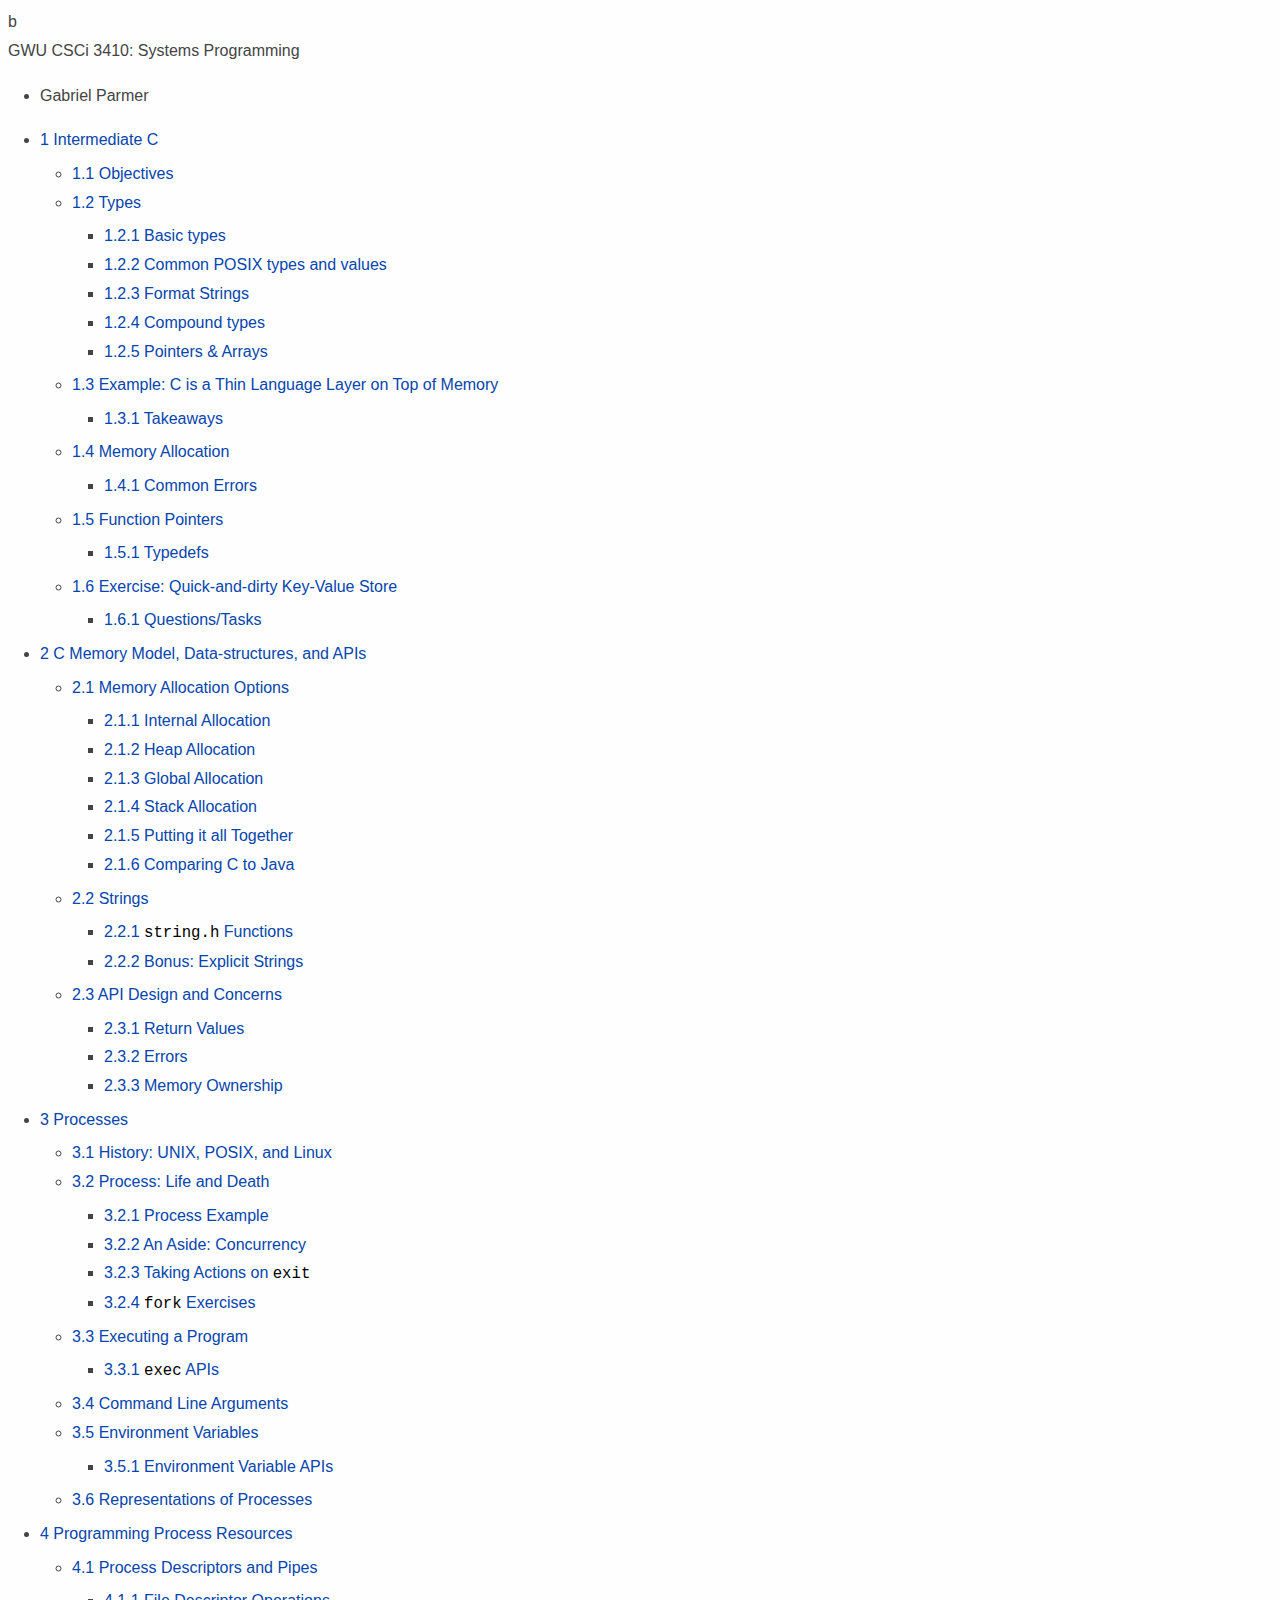
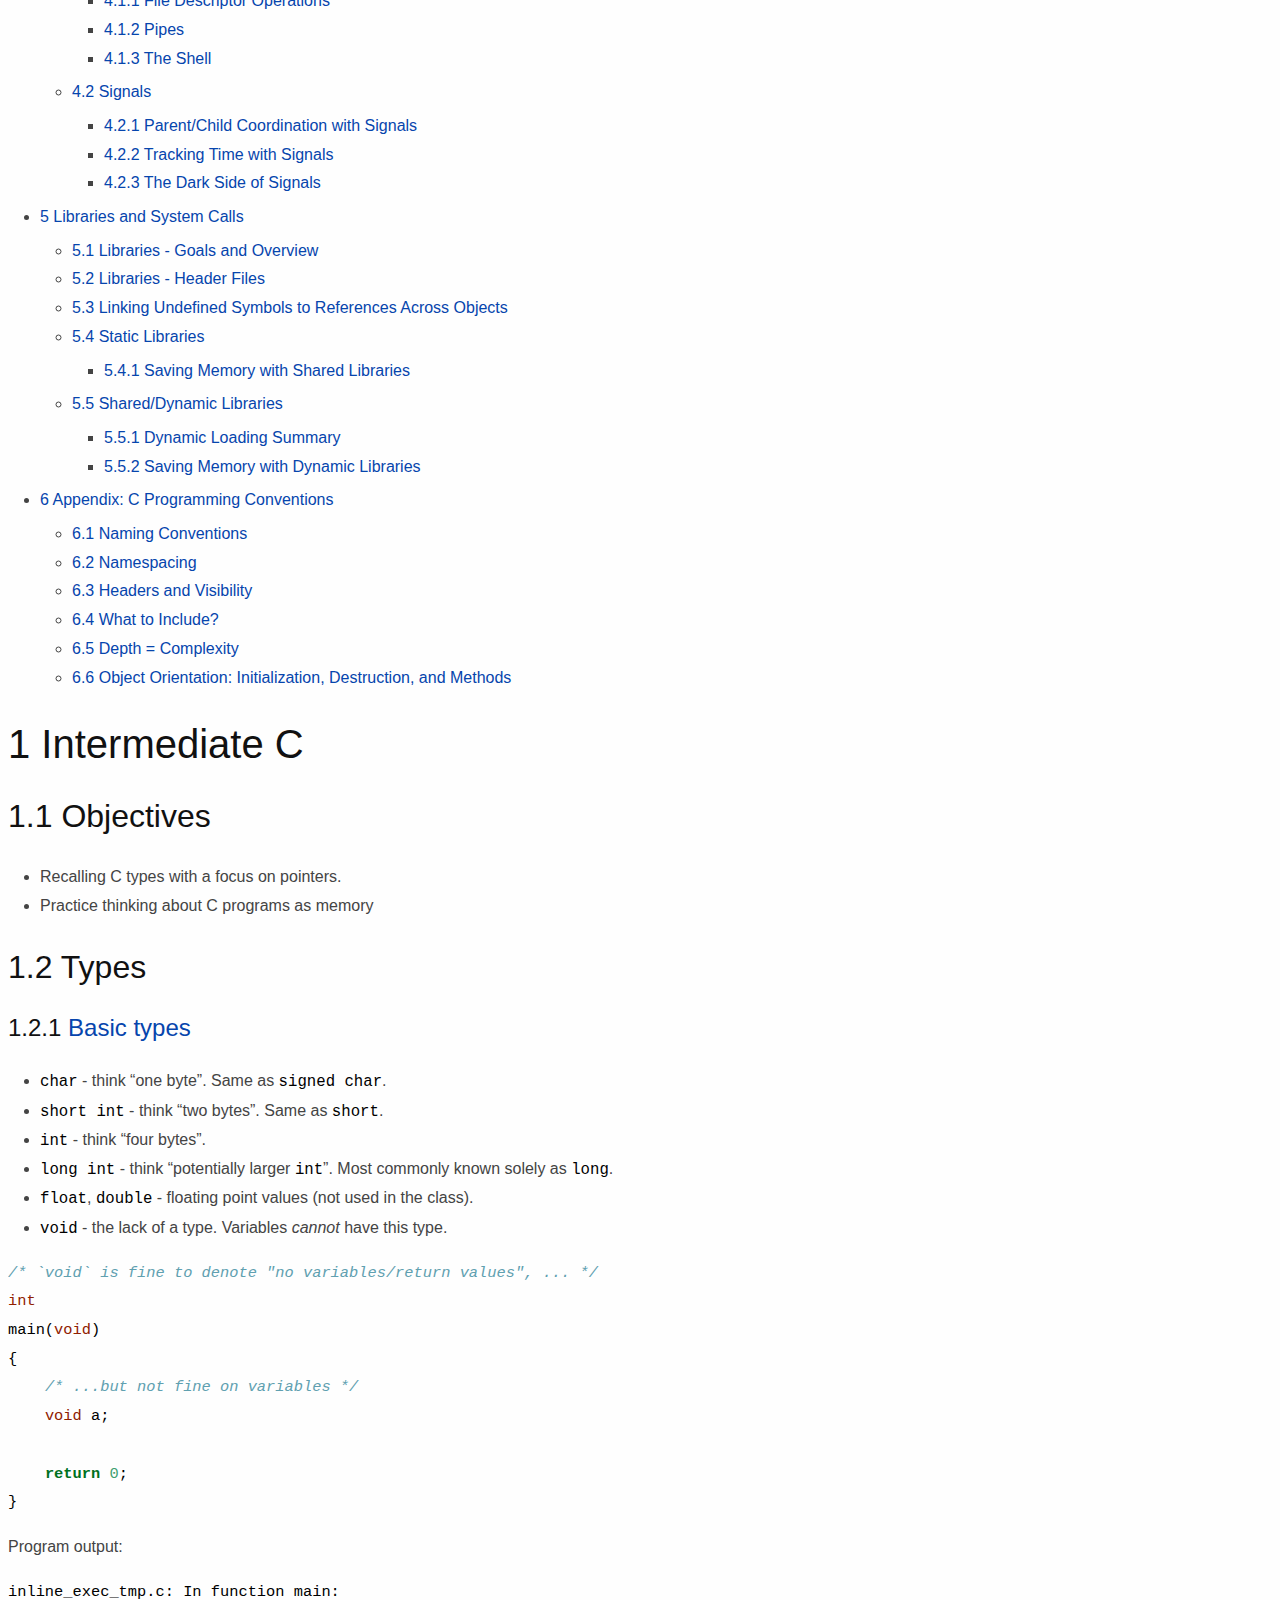
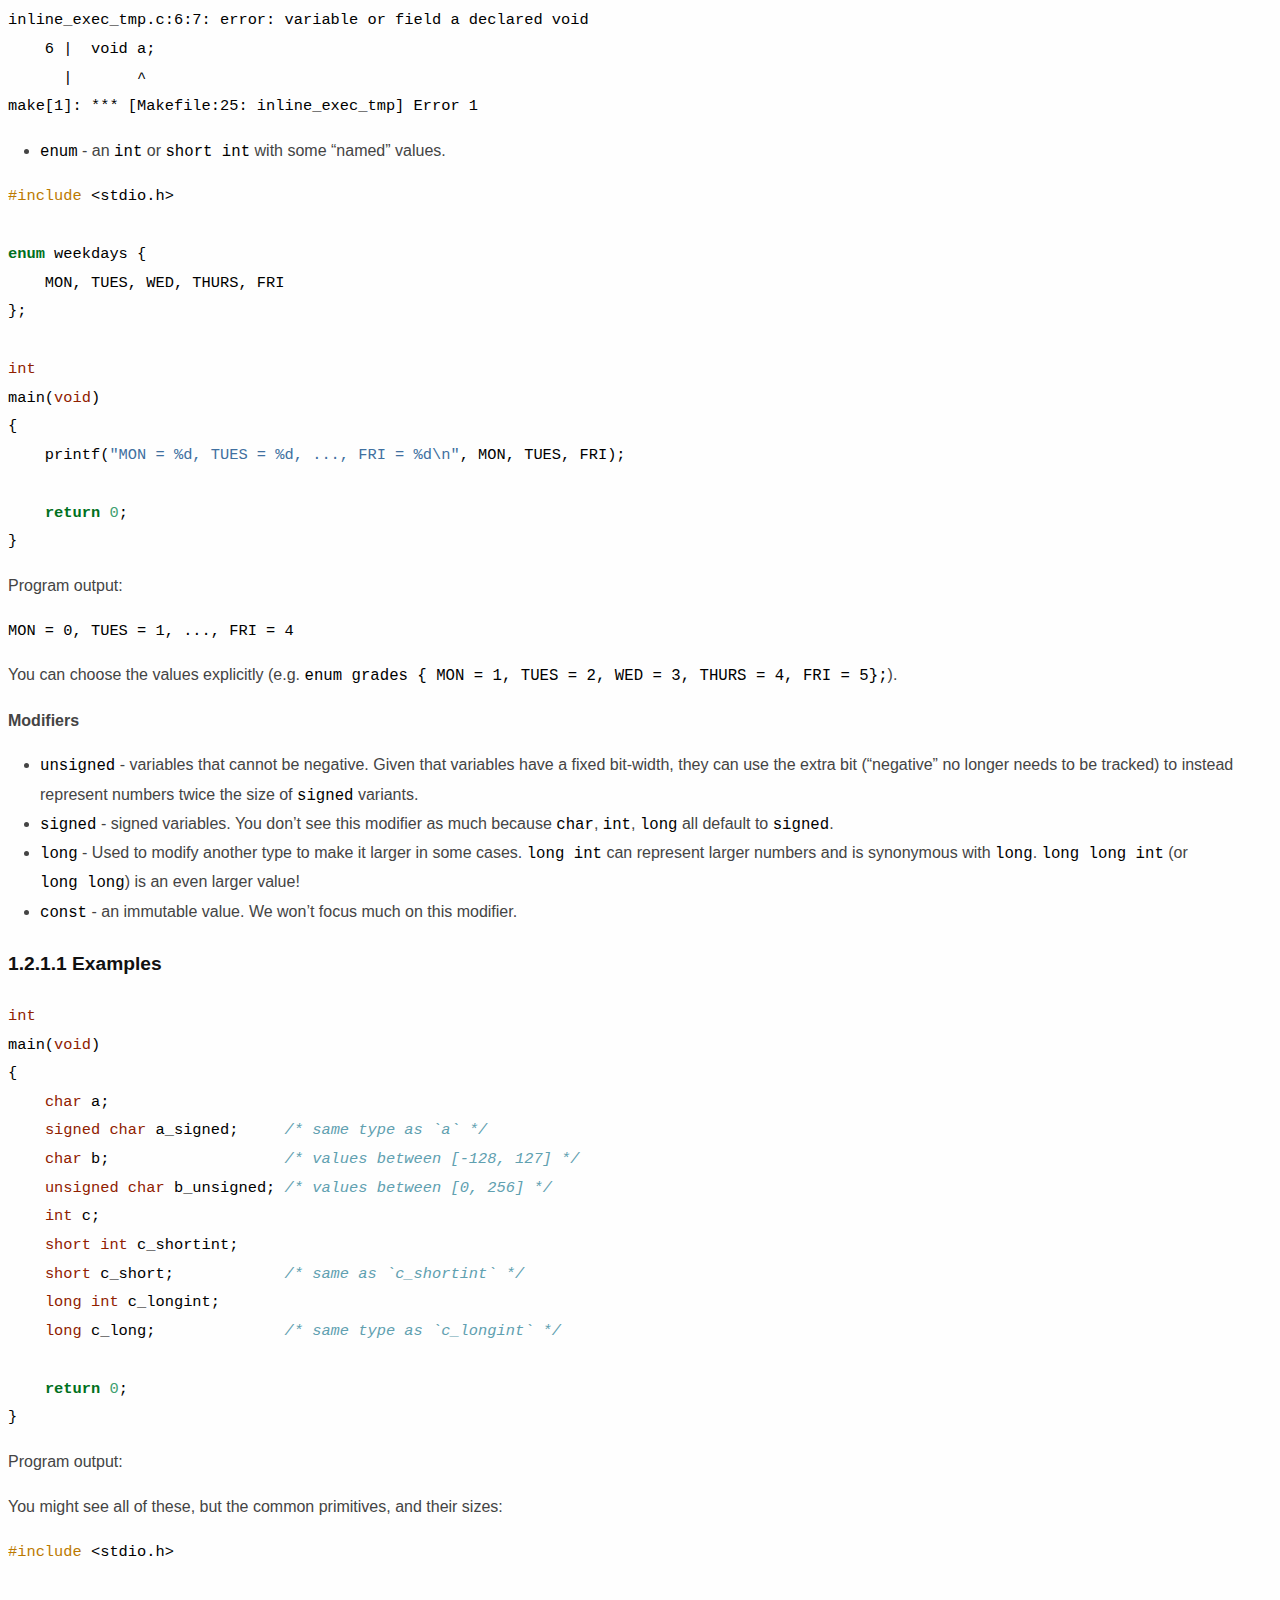
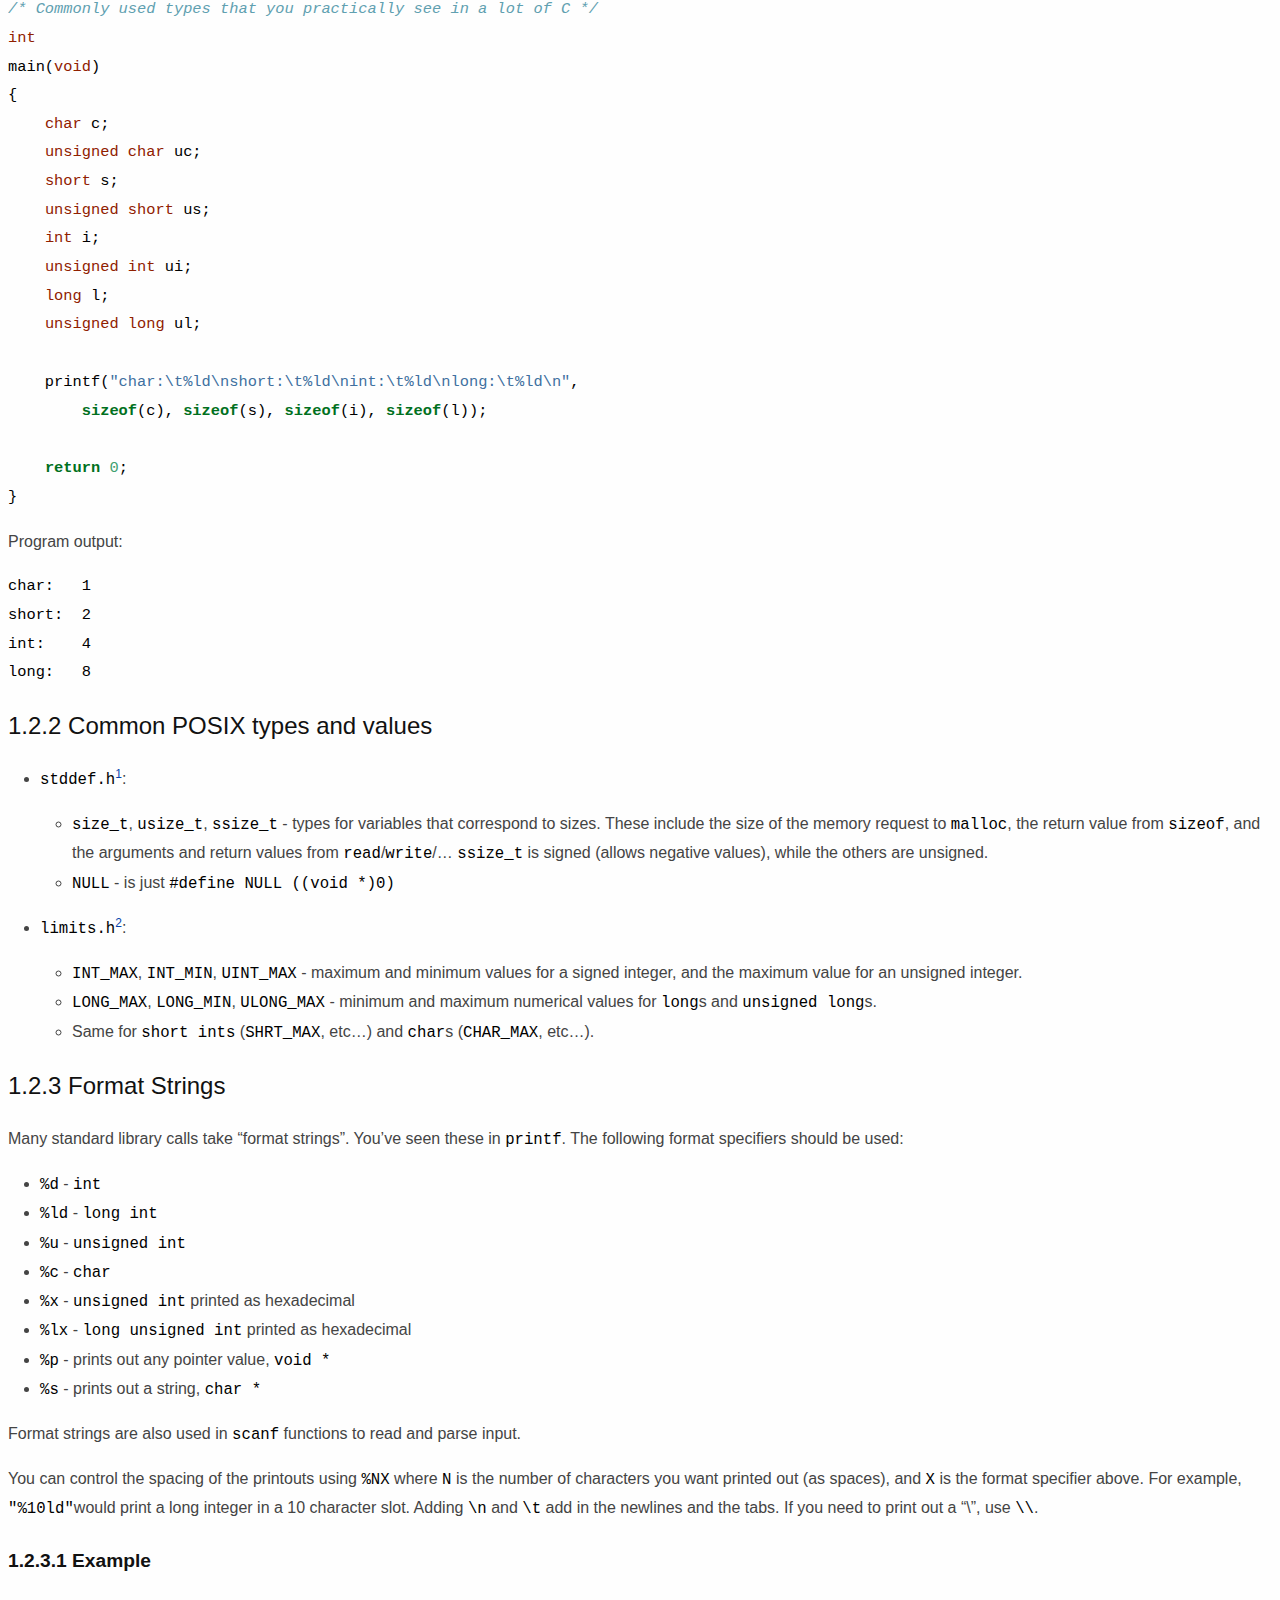
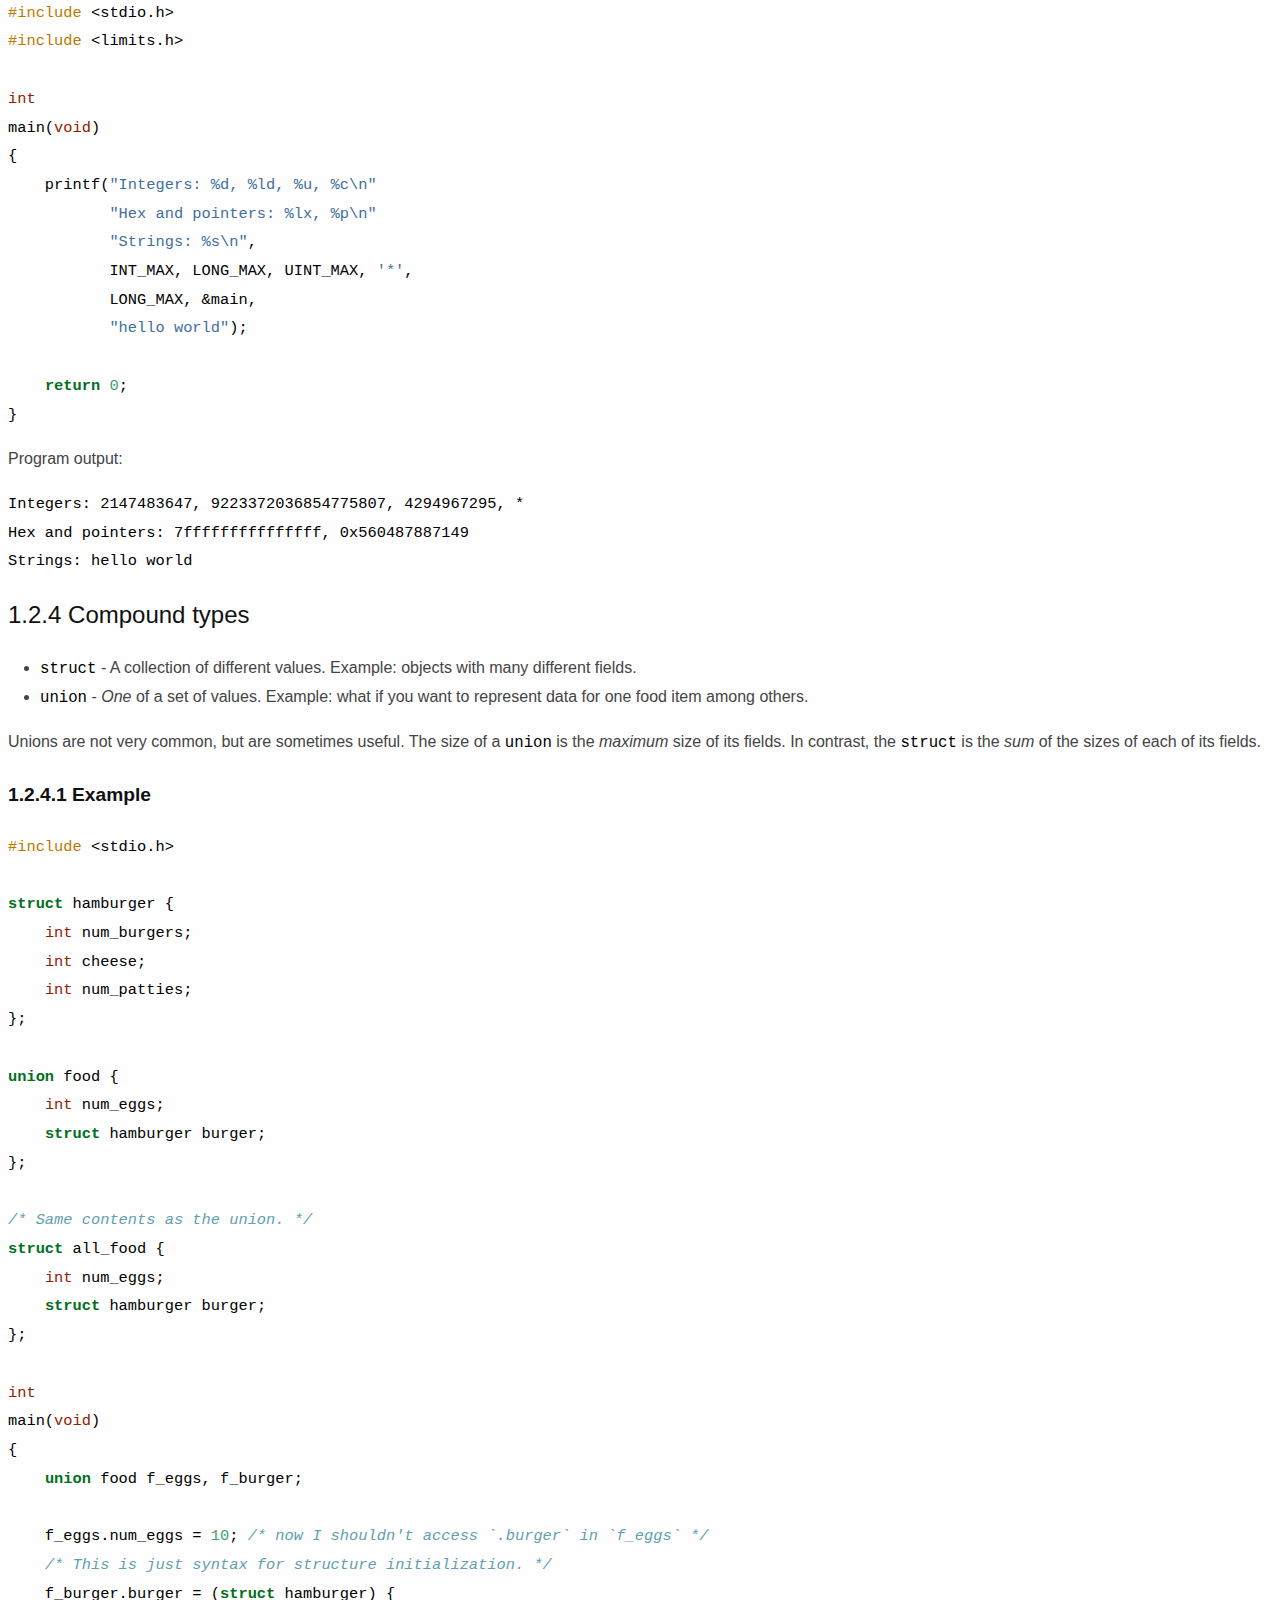
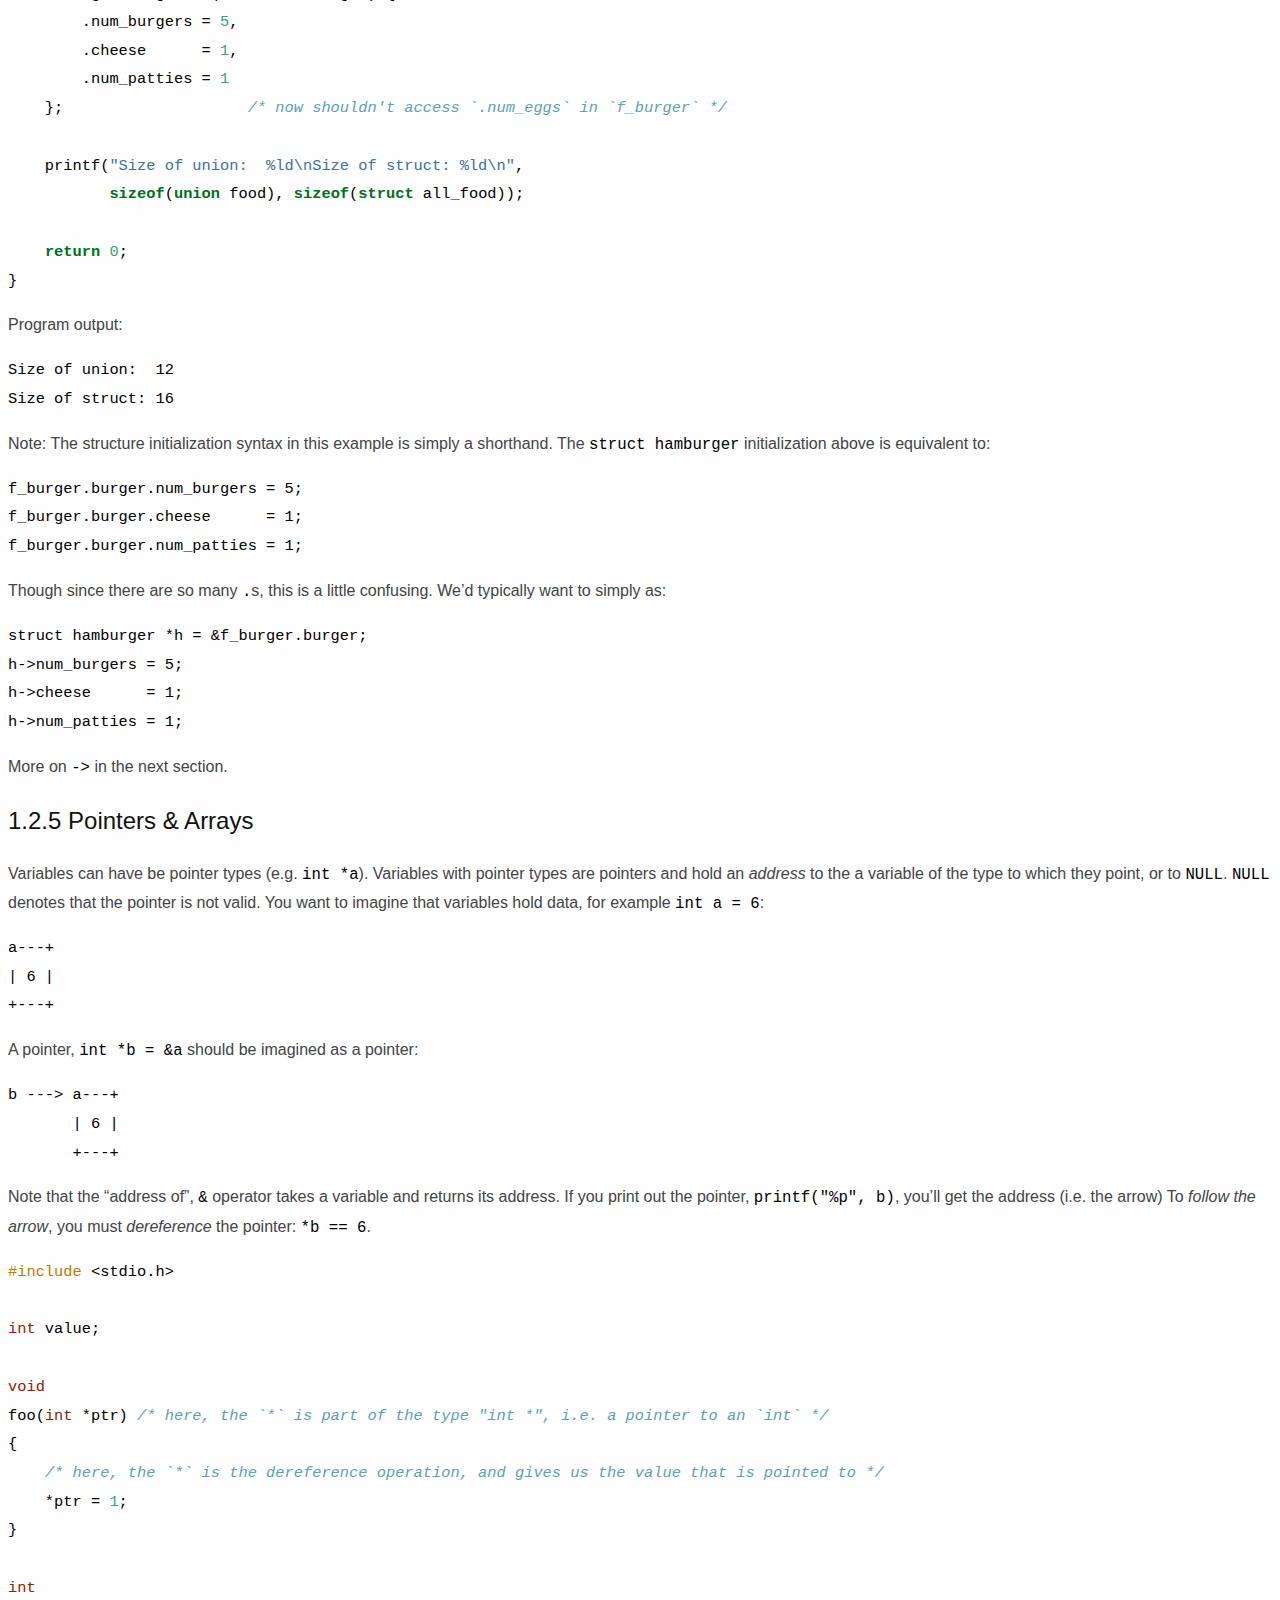
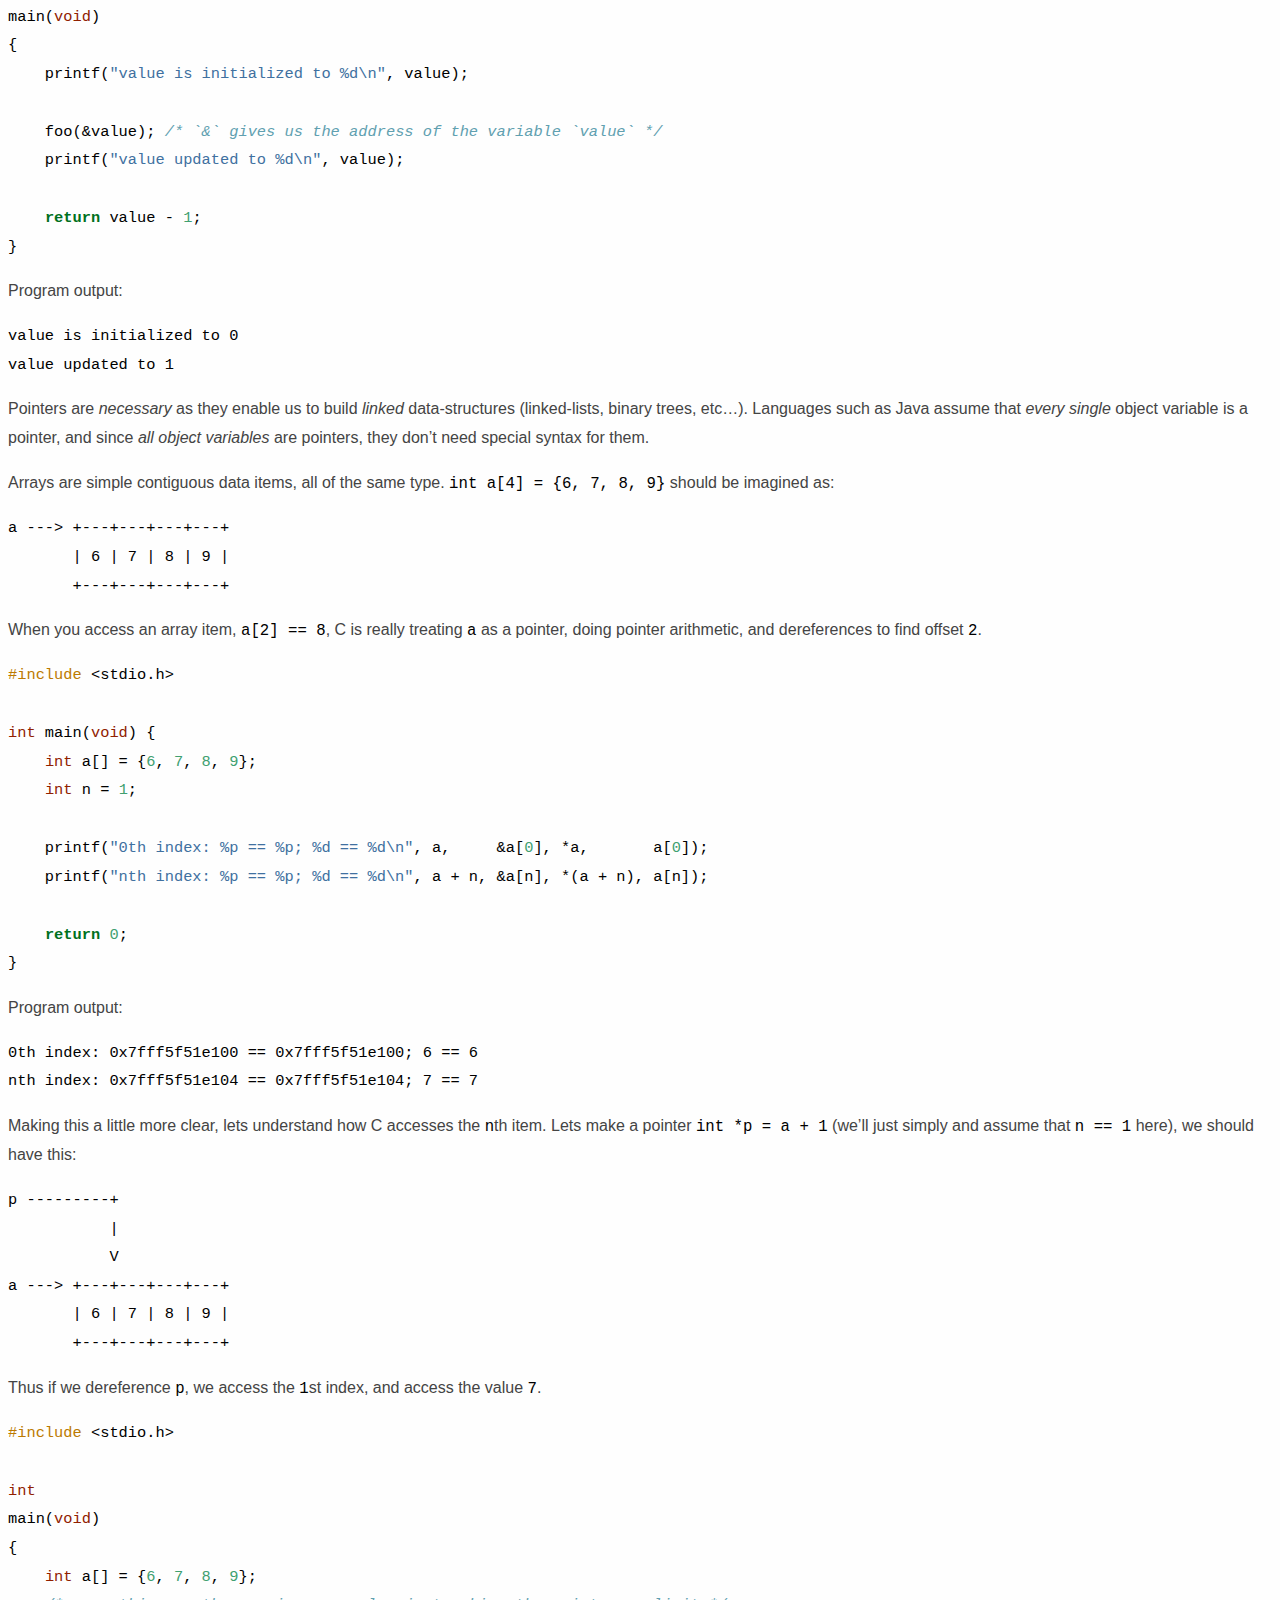
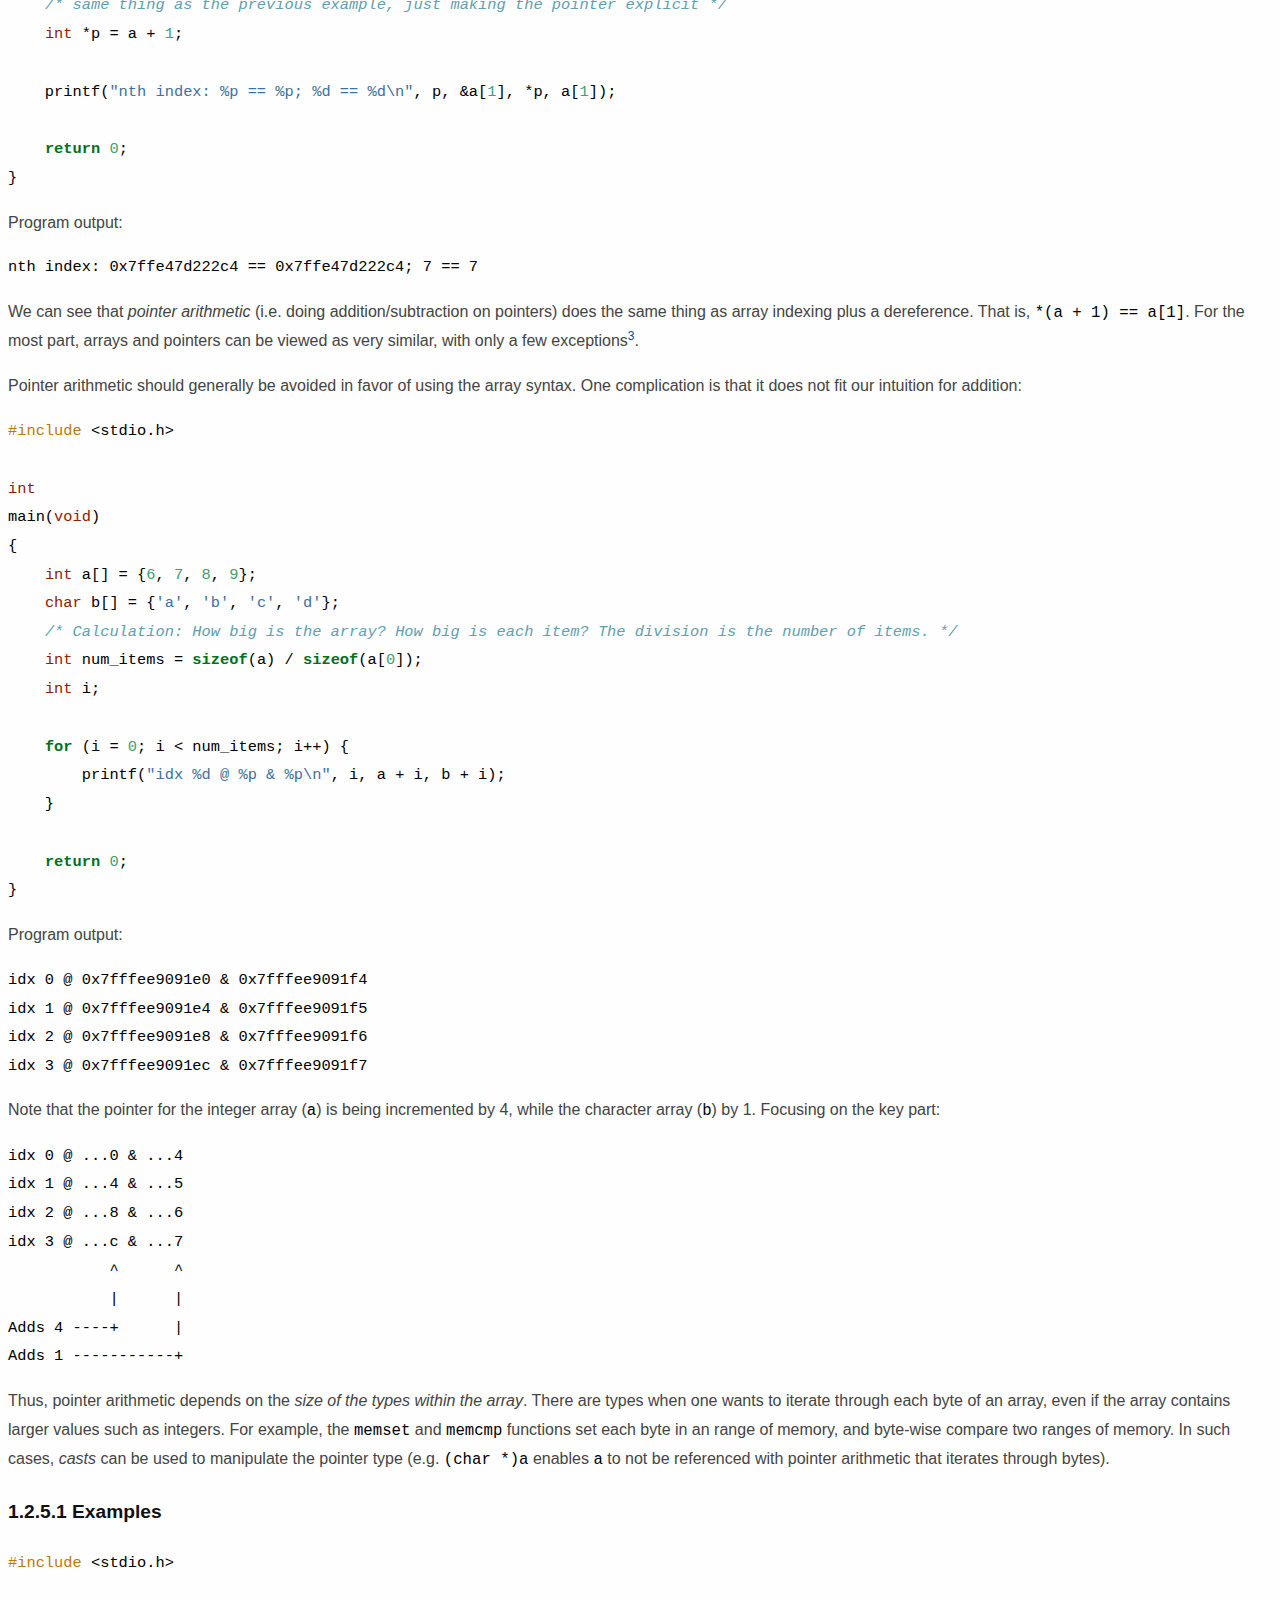
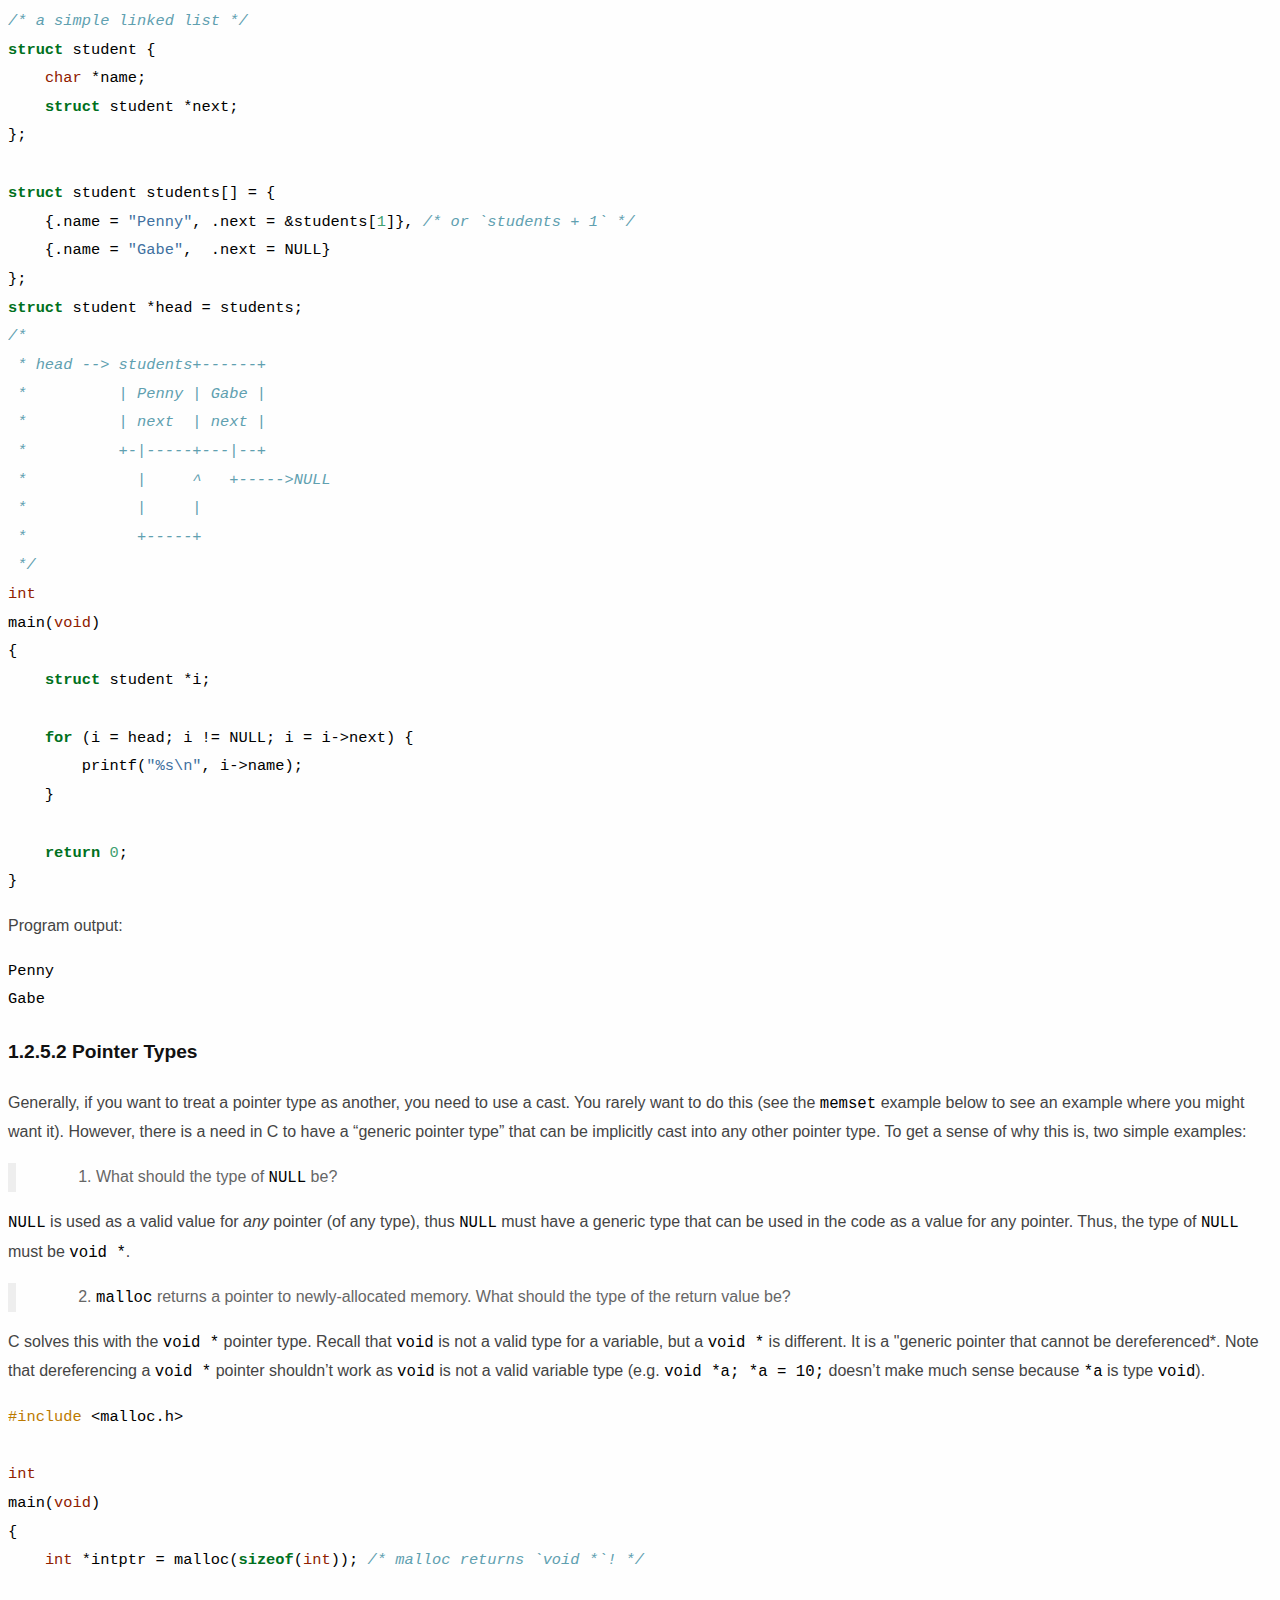
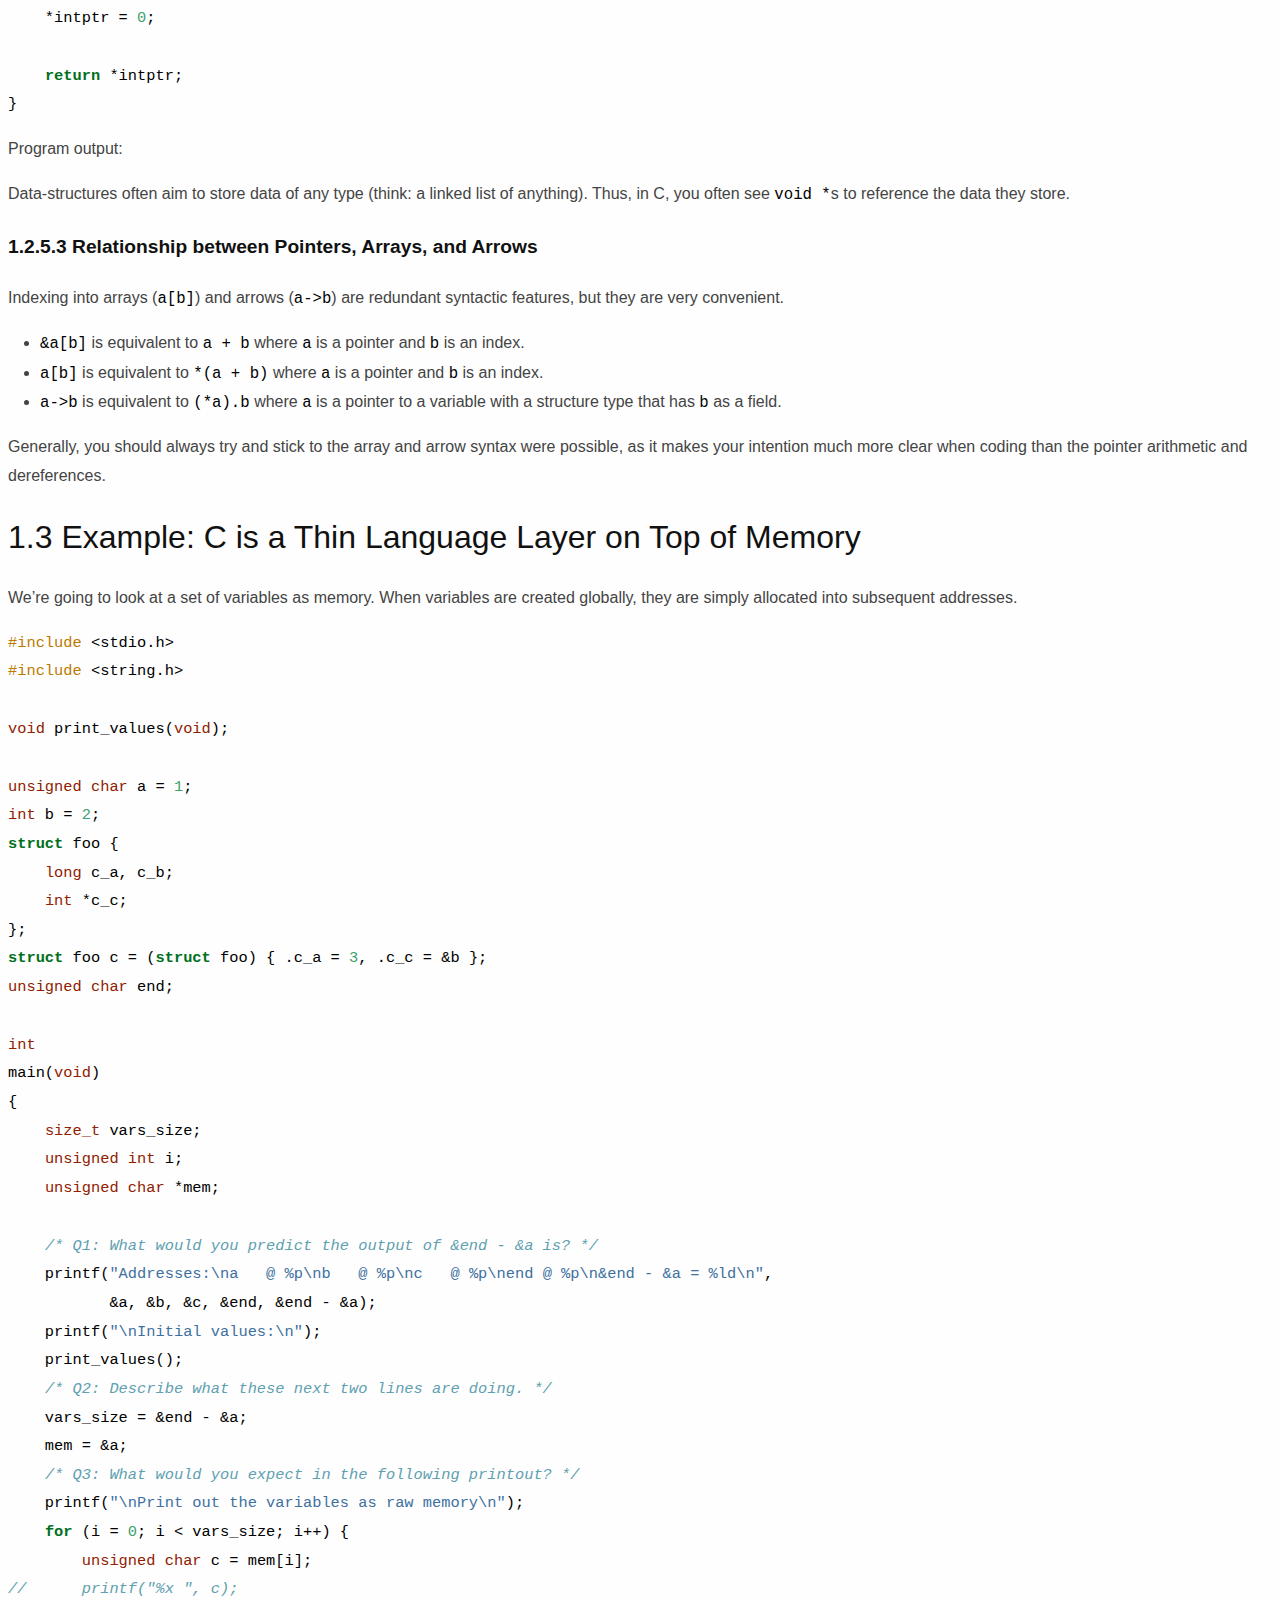
==== commit 3fc74b2a: "css" ====
--- a/lectures.html
+++ b/lectures.html
@@ -1,7 +1,7 @@
 <!doctype html>
 <html >
 <head>
-    
+
     <meta name="viewport" content="width=device-width, initial-scale=1.0" />
         <!--[if lt IE 9]>
                 <script src="http://css3-mediaqueries-js.googlecode.com/svn/trunk/css3-mediaqueries.js"></script>
@@ -22,12 +22,12 @@
     <!-- <link href="menu/css/skins/blue.css" rel="stylesheet" type="text/css" /> -->
     <!-- <link href="menu/css/skins/graphite.css" rel="stylesheet" type="text/css" /> -->
     <!-- <link href="menu/css/skins/grey.css" rel="stylesheet" type="text/css" /> -->
-  
+
     <!-- <script src="https://cdn.mathjax.org/mathjax/latest/MathJax.js?config=TeX-AMS-MML_HTMLorMML"></script> -->
-        
-  
+
+
     <!-- <script src="script.js"></script> -->
-  
+
     <!-- <script src="jquery.sticky-kit.js "></script> -->
     <script type='text/javascript' src='https://cdn.rawgit.com/diversen/pandoc-bootstrap-adaptive-template/959c3622/menu/js/jquery.cookie.js'></script>
     <script type='text/javascript' src='https://cdn.rawgit.com/diversen/pandoc-bootstrap-adaptive-template/959c3622/menu/js/jquery.hoverIntent.minified.js'></script>
@@ -36,12 +36,13 @@
     <link href="https://cdn.rawgit.com/diversen/pandoc-bootstrap-adaptive-template/959c3622/menu/css/skins/blue.css" rel="stylesheet" type="text/css" />
     <link href="https://cdn.rawgit.com/diversen/pandoc-bootstrap-adaptive-template/959c3622/menu/css/skins/graphite.css" rel="stylesheet" type="text/css" />
     <link href="https://cdn.rawgit.com/diversen/pandoc-bootstrap-adaptive-template/959c3622/menu/css/skins/grey.css" rel="stylesheet" type="text/css" />
-    <link href="https://cdn.rawgit.com/ryangrose/easy-pandoc-templates/948e28e5/css/elegant_bootstrap.css" rel="stylesheet" type="text/css" />
-  
+    <link href="./elegant_bootstrap.css" rel="stylesheet" type="text/css" />b
+    <!-- <link href="https://cdn.rawgit.com/ryangrose/easy-pandoc-templates/948e28e5/css/elegant_bootstrap.css" rel="stylesheet" type="text/css" /> -->
+
     <script src="https://cdnjs.cloudflare.com/ajax/libs/mathjax/2.7.4/MathJax.js?config=TeX-AMS-MML_HTMLorMML"></script>
-  
+
     <script src="https://cdn.rawgit.com/diversen/pandoc-bootstrap-adaptive-template/959c3622/script.js"></script>
-  
+
     <script src="https://cdn.rawgit.com/diversen/pandoc-bootstrap-adaptive-template/959c3622/jquery.sticky-kit.js"></script>
     <meta name="generator" content="pandoc" />
   <meta name="author" content="Gabriel Parmer" />
@@ -113,7 +114,7 @@
 </head>
 <body>
 
-    
+
     <div class="navbar navbar-static-top">
     <div class="navbar-inner">
       <div class="container">
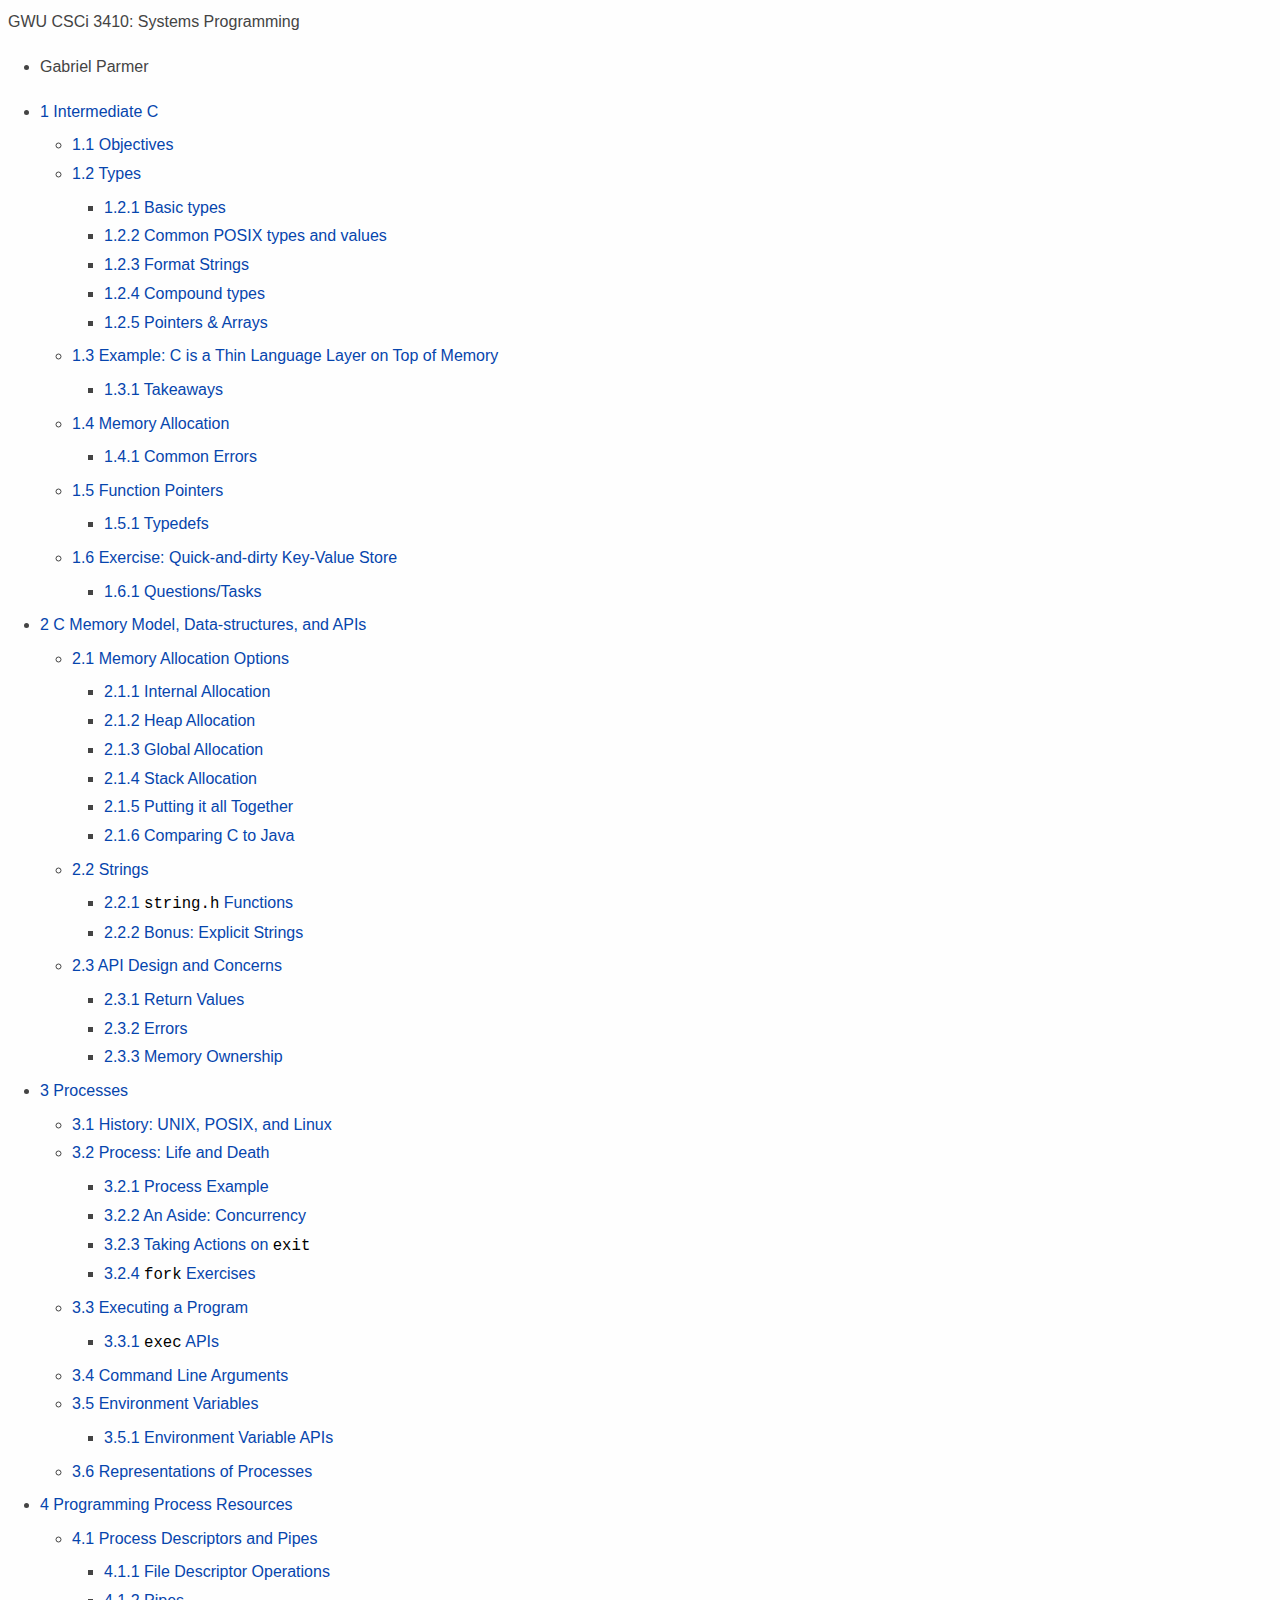
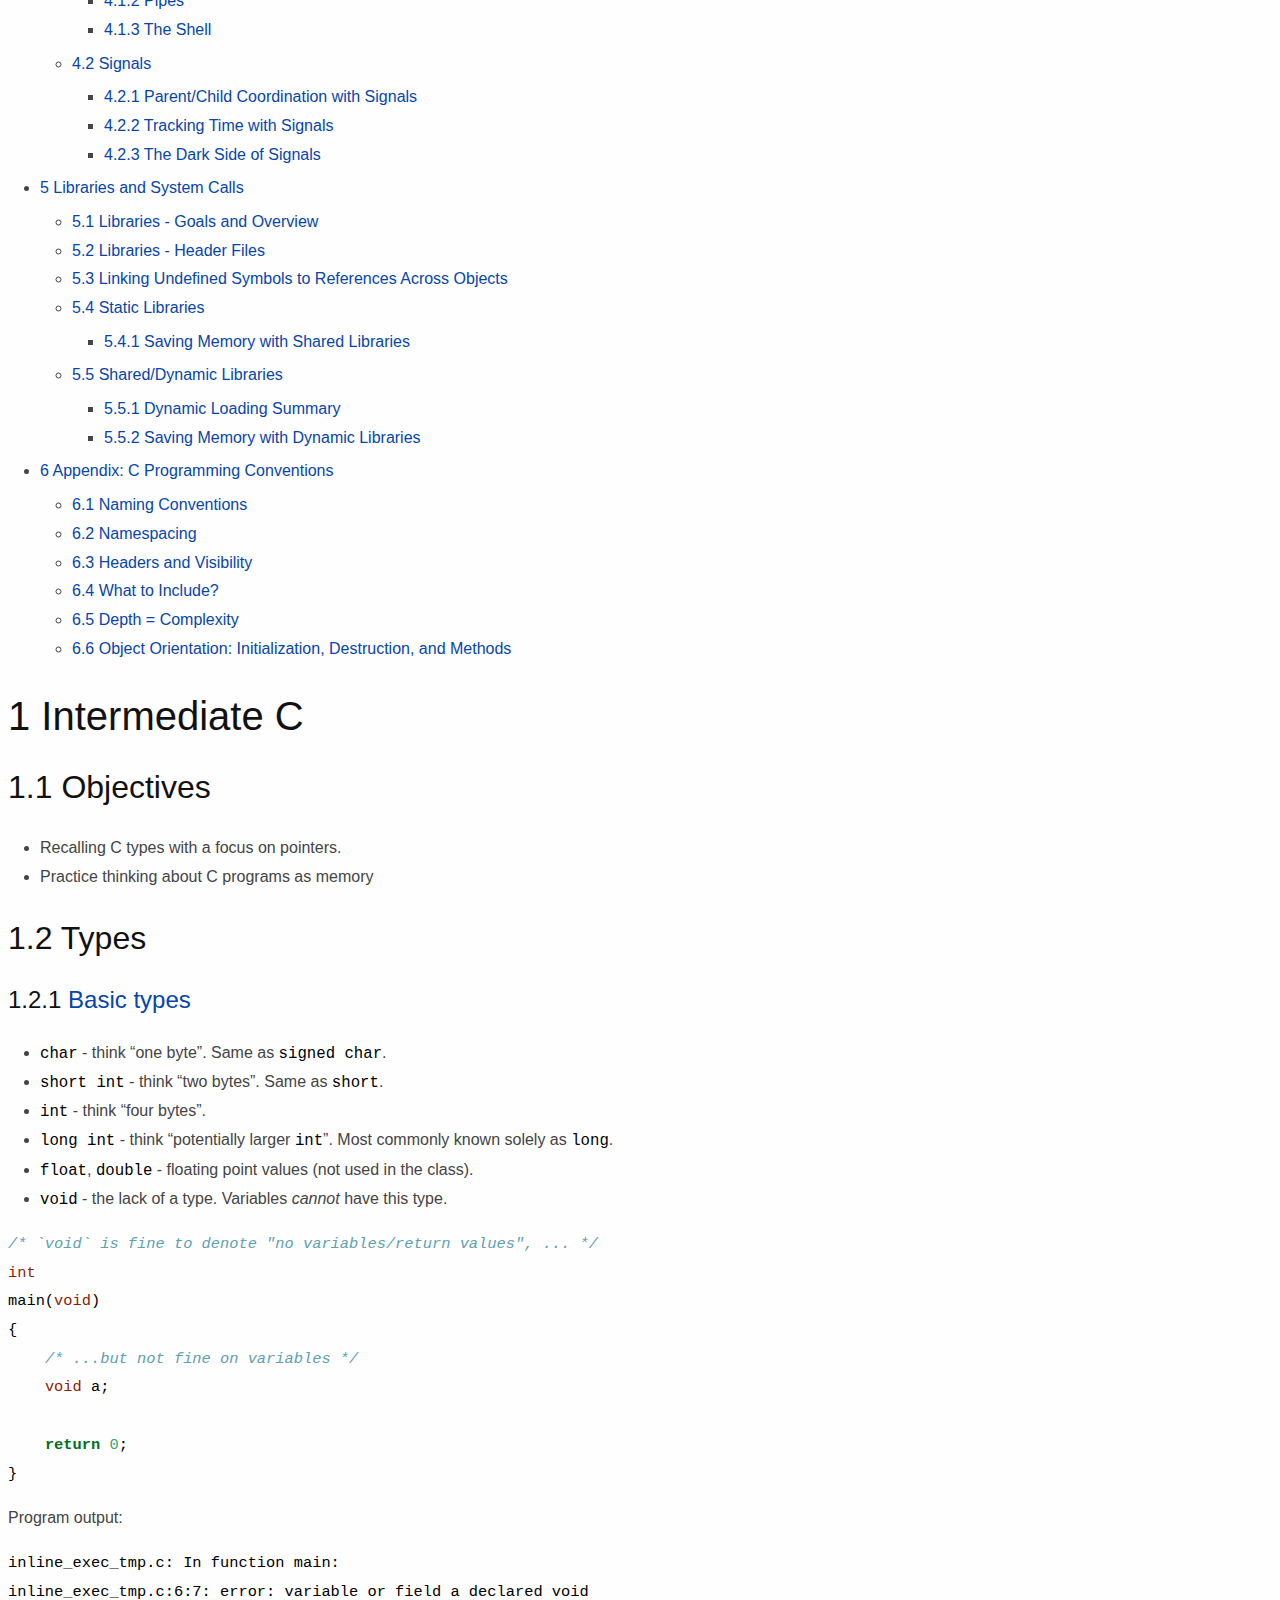
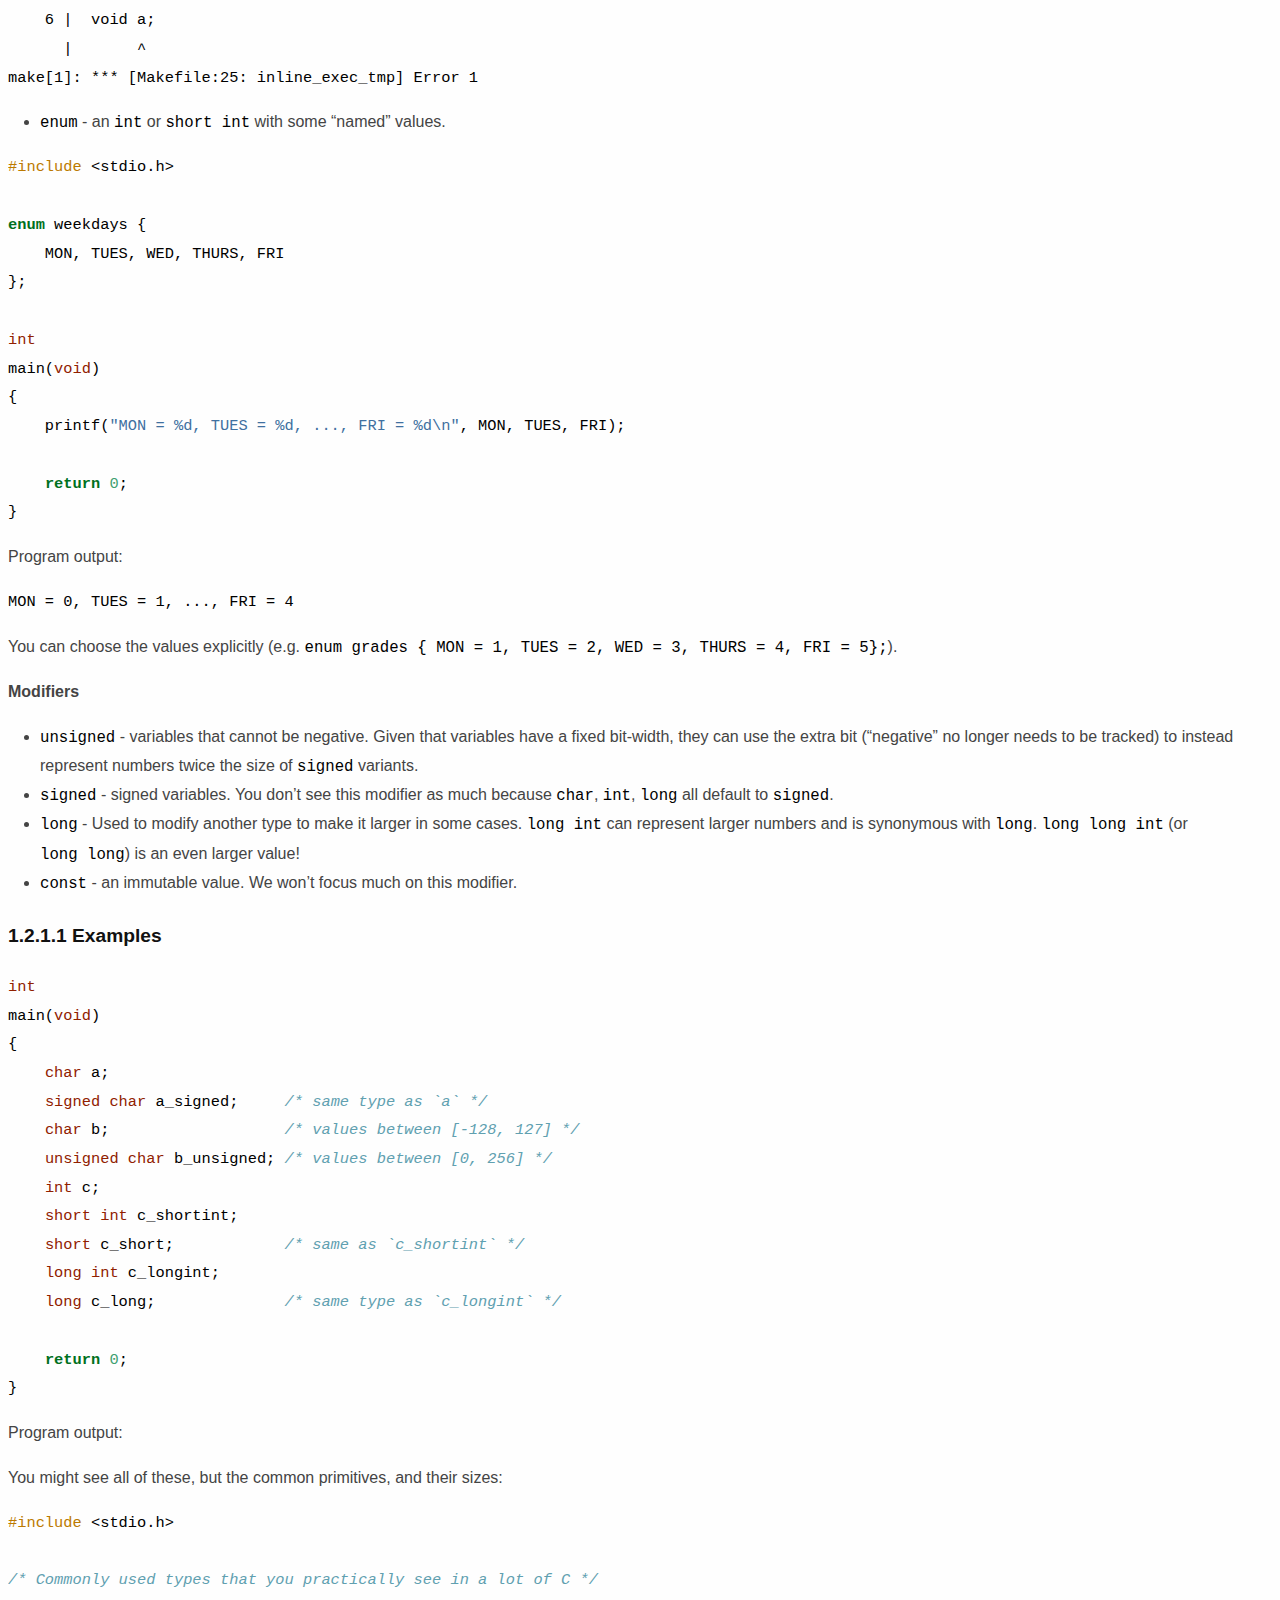
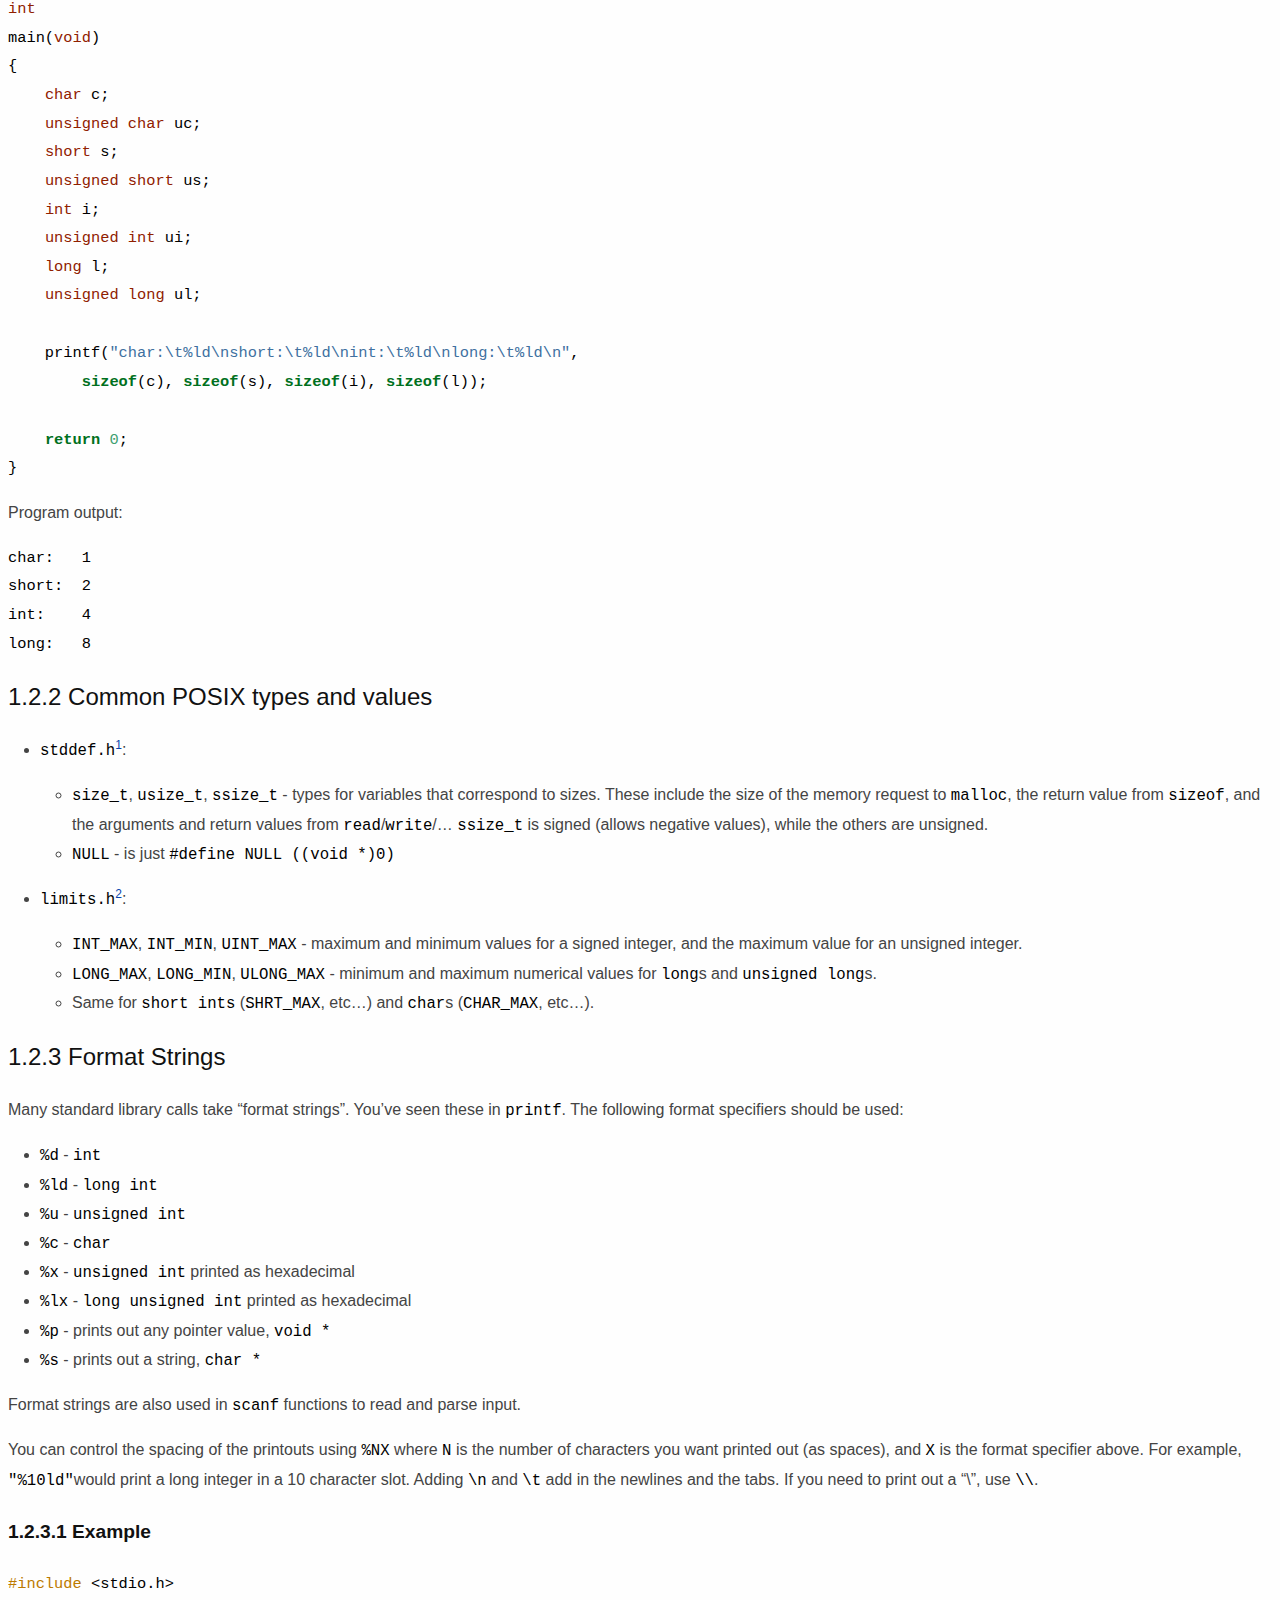
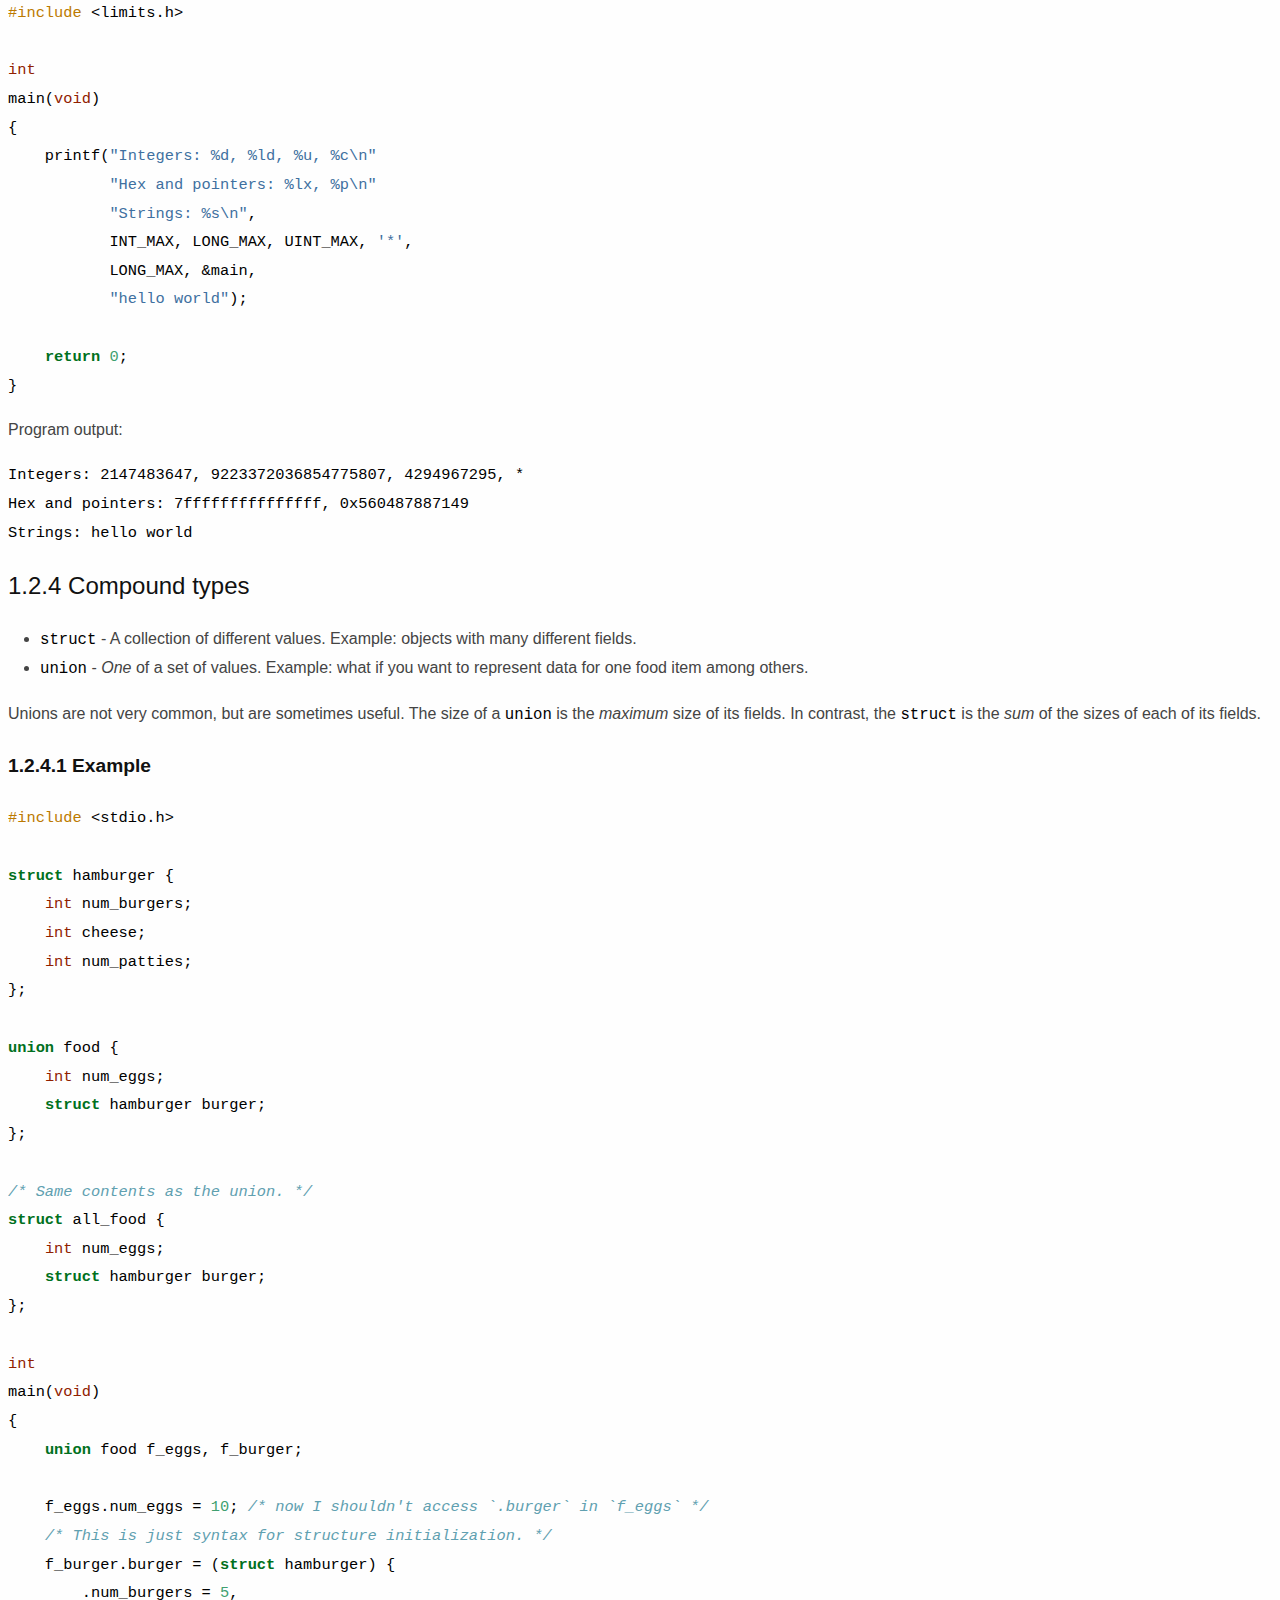
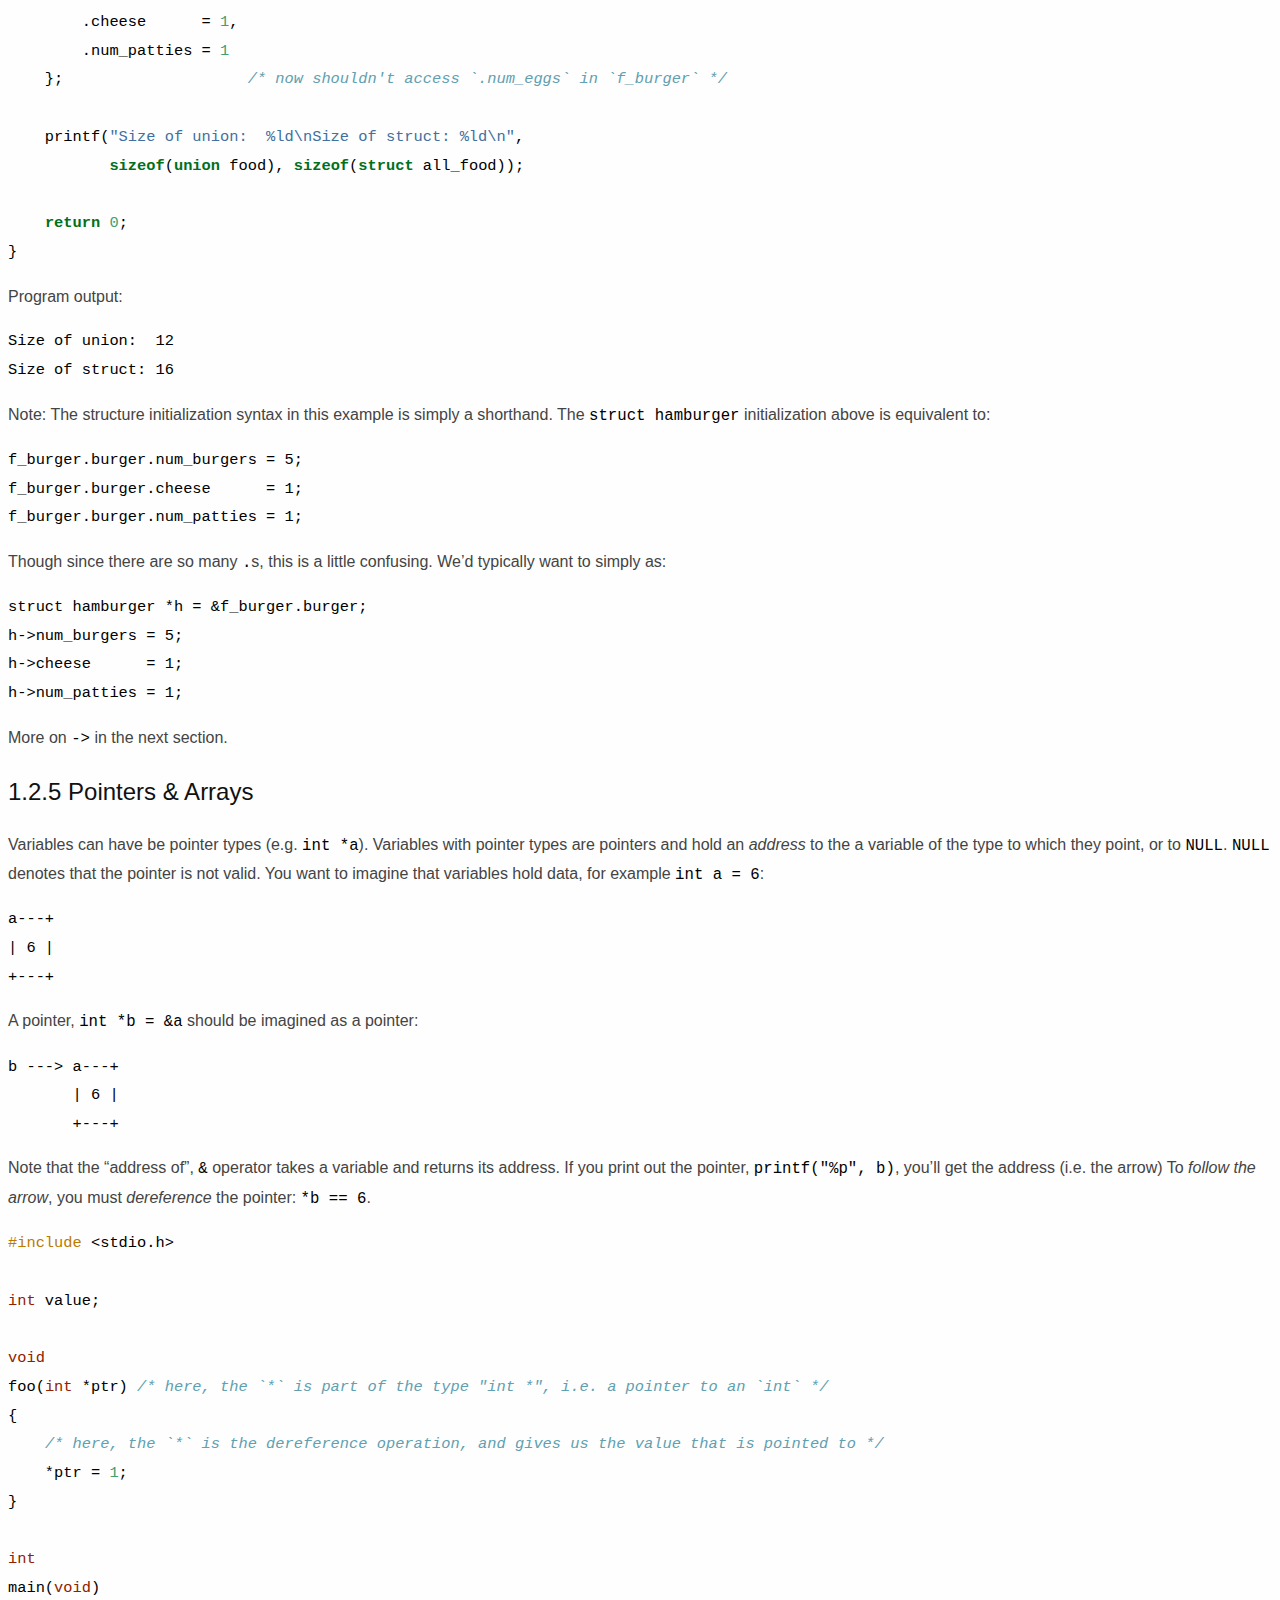
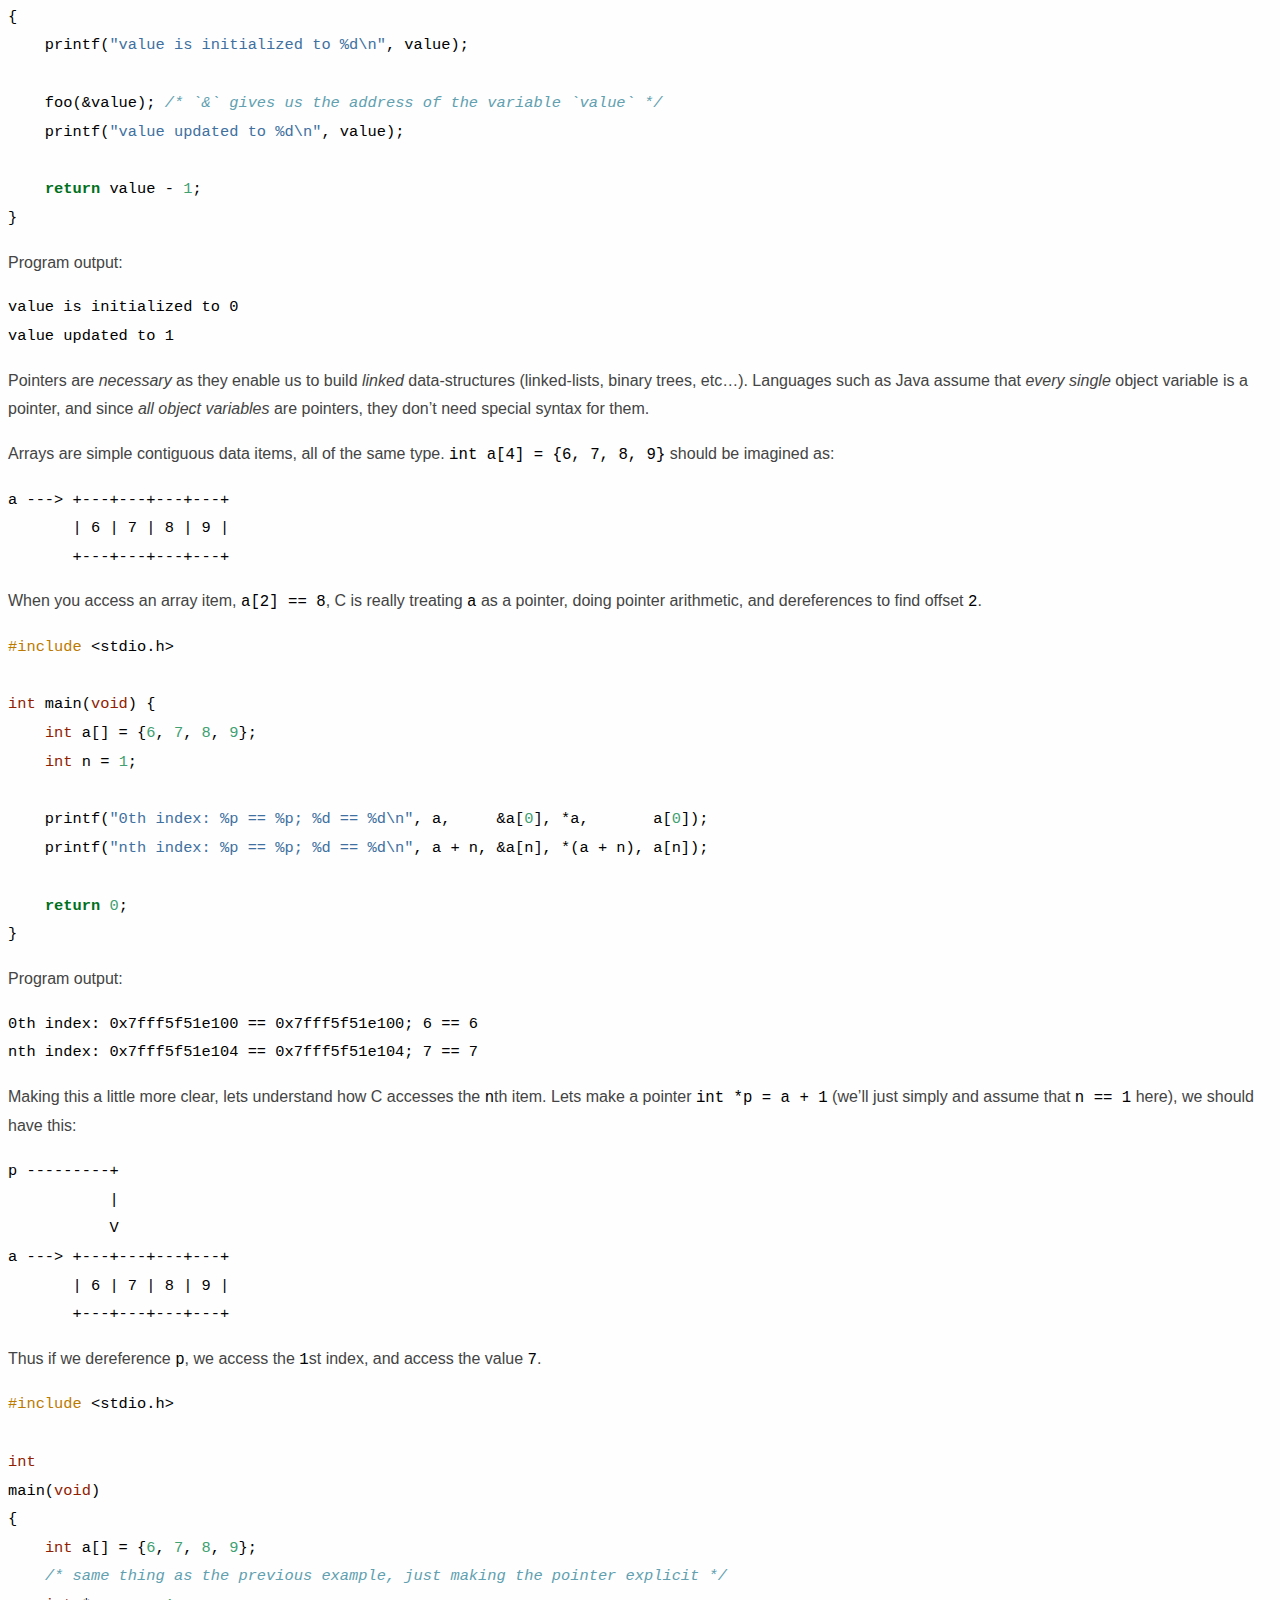
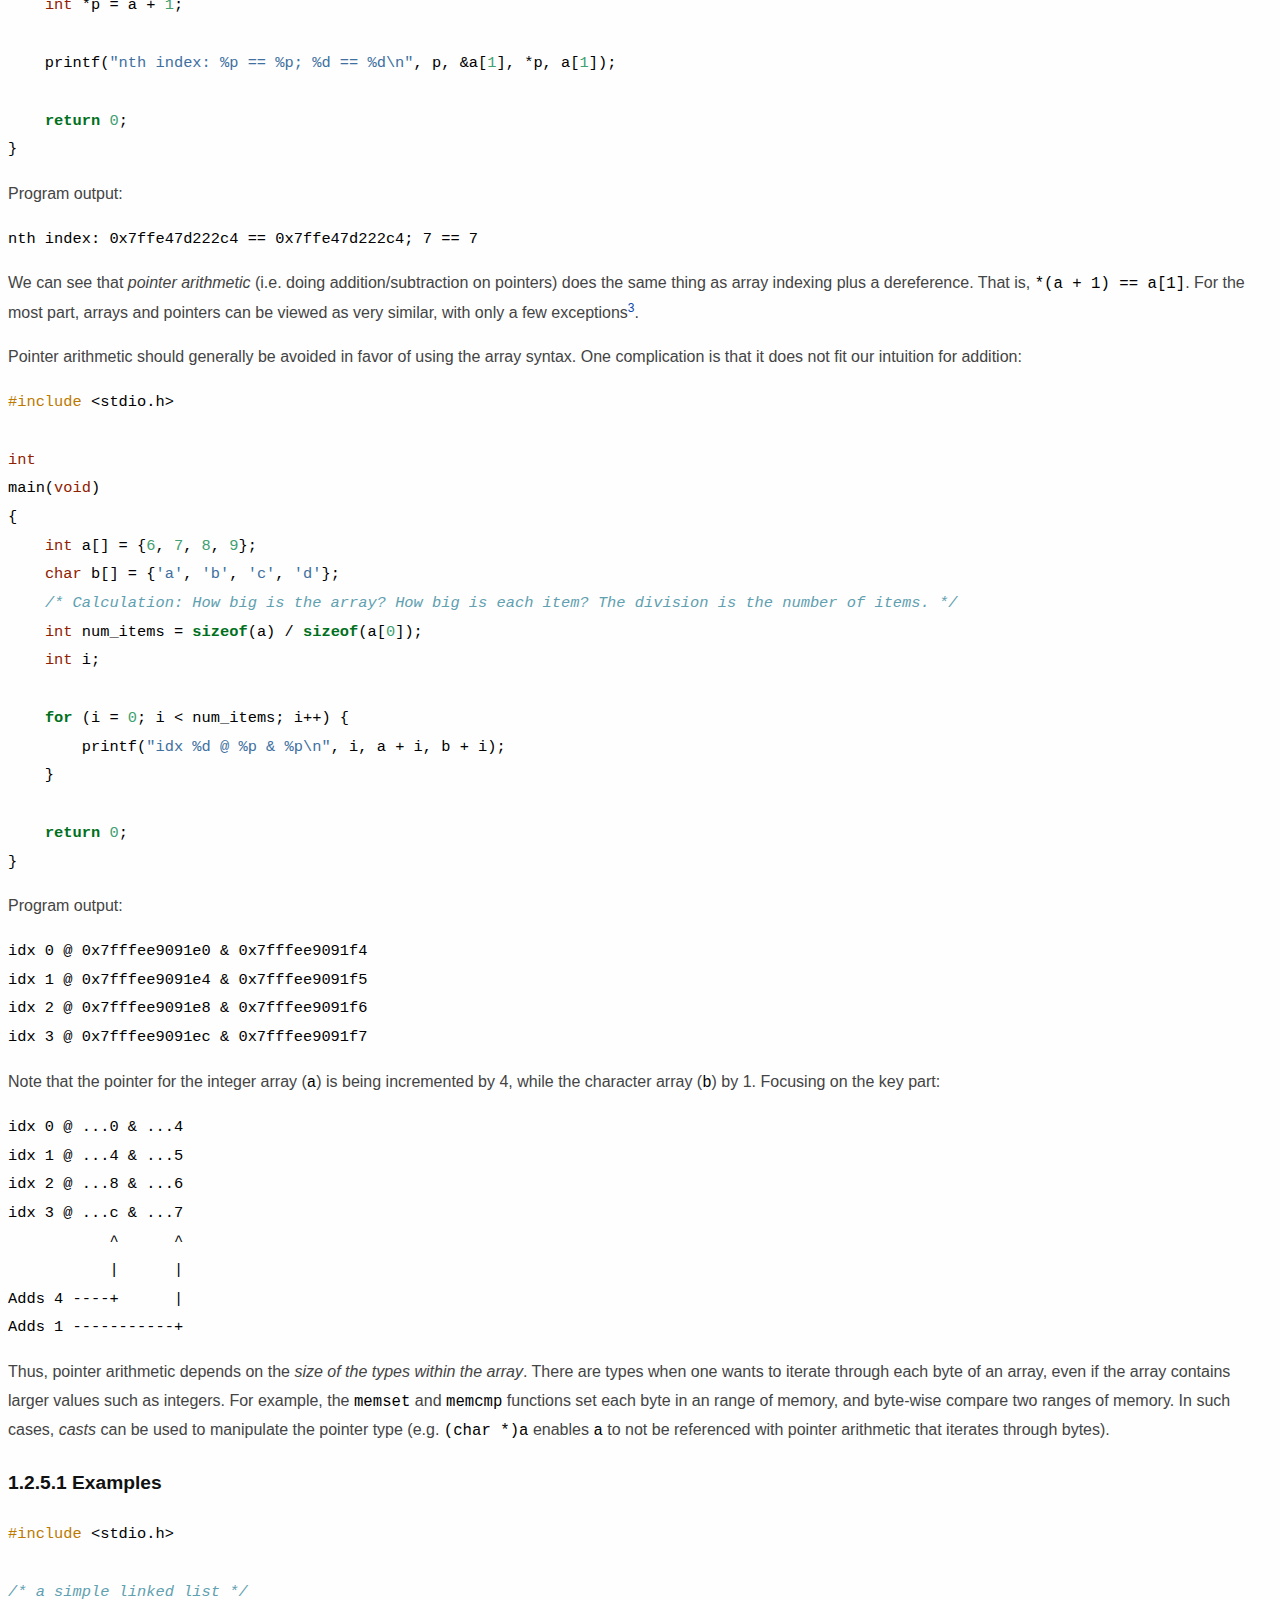
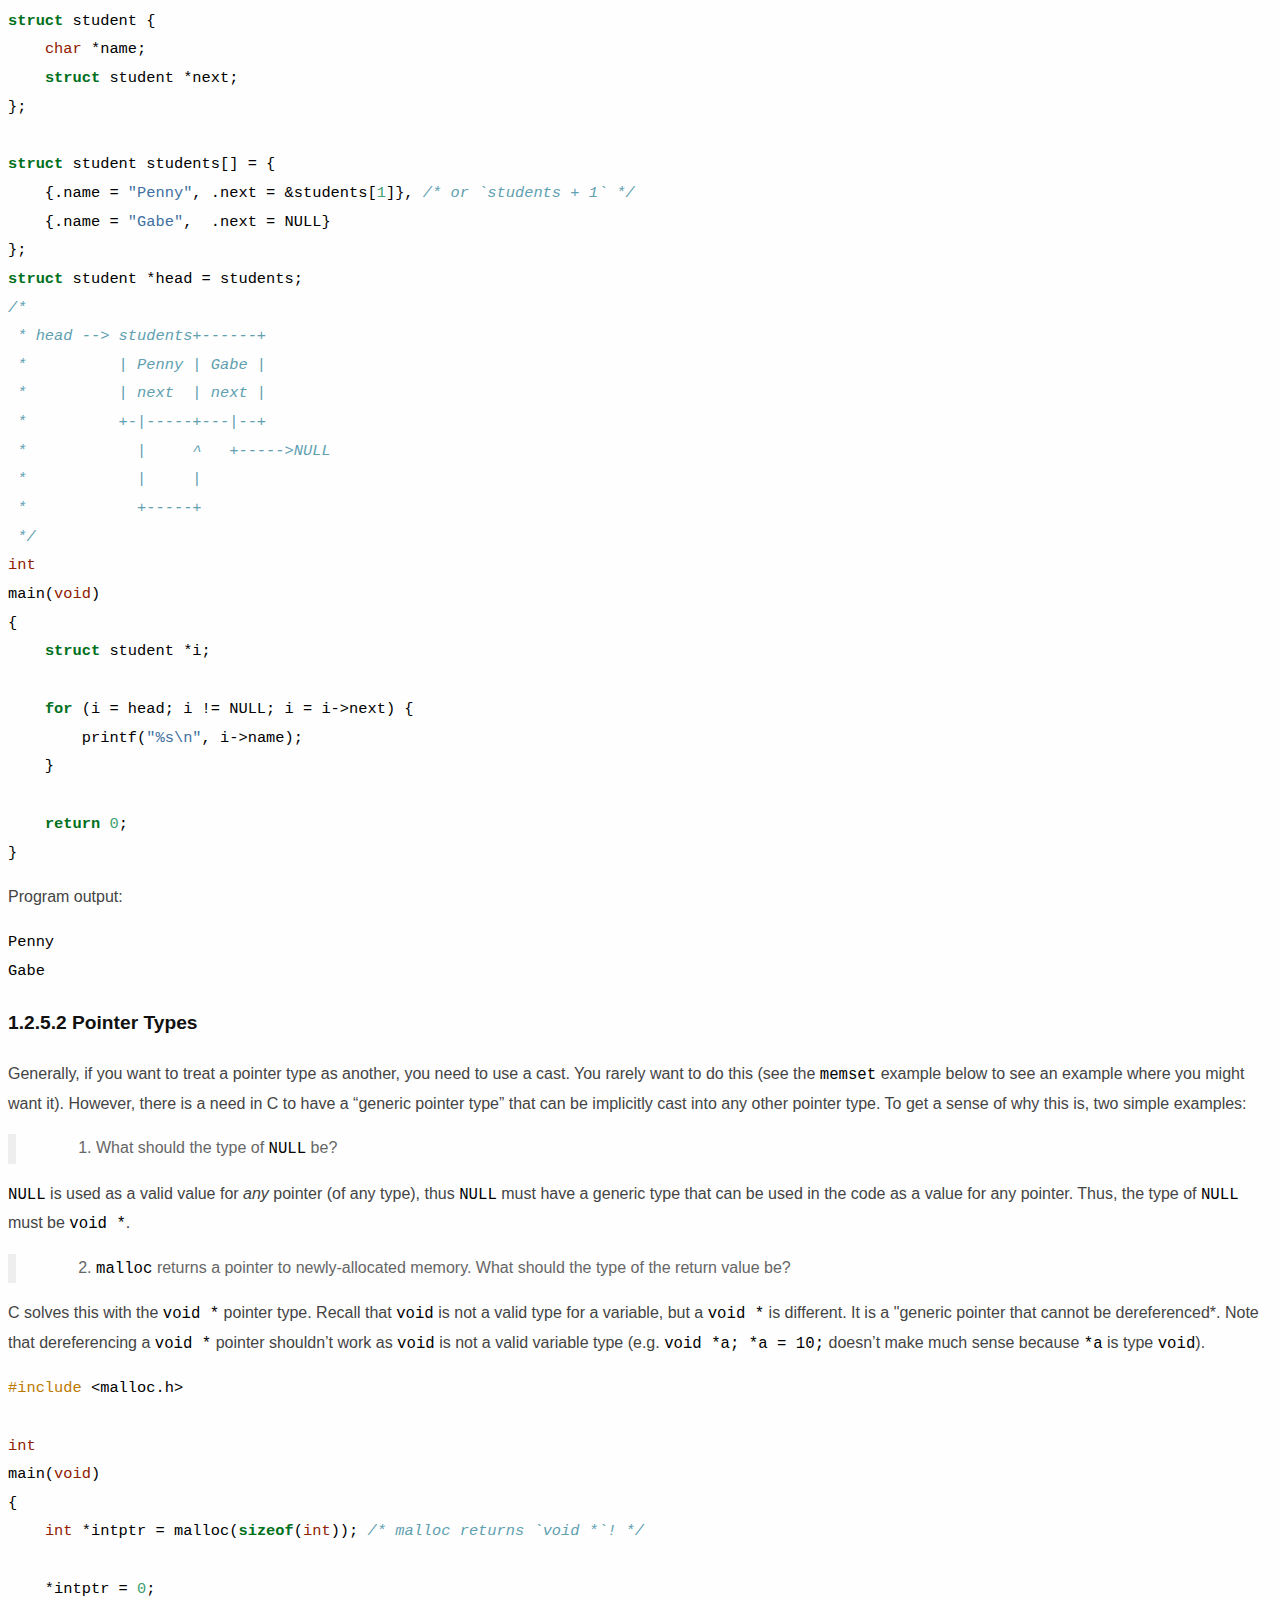
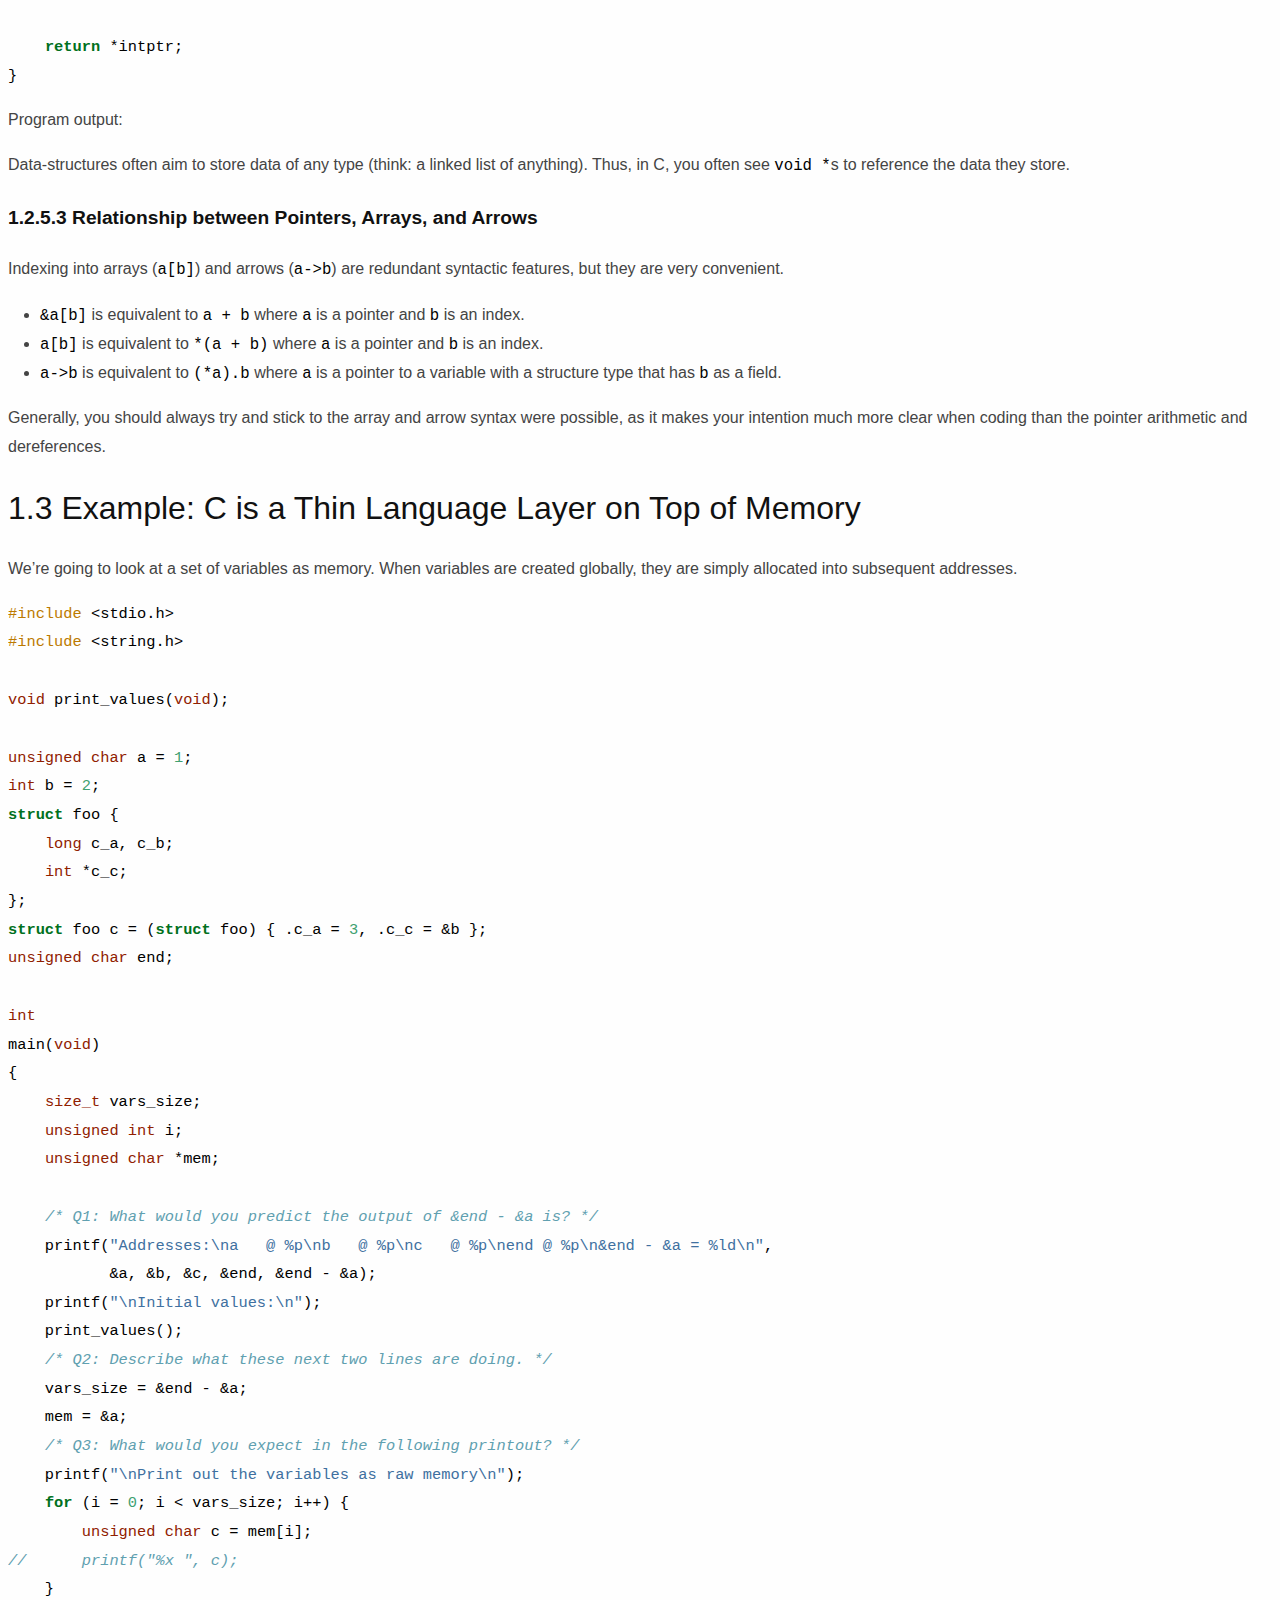
==== commit 1e3aaa6c: "remove the dumb b" ====
--- a/lectures.html
+++ b/lectures.html
@@ -36,7 +36,7 @@
     <link href="https://cdn.rawgit.com/diversen/pandoc-bootstrap-adaptive-template/959c3622/menu/css/skins/blue.css" rel="stylesheet" type="text/css" />
     <link href="https://cdn.rawgit.com/diversen/pandoc-bootstrap-adaptive-template/959c3622/menu/css/skins/graphite.css" rel="stylesheet" type="text/css" />
     <link href="https://cdn.rawgit.com/diversen/pandoc-bootstrap-adaptive-template/959c3622/menu/css/skins/grey.css" rel="stylesheet" type="text/css" />
-    <link href="./elegant_bootstrap.css" rel="stylesheet" type="text/css" />b
+    <link href="./elegant_bootstrap.css" rel="stylesheet" type="text/css" />
     <!-- <link href="https://cdn.rawgit.com/ryangrose/easy-pandoc-templates/948e28e5/css/elegant_bootstrap.css" rel="stylesheet" type="text/css" /> -->
 
     <script src="https://cdnjs.cloudflare.com/ajax/libs/mathjax/2.7.4/MathJax.js?config=TeX-AMS-MML_HTMLorMML"></script>
